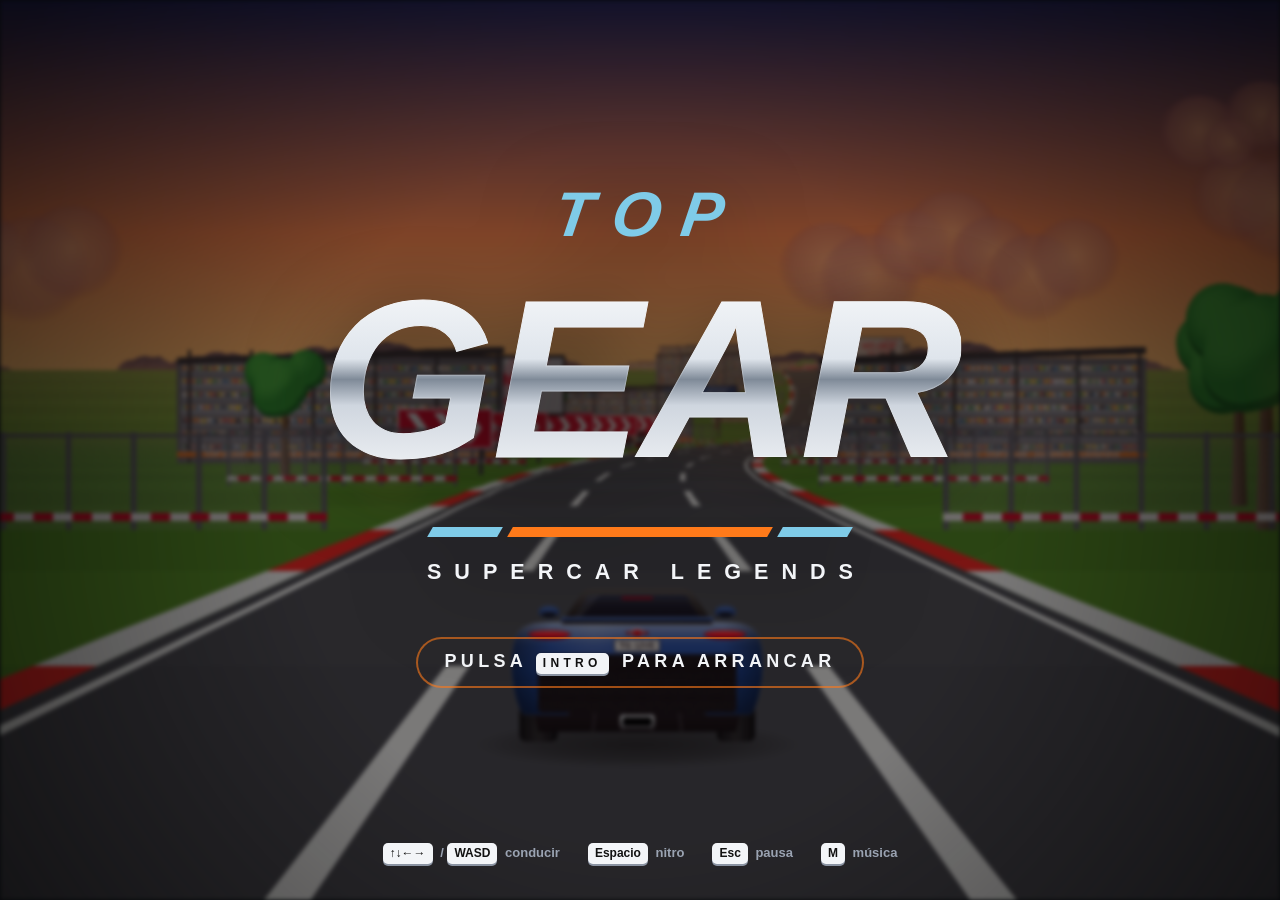
==== index.html @ bbbf3593 "Top Gear · Supercar Legends: juego completo, app de macOS y README animado Co-Authored-By: Claude Op" ====
<!DOCTYPE html>
<html lang="es">
<head>
<meta charset="utf-8">
<meta name="viewport" content="width=device-width, initial-scale=1, maximum-scale=1, user-scalable=no">
<meta name="color-scheme" content="dark">
<title>Top Gear · Supercar Legends</title>
<style>
/* ============================================================
   TOP GEAR · Supercar Legends — interfaz
   Identidad: librea de competición (azul Gulf + naranja) sobre fibra de carbono
   ============================================================ */
:root {
  --carbon: #0f1116;
  --carbon-2: #161a22;
  --graphite: #2a2e39;
  --chalk: #f3f5f8;
  --mute: #9aa3b2;
  --gulf: #7fcbe8;
  --orange: #ff7a1a;
  --signal: #ff3b3b;
  --gold: #ffc53d;
  --ok: #46d98a;
  --f-display: "Avenir Next Condensed", "Futura", "Bahnschrift", "Arial Narrow", sans-serif;
  --f-data: "DIN Alternate", "DIN Condensed", "Bahnschrift", "Roboto Condensed", "Arial Narrow", sans-serif;
  --f-body: "Avenir Next", "Segoe UI", "Helvetica Neue", Arial, sans-serif;
  color-scheme: dark;
}
* { box-sizing: border-box; }
html, body {
  margin: 0; height: 100%; overflow: hidden;
  background: #07080b; color: var(--chalk);
  font-family: var(--f-body);
  -webkit-font-smoothing: antialiased;
  user-select: none; -webkit-user-select: none;
  cursor: default;
}
button { font: inherit; color: inherit; cursor: pointer; }
canvas { display: block; }
#game {
  position: fixed; inset: 0; width: 100vw; height: 100vh;
  transition: filter .45s ease;
}
body.menu #game { filter: brightness(.5) saturate(1.15) blur(2px); }
body.studio-on #game { visibility: hidden; }
#ui { position: fixed; inset: 0; z-index: 2; pointer-events: none; }
#toast {
  position: fixed; left: 50%; bottom: 6vh; transform: translateX(-50%); z-index: 30;
  display: flex; flex-direction: column; align-items: center; gap: 8px; pointer-events: none;
}
.toast {
  padding: 12px 22px; border-radius: 999px; background: rgba(17, 20, 27, .96);
  border: 1px solid rgba(255, 255, 255, .14); font: 600 14px var(--f-body);
  box-shadow: 0 10px 30px rgba(0, 0, 0, .45); animation: toastIn .3s ease both; transition: opacity .4s, transform .4s;
}
.toast.ok { border-color: var(--gulf); }
.toast.warn { border-color: var(--signal); }
.toast.out { opacity: 0; transform: translateY(8px); }
#fps {
  position: fixed; right: 10px; bottom: 8px; z-index: 40; display: none;
  font: 700 12px var(--f-data); background: rgba(0, 0, 0, .5); padding: 3px 8px; border-radius: 6px;
}
kbd {
  display: inline-block; min-width: 22px; padding: 2px 7px; margin: 0 4px 0 0;
  font: 700 12px/1.4 var(--f-data); color: #111; background: var(--chalk);
  border-radius: 5px; box-shadow: 0 2px 0 #8a93a2; text-align: center;
}

/* ---------- Pantallas ---------- */
.screen {
  position: absolute; inset: 0; display: flex; flex-direction: column;
  padding: clamp(16px, 3.4vh, 40px) clamp(18px, 3.6vw, 60px);
  pointer-events: auto; overflow: hidden;
  animation: scrIn .38s cubic-bezier(.2, .8, .2, 1) both;
}
.screen.studio { background: radial-gradient(120% 90% at 40% 30%, #1b2331 0%, #0d1016 55%, #07080b 100%); }
@keyframes scrIn { from { opacity: 0; transform: translateY(10px); } to { opacity: 1; transform: none; } }
@keyframes toastIn { from { opacity: 0; transform: translateY(10px); } to { opacity: 1; transform: none; } }

.head {
  position: relative; display: flex; justify-content: space-between; align-items: flex-end;
  padding-bottom: 12px; margin-bottom: clamp(12px, 2.6vh, 26px);
  border-bottom: 1px solid rgba(255, 255, 255, .08);
}
.head::after {
  content: ''; position: absolute; left: 0; bottom: -3px; width: 230px; height: 5px;
  background: linear-gradient(90deg, var(--gulf) 0 15%, transparent 15% 19%, var(--orange) 19% 100%);
  transform: skewX(-24deg); transform-origin: left;
}
h1 {
  margin: 0; font: italic 800 clamp(30px, 5vh, 52px)/1 var(--f-display);
  text-transform: uppercase; letter-spacing: .005em;
}
h2 { margin: 0 0 8px; font: italic 800 30px/1.05 var(--f-display); text-transform: uppercase; }
.eyebrow { display: block; margin-bottom: 6px; font: 700 12px var(--f-data); letter-spacing: .2em; text-transform: uppercase; color: var(--gulf); }
.wallet { text-align: right; }
.wallet-label { display: block; font: 700 11px var(--f-data); letter-spacing: .2em; text-transform: uppercase; color: var(--mute); }
.wallet-val { font: 700 clamp(22px, 3.4vh, 36px)/1.1 var(--f-data); color: var(--orange); }
.hints {
  margin-top: auto; padding-top: 14px; display: flex; flex-wrap: wrap; gap: 8px 24px;
  font: 600 12px var(--f-body); color: var(--mute);
}
.lead-copy { margin: -6px 0 16px; max-width: 760px; color: var(--mute); font: 500 15px/1.5 var(--f-body); }
.small { font: 500 13px/1.5 var(--f-body); }
.muted { color: var(--mute); }
.warn-txt { margin: 6px 0 0; color: #ffb38a; font: 600 13px/1.45 var(--f-body); }

/* ---------- Título ---------- */
.scr-title { justify-content: center; align-items: center; }
.title-wrap { display: flex; flex-direction: column; align-items: center; gap: 6vh; margin-top: -4vh; }
.logo { text-align: center; line-height: .82; filter: drop-shadow(0 18px 40px rgba(0, 0, 0, .55)); }
.logo-top {
  font: italic 800 clamp(34px, 7vh, 76px) var(--f-display); letter-spacing: .32em; color: var(--gulf);
  margin-right: -.32em; transform: skewX(-8deg);
}
.logo-gear {
  font: italic 900 clamp(110px, 25vh, 250px) var(--f-display); letter-spacing: -.01em;
  background: linear-gradient(180deg, #ffffff 0%, #dfe5ec 42%, #7f8a98 50%, #cfd6df 60%, #ffffff 100%);
  -webkit-background-clip: text; background-clip: text; color: transparent;
  -webkit-text-stroke: 1px rgba(255, 255, 255, .25);
}
.logo-stripe { display: flex; justify-content: center; gap: 10px; margin: 2vh 0 2.4vh; }
.logo-stripe i { display: block; height: 10px; transform: skewX(-30deg); }
.logo-stripe i:nth-child(1), .logo-stripe i:nth-child(3) { width: 70px; background: var(--gulf); }
.logo-stripe i:nth-child(2) { width: 260px; background: var(--orange); }
.logo-sub { font: 700 clamp(14px, 2.4vh, 22px) var(--f-data); letter-spacing: .6em; margin-right: -.6em; color: var(--chalk); }
.press {
  background: none; border: 0; padding: 12px 26px; border-radius: 999px;
  font: 700 clamp(14px, 2.2vh, 18px) var(--f-data); letter-spacing: .24em; text-transform: uppercase;
  animation: blink 1.6s ease-in-out infinite;
}
.press.focus { box-shadow: 0 0 0 2px rgba(255, 122, 26, .6); }
@keyframes blink { 50% { opacity: .35; } }
.title-foot {
  position: absolute; bottom: 4vh; left: 0; right: 0; display: flex; justify-content: center; flex-wrap: wrap; gap: 10px 28px;
  font: 600 13px var(--f-body); color: var(--mute);
}

/* ---------- Menú principal ---------- */
.main-grid { flex: 1; min-height: 0; display: grid; grid-template-columns: minmax(340px, 1fr) minmax(320px, .9fr); gap: 4vw; align-items: start; }
.slabs { display: flex; flex-direction: column; gap: clamp(6px, 1.1vh, 12px); }
.slab {
  position: relative; display: block; width: min(560px, calc(100% - 30px)); text-align: left;
  padding: clamp(10px, 1.6vh, 16px) 30px; border: 0; color: var(--chalk);
  background: linear-gradient(90deg, rgba(15, 17, 22, .9), rgba(15, 17, 22, .55));
  transform: skewX(-12deg); transition: transform .18s ease, background .18s ease, color .18s ease, box-shadow .18s ease;
}
.slab > * { display: block; transform: skewX(12deg); }
.slab-t { font: italic 800 clamp(22px, 3.4vh, 34px)/1.05 var(--f-display); text-transform: uppercase; }
.slab small { margin-top: 3px; font: 600 13px var(--f-body); color: var(--mute); letter-spacing: .01em; }
.slab.focus {
  background: linear-gradient(90deg, var(--orange), #ff9d4a); color: #121212;
  transform: skewX(-12deg) translateX(22px); box-shadow: -10px 0 0 var(--gulf), 0 14px 34px rgba(255, 122, 26, .28);
}
.slab.focus small { color: rgba(0, 0, 0, .66); }

.card {
  position: relative; background: rgba(12, 14, 20, .78); border: 1px solid rgba(255, 255, 255, .07);
  border-radius: 14px; padding: 18px 20px; box-shadow: 0 14px 40px rgba(0, 0, 0, .35); overflow: hidden;
}
.card::before {
  content: ''; position: absolute; top: 0; left: 20px; right: 20px; height: 3px;
  background: linear-gradient(90deg, var(--orange) 0 82%, var(--gulf) 82% 100%);
}
.card-eyebrow { font: 700 11px var(--f-data); letter-spacing: .2em; text-transform: uppercase; color: var(--mute); margin-bottom: 10px; }
.car-name { font: italic 800 clamp(24px, 3.6vh, 34px)/1 var(--f-display); text-transform: uppercase; }
.car-name span { display: block; margin-bottom: 4px; font: 700 13px var(--f-data); letter-spacing: .2em; color: var(--gulf); font-style: normal; }
.car-name.big { font-size: clamp(30px, 5vh, 52px); text-align: center; }
.show-sm { width: 100%; aspect-ratio: 2.4; margin: 6px 0 4px; }
.mini-stats { display: grid; grid-template-columns: repeat(3, 1fr); gap: 10px; margin-top: 14px; }
.mini-stats div { background: rgba(255, 255, 255, .04); border-radius: 10px; padding: 10px; text-align: center; }
.mini-stats b { display: block; font: 700 24px var(--f-data); }
.mini-stats span { font: 600 11px var(--f-data); letter-spacing: .14em; text-transform: uppercase; color: var(--mute); }

.stats { display: flex; flex-direction: column; gap: 9px; }
.stat { display: grid; grid-template-columns: 96px 1fr 150px; gap: 12px; align-items: center; }
.stat-l { font: 700 12px var(--f-data); letter-spacing: .12em; text-transform: uppercase; color: var(--mute); }
.stat-bar { display: flex; gap: 3px; }
.stat-bar i { flex: 1; height: 11px; background: rgba(255, 255, 255, .08); transform: skewX(-20deg); }
.stat-bar i.on { background: var(--chalk); }
.stat-bar i.nx { background: var(--orange); }
.stat-v { font: 700 14px var(--f-data); text-align: right; white-space: nowrap; }
.stat-v em { font-style: normal; color: var(--orange); }

/* ---------- Botones y filas ---------- */
.btn {
  display: block; width: 100%; padding: 14px 18px; border-radius: 10px;
  background: rgba(255, 255, 255, .06); border: 1px solid rgba(255, 255, 255, .1); color: var(--chalk);
  font: italic 800 20px/1.1 var(--f-display); text-transform: uppercase; letter-spacing: .02em; text-align: center;
  transition: transform .15s ease, box-shadow .15s ease, background .15s ease;
}
.btn.primary { background: linear-gradient(90deg, var(--orange), #ff9d4a); color: #121212; border: 0; }
.btn.ghost { background: transparent; }
.btn.danger { background: rgba(255, 59, 59, .12); border-color: rgba(255, 59, 59, .5); color: #ff9a9a; }
.btn.big { font-size: 24px; padding: 18px; }
.btn.focus { box-shadow: 0 0 0 3px var(--orange); transform: translateY(-1px); }
.btn.primary.focus { box-shadow: 0 0 0 3px var(--chalk), 0 12px 32px rgba(255, 122, 26, .35); }
.row {
  display: flex; justify-content: space-between; align-items: center; gap: 16px;
  padding: 12px 18px; margin-bottom: 9px; border-radius: 10px;
  background: rgba(12, 14, 20, .78); border: 1px solid rgba(255, 255, 255, .07); transition: box-shadow .15s, border-color .15s;
}
.row-label { font: 700 12px var(--f-data); letter-spacing: .14em; text-transform: uppercase; color: var(--mute); white-space: nowrap; }
.row-val { display: flex; align-items: center; gap: 14px; font: italic 800 21px var(--f-display); text-transform: uppercase; text-align: right; }
.row-b small { margin-left: 8px; font: 700 11px var(--f-data); letter-spacing: .14em; color: var(--mute); font-style: normal; }
.arr { font-style: normal; color: var(--orange); opacity: .45; cursor: pointer; font-size: 16px; padding: 4px; }
.row.focus { border-color: var(--orange); box-shadow: 0 0 0 1px var(--orange); }
.row.focus .arr { opacity: 1; }
.row.single .arr { visibility: hidden; }
.vol { display: inline-flex; gap: 2px; margin-right: 10px; vertical-align: middle; }
.vol i { width: 6px; height: 14px; background: rgba(255, 255, 255, .1); transform: skewX(-20deg); }
.vol i.on { background: var(--orange); }
.vol i:nth-child(n+11) { display: none; }

/* ---------- Campeonato ---------- */
.cups { flex: 1; min-height: 0; overflow: auto; display: grid; grid-template-columns: repeat(4, minmax(0, 1fr)); gap: 16px; padding: 6px; align-content: start; }
.cup {
  position: relative; padding: 0; text-align: left; border: 1px solid rgba(255, 255, 255, .07); border-radius: 14px; overflow: hidden;
  background: rgba(12, 14, 20, .82); transition: transform .18s ease, box-shadow .18s ease;
}
.cup-thumb { width: 100%; height: auto; aspect-ratio: 320 / 170; }
.cup-info { display: flex; align-items: center; gap: 12px; padding: 12px 14px 14px; }
.cup-txt { flex: 1; min-width: 0; }
.cup-name { font: italic 800 22px/1 var(--f-display); text-transform: uppercase; }
.cup-meta { margin-top: 4px; font: 600 12px var(--f-data); color: var(--mute); letter-spacing: .04em; }
.flag { border-radius: 3px; box-shadow: 0 0 0 1px rgba(255, 255, 255, .2); }
.cup.focus { transform: translateY(-4px); box-shadow: 0 0 0 3px var(--orange), 0 18px 40px rgba(0, 0, 0, .5); }
.cup.locked .cup-thumb { filter: grayscale(1) brightness(.35); }
.cup.locked .cup-info { opacity: .55; }
.cup-lock { position: absolute; inset: 0 0 auto 0; aspect-ratio: 320 / 170; display: flex; flex-direction: column; align-items: center; justify-content: center; gap: 4px; }
.cup-lock span { font: italic 800 24px var(--f-display); text-transform: uppercase; }
.cup-lock small { font: 600 12px var(--f-data); color: var(--mute); letter-spacing: .06em; }
.tag { position: absolute; top: 10px; left: 10px; padding: 4px 10px; border-radius: 999px; font: 700 11px var(--f-data); letter-spacing: .12em; text-transform: uppercase; }
.tag.live { background: var(--orange); color: #111; }
.trophy { width: 24px; height: 24px; border-radius: 50%; flex: none; box-shadow: 0 0 12px rgba(255, 210, 74, .45); }
.t1 { background: radial-gradient(circle at 35% 30%, #fff5c0, #ffcc33 45%, #a8760a); }
.t2 { background: radial-gradient(circle at 35% 30%, #ffffff, #cfd6de 45%, #7d8792); box-shadow: 0 0 12px rgba(220, 230, 240, .4); }
.t3 { background: radial-gradient(circle at 35% 30%, #ffe2c4, #d9894a 45%, #7a4418); box-shadow: 0 0 12px rgba(217, 137, 74, .4); }

.cup-grid { flex: 1; min-height: 0; display: grid; grid-template-columns: 1.35fr 1fr; gap: 24px; }
.tracks { display: flex; flex-direction: column; gap: 10px; overflow: auto; min-height: 0; }
.track-row {
  display: grid; grid-template-columns: 150px 1fr auto; gap: 16px; align-items: center; padding: 10px 16px 10px 10px;
  background: rgba(12, 14, 20, .78); border: 1px solid rgba(255, 255, 255, .06); border-radius: 12px;
}
.track-row.next { border-color: rgba(255, 122, 26, .7); box-shadow: inset 4px 0 0 var(--orange); }
.track-row.done { opacity: .72; }
.tr-thumb { width: 150px; height: auto; aspect-ratio: 200 / 112; border-radius: 8px; }
.tr-num { font: 700 11px var(--f-data); letter-spacing: .18em; text-transform: uppercase; color: var(--gulf); }
.tr-name { font: italic 800 26px/1.05 var(--f-display); text-transform: uppercase; }
.tr-meta { font: 600 12px var(--f-data); color: var(--mute); letter-spacing: .05em; }
.tr-res { text-align: right; }
.tr-res b { display: block; font: 700 22px var(--f-data); }
.tr-res span { font: 600 11px var(--f-data); color: var(--mute); letter-spacing: .1em; text-transform: uppercase; }
.cup-side { display: flex; flex-direction: column; gap: 10px; overflow: auto; min-height: 0; padding: 3px; }
.cup-side .card { padding: 14px 18px; }
.cup-side .card-eyebrow { margin-bottom: 8px; }
.cup-side .stats { gap: 6px; }
.cup-side .row { margin-bottom: 8px; padding: 10px 16px; }
.cup-side .small { margin: 8px 0 0; }
.prize-list { display: grid; grid-template-columns: repeat(5, 1fr); gap: 8px; }
.prize-list div { background: rgba(255, 255, 255, .04); border-radius: 8px; padding: 6px 4px; text-align: center; }
.prize-list span { display: block; font: 700 12px var(--f-data); color: var(--mute); }
.prize-list b { font: 700 15px var(--f-data); color: var(--orange); }
.tbl { width: 100%; border-collapse: collapse; font: 600 14px var(--f-body); }
.tbl th { text-align: left; font: 700 11px var(--f-data); letter-spacing: .16em; text-transform: uppercase; color: var(--mute); padding: 6px 10px; }
.tbl td { padding: 7px 10px; border-top: 1px solid rgba(255, 255, 255, .06); white-space: nowrap; }
.tbl .pos { width: 40px; font: 700 18px var(--f-data); }
.tbl .num { text-align: right; font: 700 15px var(--f-data); }
.tbl tr.me { background: rgba(255, 122, 26, .16); }
.tbl tr.me td:first-child { box-shadow: inset 4px 0 0 var(--orange); }
.tbl tr.me.p1 { background: rgba(127, 203, 232, .16); }
.tbl tr.me.p1 td:first-child { box-shadow: inset 4px 0 0 var(--gulf); }

/* ---------- Configuración de carrera ---------- */
.setup-grid, .opt-grid { flex: 1; min-height: 0; display: grid; grid-template-columns: 1fr 1.15fr; gap: 3.2vw; align-items: start; }
.setup-rows { display: flex; flex-direction: column; }
.setup-rows .btn { margin-top: 8px; }
.preview { padding: 12px; }
.pv { width: 100%; height: auto; aspect-ratio: 640 / 340; border-radius: 10px; }
.pv-info { display: flex; align-items: center; gap: 14px; padding: 14px 6px 4px; }
.pv-name { font: italic 800 32px/1 var(--f-display); text-transform: uppercase; }
.pv-meta { font: 600 13px var(--f-data); color: var(--mute); letter-spacing: .06em; }
.records .rec, .keys2 div { display: flex; justify-content: space-between; align-items: baseline; padding: 8px 0; border-bottom: 1px solid rgba(255, 255, 255, .06); gap: 12px; }
.records .rec span { color: var(--mute); font: 600 14px var(--f-body); }
.records .rec b { font: 700 20px var(--f-data); }
.records { margin: 4px 0 10px; }
.keys2 { margin: 4px 0 10px; }
.keys2 b { font: 700 15px var(--f-data); }
.pl { font: 700 12px var(--f-data); letter-spacing: .14em; text-transform: uppercase; }
.pl.p1 { color: var(--orange); }
.pl.p2 { color: var(--gulf); }
.scroll-y { flex: 1; min-height: 0; overflow-y: auto; overflow-x: hidden; padding: 3px; }
.opt-grid .setup-rows { max-height: 100%; }
.opt-side { display: flex; flex-direction: column; gap: 10px; }
.help ul { margin: 0; padding-left: 18px; }
.help li { margin-bottom: 10px; color: var(--mute); font: 500 14px/1.5 var(--f-body); }
.help b { color: var(--chalk); }

/* ---------- Garaje / concesionario / taller ---------- */
.studio-grid { flex: 1; min-height: 0; display: grid; grid-template-columns: 1.65fr 1fr; gap: 3vw; align-items: center; }
.stage { position: relative; display: flex; flex-direction: column; align-items: center; justify-content: center; gap: 10px; min-height: 0; }
.stage-bg {
  position: absolute; top: -2vh; left: -4vw; right: -4vw; text-align: center; white-space: nowrap; pointer-events: none;
  font: italic 900 clamp(90px, 16vw, 260px)/1 var(--f-display); color: transparent;
  -webkit-text-stroke: 1px rgba(255, 255, 255, .08); letter-spacing: -.02em; overflow: hidden;
}
.show-lg { position: relative; width: 100%; height: auto; aspect-ratio: 2.35; }
.show-md { width: 100%; height: auto; aspect-ratio: 2.35; }
.carousel { position: relative; display: flex; align-items: center; gap: 26px; padding: 10px 24px; border-radius: 14px; transition: background .15s, box-shadow .15s; }
.carousel .arr { font-size: 26px; opacity: .6; }
.carousel.focus { background: rgba(255, 122, 26, .08); box-shadow: 0 0 0 2px var(--orange); }
.carousel.focus .arr { opacity: 1; }
.dots { display: flex; gap: 7px; flex-wrap: wrap; justify-content: center; }
.dots i { width: 9px; height: 9px; border-radius: 50%; background: rgba(255, 255, 255, .18); }
.dots i.own { box-shadow: 0 0 0 2px var(--gulf) inset; }
.dots i.on { background: var(--orange); box-shadow: none; }
.studio-side { display: flex; flex-direction: column; gap: 12px; }
.desc { margin: 0; color: var(--mute); font: 500 15px/1.55 var(--f-body); }
.badge-active { padding: 13px; text-align: center; border: 1px dashed var(--gulf); border-radius: 10px; color: var(--gulf); font: 700 13px var(--f-data); letter-spacing: .16em; text-transform: uppercase; }
.up-meter { display: flex; justify-content: space-between; margin-top: 14px; font: 700 13px var(--f-data); letter-spacing: .1em; text-transform: uppercase; color: var(--mute); }
.up-meter b { color: var(--orange); font-size: 16px; }
.price-tag { display: flex; justify-content: space-between; align-items: baseline; padding: 16px 20px; border-radius: 12px; background: rgba(255, 122, 26, .1); border: 1px solid rgba(255, 122, 26, .45); }
.price-tag span { font: 700 12px var(--f-data); letter-spacing: .18em; text-transform: uppercase; color: var(--mute); }
.price-tag b { font: 700 clamp(26px, 4vh, 38px) var(--f-data); color: var(--orange); }
.price-tag.own { background: rgba(127, 203, 232, .1); border-color: rgba(127, 203, 232, .45); }
.price-tag.own b { color: var(--gulf); }
.price-tag.poor b { color: var(--signal); }

.shop-grid { flex: 1; min-height: 0; display: grid; grid-template-columns: 1.2fr 1fr; gap: 3vw; }
.up-list { display: flex; flex-direction: column; gap: 9px; overflow: auto; min-height: 0; padding: 3px 12px 3px 3px; }
.up-list .up {
  display: grid; grid-template-columns: 1fr auto; gap: 16px; align-items: center; text-align: left;
  padding: 12px 18px; border-radius: 12px; background: rgba(12, 14, 20, .82); border: 1px solid rgba(255, 255, 255, .07);
  transition: transform .15s, box-shadow .15s, border-color .15s;
}
.up-name { display: flex; align-items: center; font: italic 800 22px/1.1 var(--f-display); text-transform: uppercase; }
.pips { display: inline-flex; gap: 4px; margin-left: 14px; }
.pips i { width: 18px; height: 8px; background: rgba(255, 255, 255, .12); transform: skewX(-22deg); }
.pips i.on { background: var(--orange); }
.up-desc { margin-top: 3px; font: 500 13px/1.4 var(--f-body); color: var(--mute); }
.up-cost { text-align: right; white-space: nowrap; }
.up-cost span { display: block; font: 700 11px var(--f-data); letter-spacing: .14em; text-transform: uppercase; color: var(--mute); }
.up-cost b { font: 700 22px var(--f-data); color: var(--orange); }
.up-list .up.poor .up-cost b { color: var(--signal); }
.up-list .up.maxed .up-cost b { color: var(--gulf); }
.up-list .up.focus { border-color: var(--orange); box-shadow: 0 0 0 1px var(--orange); transform: translateX(6px); }

.swatches { display: grid; grid-template-columns: repeat(5, 1fr); gap: 14px; }
.sw { aspect-ratio: 1; padding: 6px; border-radius: 50%; border: 2px solid transparent; background: rgba(255, 255, 255, .05); transition: transform .15s, border-color .15s; }
.sw i { display: block; width: 100%; height: 100%; border-radius: 50%; box-shadow: inset 0 -8px 14px rgba(0, 0, 0, .35), inset 0 6px 10px rgba(255, 255, 255, .28); }
.sw.cur { border-color: var(--gulf); }
.sw.focus { border-color: var(--orange); transform: scale(1.1); }
.paint-name { font: 700 14px var(--f-data); letter-spacing: .3em; text-transform: uppercase; color: var(--mute); min-height: 20px; }

/* ---------- Controles ---------- */
.tabs { display: flex; flex-wrap: wrap; gap: 10px; margin-bottom: 16px; }
.tab { padding: 10px 18px; border-radius: 999px; border: 1px solid rgba(255, 255, 255, .12); background: rgba(255, 255, 255, .06); font: 700 13px var(--f-data); letter-spacing: .12em; text-transform: uppercase; }
.tab.on { background: var(--orange); color: #111; border-color: var(--orange); }
.tab.focus { box-shadow: 0 0 0 3px var(--gulf); }
.keys-table { display: flex; flex-direction: column; gap: 8px; max-width: 920px; }
.krow { display: flex; justify-content: space-between; align-items: center; gap: 18px; padding: 6px 14px; border-radius: 10px; background: rgba(12, 14, 20, .78); border: 1px solid rgba(255, 255, 255, .06); max-width: 920px; }
.krow.fixed { margin-top: 8px; opacity: .8; }
.krow > span { font: 600 15px var(--f-body); }
.kcells { display: flex; gap: 10px; }
.keycap { min-width: 130px; padding: 8px 14px; border-radius: 8px; border: 0; background: var(--chalk); color: #111; font: 700 15px var(--f-data); text-align: center; box-shadow: 0 3px 0 #8a93a2; }
.keycap.focus { box-shadow: 0 3px 0 #8a93a2, 0 0 0 3px var(--orange); }
.keycap.listening { background: var(--orange); animation: blink .9s infinite; }
.keycap.static { opacity: .65; }
.row-btns { margin-top: 14px; max-width: 460px; }

/* ---------- Carga y pausa ---------- */
.scr-loading { padding: 0; }
.loading { position: absolute; inset: 0; display: grid; place-items: center; background: #07080b; }
.ld-bg { position: absolute; inset: 0; width: 100%; height: 100%; object-fit: cover; filter: blur(3px) brightness(.5) saturate(1.1); transform: scale(1.06); }
.ld-info { position: relative; text-align: center; display: flex; flex-direction: column; align-items: center; }
.ld-info h1 { font-size: clamp(56px, 11vh, 120px); margin: 4px 0 6px; }
.ld-info .flag-slot { margin-bottom: 14px; }
.ld-meta { font: 700 14px var(--f-data); letter-spacing: .24em; text-transform: uppercase; color: var(--chalk); }
.ld-bar { width: 340px; height: 4px; margin: 26px 0 18px; background: rgba(255, 255, 255, .15); border-radius: 2px; overflow: hidden; }
.ld-bar i { display: block; width: 40%; height: 100%; background: var(--orange); animation: ld 1.1s ease-in-out infinite; }
@keyframes ld { from { transform: translateX(-100%); } to { transform: translateX(260%); } }
.tip { max-width: 560px; margin: 0; color: var(--chalk); opacity: .8; font: 500 15px/1.5 var(--f-body); }
.scr-pause { background: rgba(4, 5, 8, .5); justify-content: center; align-items: center; }
.pause { width: min(420px, 90vw); display: flex; flex-direction: column; gap: 10px; text-align: center; }
.pause h1 { font-size: 64px; margin-bottom: 14px; }

/* ---------- Resultados ---------- */
.results { flex: 1; min-height: 0; display: flex; flex-direction: column; }
.res-head { display: flex; justify-content: space-between; align-items: center; margin-bottom: 18px; }
.res-head h1 { font-size: clamp(44px, 8vh, 80px); }
.res-grid { flex: 1; min-height: 0; display: grid; grid-template-columns: 1.5fr 1fr; gap: 24px; }
.tbl-wrap { overflow: auto; min-height: 0; padding-top: 12px; }
.res-side { display: flex; flex-direction: column; gap: 12px; overflow: auto; padding: 3px; }
.earn .erow { display: flex; justify-content: space-between; align-items: baseline; padding: 8px 0; border-bottom: 1px solid rgba(255, 255, 255, .06); gap: 12px; }
.earn .erow span { color: var(--mute); font: 600 14px var(--f-body); }
.earn .erow b { font: 700 20px var(--f-data); }
.earn .erow.total b { color: var(--orange); font-size: 30px; }
.earn .erow.bal b { color: var(--gulf); }
.earn .erow.rec b { color: var(--gold); }
.winner { font: italic 800 38px/1.1 var(--f-display); text-transform: uppercase; }
.winner.p0 { color: var(--orange); }
.winner.p1 { color: var(--gulf); }
.unlock { padding: 14px 18px; border-radius: 12px; background: rgba(127, 203, 232, .1); border: 1px solid rgba(127, 203, 232, .45); }
.unlock span { display: block; font: 700 12px var(--f-data); letter-spacing: .18em; text-transform: uppercase; color: var(--gulf); }
.unlock b { display: block; margin-top: 4px; font: italic 800 26px var(--f-display); text-transform: uppercase; }
.unlock.gold { background: rgba(255, 197, 61, .1); border-color: rgba(255, 197, 61, .5); }
.unlock.gold span { color: var(--gold); }
.big-trophy { width: 120px; height: 120px; border-radius: 50%; display: grid; place-items: center; animation: glow 2s ease-in-out infinite; }
.big-trophy span { font: italic 800 22px var(--f-display); text-transform: uppercase; color: rgba(0, 0, 0, .7); }
@keyframes glow { 50% { transform: scale(1.05); filter: brightness(1.15); } }

/* ---------- Modal ---------- */
.modal-wrap { position: absolute; inset: 0; z-index: 10; display: grid; place-items: center; background: rgba(3, 4, 6, .66); animation: scrIn .25s ease both; }
.modal { width: min(540px, 92vw); padding: 28px; border-radius: 16px; background: #11141b; border: 1px solid rgba(255, 255, 255, .12); box-shadow: 0 30px 80px rgba(0, 0, 0, .6); }
.modal p { margin: 0; color: var(--mute); font: 500 15px/1.55 var(--f-body); }
.modal p b { color: var(--chalk); }
.modal-btns { display: grid; grid-template-columns: 1fr 1fr; gap: 10px; margin-top: 20px; }

/* ---------- Adaptación ---------- */
@media (max-width: 1100px) {
  .cups { grid-template-columns: repeat(2, minmax(0, 1fr)); }
  .stat { grid-template-columns: 86px 1fr 120px; }
}
@media (max-width: 860px) {
  .main-grid, .cup-grid, .setup-grid, .opt-grid, .studio-grid, .shop-grid, .res-grid { grid-template-columns: 1fr; overflow: auto; }
  .current { display: none; }
  .track-row { grid-template-columns: 100px 1fr auto; }
  .tr-thumb { width: 100px; }
}
@media (max-height: 700px) {
  .slab small { display: none; }
  .show-sm { display: none; }
}
@media (prefers-reduced-motion: reduce) {
  *, *::before, *::after { animation: none !important; transition: none !important; }
}

</style>
</head>
<body>
<canvas id="game"></canvas>
<div id="ui"></div>
<div id="toast"></div>
<div id="fps"></div>
<script>
'use strict';
/* ============================================================
   TOP GEAR · Supercar Legends — utilidades
   ============================================================ */
window.TG = window.TG || {};
(function (TG) {
  const U = {};

  U.clamp = (v, a, b) => (v < a ? a : v > b ? b : v);
  U.lerp = (a, b, t) => a + (b - a) * t;
  U.approach = (v, target, step) => (v < target ? Math.min(target, v + step) : Math.max(target, v - step));
  U.sign = (v) => (v > 0 ? 1 : v < 0 ? -1 : 0);
  U.rand = (a, b) => a + Math.random() * (b - a);
  U.randInt = (a, b) => Math.floor(a + Math.random() * (b - a + 1));
  U.pick = (arr, r) => arr[Math.floor((r ? r() : Math.random()) * arr.length)];
  U.smooth = (t) => t * t * (3 - 2 * t);
  U.easeOutCubic = (t) => 1 - Math.pow(1 - t, 3);
  U.easeInOutCubic = (t) => (t < 0.5 ? 4 * t * t * t : 1 - Math.pow(-2 * t + 2, 3) / 2);

  // Generador pseudoaleatorio con semilla (mulberry32)
  U.rng = function (seed) {
    let s = (seed >>> 0) || 1;
    const f = function () {
      s = (s + 0x6d2b79f5) | 0;
      let t = Math.imul(s ^ (s >>> 15), 1 | s);
      t = (t + Math.imul(t ^ (t >>> 7), 61 | t)) ^ t;
      return ((t ^ (t >>> 14)) >>> 0) / 4294967296;
    };
    f.range = (a, b) => a + f() * (b - a);
    f.int = (a, b) => Math.floor(a + f() * (b - a + 1));
    f.pick = (arr) => arr[Math.floor(f() * arr.length)];
    f.chance = (p) => f() < p;
    f.sign = () => (f() < 0.5 ? -1 : 1);
    return f;
  };
  U.hash = function (str) {
    let h = 2166136261 >>> 0;
    for (let i = 0; i < str.length; i++) { h ^= str.charCodeAt(i); h = Math.imul(h, 16777619); }
    return h >>> 0;
  };

  // Helpers clásicos de pseudo-3D
  U.increase = function (start, inc, max) {
    let r = start + inc;
    while (r >= max) r -= max;
    while (r < 0) r += max;
    return r;
  };
  U.percentRemaining = (n, total) => (n % total) / total;
  U.easeIn = (a, b, p) => a + (b - a) * p * p;
  U.easeOut = (a, b, p) => a + (b - a) * (1 - (1 - p) * (1 - p));
  U.easeInOut = (a, b, p) => a + (b - a) * (-Math.cos(p * Math.PI) / 2 + 0.5);
  U.expFog = (d, density) => 1 / Math.exp(d * d * density);

  // ---------- Colores ----------
  const hexCache = new Map();
  U.hex2rgb = function (hex) {
    if (Array.isArray(hex)) return hex;
    let v = hexCache.get(hex);
    if (v) return v;
    let h = hex.replace('#', '');
    if (h.length === 3) h = h[0] + h[0] + h[1] + h[1] + h[2] + h[2];
    const n = parseInt(h, 16);
    v = [(n >> 16) & 255, (n >> 8) & 255, n & 255];
    hexCache.set(hex, v);
    return v;
  };
  U.rgb2hex = function (c) {
    let s = '#';
    for (let i = 0; i < 3; i++) {
      const v = U.clamp(Math.round(c[i]), 0, 255);
      s += (v < 16 ? '0' : '') + v.toString(16);
    }
    return s;
  };
  U.mixRgb = (a, b, t) => [a[0] + (b[0] - a[0]) * t, a[1] + (b[1] - a[1]) * t, a[2] + (b[2] - a[2]) * t];
  U.mix = (c1, c2, t) => U.rgb2hex(U.mixRgb(U.hex2rgb(c1), U.hex2rgb(c2), U.clamp(t, 0, 1)));
  U.shade = (c, amt) => (amt >= 0 ? U.mix(c, '#ffffff', amt) : U.mix(c, '#000000', -amt));
  U.rgba = (c, a) => {
    const r = U.hex2rgb(c);
    return 'rgba(' + (r[0] | 0) + ',' + (r[1] | 0) + ',' + (r[2] | 0) + ',' + a + ')';
  };
  U.lum = (c) => {
    const r = U.hex2rgb(c);
    return (0.2126 * r[0] + 0.7152 * r[1] + 0.0722 * r[2]) / 255;
  };
  U.saturate = function (c, amt) {
    const r = U.hex2rgb(c);
    const g = (r[0] + r[1] + r[2]) / 3;
    return U.rgb2hex([g + (r[0] - g) * (1 + amt), g + (r[1] - g) * (1 + amt), g + (r[2] - g) * (1 + amt)]);
  };

  // ---------- Formatos ----------
  U.money = function (n) {
    const neg = n < 0;
    const s = Math.round(Math.abs(n)).toString().replace(/\B(?=(\d{3})+(?!\d))/g, '.');
    return (neg ? '-$' : '$') + s;
  };
  U.time = function (s) {
    if (s == null || !isFinite(s)) return '-:--.---';
    const m = Math.floor(s / 60);
    const sec = s - m * 60;
    return m + ':' + (sec < 10 ? '0' : '') + sec.toFixed(3);
  };
  U.timeShort = function (s) {
    if (s == null || !isFinite(s)) return '-:--.--';
    const m = Math.floor(s / 60);
    const sec = s - m * 60;
    return m + ':' + (sec < 10 ? '0' : '') + sec.toFixed(2);
  };

  // ---------- Canvas ----------
  U.canvas = function (w, h) {
    const c = document.createElement('canvas');
    c.width = Math.max(1, Math.ceil(w));
    c.height = Math.max(1, Math.ceil(h));
    return c;
  };
  U.rr = function (ctx, x, y, w, h, r) {
    r = Math.max(0, Math.min(r, w / 2, h / 2));
    ctx.beginPath();
    ctx.moveTo(x + r, y);
    ctx.lineTo(x + w - r, y);
    ctx.quadraticCurveTo(x + w, y, x + w, y + r);
    ctx.lineTo(x + w, y + h - r);
    ctx.quadraticCurveTo(x + w, y + h, x + w - r, y + h);
    ctx.lineTo(x + r, y + h);
    ctx.quadraticCurveTo(x, y + h, x, y + h - r);
    ctx.lineTo(x, y + r);
    ctx.quadraticCurveTo(x, y, x + r, y);
    ctx.closePath();
  };
  U.poly = function (ctx, pts) {
    ctx.beginPath();
    ctx.moveTo(pts[0], pts[1]);
    for (let i = 2; i < pts.length; i += 2) ctx.lineTo(pts[i], pts[i + 1]);
    ctx.closePath();
  };
  // Forma suave a partir de puntos [[x,y,esquina?],...]
  U.smoothShape = function (ctx, pts, closed) {
    const n = pts.length;
    const M = (a, b) => [(a[0] + b[0]) / 2, (a[1] + b[1]) / 2];
    if (closed === false) {
      ctx.moveTo(pts[0][0], pts[0][1]);
      for (let i = 1; i < n - 1; i++) {
        const p = pts[i];
        if (p[2]) ctx.lineTo(p[0], p[1]);
        else {
          const q = pts[i + 1];
          const m = q[2] || i === n - 2 ? q : M(p, q);
          ctx.quadraticCurveTo(p[0], p[1], m[0], m[1]);
        }
      }
      ctx.lineTo(pts[n - 1][0], pts[n - 1][1]);
      return;
    }
    let startIdx;
    if (pts[0][2]) { ctx.moveTo(pts[0][0], pts[0][1]); startIdx = 1; }
    else { const m = M(pts[n - 1], pts[0]); ctx.moveTo(m[0], m[1]); startIdx = 0; }
    for (let k = startIdx; k < n; k++) {
      const p = pts[k], q = pts[(k + 1) % n];
      if (p[2]) ctx.lineTo(p[0], p[1]);
      else {
        const m = q[2] ? q : M(p, q);
        ctx.quadraticCurveTo(p[0], p[1], m[0], m[1]);
      }
    }
    ctx.closePath();
  };
  U.lin = function (ctx, x0, y0, x1, y1, stops) {
    const g = ctx.createLinearGradient(x0, y0, x1, y1);
    for (let i = 0; i < stops.length; i += 2) g.addColorStop(stops[i], stops[i + 1]);
    return g;
  };
  U.rad = function (ctx, x, y, r0, r1, stops) {
    const g = ctx.createRadialGradient(x, y, r0, x, y, r1);
    for (let i = 0; i < stops.length; i += 2) g.addColorStop(stops[i], stops[i + 1]);
    return g;
  };
  U.ellipse = function (ctx, x, y, rx, ry, rot) {
    ctx.beginPath();
    ctx.ellipse(x, y, Math.max(0.01, rx), Math.max(0.01, ry), rot || 0, 0, Math.PI * 2);
  };

  // Ruido periódico 1D (suma de senos) para siluetas enlosables
  U.periodicNoise = function (rng, octaves) {
    const comps = [];
    for (let i = 0; i < octaves.length; i++) {
      const o = octaves[i];
      comps.push({ f: o[0], a: o[1], p: rng() * Math.PI * 2 });
    }
    return function (t) { // t en [0,1)
      let v = 0;
      for (let i = 0; i < comps.length; i++) v += Math.sin(t * Math.PI * 2 * comps[i].f + comps[i].p) * comps[i].a;
      return v;
    };
  };

  U.el = function (tag, cls, html) {
    const e = document.createElement(tag);
    if (cls) e.className = cls;
    if (html != null) e.innerHTML = html;
    return e;
  };
  U.esc = (s) => String(s).replace(/[&<>"']/g, (c) => ({ '&': '&amp;', '<': '&lt;', '>': '&gt;', '"': '&quot;', "'": '&#39;' }[c]));

  TG.U = U;
})(window.TG);

</script>
<script>
'use strict';
/* ============================================================
   Datos: constantes, coches, mejoras, economía, copas y temas
   ============================================================ */
(function (TG) {
  const U = TG.U;

  TG.C = {
    SEG: 200,          // longitud de segmento (unidades de mundo)
    ROAD_W: 2000,      // semiancho de la carretera
    RUMBLE: 4,         // segmentos por banda de color
    LANES: 3,
    CAR_W: 0.36,       // ancho del coche en semianchos de carretera
    CAR_LEN: 300,      // largo para colisiones (unidades z)
    KMH: 36,           // unidades por segundo por km/h
    CAM_H: 900,
    CAM_H_FAR: 1320,
    FOV: 100,
    CAM_DIST: 1.3,
    HORIZON: 0.47,
    STEER: 2.25,
    CENTRI: 0.46,
    STEP: 1 / 120,
    DRAW: { low: 170, medium: 230, high: 300, ultra: 360 },
  };

  /* ---------------- Coches ----------------
     rear: parámetros de la vista trasera (en carrera)
     side: silueta lateral (garaje / concesionario). x: 0 = morro, 1 = cola; y = altura
  */
  TG.CARS = [
    {
      id: 'mustang', brand: 'Ford', name: 'Mustang GT', price: 0, top: 250, acc: 4.3, hand: 0.5, gears: 6,
      color: '#1766d6', eng: { cyl: 8, idle: 800, red: 7400, sub: 0.55, turbo: 0 },
      desc: 'El muscle car americano. V8 de 5.0 litros, tracción trasera y mucho carácter.',
      rear: { w: 0.95, h: 0.66, deck: 0.47, cabinB: 0.72, cabinT: 0.55, hip: 10, arch: 4, lights: 'tri', spoiler: 'duck', exhaust: 'quad', fins: 2, stripes: '#f2f2f2', badge: 'pony', mesh: 0, engine: 0 },
      side: {
        body: [[0.012, 0.062], [0, 0.098], [0.006, 0.14], [0.045, 0.158], [0.2, 0.176], [0.355, 0.192, 1], [0.47, 0.266], [0.55, 0.284], [0.645, 0.276], [0.8, 0.224], [0.93, 0.212], [0.972, 0.218, 1], [0.99, 0.196], [1, 0.13], [0.99, 0.076]],
        glass: [[0.385, 0.198], [0.472, 0.26], [0.552, 0.276], [0.642, 0.268], [0.735, 0.228], [0.64, 0.205]],
        wheels: [0.185, 0.748, 0.079], cl: 0.05, rim: '5', caliper: '#c41a1a',
        hl: [[0.004, 0.128], [0.058, 0.152], [0.066, 0.14], [0.012, 0.116]],
        tl: [[0.978, 0.19], [0.997, 0.186], [0.999, 0.155], [0.982, 0.16]],
        line: [[0.07, 0.15], [0.3, 0.16], [0.62, 0.168], [0.9, 0.186]], mirror: [0.405, 0.205], stripe: '#f2f2f2',
      },
    },
    {
      id: 'gtr', brand: 'Nissan', name: 'GT-R Nismo', price: 55000, top: 315, acc: 2.7, hand: 0.62, gears: 6,
      color: '#e8eaed', eng: { cyl: 6, idle: 950, red: 7100, sub: 0.35, turbo: 1 },
      desc: '«Godzilla». Tracción total y un V6 biturbo que empuja como un avión.',
      rear: { w: 0.95, h: 0.66, deck: 0.48, cabinB: 0.74, cabinT: 0.58, hip: 6, arch: 6, lights: 'rings', spoiler: 'wing', exhaust: 'quad', fins: 3, badge: 'ring', mesh: 0, engine: 0 },
      side: {
        body: [[0.012, 0.062], [0, 0.1], [0.008, 0.145], [0.055, 0.163], [0.22, 0.18], [0.35, 0.198, 1], [0.46, 0.272], [0.56, 0.29], [0.67, 0.281], [0.82, 0.23], [0.95, 0.22], [0.99, 0.2], [1, 0.13], [0.99, 0.076]],
        glass: [[0.378, 0.203], [0.465, 0.266], [0.565, 0.282], [0.672, 0.272], [0.752, 0.234], [0.68, 0.212]],
        wheels: [0.19, 0.78, 0.08], cl: 0.05, rim: '6', caliper: '#d01e1e',
        wing: { x: 0.84, y: 0.268, len: 0.15, th: 0.012, post: 0.9 },
        intake: [[0.285, 0.152], [0.33, 0.156], [0.325, 0.124], [0.288, 0.124]],
        hl: [[0.006, 0.13], [0.07, 0.158], [0.08, 0.146], [0.014, 0.118]],
        tl: [[0.982, 0.198], [0.998, 0.19], [0.999, 0.165], [0.985, 0.168]],
        line: [[0.06, 0.152], [0.4, 0.17], [0.7, 0.19], [0.93, 0.205]], mirror: [0.395, 0.212],
      },
    },
    {
      id: 'vantage', brand: 'Aston Martin', name: 'Vantage', price: 78000, top: 314, acc: 3.6, hand: 0.68, gears: 8,
      color: '#1f7a5a', eng: { cyl: 8, idle: 850, red: 7000, sub: 0.45, turbo: 1 },
      desc: 'Elegancia británica con un V8 biturbo. Ágil, compacto y muy estable.',
      rear: { w: 0.96, h: 0.62, deck: 0.45, cabinB: 0.68, cabinT: 0.5, hip: 16, arch: 8, lights: 'slim', spoiler: 'duck', exhaust: 'quad', fins: 4, badge: 'wings', mesh: 0, engine: 0 },
      side: {
        body: [[0.012, 0.058], [0, 0.094], [0.014, 0.133], [0.07, 0.153], [0.22, 0.17], [0.38, 0.189, 1], [0.5, 0.26], [0.572, 0.278], [0.66, 0.268], [0.8, 0.224], [0.92, 0.211], [0.962, 0.219, 1], [0.985, 0.2], [1, 0.14], [0.99, 0.074]],
        glass: [[0.405, 0.194], [0.502, 0.254], [0.575, 0.268], [0.662, 0.257], [0.72, 0.23], [0.65, 0.204]],
        wheels: [0.18, 0.78, 0.081], cl: 0.048, rim: '10', caliper: '#2a2a2a',
        intake: [[0.285, 0.142], [0.345, 0.146], [0.338, 0.118], [0.29, 0.117]],
        hl: [[0.01, 0.124], [0.075, 0.148], [0.082, 0.138], [0.016, 0.112]],
        tl: [[0.975, 0.205], [0.998, 0.198], [0.999, 0.178], [0.978, 0.185]],
        line: [[0.08, 0.14], [0.35, 0.155], [0.62, 0.165], [0.9, 0.19]], mirror: [0.42, 0.203],
      },
    },
    {
      id: 'amggt', brand: 'Mercedes-AMG', name: 'GT R', price: 115000, top: 318, acc: 3.6, hand: 0.72, gears: 7,
      color: '#6d8f1f', eng: { cyl: 8, idle: 800, red: 7200, sub: 0.5, turbo: 1 },
      desc: '«La bestia del infierno verde». Capó interminable y aerodinámica de competición.',
      rear: { w: 0.97, h: 0.62, deck: 0.45, cabinB: 0.66, cabinT: 0.5, hip: 18, arch: 6, lights: 'amg', spoiler: 'wing', exhaust: 'center2', fins: 4, badge: 'star', mesh: 0, engine: 0 },
      side: {
        body: [[0.012, 0.06], [0, 0.098], [0.012, 0.14], [0.06, 0.158], [0.25, 0.176], [0.43, 0.19, 1], [0.54, 0.262], [0.61, 0.28], [0.7, 0.27], [0.84, 0.22], [0.94, 0.21], [0.985, 0.2], [1, 0.14], [0.99, 0.075]],
        glass: [[0.455, 0.195], [0.545, 0.256], [0.615, 0.27], [0.7, 0.258], [0.77, 0.225], [0.69, 0.205]],
        wheels: [0.19, 0.79, 0.081], cl: 0.048, rim: 'Y', caliper: '#d8b400',
        wing: { x: 0.855, y: 0.25, len: 0.13, th: 0.011, post: 0.9 },
        intake: [[0.31, 0.148], [0.36, 0.151], [0.355, 0.126], [0.315, 0.125]],
        hl: [[0.008, 0.13], [0.08, 0.155], [0.088, 0.142], [0.015, 0.118]],
        tl: [[0.978, 0.198], [0.998, 0.192], [0.999, 0.17], [0.98, 0.176]],
        line: [[0.07, 0.152], [0.4, 0.165], [0.7, 0.18], [0.93, 0.198]], mirror: [0.46, 0.205],
      },
    },
    {
      id: 'p911', brand: 'Porsche', name: '911 Turbo S', price: 150000, top: 330, acc: 2.7, hand: 0.78, gears: 8,
      color: '#1ba3d6', eng: { cyl: 6, idle: 900, red: 7200, sub: 0.35, turbo: 1 },
      desc: 'Motor bóxer trasero, tracción total y una salida brutal. Un clásico que no envejece.',
      rear: { w: 0.95, h: 0.63, deck: 0.44, cabinB: 0.7, cabinT: 0.52, hip: 22, arch: 14, lights: 'bar', spoiler: 'active', exhaust: 'twin', fins: 3, badge: 'crest', mesh: 0, engine: 2 },
      side: {
        body: [[0.012, 0.06], [0, 0.1], [0.01, 0.14], [0.05, 0.16], [0.16, 0.174], [0.3, 0.18], [0.37, 0.19, 1], [0.47, 0.268], [0.54, 0.286], [0.64, 0.279], [0.78, 0.245], [0.9, 0.215], [0.96, 0.2], [0.99, 0.18], [1, 0.13], [0.99, 0.075]],
        glass: [[0.395, 0.196], [0.475, 0.262], [0.55, 0.278], [0.64, 0.27], [0.72, 0.245], [0.62, 0.206]],
        wheels: [0.205, 0.755, 0.08], cl: 0.048, rim: '10', caliper: '#e6c000',
        wing: { x: 0.86, y: 0.232, len: 0.11, th: 0.01, post: 0.92, low: true },
        intake: [[0.66, 0.19], [0.73, 0.188], [0.735, 0.162], [0.672, 0.165]],
        hl: [[0.03, 0.152], [0.085, 0.172], [0.095, 0.16], [0.04, 0.142]],
        tl: [[0.968, 0.198], [0.995, 0.184], [0.998, 0.168], [0.972, 0.178]],
        line: [[0.06, 0.155], [0.3, 0.165], [0.62, 0.17], [0.88, 0.19]], mirror: [0.41, 0.205],
      },
    },
    {
      id: 'r8', brand: 'Audi', name: 'R8 V10', price: 185000, top: 331, acc: 3.1, hand: 0.76, gears: 7,
      color: '#aab0b8', sec: '#16181c', eng: { cyl: 10, idle: 1000, red: 8700, sub: 0.3, turbo: 0 },
      desc: 'V10 atmosférico de 5.2 litros que aúlla hasta 8.700 rpm. Motor central y quattro.',
      rear: { w: 0.97, h: 0.6, deck: 0.44, cabinB: 0.62, cabinT: 0.46, hip: 14, arch: 6, lights: 'r8', spoiler: 'lip', exhaust: 'twinOval', fins: 4, badge: 'rings', mesh: 1, engine: 1 },
      side: {
        body: [[0.012, 0.058], [0, 0.094], [0.012, 0.133], [0.07, 0.151], [0.2, 0.165], [0.33, 0.18, 1], [0.45, 0.258], [0.53, 0.278], [0.63, 0.268], [0.8, 0.22], [0.93, 0.205], [0.975, 0.198], [1, 0.14], [0.99, 0.074]],
        glass: [[0.355, 0.186], [0.455, 0.252], [0.54, 0.268], [0.62, 0.26], [0.655, 0.228], [0.6, 0.196]],
        wheels: [0.2, 0.8, 0.081], cl: 0.048, rim: 'Y', caliper: '#c8102e',
        accent: [[0.6, 0.198], [0.66, 0.232], [0.668, 0.1], [0.628, 0.092]],
        intake: [[0.615, 0.17], [0.652, 0.19], [0.655, 0.115], [0.628, 0.11]],
        hl: [[0.008, 0.122], [0.08, 0.146], [0.088, 0.134], [0.015, 0.11]],
        tl: [[0.978, 0.196], [0.998, 0.19], [0.999, 0.17], [0.98, 0.175]],
        line: [[0.07, 0.145], [0.35, 0.158], [0.6, 0.165]], mirror: [0.37, 0.197],
      },
    },
    {
      id: 'huracan', brand: 'Lamborghini', name: 'Huracán EVO', price: 240000, top: 325, acc: 2.9, hand: 0.82, gears: 7,
      color: '#5dbb1c', eng: { cyl: 10, idle: 1000, red: 8500, sub: 0.32, turbo: 0 },
      desc: 'Un V10 salvaje con dirección a las cuatro ruedas. Puro teatro italiano.',
      rear: { w: 0.98, h: 0.56, deck: 0.42, cabinB: 0.6, cabinT: 0.42, hip: 12, arch: 4, lights: 'y', spoiler: 'lip', exhaust: 'high2', fins: 5, badge: 'bull', mesh: 1, engine: 1 },
      side: {
        body: [[0.01, 0.05], [0, 0.088], [0.03, 0.118], [0.15, 0.143], [0.28, 0.168], [0.32, 0.178, 1], [0.45, 0.248], [0.52, 0.256], [0.62, 0.244], [0.8, 0.205], [0.95, 0.193], [0.985, 0.184], [1, 0.13], [0.99, 0.07]],
        glass: [[0.355, 0.185], [0.455, 0.243], [0.56, 0.243], [0.645, 0.214], [0.6, 0.19]],
        wheels: [0.2, 0.78, 0.083], cl: 0.044, rim: 'Y', caliper: '#e8c200',
        intake: [[0.6, 0.172], [0.7, 0.184], [0.715, 0.125], [0.63, 0.108]],
        hl: [[0.018, 0.112], [0.1, 0.138], [0.11, 0.13], [0.03, 0.104]],
        tl: [[0.975, 0.182], [0.998, 0.172], [0.999, 0.155], [0.978, 0.165]],
        line: [[0.05, 0.125], [0.3, 0.145], [0.58, 0.16], [0.9, 0.175]], mirror: [0.37, 0.195],
      },
    },
    {
      id: 'mc720', brand: 'McLaren', name: '720S', price: 290000, top: 341, acc: 2.9, hand: 0.84, gears: 7,
      color: '#ff7a00', eng: { cyl: 8, idle: 900, red: 8200, sub: 0.35, turbo: 1 },
      desc: 'Chasis de fibra de carbono y 720 CV. Precisión quirúrgica a cualquier velocidad.',
      rear: { w: 0.98, h: 0.57, deck: 0.43, cabinB: 0.56, cabinT: 0.4, hip: 10, arch: 6, lights: 'slimC', spoiler: 'active', exhaust: 'high2', fins: 5, badge: 'swoosh', mesh: 1, engine: 1 },
      side: {
        body: [[0.012, 0.052], [0, 0.09], [0.02, 0.12], [0.14, 0.145], [0.27, 0.168], [0.3, 0.175, 1], [0.43, 0.25], [0.5, 0.264], [0.6, 0.255], [0.76, 0.215], [0.92, 0.2], [0.975, 0.198], [1, 0.14], [0.99, 0.07]],
        glass: [[0.33, 0.182], [0.435, 0.245], [0.51, 0.256], [0.6, 0.247], [0.66, 0.225], [0.52, 0.19]],
        wheels: [0.2, 0.79, 0.083], cl: 0.044, rim: '10', caliper: '#9aa0a8',
        wing: { x: 0.87, y: 0.205, len: 0.12, th: 0.008, flush: true },
        intake: [[0.52, 0.162], [0.62, 0.168], [0.6, 0.112], [0.535, 0.12]],
        hl: [[0.012, 0.11], [0.07, 0.132], [0.085, 0.12], [0.02, 0.1]],
        tl: [[0.975, 0.196], [0.998, 0.19], [0.999, 0.176], [0.978, 0.182]],
        line: [[0.05, 0.13], [0.28, 0.15], [0.55, 0.16], [0.9, 0.185]], mirror: [0.345, 0.19],
      },
    },
    {
      id: 'f8', brand: 'Ferrari', name: 'F8 Tributo', price: 330000, top: 340, acc: 2.9, hand: 0.86, gears: 7,
      color: '#d10a0a', eng: { cyl: 8, idle: 1000, red: 8000, sub: 0.3, turbo: 1 },
      desc: 'Homenaje al V8 más laureado de Maranello. Equilibrio perfecto entre potencia y control.',
      rear: { w: 0.98, h: 0.57, deck: 0.43, cabinB: 0.6, cabinT: 0.43, hip: 14, arch: 6, lights: 'round4', spoiler: 'lip', exhaust: 'quad', fins: 5, badge: 'horse', mesh: 1, engine: 1 },
      side: {
        body: [[0.012, 0.055], [0, 0.09], [0.02, 0.122], [0.13, 0.145], [0.27, 0.168], [0.31, 0.176, 1], [0.44, 0.25], [0.51, 0.262], [0.61, 0.252], [0.78, 0.21], [0.93, 0.198], [0.98, 0.196], [1, 0.14], [0.99, 0.072]],
        glass: [[0.345, 0.184], [0.45, 0.245], [0.53, 0.252], [0.615, 0.24], [0.65, 0.22], [0.58, 0.19]],
        wheels: [0.2, 0.775, 0.083], cl: 0.045, rim: '5', caliper: '#ffd200',
        intake: [[0.6, 0.165], [0.68, 0.175], [0.675, 0.13], [0.61, 0.12]],
        hl: [[0.014, 0.115], [0.085, 0.138], [0.095, 0.128], [0.022, 0.106]],
        tl: [[0.978, 0.192], [0.998, 0.186], [0.999, 0.165], [0.98, 0.17]],
        line: [[0.05, 0.13], [0.3, 0.15], [0.58, 0.158], [0.9, 0.18]], mirror: [0.36, 0.192],
      },
    },
    {
      id: 'svj', brand: 'Lamborghini', name: 'Aventador SVJ', price: 440000, top: 350, acc: 2.8, hand: 0.85, gears: 7,
      color: '#6b2bd1', eng: { cyl: 12, idle: 1000, red: 8700, sub: 0.3, turbo: 0 },
      desc: 'V12 atmosférico de 770 CV y aerodinámica activa ALA. El toro más radical.',
      rear: { w: 1, h: 0.52, deck: 0.4, cabinB: 0.56, cabinT: 0.4, hip: 12, arch: 4, lights: 'y', spoiler: 'bigwing', exhaust: 'high2', fins: 6, badge: 'bull', mesh: 1, engine: 1 },
      side: {
        body: [[0.01, 0.048], [0, 0.078], [0.03, 0.105], [0.16, 0.13], [0.29, 0.152], [0.33, 0.16, 1], [0.45, 0.222], [0.52, 0.23], [0.62, 0.22], [0.8, 0.19], [0.95, 0.182], [0.985, 0.175], [1, 0.125], [0.99, 0.065]],
        glass: [[0.36, 0.166], [0.455, 0.217], [0.56, 0.218], [0.64, 0.195], [0.6, 0.172]],
        wheels: [0.21, 0.757, 0.083], cl: 0.042, rim: 'Y', caliper: '#e0b000',
        wing: { x: 0.855, y: 0.25, len: 0.14, th: 0.012, post: 0.9, big: true },
        intake: [[0.62, 0.158], [0.73, 0.168], [0.745, 0.11], [0.65, 0.1]],
        hl: [[0.016, 0.1], [0.1, 0.125], [0.11, 0.118], [0.03, 0.094]],
        tl: [[0.978, 0.172], [0.998, 0.165], [0.999, 0.148], [0.98, 0.155]],
        line: [[0.05, 0.115], [0.3, 0.135], [0.6, 0.15], [0.9, 0.165]], mirror: [0.375, 0.175],
      },
    },
    {
      id: 'laferrari', brand: 'Ferrari', name: 'LaFerrari', price: 580000, top: 350, acc: 2.4, hand: 0.9, gears: 7,
      color: '#ffcc00', eng: { cyl: 12, idle: 1000, red: 9250, sub: 0.28, turbo: 0 },
      desc: 'Híbrido V12 de 963 CV. La Ferrari definitiva, nacida de la Fórmula 1.',
      rear: { w: 0.98, h: 0.52, deck: 0.4, cabinB: 0.58, cabinT: 0.42, hip: 18, arch: 4, lights: 'round2', spoiler: 'active', exhaust: 'high2', fins: 6, badge: 'horse', mesh: 1, engine: 1 },
      side: {
        body: [[0.012, 0.05], [0, 0.085], [0.025, 0.112], [0.15, 0.132], [0.3, 0.155], [0.35, 0.162, 1], [0.46, 0.228], [0.53, 0.238], [0.63, 0.228], [0.8, 0.19], [0.94, 0.18], [0.985, 0.178], [1, 0.13], [0.99, 0.068]],
        glass: [[0.38, 0.168], [0.465, 0.223], [0.545, 0.228], [0.625, 0.215], [0.66, 0.196], [0.6, 0.172]],
        wheels: [0.21, 0.774, 0.084], cl: 0.042, rim: '5', caliper: '#1a1a1a',
        intake: [[0.62, 0.155], [0.72, 0.165], [0.71, 0.115], [0.63, 0.105]],
        hl: [[0.016, 0.106], [0.09, 0.128], [0.1, 0.12], [0.026, 0.098]],
        tl: [[0.978, 0.176], [0.998, 0.17], [0.999, 0.152], [0.98, 0.158]],
        line: [[0.05, 0.12], [0.3, 0.14], [0.6, 0.152], [0.9, 0.168]], mirror: [0.39, 0.175],
      },
    },
    {
      id: 'veyron', brand: 'Bugatti', name: 'Veyron 16.4', price: 720000, top: 407, acc: 2.5, hand: 0.8, gears: 7,
      color: '#1d4ea8', sec: '#101114', eng: { cyl: 16, idle: 900, red: 6400, sub: 0.4, turbo: 1 },
      desc: 'El primer hiperdeportivo de 1.001 CV. Un W16 con cuatro turbos que rompió todos los récords.',
      rear: { w: 0.97, h: 0.6, deck: 0.46, cabinB: 0.62, cabinT: 0.44, hip: 20, arch: 10, lights: 'veyron', spoiler: 'active', exhaust: 'centerSq', fins: 4, badge: 'macaron', mesh: 1, engine: 0, two: 1 },
      side: {
        body: [[0.015, 0.055], [0, 0.098], [0.02, 0.135], [0.1, 0.155], [0.25, 0.172], [0.34, 0.185, 1], [0.46, 0.262], [0.53, 0.271], [0.62, 0.262], [0.76, 0.228], [0.9, 0.212], [0.97, 0.2], [1, 0.15], [0.99, 0.075]],
        glass: [[0.365, 0.19], [0.465, 0.256], [0.54, 0.262], [0.61, 0.252], [0.64, 0.22], [0.57, 0.198]],
        wheels: [0.19, 0.8, 0.083], cl: 0.046, rim: 'turbine', caliper: '#d0d0d0',
        scoop: [[0.6, 0.262], [0.64, 0.288], [0.7, 0.286], [0.72, 0.25]],
        two: [[0.34, 0.4], [0.34, 0.186], [0.5, 0.2], [0.66, 0.192], [0.8, 0.172], [1.1, 0.162], [1.1, 0.4]],
        intake: [[0.62, 0.17], [0.7, 0.18], [0.7, 0.12], [0.63, 0.115]],
        hl: [[0.01, 0.13], [0.075, 0.152], [0.085, 0.142], [0.018, 0.12]],
        tl: [[0.975, 0.198], [0.998, 0.185], [0.999, 0.165], [0.978, 0.175]],
        line: [[0.06, 0.145], [0.35, 0.16], [0.62, 0.165]], mirror: [0.38, 0.2],
      },
    },
    {
      id: 'valkyrie', brand: 'Aston Martin', name: 'Valkyrie', price: 900000, top: 355, acc: 2.5, hand: 0.98, gears: 7,
      color: '#0e5a42', sec: '#b6e000', eng: { cyl: 12, idle: 1200, red: 11100, sub: 0.22, turbo: 0 },
      desc: 'Un coche de Le Mans con matrícula. V12 que grita a 11.100 rpm y el mejor agarre del juego.',
      rear: { w: 1, h: 0.5, deck: 0.36, cabinB: 0.42, cabinT: 0.3, hip: 6, arch: 0, lights: 'valk', spoiler: 'integrated', exhaust: 'high2', fins: 8, badge: 'wings', mesh: 1, engine: 0, fin: 1 },
      side: {
        body: [[0.01, 0.045], [0, 0.07], [0.04, 0.095], [0.18, 0.12], [0.28, 0.14], [0.33, 0.155, 1], [0.42, 0.21], [0.5, 0.227], [0.6, 0.218], [0.72, 0.185], [0.88, 0.17], [0.97, 0.175], [1, 0.12], [0.99, 0.06]],
        glass: [[0.35, 0.162], [0.43, 0.205], [0.51, 0.215], [0.58, 0.2], [0.52, 0.168]],
        wheels: [0.2, 0.776, 0.084], cl: 0.04, rim: 'aero', caliper: '#b6e000',
        fin: [[0.6, 0.215], [0.86, 0.224], [0.88, 0.175], [0.7, 0.186]],
        wing: { x: 0.87, y: 0.2, len: 0.12, th: 0.01, integrated: true },
        intake: [[0.56, 0.14], [0.7, 0.15], [0.68, 0.1], [0.58, 0.09]],
        hl: [[0.02, 0.086], [0.08, 0.104], [0.09, 0.097], [0.03, 0.08]],
        tl: [[0.98, 0.17], [0.998, 0.162], [0.999, 0.15], [0.982, 0.156]],
        line: [[0.05, 0.1], [0.3, 0.13], [0.6, 0.14], [0.9, 0.16]], mirror: [0.37, 0.172], stripe: '#b6e000',
      },
    },
    {
      id: 'jesko', brand: 'Koenigsegg', name: 'Jesko', price: 1300000, top: 450, acc: 2.5, hand: 0.92, gears: 9,
      color: '#eef0f3', eng: { cyl: 8, idle: 1000, red: 8500, sub: 0.35, turbo: 1 },
      desc: '1.600 CV, caja de nueve marchas y un alerón gigante. Nacido para la velocidad máxima.',
      rear: { w: 0.98, h: 0.56, deck: 0.42, cabinB: 0.58, cabinT: 0.42, hip: 14, arch: 6, lights: 'rings', spoiler: 'swan', exhaust: 'center1', fins: 6, badge: 'shield', mesh: 1, engine: 1 },
      side: {
        body: [[0.012, 0.05], [0, 0.088], [0.025, 0.118], [0.14, 0.14], [0.28, 0.162], [0.32, 0.17, 1], [0.45, 0.252], [0.52, 0.262], [0.62, 0.25], [0.78, 0.205], [0.93, 0.195], [0.985, 0.19], [1, 0.135], [0.99, 0.068]],
        glass: [[0.35, 0.178], [0.455, 0.246], [0.535, 0.252], [0.61, 0.24], [0.64, 0.21], [0.57, 0.182]],
        wheels: [0.2, 0.786, 0.085], cl: 0.044, rim: 'aero', caliper: '#e04a00',
        wing: { x: 0.85, y: 0.29, len: 0.15, th: 0.013, swan: true, big: true },
        intake: [[0.58, 0.16], [0.7, 0.172], [0.69, 0.115], [0.6, 0.105]],
        hl: [[0.014, 0.112], [0.085, 0.136], [0.095, 0.126], [0.022, 0.102]],
        tl: [[0.978, 0.188], [0.998, 0.18], [0.999, 0.162], [0.98, 0.168]],
        line: [[0.05, 0.13], [0.3, 0.15], [0.6, 0.16], [0.9, 0.18]], mirror: [0.37, 0.185],
      },
    },
    {
      id: 'chiron', brand: 'Bugatti', name: 'Chiron Super Sport', price: 2000000, top: 490, acc: 2.4, hand: 0.9, gears: 7,
      color: '#1b3fa6', sec: '#0d0f14', eng: { cyl: 16, idle: 900, red: 6900, sub: 0.42, turbo: 1 },
      desc: 'El rey. W16 de 1.600 CV y 490 km/h: el coche de serie más rápido jamás creado.',
      rear: { w: 0.99, h: 0.56, deck: 0.43, cabinB: 0.6, cabinT: 0.43, hip: 16, arch: 10, lights: 'bar', spoiler: 'active', exhaust: 'center4', fins: 5, badge: 'macaron', mesh: 1, engine: 0, two: 1 },
      side: {
        body: [[0.015, 0.052], [0, 0.095], [0.02, 0.13], [0.1, 0.148], [0.26, 0.165], [0.34, 0.178, 1], [0.45, 0.245], [0.52, 0.254], [0.62, 0.245], [0.76, 0.212], [0.92, 0.196], [0.99, 0.19], [1, 0.14], [0.99, 0.072]],
        glass: [[0.365, 0.184], [0.455, 0.24], [0.53, 0.246], [0.6, 0.238], [0.63, 0.215], [0.56, 0.19]],
        wheels: [0.18, 0.75, 0.084], cl: 0.046, rim: '10', caliper: '#e8e8e8',
        cline: [[0.46, 0.244], [0.6, 0.24], [0.655, 0.2], [0.65, 0.12], [0.6, 0.082], [0.47, 0.074]],
        two: [[0.6, 0.4], [0.6, 0.24], [0.655, 0.2], [0.65, 0.12], [0.6, 0.082], [0.6, -0.1], [1.2, -0.1], [1.2, 0.4]],
        intake: [[0.6, 0.2], [0.645, 0.195], [0.64, 0.12], [0.6, 0.1]],
        hl: [[0.01, 0.125], [0.075, 0.146], [0.085, 0.136], [0.018, 0.114]],
        tl: [[0.976, 0.188], [0.998, 0.18], [0.999, 0.165], [0.978, 0.172]],
        line: [[0.06, 0.14], [0.3, 0.155]], mirror: [0.38, 0.192],
      },
    },
  ];
  TG.CAR = {};
  TG.CARS.forEach((c, i) => { c.index = i; TG.CAR[c.id] = c; });

  /* ---------------- Mejoras ---------------- */
  TG.UPGRADES = [
    { id: 'motor', name: 'Motor', desc: '+3% de velocidad punta y algo más de empuje por nivel.', max: 5, base: 2500 },
    { id: 'turbo', name: 'Turbo', desc: '+7% de aceleración por nivel.', max: 4, base: 2200 },
    { id: 'trans', name: 'Transmisión', desc: 'Cambios más rápidos y +4% de aceleración. El nivel 3 añade una marcha.', max: 3, base: 1800 },
    { id: 'tires', name: 'Neumáticos', desc: 'Más agarre en curva, lluvia y nieve. Pierdes menos fuera de pista.', max: 4, base: 1500 },
    { id: 'nitro', name: 'Nitro', desc: '+1 carga por carrera, más potencia y más duración.', max: 4, base: 2000 },
    { id: 'tank', name: 'Depósito', desc: '−12% de consumo de combustible por nivel.', max: 3, base: 1000 },
    { id: 'chassis', name: 'Chasis', desc: 'Pierdes menos velocidad en los choques y el coche pesa menos.', max: 3, base: 1600 },
  ];
  TG.upgradeCost = function (car, up, level) {
    const f = Math.pow(1 + car.price / 100000, 0.7);
    return Math.round(up.base * Math.pow(1 + level * 1.15, 1.25) * f / 50) * 50;
  };

  // Estadísticas efectivas de un coche con sus mejoras
  TG.carStats = function (model, up) {
    const u = up || {};
    const lv = (k) => u[k] || 0;
    const top = model.top * (1 + 0.03 * lv('motor'));
    const accMul = (1 + 0.02 * lv('motor')) * (1 + 0.07 * lv('turbo')) * (1 + 0.04 * lv('trans')) * (1 + 0.015 * lv('chassis'));
    const t0100 = model.acc / accMul;
    const grip = (0.8 + 0.45 * model.hand) * (1 + 0.06 * lv('tires'));
    return {
      top, t0100, grip,
      vmax: top * TG.C.KMH,
      accel: (100 * TG.C.KMH) / t0100 * 1.3,
      nitroN: 3 + lv('nitro'),
      nitroPow: 1.22 + 0.025 * lv('nitro'),
      nitroDur: 2.4 + 0.15 * lv('nitro'),
      fuelUse: 1 - 0.12 * lv('tank'),
      crash: 1 - 0.15 * lv('chassis'),
      shift: 0.26 * (1 - 0.22 * lv('trans')),
      tires: lv('tires'),
      gears: model.gears + (lv('trans') >= 3 ? 1 : 0),
    };
  };
  // Barras para la interfaz (0..1)
  TG.statBars = function (st) {
    return {
      speed: U.clamp((st.top - 200) / 360, 0.04, 1),
      accel: U.clamp((5.2 - st.t0100) / 3.4, 0.04, 1),
      grip: U.clamp((st.grip - 0.9) / 0.65, 0.04, 1),
      nitro: U.clamp(st.nitroN / 7, 0.04, 1),
    };
  };

  /* ---------------- Pinturas ---------------- */
  TG.PAINTS = [
    { name: 'Rosso Corsa', c: '#d10a0a' }, { name: 'Giallo', c: '#ffc700' }, { name: 'Arancio', c: '#ff6a13' },
    { name: 'Verde Mantis', c: '#5dbb1c' }, { name: 'British Racing', c: '#0f5a3c' }, { name: 'Azul Francia', c: '#1b3fa6' },
    { name: 'Azul Gulf', c: '#7fcbe8' }, { name: 'Negro', c: '#1a1c21' }, { name: 'Blanco', c: '#eef0f3' },
    { name: 'Plata', c: '#b9bfc8' }, { name: 'Gris Nardo', c: '#7c8187' }, { name: 'Viola', c: '#6b2bd1' },
    { name: 'Rosa', c: '#ff3c8e' }, { name: 'Oro', c: '#c9a13b' },
  ];

  TG.DRIVERS = ['L. Moreau', 'K. Tanaka', 'S. Müller', 'J. Carter', 'R. Silva', 'E. Lindqvist', 'M. Bianchi', 'T. O’Neil',
    'D. Petrov', 'H. Sato', 'C. Dubois', 'F. Weber', 'N. Kowalski', 'P. Álvarez', 'G. Romano', 'B. Hughes', 'Y. Nakamura',
    'I. Novak', 'O. Hansen', 'V. Costa', 'A. Kaur', 'Z. Mendes', 'L. Ferreira', 'M. Jansen', 'R. Okafor', 'S. Ivanova',
    'E. Castillo', 'J. Laurent', 'A. Berg', 'K. Park'];

  TG.ECON = {
    start: 10000,
    prizePct: [1, 0.72, 0.52, 0.38, 0.28, 0.2, 0.14, 0.1, 0.07, 0.05, 0.04, 0.03, 0.025, 0.02, 0.015, 0.01],
    points: [25, 18, 15, 12, 10, 8, 6, 4, 2, 1],
    cupBonus: [2.5, 1.5, 1.0],
    clean: 0.12,
    record: 0.1,
  };

  /* ---------------- Temas visuales ---------------- */
  const DEF = {
    time: 'day', weather: 'clear', ambient: 1, shade: '#1b2a4a', light: '#ffffff',
    sky: ['#2f7fe0', '#8cc4f2', '#e2f2ff'],
    sun: { x: 0.72, y: 0.22, r: 0.032, c: '#fffbea', glow: '#fff0c0', a: 0.55 },
    moon: null, stars: 0, aurora: false,
    clouds: { n: 7, c: '#ffffff', shade: '#c7d6ea', a: 0.9, y: 0.3 },
    fog: '#d6e8f7', fogD: 2.6,
    grass: ['#4a9a3c', '#45923a'], road: ['#4b4f58', '#484c55'], rumble: ['#f2f2f2', '#e02f2f'], lane: '#f2f2f2', edge: '#f2f2f2',
    shoulder: null,
    layers: [],
    scenery: [],
    flora: { leaf: ['#2f8f3a', '#4bb04c', '#1d6a2b'], trunk: '#6b4a2e', snow: false },
    city: { style: 'modern', walls: ['#c9c2b6', '#9aa6b4', '#d8d2c4', '#7f8b99'], glass: '#7fb2dc', win: '#2d4058', lit: '#ffd27a', h: [0.9, 2.2] },
    house: { walls: ['#e8dcc8', '#f2efe6', '#d9c7a6'], roof: ['#9c3b2e', '#5b4a44'] },
    lampStyle: 'modern', lamps: false, headlights: false, wet: false,
    grade: null, music: 'race1',
  };
  const T = (o) => Object.assign({}, DEF, o);
  const NIGHT = { time: 'night', ambient: 0.42, shade: '#0a1030', sun: null, lamps: true, headlights: true, road: ['#2a2d35', '#282b32'], rumble: ['#b9bccb', '#9c1d2b'], lane: '#c9ccda', edge: '#c9ccda' };
  const SUNSET = { time: 'sunset', ambient: 0.86, shade: '#5a2a3a' };
  const CITY_ROAD = { road: ['#44474f', '#41444c'] };

  TG.THEMES = {
    vegas: T(Object.assign({}, NIGHT, {
      sky: ['#07031a', '#2b0b45', '#8a2a6a'], stars: 0.7, moon: { x: 0.22, y: 0.16, r: 0.022, c: '#fff6dc' },
      fog: '#4a1d55', fogD: 3.0, clouds: null,
      grass: ['#2c1d27', '#281a23'], shoulder: { w: 0.28, c: ['#3a3848', '#363444'] },
      layers: [
        { type: 'mountains', c: '#2a1240', haze: '#5c2862', h: 0.2, rough: 0.6, seed: 11, par: 1 },
        { type: 'city', c: '#170a2a', lit: '#ffcf6a', neon: ['#ff3cac', '#38e1ff', '#ffe14d'], h: 0.3, seed: 12, par: 1.3, landmark: 'vegastower', dense: 0.8 },
      ],
      scenery: [
        { s: ['palm'], p: 0.06, off: [1.3, 1.9] },
        { s: ['neon0', 'neon1', 'neon2'], every: 34, off: [1.5, 1.9] },
        { s: ['lamp'], every: 16, off: 1.14, lr: 1, both: 1 },
        { s: ['bld0', 'bld1', 'bld2', 'tower0', 'tower1'], every: 8, off: [2.3, 3.1], both: 1 },
        { s: ['cactus', 'rock'], p: 0.015, off: [1.6, 2.2] },
        { s: ['board0', 'board1'], every: 90, off: [1.35, 1.5], phase: 40 },
      ],
      flora: { leaf: ['#1d3b3a', '#2a5250', '#12282a'], trunk: '#3a2a26' },
      city: { style: 'neon', walls: ['#2a2240', '#1f2a44', '#35264a', '#232336'], glass: '#3b4f7a', win: '#1a1f33', lit: '#ffd27a', h: [1.2, 3.2] },
      grade: { c: '#ff3cac', a: 0.12, op: 'soft-light' }, music: 'race2',
    })),
    la: T(Object.assign({}, SUNSET, {
      sky: ['#1e2a6e', '#ff7e5f', '#ffd08a'], sun: { x: 0.62, y: 0.78, r: 0.06, c: '#fff3c0', glow: '#ff9a4a', a: 0.8 },
      clouds: { n: 5, c: '#ffc49a', shade: '#b0587a', a: 0.8, y: 0.45 },
      fog: '#ffb88a', fogD: 2.4, grass: ['#e6c290', '#dfba88'], shoulder: { w: 0.22, c: ['#c9c1b4', '#c2baad'] },
      layers: [
        { type: 'mountains', c: '#6a3f78', haze: '#e59078', h: 0.22, rough: 0.5, seed: 21, par: 1 },
        { type: 'hills', c: '#4a2e5c', haze: '#c47070', h: 0.12, seed: 22, par: 1.25, trees: 'palm' },
      ],
      scenery: [
        { s: ['palm'], p: 0.16, off: [1.3, 2.4] },
        { s: ['lamp'], every: 20, off: 1.14, lr: 1, both: 1 },
        { s: ['house0', 'house1', 'house2'], p: 0.03, off: [2.4, 3.2] },
        { s: ['board0', 'board1', 'board2'], every: 70, off: [1.4, 1.6], phase: 20 },
        { s: ['bush'], p: 0.05, off: [1.3, 2.2] },
      ],
      flora: { leaf: ['#3c6b3a', '#5a8a45', '#2a4d2c'], trunk: '#7a5a3e' },
      house: { walls: ['#f2e6d0', '#f5d6c6', '#e8e0f0'], roof: ['#c2583c', '#a04a3a'] },
      grade: { c: '#ff8a4a', a: 0.12, op: 'soft-light' }, music: 'race1',
    })),
    ny: T(Object.assign({}, CITY_ROAD, {
      sky: ['#3d8fe0', '#8cc6f2', '#dff1ff'], sun: { x: 0.3, y: 0.18, r: 0.03, c: '#fffbe8', glow: '#fff6d8', a: 0.5 },
      fog: '#cfe3f3', fogD: 2.8, grass: ['#6f737a', '#6b6f76'], shoulder: { w: 0.35, c: ['#a4a8b0', '#9da1a9'] },
      layers: [
        { type: 'city', c: '#7d93ad', lit: '#fff2c4', h: 0.42, seed: 31, par: 1, landmark: 'empire', dense: 1, far: 1 },
        { type: 'city', c: '#58687e', lit: '#fff2c4', h: 0.28, seed: 32, par: 1.35, dense: 1 },
      ],
      scenery: [
        { s: ['tower0', 'tower1', 'tower2', 'bld0', 'bld1'], every: 7, off: [2.1, 2.8], both: 1 },
        { s: ['lamp'], every: 14, off: 1.4, lr: 1, both: 1 },
        { s: ['tree'], every: 11, off: [1.55, 1.7], both: 1, phase: 5 },
        { s: ['board0', 'board1', 'board2'], every: 60, off: [1.5, 1.6], phase: 30 },
      ],
      flora: { leaf: ['#3c8a3a', '#56a74c', '#2a6a2c'], trunk: '#5a4332' },
      city: { style: 'glass', walls: ['#8e9cad', '#b4b9c0', '#6e7c8f', '#c8b9a2', '#a39688'], glass: '#8fc0e8', win: '#3a5470', lit: '#ffe6a0', h: [1.6, 4.0] },
      music: 'race3',
    })),
    sf: T({
      time: 'overcast', ambient: 0.92, shade: '#3a4656',
      sky: ['#8fa3b8', '#c2cfdb', '#e3e8ec'], sun: null, clouds: { n: 9, c: '#e8edf2', shade: '#a9b6c4', a: 0.7, y: 0.35 },
      fog: '#d5dde4', fogD: 6.5, grass: ['#5c8a4a', '#56834a'], shoulder: { w: 0.25, c: ['#b8b6ae', '#b0aea6'] },
      layers: [
        { type: 'hills', c: '#7f93a4', haze: '#c9d3dc', h: 0.2, seed: 41, par: 1, landmark: 'goldengate' },
        { type: 'hills', c: '#667d6a', haze: '#b8c6c4', h: 0.12, seed: 42, par: 1.3 },
      ],
      scenery: [
        { s: ['house0', 'house1', 'house2'], every: 10, off: [1.9, 2.5], both: 1 },
        { s: ['cypress', 'tree'], p: 0.05, off: [1.35, 1.8] },
        { s: ['lamp'], every: 18, off: 1.14, lr: 1, both: 1 },
      ],
      house: { walls: ['#d9a7b4', '#a9c7d9', '#f0dca8', '#c9e0c0'], roof: ['#5a5a66', '#6e5a50'], victorian: 1 },
      flora: { leaf: ['#3f6e46', '#58875a', '#2c5134'], trunk: '#5a4a3e' },
      music: 'race2',
    }),
    rio: T({
      sky: ['#1b86e6', '#6cc3f5', '#d6f2ff'], sun: { x: 0.78, y: 0.14, r: 0.03, c: '#fffbe8', glow: '#fff4c8', a: 0.55 },
      fog: '#bfe6f7', fogD: 2.2, grass: ['#3fae4a', '#37a043'], shoulder: { w: 0.3, c: ['#f1d9a6', '#ebd29c'] },
      layers: [
        { type: 'sugarloaf', c: '#3d7f6a', haze: '#9fd3e6', h: 0.34, seed: 51, par: 1 },
        { type: 'sea', c: '#1f8fd0', c2: '#6fd0f0', h: 0.035, par: 1 },
      ],
      scenery: [
        { s: ['palm'], p: 0.14, off: [1.35, 2.3] },
        { s: ['jungle'], p: 0.04, off: [2.0, 3.0] },
        { s: ['kiosk'], every: 55, off: [1.6, 1.8], phase: 10 },
        { s: ['board0', 'board1'], every: 80, off: [1.4, 1.5], phase: 50 },
        { s: ['bush'], p: 0.06, off: [1.3, 2.0] },
      ],
      flora: { leaf: ['#1f8a3a', '#3fb24c', '#156a2b'], trunk: '#7a5a3a' },
      music: 'race3',
    }),
    ba: T(Object.assign({}, CITY_ROAD, {
      time: 'dusk', ambient: 0.7, shade: '#3a2450', lamps: true,
      sky: ['#2a1f4f', '#c0587a', '#f7b267'], sun: { x: 0.4, y: 0.86, r: 0.05, c: '#ffe3a0', glow: '#ff8a5a', a: 0.7 },
      clouds: { n: 6, c: '#f3a07a', shade: '#8a4a6a', a: 0.75, y: 0.5 },
      fog: '#d88c7a', fogD: 2.8, grass: ['#4b4f55', '#474b51'], shoulder: { w: 0.32, c: ['#8f8a86', '#89847f'] },
      layers: [
        { type: 'city', c: '#4a2e52', lit: '#ffd37a', h: 0.26, seed: 61, par: 1, landmark: 'obelisk', dense: 0.8, classic: 1 },
      ],
      scenery: [
        { s: ['bld0', 'bld1', 'bld2', 'bld3'], every: 8, off: [2.0, 2.6], both: 1 },
        { s: ['jacaranda'], every: 13, off: [1.5, 1.7], both: 1, phase: 6 },
        { s: ['lamp'], every: 16, off: 1.25, lr: 1, both: 1 },
        { s: ['board0', 'board1'], every: 70, off: [1.4, 1.5], phase: 35 },
      ],
      city: { style: 'classic', walls: ['#d8c4a8', '#c9b28f', '#e2d4bd', '#b89c80'], glass: '#6a7f96', win: '#3a3a4a', lit: '#ffd37a', h: [0.9, 1.6] },
      flora: { leaf: ['#3a6a34', '#52864a', '#284c26'], trunk: '#4a3a34' },
      grade: { c: '#ff7a8a', a: 0.1, op: 'soft-light' }, music: 'race2',
    })),
    machu: T({
      sky: ['#2e6fc9', '#7fb4e8', '#e6f1fb'], sun: { x: 0.25, y: 0.2, r: 0.03, c: '#fffbe8', glow: '#fff0c8', a: 0.5 },
      clouds: { n: 8, c: '#ffffff', shade: '#c2d3e6', a: 0.9, y: 0.4 },
      fog: '#c9dcef', fogD: 3.2, grass: ['#6a9a3c', '#62913a'],
      layers: [
        { type: 'lowpoly', c: '#8fa6c4', c2: '#b8c8dc', haze: '#d6e3f0', h: 0.36, seed: 71, par: 1, snow: 0.72 },
        { type: 'lowpoly', c: '#3f6e3a', c2: '#5a8a48', haze: '#a9c6b0', h: 0.3, seed: 72, par: 1.3, peaks: 5 },
      ],
      scenery: [
        { s: ['rock'], p: 0.06, off: [1.3, 2.5] },
        { s: ['bush'], p: 0.07, off: [1.3, 2.4] },
        { s: ['llama'], p: 0.012, off: [1.5, 2.2] },
        { s: ['wall'], every: 60, off: [1.35, 1.4], both: 1 },
        { s: ['tree'], p: 0.03, off: [1.8, 3.0] },
      ],
      flora: { leaf: ['#4d7a2f', '#6a9a40', '#355a22'], trunk: '#5a4630' },
      music: 'race1',
    }),
    amazon: T({
      time: 'overcast', weather: 'rain', ambient: 0.72, shade: '#1f3a33', wet: true,
      sky: ['#3b4a45', '#6b7c72', '#9fb0a4'], sun: null, clouds: { n: 10, c: '#7d8c86', shade: '#56645f', a: 0.9, y: 0.3 },
      fog: '#8a9c90', fogD: 5, grass: ['#2f6b2a', '#2b6427'], road: ['#3b3f45', '#393d43'],
      layers: [
        { type: 'forest', c: '#3d5a48', haze: '#869a8e', h: 0.12, seed: 81, par: 1, kind: 'jungle' },
        { type: 'forest', c: '#2a4a36', haze: '#6f8676', h: 0.08, seed: 82, par: 1.3, kind: 'jungle' },
      ],
      scenery: [
        { s: ['jungle'], p: 0.16, off: [1.4, 2.8] },
        { s: ['palm'], p: 0.08, off: [1.3, 2.0] },
        { s: ['bush'], p: 0.12, off: [1.25, 1.8] },
        { s: ['hut'], every: 90, off: [1.8, 2.2], phase: 45 },
      ],
      flora: { leaf: ['#1f6a2a', '#2f8a38', '#144d1e'], trunk: '#4a3a2a' },
      music: 'race2',
    }),
    tokyo: T(Object.assign({}, NIGHT, {
      sky: ['#05060f', '#141a3a', '#3a2a6a'], stars: 0.2, fog: '#2a1f4a', fogD: 3, clouds: null,
      grass: ['#1b1d24', '#191b22'], shoulder: { w: 0.3, c: ['#2a2c35', '#282a32'] },
      layers: [
        { type: 'city', c: '#1a1636', lit: '#9fd8ff', neon: ['#ff3cac', '#38e1ff', '#b4ff4d', '#ffe14d'], h: 0.4, seed: 91, par: 1, landmark: 'tokyotower', dense: 1, far: 1 },
        { type: 'city', c: '#100d22', lit: '#ffd27a', neon: ['#ff3cac', '#38e1ff'], h: 0.26, seed: 92, par: 1.35, dense: 1 },
      ],
      scenery: [
        { s: ['tower0', 'tower1', 'tower2', 'bld0', 'bld1'], every: 7, off: [2.1, 2.8], both: 1 },
        { s: ['neon0', 'neon1', 'neon2'], every: 22, off: [1.45, 1.7] },
        { s: ['lamp'], every: 14, off: 1.25, lr: 1, both: 1 },
        { s: ['sakura'], every: 26, off: [1.5, 1.6], phase: 12 },
      ],
      city: { style: 'neon', walls: ['#23233a', '#2c2a44', '#1d2438', '#302a3c'], glass: '#344a70', win: '#161a2c', lit: '#bfe6ff', h: [1.5, 4] },
      flora: { leaf: ['#1f4a3a', '#2a6048', '#153428'], trunk: '#3a2a2e' },
      grade: { c: '#6a4cff', a: 0.12, op: 'soft-light' }, music: 'race2',
    })),
    kyoto: T(Object.assign({}, SUNSET, {
      sky: ['#3a2d6b', '#ff8c69', '#ffd29b'], sun: { x: 0.3, y: 0.8, r: 0.065, c: '#fff0c0', glow: '#ff7a4a', a: 0.8 },
      clouds: { n: 5, c: '#ffb08a', shade: '#a45a7a', a: 0.7, y: 0.5 },
      fog: '#f7b08a', fogD: 2.6, grass: ['#6e9b3a', '#679336'],
      layers: [
        { type: 'fuji', c: '#6a4a86', haze: '#f0a08a', h: 0.42, seed: 101, par: 1 },
        { type: 'hills', c: '#4e3a66', haze: '#d88a80', h: 0.1, seed: 102, par: 1.3, trees: 'pagoda' },
      ],
      scenery: [
        { s: ['sakura'], p: 0.1, off: [1.35, 2.3] },
        { s: ['lantern'], every: 18, off: 1.3, both: 1 },
        { s: ['pagoda'], every: 110, off: [2.2, 2.8], phase: 60 },
        { s: ['pine'], p: 0.03, off: [1.8, 2.8] },
      ],
      flora: { leaf: ['#3f6e2e', '#5a8a3a', '#2c5222'], trunk: '#4a3030' },
      grade: { c: '#ff8a5a', a: 0.1, op: 'soft-light' }, music: 'race3',
    })),
    fuji: T({
      sky: ['#2d7fe0', '#86bff0', '#e3f2ff'], sun: { x: 0.75, y: 0.16, r: 0.03, c: '#fffbe8', glow: '#fff4d0', a: 0.5 },
      fog: '#cfe4f6', fogD: 2.4, grass: ['#4f9a3c', '#489237'],
      layers: [
        { type: 'fuji', c: '#5f7ea6', haze: '#bcd6ee', h: 0.5, seed: 111, par: 1 },
        { type: 'sea', c: '#4f8fc8', c2: '#9fd0f0', h: 0.03, par: 1 },
        { type: 'forest', c: '#2f6a44', haze: '#8fb8b0', h: 0.07, seed: 112, par: 1.3, kind: 'pine' },
      ],
      scenery: [
        { s: ['pine'], p: 0.12, off: [1.35, 2.6] },
        { s: ['rock'], p: 0.03, off: [1.4, 2.2] },
        { s: ['bush'], p: 0.05, off: [1.3, 1.8] },
      ],
      flora: { leaf: ['#2a6a3a', '#3f8a48', '#1d4f2b'], trunk: '#5a4232' },
      music: 'race1',
    }),
    yokohama: T(Object.assign({}, NIGHT, {
      weather: 'rain', wet: true,
      sky: ['#0a0f1c', '#1b2438', '#34425e'], stars: 0, clouds: { n: 8, c: '#2a3346', shade: '#1a2030', a: 0.9, y: 0.2 },
      fog: '#2f3b52', fogD: 3.8, grass: ['#1f242c', '#1c2129'], shoulder: { w: 0.28, c: ['#2e333c', '#2b3039'] },
      layers: [
        { type: 'city', c: '#1b2336', lit: '#ffd27a', neon: ['#38e1ff', '#ff3cac'], h: 0.28, seed: 121, par: 1, landmark: 'wheel', dense: 0.7 },
        { type: 'sea', c: '#141c2c', c2: '#2f3f5a', h: 0.03, par: 1, lights: 1 },
      ],
      scenery: [
        { s: ['bld0', 'bld1', 'bld2', 'tower0'], every: 9, off: [2.1, 2.8], both: 1 },
        { s: ['lamp'], every: 14, off: 1.14, lr: 1, both: 1 },
        { s: ['neon0', 'neon1'], every: 40, off: [1.45, 1.6] },
        { s: ['board0', 'board1'], every: 75, off: [1.4, 1.5], phase: 30 },
      ],
      city: { style: 'neon', walls: ['#2a3040', '#23293a', '#343648'], glass: '#3a4a66', win: '#161c2a', lit: '#ffd9a0', h: [1.2, 3] },
      grade: { c: '#3a7aff', a: 0.1, op: 'soft-light' }, music: 'race2',
    })),
    berlin: T(Object.assign({}, CITY_ROAD, {
      time: 'overcast', ambient: 0.9, shade: '#3a4452',
      sky: ['#6f7c8c', '#a4afbb', '#d1d7dd'], sun: null, clouds: { n: 10, c: '#dfe4ea', shade: '#98a4b2', a: 0.8, y: 0.3 },
      fog: '#c0c8cf', fogD: 3, grass: ['#5a5f66', '#565b62'], shoulder: { w: 0.32, c: ['#9a9ea4', '#94989e'] },
      layers: [
        { type: 'city', c: '#8a96a4', lit: '#fff2c4', h: 0.26, seed: 131, par: 1, landmark: 'tvtower', dense: 0.8 },
      ],
      scenery: [
        { s: ['bld0', 'bld1', 'bld2', 'bld3'], every: 8, off: [2.0, 2.6], both: 1 },
        { s: ['tree'], every: 12, off: [1.5, 1.65], both: 1, phase: 4 },
        { s: ['lamp'], every: 16, off: 1.25, lr: 1, both: 1 },
        { s: ['board0', 'board1', 'board2'], every: 65, off: [1.4, 1.5], phase: 25 },
      ],
      city: { style: 'brick', walls: ['#a5a29c', '#8f7f72', '#b8b2a6', '#7d8590'], glass: '#7d96ad', win: '#3a4554', lit: '#ffe6a0', h: [1, 1.8] },
      music: 'race1',
    })),
    blackforest: T({
      time: 'overcast', weather: 'fog', ambient: 0.8, shade: '#25332c',
      sky: ['#5d6f68', '#8e9f97', '#c4cfc9'], sun: null, clouds: null,
      fog: '#aebbb4', fogD: 8, grass: ['#2f5a2e', '#2b542b'],
      layers: [
        { type: 'forest', c: '#46605a', haze: '#a4b3ad', h: 0.14, seed: 141, par: 1, kind: 'pine' },
        { type: 'forest', c: '#344a40', haze: '#8a9c94', h: 0.09, seed: 142, par: 1.3, kind: 'pine' },
      ],
      scenery: [
        { s: ['pine'], p: 0.24, off: [1.3, 3.0] },
        { s: ['rock'], p: 0.02, off: [1.35, 1.8] },
        { s: ['house0', 'house1'], every: 140, off: [2.0, 2.4], phase: 70 },
      ],
      flora: { leaf: ['#1d4a2e', '#2a603a', '#133a22'], trunk: '#4a3a2e' },
      house: { walls: ['#efe6d6', '#e2d6c0'], roof: ['#5a3a2e', '#3f3a38'] },
      music: 'race2',
    }),
    munich: T({
      time: 'overcast', weather: 'rain', ambient: 0.8, shade: '#2a3444', wet: true,
      sky: ['#4d5a6a', '#7b8898', '#aab4c0'], sun: null, clouds: { n: 10, c: '#9aa5b2', shade: '#6a7684', a: 0.9, y: 0.3 },
      fog: '#98a3ae', fogD: 4, grass: ['#3d6e36', '#386733'], road: ['#3f434a', '#3c4047'],
      layers: [
        { type: 'lowpoly', c: '#8a97a8', c2: '#aab6c4', haze: '#a8b3be', h: 0.34, seed: 151, par: 1, snow: 0.6 },
        { type: 'hills', c: '#4f6e56', haze: '#95a8a0', h: 0.1, seed: 152, par: 1.3 },
      ],
      scenery: [
        { s: ['house0', 'house1', 'house2'], p: 0.035, off: [1.9, 2.6] },
        { s: ['pine', 'tree'], p: 0.1, off: [1.35, 2.6] },
        { s: ['lamp'], every: 22, off: 1.14, lr: 1, both: 1 },
        { s: ['board0'], every: 100, off: [1.4, 1.5], phase: 50 },
      ],
      house: { walls: ['#f2ead8', '#efe0c8', '#e6ede8'], roof: ['#8a3a2a', '#6a3a30'] },
      music: 'race1',
    }),
    nurburg: T({
      sky: ['#3a86d8', '#8fc2ee', '#e6f3fd'], sun: { x: 0.2, y: 0.2, r: 0.03, c: '#fffbe8', glow: '#fff4d0', a: 0.5 },
      fog: '#cde3f5', fogD: 2.6, grass: ['#3f8a35', '#3a8231'], rumble: ['#f2f2f2', '#e02f2f'],
      layers: [
        { type: 'hills', c: '#5d8a7a', haze: '#b4d2dc', h: 0.18, seed: 161, par: 1, trees: 'pine' },
        { type: 'forest', c: '#2f5a3a', haze: '#8ab0a0', h: 0.08, seed: 162, par: 1.3, kind: 'pine' },
      ],
      scenery: [
        { s: ['pine'], p: 0.14, off: [1.7, 3.0] },
        { s: ['fence'], every: 12, off: 1.28, both: 1 },
        { s: ['tires'], every: 40, off: [1.4, 1.45], phase: 20 },
        { s: ['board0', 'board1', 'board2'], every: 55, off: [1.5, 1.6], phase: 10 },
        { s: ['flag'], every: 70, off: [1.55, 1.6], phase: 35 },
      ],
      circuit: 1, music: 'race3',
    }),
    stockholm: T({
      weather: 'snow', ambient: 0.95, shade: '#3a4a66',
      sky: ['#7fa7d0', '#b9d2ea', '#eef5fb'], sun: { x: 0.8, y: 0.3, r: 0.028, c: '#fffbea', glow: '#fff4e0', a: 0.4 },
      clouds: { n: 8, c: '#f4f8fc', shade: '#b8c8da', a: 0.8, y: 0.3 },
      fog: '#e1ebf4', fogD: 3.4, grass: ['#eef3f8', '#e3eaf2'], road: ['#474c55', '#444952'], rumble: ['#f2f2f2', '#2f6fdb'],
      layers: [
        { type: 'city', c: '#9aabc0', lit: '#fff2c4', h: 0.2, seed: 171, par: 1, dense: 0.6, classic: 1 },
        { type: 'hills', c: '#c8d6e6', haze: '#e6eef6', h: 0.1, seed: 172, par: 1.3, trees: 'pine', snow: 1 },
      ],
      scenery: [
        { s: ['pineSnow'], p: 0.12, off: [1.35, 2.8] },
        { s: ['house0', 'house1'], p: 0.025, off: [2.0, 2.6] },
        { s: ['snowman'], p: 0.01, off: [1.4, 1.8] },
        { s: ['lamp'], every: 22, off: 1.14, lr: 1, both: 1 },
      ],
      flora: { leaf: ['#2a5a44', '#3a7054', '#1d4232'], trunk: '#4a3a30', snow: true },
      house: { walls: ['#c8453a', '#e8c848', '#f0ece0'], roof: ['#3a3a40', '#5a3a30'], snow: 1 },
      music: 'race3',
    }),
    helsinki: T(Object.assign({}, NIGHT, {
      weather: 'snow', ambient: 0.5,
      sky: ['#02040c', '#0b1a2e', '#16324a'], stars: 1, aurora: true, moon: { x: 0.8, y: 0.14, r: 0.02, c: '#eaf4ff' }, clouds: null,
      fog: '#1a2f44', fogD: 3, grass: ['#8fa6bd', '#879eb5'], road: ['#2c3038', '#2a2e36'], rumble: ['#c9d4e6', '#2f5fbd'],
      layers: [
        { type: 'forest', c: '#0e1c2a', haze: '#1f3850', h: 0.12, seed: 181, par: 1, kind: 'pine' },
        { type: 'forest', c: '#08131e', haze: '#16293a', h: 0.08, seed: 182, par: 1.3, kind: 'pine' },
      ],
      scenery: [
        { s: ['pineSnow'], p: 0.16, off: [1.35, 3.0] },
        { s: ['lamp'], every: 18, off: 1.14, lr: 1, both: 1 },
        { s: ['house0', 'house1'], every: 90, off: [2.0, 2.4], phase: 30 },
        { s: ['snowman'], p: 0.008, off: [1.4, 1.8] },
      ],
      flora: { leaf: ['#1a3a3a', '#24504a', '#10282a'], trunk: '#2a2a2a', snow: true },
      house: { walls: ['#8a3a34', '#3a4a6a'], roof: ['#1a1a20', '#2a2020'], snow: 1 },
      grade: { c: '#3affc0', a: 0.08, op: 'soft-light' }, music: 'race2',
    })),
    oslo: T({
      sky: ['#3c7fd0', '#8dbde9', '#e8f3fc'], sun: { x: 0.35, y: 0.22, r: 0.03, c: '#fffbe8', glow: '#fff4d0', a: 0.5 },
      fog: '#d3e5f5', fogD: 2.8, grass: ['#3e7d3c', '#397538'],
      layers: [
        { type: 'lowpoly', c: '#5d7896', c2: '#7f9ab6', haze: '#bcd2e6', h: 0.4, seed: 191, par: 1, snow: 0.68, peaks: 7 },
        { type: 'sea', c: '#2f6a9a', c2: '#7fb6de', h: 0.035, par: 1 },
      ],
      scenery: [
        { s: ['pine'], p: 0.13, off: [1.35, 2.8] },
        { s: ['house0', 'house1'], p: 0.02, off: [2.0, 2.6] },
        { s: ['rock'], p: 0.04, off: [1.35, 2.2] },
      ],
      house: { walls: ['#a8322a', '#b8402e', '#e8d8a8'], roof: ['#2a2a2e', '#3a3a3e'] },
      flora: { leaf: ['#1f5a3a', '#2f704a', '#16422a'], trunk: '#4a3a2e' },
      music: 'race1',
    }),
    lapland: T(Object.assign({}, SUNSET, {
      weather: 'snow', ambient: 0.82,
      sky: ['#2b2f6b', '#e07a8a', '#ffcf9a'], sun: { x: 0.55, y: 0.84, r: 0.05, c: '#fff0d0', glow: '#ff9a7a', a: 0.7 },
      clouds: { n: 5, c: '#f8b8a8', shade: '#9a5a7a', a: 0.6, y: 0.45 },
      fog: '#e6b7a8', fogD: 3, grass: ['#f3dcd6', '#eccfc8'], road: ['#4a4650', '#47434d'],
      layers: [
        { type: 'hills', c: '#b08aa8', haze: '#eab4a8', h: 0.16, seed: 201, par: 1, snow: 1 },
        { type: 'forest', c: '#5a4a6a', haze: '#c890a0', h: 0.08, seed: 202, par: 1.3, kind: 'pine' },
      ],
      scenery: [
        { s: ['pineSnow'], p: 0.14, off: [1.35, 2.8] },
        { s: ['reindeer'], p: 0.01, off: [1.5, 2.3] },
        { s: ['house0'], every: 120, off: [2.0, 2.3], phase: 60 },
        { s: ['snowman'], p: 0.01, off: [1.4, 1.8] },
      ],
      flora: { leaf: ['#2a4a44', '#3a6054', '#1d3432'], trunk: '#3a2e2a', snow: true },
      house: { walls: ['#8a3a30', '#a8583a'], roof: ['#2a2020', '#3a2a2a'], snow: 1 },
      grade: { c: '#ff8aa0', a: 0.1, op: 'soft-light' }, music: 'race3',
    })),
    paris: T(Object.assign({}, NIGHT, {
      sky: ['#060a1a', '#15204a', '#3b3a6e'], stars: 0.5, moon: { x: 0.7, y: 0.15, r: 0.02, c: '#fff6e0' }, clouds: null,
      fog: '#2b2d55', fogD: 3, grass: ['#23252e', '#21232b'], shoulder: { w: 0.32, c: ['#34343e', '#31313a'] },
      layers: [
        { type: 'city', c: '#1d1f3a', lit: '#ffd27a', h: 0.2, seed: 211, par: 1, landmark: 'eiffel', dense: 0.8, classic: 1 },
      ],
      scenery: [
        { s: ['bld0', 'bld1', 'bld2', 'bld3'], every: 8, off: [2.0, 2.5], both: 1 },
        { s: ['lamp'], every: 13, off: 1.25, lr: 1, both: 1 },
        { s: ['tree'], every: 12, off: [1.55, 1.7], both: 1, phase: 6 },
        { s: ['kiosk'], every: 90, off: [1.6, 1.7], phase: 45 },
      ],
      lampStyle: 'ornate',
      city: { style: 'classic', walls: ['#3a3440', '#403a44', '#34303c'], glass: '#2a3048', win: '#1a1a26', lit: '#ffcf7a', h: [0.9, 1.4] },
      flora: { leaf: ['#1d3a2a', '#28503a', '#12281d'], trunk: '#2a2420' },
      grade: { c: '#ffb86a', a: 0.08, op: 'soft-light' }, music: 'race2',
    })),
    nice: T({
      sky: ['#2a8be6', '#79c2f3', '#e5f6ff'], sun: { x: 0.2, y: 0.18, r: 0.03, c: '#fffbe8', glow: '#fff4d0', a: 0.5 },
      fog: '#c6e6fa', fogD: 2.2, grass: ['#6a9f3f', '#63973b'], shoulder: { w: 0.25, c: ['#e8dcc0', '#e1d5b8'] },
      layers: [
        { type: 'sea', c: '#1e7fcf', c2: '#7fd2f5', h: 0.06, par: 1, glitter: 1 },
        { type: 'hills', c: '#5f8f78', haze: '#b0d6e6', h: 0.12, seed: 221, par: 1.25, side: 1 },
      ],
      scenery: [
        { s: ['palm'], p: 0.1, off: [1.35, 2.2] },
        { s: ['house0', 'house1', 'house2'], p: 0.04, off: [2.0, 2.8] },
        { s: ['cypress'], p: 0.04, off: [1.4, 2.4] },
        { s: ['lamp'], every: 24, off: 1.14, lr: 1, both: 1 },
        { s: ['lighthouse'], every: 300, off: [2.2, 2.4], phase: 150 },
      ],
      house: { walls: ['#f4e8d0', '#f8d8c0', '#f0f0e8', '#ffe0a8'], roof: ['#c8603a', '#b85a3a'] },
      music: 'race3',
    }),
    lemans: T(Object.assign({}, SUNSET, {
      sky: ['#262a60', '#f08a5d', '#ffd38c'], sun: { x: 0.7, y: 0.82, r: 0.055, c: '#fff0c0', glow: '#ff8a4a', a: 0.8 },
      clouds: { n: 6, c: '#ffb890', shade: '#a05a6a', a: 0.7, y: 0.5 },
      fog: '#f3b384', fogD: 2.6, grass: ['#5b8f37', '#558834'],
      layers: [
        { type: 'forest', c: '#5a4a5a', haze: '#e0a080', h: 0.1, seed: 231, par: 1, kind: 'tree' },
        { type: 'forest', c: '#3e3a4a', haze: '#c08070', h: 0.06, seed: 232, par: 1.3, kind: 'tree' },
      ],
      scenery: [
        { s: ['stand'], every: 36, off: [1.7, 1.8], both: 1, near: 300 },
        { s: ['board0', 'board1', 'board2'], every: 40, off: [1.45, 1.55], phase: 10 },
        { s: ['tires'], every: 30, off: [1.35, 1.4], phase: 15 },
        { s: ['fence'], every: 10, off: 1.3, both: 1 },
        { s: ['tree'], p: 0.08, off: [2.0, 3.0] },
        { s: ['flag'], every: 60, off: [1.55, 1.6], phase: 30 },
      ],
      circuit: 1, grade: { c: '#ff8a4a', a: 0.1, op: 'soft-light' }, music: 'race1',
    })),
    alps: T({
      weather: 'snow', ambient: 1,
      sky: ['#2b6fd6', '#7db3ee', '#e8f2fd'], sun: { x: 0.7, y: 0.18, r: 0.03, c: '#fffbe8', glow: '#fff4d8', a: 0.55 },
      fog: '#dce9f6', fogD: 2.6, grass: ['#f0f4f8', '#e6edf4'], road: ['#4a4f58', '#474c55'],
      layers: [
        { type: 'lowpoly', c: '#7f96b6', c2: '#a8bcd6', haze: '#d6e4f2', h: 0.46, seed: 241, par: 1, snow: 0.5, peaks: 6 },
        { type: 'lowpoly', c: '#5a7090', c2: '#8aa0bc', haze: '#c4d6e8', h: 0.26, seed: 242, par: 1.3, snow: 0.55 },
      ],
      scenery: [
        { s: ['pineSnow'], p: 0.12, off: [1.35, 2.8] },
        { s: ['rock'], p: 0.03, off: [1.35, 2.0] },
        { s: ['house0', 'house1'], every: 100, off: [2.0, 2.5], phase: 50 },
      ],
      house: { walls: ['#f2e8d8', '#e8dcc8'], roof: ['#5a3a2a', '#4a3a32'], snow: 1, chalet: 1 },
      flora: { leaf: ['#1f4f3a', '#2f6a4a', '#15382a'], trunk: '#4a3a2e', snow: true },
      music: 'race3',
    }),
    rome: T(Object.assign({}, SUNSET, {
      sky: ['#35286a', '#f2956b', '#ffd79a'], sun: { x: 0.38, y: 0.8, r: 0.055, c: '#fff0c8', glow: '#ff9a5a', a: 0.8 },
      clouds: { n: 5, c: '#ffc098', shade: '#a8607a', a: 0.7, y: 0.5 },
      fog: '#f4b88c', fogD: 2.6, grass: ['#8a9a46', '#839343'], shoulder: { w: 0.28, c: ['#d0bfa0', '#c8b798'] },
      layers: [
        { type: 'city', c: '#7a4a5a', lit: '#ffd37a', h: 0.18, seed: 251, par: 1, landmark: 'colosseum', dense: 0.6, domes: 1 },
      ],
      scenery: [
        { s: ['stonepine'], p: 0.06, off: [1.5, 2.6] },
        { s: ['cypress'], p: 0.06, off: [1.35, 2.2] },
        { s: ['column'], every: 45, off: [1.5, 1.8], phase: 20 },
        { s: ['bld0', 'bld1', 'bld2'], p: 0.05, off: [2.1, 2.8] },
        { s: ['lamp'], every: 20, off: 1.2, lr: 1, both: 1 },
      ],
      lampStyle: 'ornate',
      city: { style: 'ochre', walls: ['#e0a870', '#d8905a', '#e8c090', '#c8785a'], glass: '#6a7a8a', win: '#4a3a3a', lit: '#ffd37a', h: [0.8, 1.3] },
      flora: { leaf: ['#3a5a2a', '#4f7a38', '#2a4420'], trunk: '#5a4232' },
      grade: { c: '#ff9a5a', a: 0.1, op: 'soft-light' }, music: 'race1',
    })),
    tuscany: T({
      sky: ['#3688dd', '#8dc3ef', '#eaf5fe'], sun: { x: 0.6, y: 0.18, r: 0.03, c: '#fffbe8', glow: '#fff4d0', a: 0.5 },
      fog: '#d6e8f6', fogD: 2.4, grass: ['#9aa845', '#92a042'],
      layers: [
        { type: 'hills', c: '#8aa0a0', haze: '#c8dcea', h: 0.14, seed: 261, par: 1, landmark: 'pisa', trees: 'cypress' },
        { type: 'hills', c: '#7a9444', haze: '#b8cc9a', h: 0.08, seed: 262, par: 1.3, trees: 'cypress' },
      ],
      scenery: [
        { s: ['cypress'], p: 0.1, off: [1.35, 2.6] },
        { s: ['house0', 'house1'], p: 0.02, off: [2.2, 3.0] },
        { s: ['stonepine'], p: 0.02, off: [1.8, 2.8] },
        { s: ['bush'], p: 0.04, off: [1.3, 1.8] },
      ],
      house: { walls: ['#e8c898', '#f0d8b0', '#e0b888'], roof: ['#b8583a', '#a8503a'] },
      flora: { leaf: ['#2f5a2a', '#4a7a38', '#20401e'], trunk: '#5a4232' },
      music: 'race3',
    }),
    monza: T({
      sky: ['#3a8ee0', '#94c9f1', '#e9f5fe'], sun: { x: 0.25, y: 0.18, r: 0.03, c: '#fffbe8', glow: '#fff4d0', a: 0.5 },
      fog: '#d4e8f7', fogD: 2.4, grass: ['#3f8f3a', '#3a8736'],
      layers: [
        { type: 'forest', c: '#5f8a86', haze: '#b8d6e0', h: 0.1, seed: 271, par: 1, kind: 'tree' },
        { type: 'forest', c: '#3a6a4a', haze: '#8ab4a4', h: 0.06, seed: 272, par: 1.3, kind: 'tree' },
      ],
      scenery: [
        { s: ['stand'], every: 34, off: [1.7, 1.8], both: 1, near: 360 },
        { s: ['tires'], every: 28, off: [1.35, 1.4], phase: 14 },
        { s: ['board0', 'board1', 'board2'], every: 38, off: [1.45, 1.55], phase: 6 },
        { s: ['tree'], p: 0.1, off: [1.9, 3.0] },
        { s: ['fence'], every: 10, off: 1.3, both: 1 },
        { s: ['flag'], every: 55, off: [1.55, 1.6], phase: 25 },
      ],
      circuit: 1, music: 'race1',
    }),
    venice: T({
      time: 'dusk', ambient: 0.72, shade: '#3a2a50', lamps: true,
      sky: ['#2a2458', '#d4707a', '#f7c08a'], sun: { x: 0.66, y: 0.88, r: 0.05, c: '#ffe8b0', glow: '#ff8a6a', a: 0.7 },
      clouds: { n: 5, c: '#f0a088', shade: '#8a4a70', a: 0.7, y: 0.5 },
      fog: '#e0a08a', fogD: 2.8, grass: ['#2f6f8a', '#2b6a84'], shoulder: { w: 0.3, c: ['#bda98a', '#b5a182'] },
      water: true,
      layers: [
        { type: 'city', c: '#6a3a5a', lit: '#ffd37a', h: 0.16, seed: 281, par: 1, landmark: 'campanile', dense: 0.7, classic: 1 },
        { type: 'sea', c: '#3a5f7a', c2: '#e0a088', h: 0.03, par: 1, glitter: 1 },
      ],
      scenery: [
        { s: ['pole'], every: 9, off: [1.6, 1.75], both: 1 },
        { s: ['lamp'], every: 18, off: 1.2, lr: 1, both: 1 },
        { s: ['bld0', 'bld1', 'bld2', 'bld3'], p: 0.05, off: [2.6, 3.2] },
      ],
      lampStyle: 'ornate',
      city: { style: 'pastel', walls: ['#e8a888', '#f0c8a0', '#d88878', '#e8d0a8', '#c8a0a0'], glass: '#6a7a8a', win: '#4a3a44', lit: '#ffd37a', h: [0.8, 1.3] },
      grade: { c: '#ff8a8a', a: 0.1, op: 'soft-light' }, music: 'race3',
    }),
    london: T(Object.assign({}, NIGHT, {
      weather: 'rain', wet: true,
      sky: ['#070b16', '#18233a', '#2c3a55'], stars: 0, clouds: { n: 8, c: '#232d42', shade: '#161c2a', a: 0.9, y: 0.2 },
      fog: '#2a3650', fogD: 3.6, grass: ['#1f232b', '#1d2129'], shoulder: { w: 0.3, c: ['#2e3139', '#2b2e36'] },
      layers: [
        { type: 'city', c: '#18203a', lit: '#ffd27a', h: 0.24, seed: 291, par: 1, landmark: 'bigben', dense: 0.8, classic: 1 },
      ],
      scenery: [
        { s: ['bld0', 'bld1', 'bld2', 'bld3'], every: 8, off: [2.0, 2.6], both: 1 },
        { s: ['lamp'], every: 13, off: 1.22, lr: 1, both: 1 },
        { s: ['phonebox'], every: 60, off: [1.45, 1.5], phase: 22 },
        { s: ['tree'], every: 15, off: [1.55, 1.7], both: 1, phase: 7 },
      ],
      lampStyle: 'ornate',
      city: { style: 'brick', walls: ['#4a3a38', '#3e3a3a', '#52463e', '#3a3a44'], glass: '#2a3048', win: '#1a1a24', lit: '#ffcf7a', h: [1, 1.6] },
      flora: { leaf: ['#1a3024', '#243e2e', '#10201a'], trunk: '#2a2420' },
      grade: { c: '#4a7aff', a: 0.08, op: 'soft-light' }, music: 'race2',
    })),
    lochness: T({
      time: 'overcast', weather: 'fog', ambient: 0.82, shade: '#2e3a44',
      sky: ['#6b7784', '#9aa5b0', '#c8cfd6'], sun: null, clouds: null,
      fog: '#b5bec7', fogD: 7, grass: ['#5b7a45', '#557341'],
      layers: [
        { type: 'hills', c: '#6f7f86', haze: '#b0bac2', h: 0.2, seed: 301, par: 1 },
        { type: 'lake', c: '#5a6a76', c2: '#8a98a4', h: 0.035, par: 1, landmark: 'nessie' },
      ],
      scenery: [
        { s: ['rock'], p: 0.06, off: [1.35, 2.6] },
        { s: ['heather'], p: 0.1, off: [1.3, 2.4] },
        { s: ['pine'], p: 0.04, off: [1.8, 3.0] },
        { s: ['wall'], every: 50, off: [1.4, 1.45], both: 1 },
      ],
      flora: { leaf: ['#2a4a34', '#3a5e42', '#1d3626'], trunk: '#4a3a30' },
      music: 'race2',
    }),
    silverstone: T({
      time: 'overcast', ambient: 0.9, shade: '#3a4452',
      sky: ['#65748a', '#9ba8b8', '#cfd6de'], sun: null, clouds: { n: 10, c: '#dde2e8', shade: '#96a2b0', a: 0.85, y: 0.3 },
      fog: '#bcc6d0', fogD: 3, grass: ['#4b8a3f', '#46823b'],
      layers: [
        { type: 'forest', c: '#7a8a8e', haze: '#c0cad2', h: 0.08, seed: 311, par: 1, kind: 'tree' },
      ],
      scenery: [
        { s: ['stand'], every: 40, off: [1.7, 1.8], both: 1, near: 300 },
        { s: ['tires'], every: 30, off: [1.35, 1.4], phase: 15 },
        { s: ['board0', 'board1', 'board2'], every: 42, off: [1.45, 1.55], phase: 8 },
        { s: ['fence'], every: 10, off: 1.3, both: 1 },
        { s: ['tree'], p: 0.05, off: [2.0, 3.0] },
        { s: ['flag'], every: 60, off: [1.55, 1.6], phase: 30 },
      ],
      circuit: 1, music: 'race1',
    }),
    stonehenge: T(Object.assign({}, SUNSET, {
      sky: ['#2e2a5e', '#e98a6c', '#fcd49a'], sun: { x: 0.45, y: 0.84, r: 0.055, c: '#fff0c8', glow: '#ff8a5a', a: 0.8 },
      clouds: { n: 6, c: '#f8b090', shade: '#9a5a78', a: 0.7, y: 0.5 },
      fog: '#eeb08e', fogD: 2.8, grass: ['#6f9a45', '#699342'],
      layers: [
        { type: 'hills', c: '#7a6a8a', haze: '#e8a890', h: 0.12, seed: 321, par: 1, landmark: 'stonehenge' },
        { type: 'hills', c: '#5a7a4a', haze: '#c8a888', h: 0.07, seed: 322, par: 1.3 },
      ],
      scenery: [
        { s: ['sheep'], p: 0.025, off: [1.5, 2.6] },
        { s: ['megalith'], p: 0.01, off: [1.8, 2.6] },
        { s: ['bush'], p: 0.06, off: [1.3, 2.2] },
        { s: ['wall'], every: 55, off: [1.4, 1.45], both: 1 },
        { s: ['tree'], p: 0.03, off: [2.0, 3.0] },
      ],
      grade: { c: '#ff9a6a', a: 0.1, op: 'soft-light' }, music: 'race3',
    })),
  };
  Object.keys(TG.THEMES).forEach((k) => { TG.THEMES[k].id = k; });

  /* ---------------- Copas y circuitos ---------------- */
  const tr = (id, name, theme, seed, o) => Object.assign({ id, name, theme, seed, len: 1, curvy: 0.5, hilly: 0.35 }, o || {});
  TG.CUPS = [
    { id: 'usa', name: 'Estados Unidos', flag: 'us', prize: 7500, coin: 100, ai: 228, curve: 4.2, hill: 30, pool: [0, 0, 1, 2],
      tracks: [tr('vegas', 'Las Vegas', 'vegas', 1101, { curvy: 0.35, hilly: 0.15 }), tr('la', 'Los Ángeles', 'la', 1102, { curvy: 0.45, hilly: 0.25 }),
        tr('ny', 'Nueva York', 'ny', 1103, { curvy: 0.5, hilly: 0.2 }), tr('sf', 'San Francisco', 'sf', 1104, { curvy: 0.45, hilly: 0.8 })] },
    { id: 'sam', name: 'Sudamérica', flag: 'br', prize: 12000, coin: 150, ai: 258, curve: 4.6, hill: 38, pool: [0, 1, 2, 3],
      tracks: [tr('rio', 'Río de Janeiro', 'rio', 1201, { curvy: 0.45, hilly: 0.3 }), tr('ba', 'Buenos Aires', 'ba', 1202, { curvy: 0.5, hilly: 0.2 }),
        tr('machu', 'Machu Picchu', 'machu', 1203, { curvy: 0.65, hilly: 0.75 }), tr('amazon', 'Amazonas', 'amazon', 1204, { curvy: 0.55, hilly: 0.35 })] },
    { id: 'jpn', name: 'Japón', flag: 'jp', prize: 18000, coin: 200, ai: 286, curve: 5.0, hill: 40, pool: [1, 2, 3, 4, 5],
      tracks: [tr('tokyo', 'Tokio', 'tokyo', 1301, { curvy: 0.55, hilly: 0.2 }), tr('kyoto', 'Kioto', 'kyoto', 1302, { curvy: 0.55, hilly: 0.4 }),
        tr('fuji', 'Monte Fuji', 'fuji', 1303, { curvy: 0.6, hilly: 0.6 }), tr('yokohama', 'Yokohama', 'yokohama', 1304, { curvy: 0.5, hilly: 0.3 })] },
    { id: 'ger', name: 'Alemania', flag: 'de', prize: 26000, coin: 280, ai: 312, curve: 5.4, hill: 46, pool: [2, 3, 4, 5, 6],
      tracks: [tr('berlin', 'Berlín', 'berlin', 1401, { curvy: 0.5, hilly: 0.2 }), tr('blackforest', 'Selva Negra', 'blackforest', 1402, { curvy: 0.7, hilly: 0.5 }),
        tr('munich', 'Múnich', 'munich', 1403, { curvy: 0.55, hilly: 0.45 }), tr('nurburg', 'Nürburgring', 'nurburg', 1404, { curvy: 0.75, hilly: 0.7, len: 1.15 })] },
    { id: 'sca', name: 'Escandinavia', flag: 'se', prize: 36000, coin: 360, ai: 334, curve: 5.4, hill: 44, pool: [4, 5, 6, 7, 8],
      tracks: [tr('stockholm', 'Estocolmo', 'stockholm', 1501, { curvy: 0.5, hilly: 0.3 }), tr('helsinki', 'Helsinki', 'helsinki', 1502, { curvy: 0.55, hilly: 0.3 }),
        tr('oslo', 'Oslo', 'oslo', 1503, { curvy: 0.6, hilly: 0.6 }), tr('lapland', 'Laponia', 'lapland', 1504, { curvy: 0.5, hilly: 0.45 })] },
    { id: 'fra', name: 'Francia', flag: 'fr', prize: 48000, coin: 450, ai: 356, curve: 5.8, hill: 50, pool: [5, 6, 7, 8, 9],
      tracks: [tr('paris', 'París', 'paris', 1601, { curvy: 0.55, hilly: 0.2 }), tr('nice', 'Niza', 'nice', 1602, { curvy: 0.6, hilly: 0.45 }),
        tr('lemans', 'Le Mans', 'lemans', 1603, { curvy: 0.35, hilly: 0.2, len: 1.2 }), tr('alps', 'Alpes', 'alps', 1604, { curvy: 0.8, hilly: 0.85 })] },
    { id: 'ita', name: 'Italia', flag: 'it', prize: 64000, coin: 560, ai: 382, curve: 6.0, hill: 55, pool: [7, 8, 9, 10, 11],
      tracks: [tr('rome', 'Roma', 'rome', 1701, { curvy: 0.55, hilly: 0.3 }), tr('tuscany', 'Toscana', 'tuscany', 1702, { curvy: 0.6, hilly: 0.75 }),
        tr('monza', 'Monza', 'monza', 1703, { curvy: 0.35, hilly: 0.15, len: 1.1 }), tr('venice', 'Venecia', 'venice', 1704, { curvy: 0.55, hilly: 0.2 })] },
    { id: 'gbr', name: 'Reino Unido', flag: 'gb', prize: 85000, coin: 700, ai: 418, curve: 6.2, hill: 55, pool: [9, 10, 11, 12, 13, 14],
      tracks: [tr('london', 'Londres', 'london', 1801, { curvy: 0.55, hilly: 0.25 }), tr('lochness', 'Loch Ness', 'lochness', 1802, { curvy: 0.65, hilly: 0.65 }),
        tr('silverstone', 'Silverstone', 'silverstone', 1803, { curvy: 0.5, hilly: 0.2, len: 1.1 }), tr('stonehenge', 'Stonehenge', 'stonehenge', 1804, { curvy: 0.6, hilly: 0.55 })] },
  ];
  TG.TRACKS = {};
  TG.CUPS.forEach((cup, ci) => {
    cup.index = ci;
    cup.tracks.forEach((t, ti) => {
      t.cup = ci; t.index = ti;
      t.maxCurve = cup.curve; t.maxHill = cup.hill;
      t.segments = Math.round((cup.ai * TG.C.KMH * 0.92 * 50) / TG.C.SEG * t.len);
      TG.TRACKS[t.id] = t;
    });
  });

  TG.WEATHER_LABEL = { clear: 'Despejado', rain: 'Lluvia', snow: 'Nieve', fog: 'Niebla' };
  TG.TIME_LABEL = { day: 'Día', sunset: 'Atardecer', dusk: 'Anochecer', night: 'Noche', overcast: 'Nublado' };

  TG.TIPS = [
    'Guarda el nitro para las rectas largas: en curva cerrada te sacará de la pista.',
    'Recoge los bidones rojos: sin gasolina el coche apenas avanza.',
    'Suelta el acelerador un instante antes de una curva cerrada y recupera después.',
    'Pegado detrás de un rival ganas rebufo: aprovecha para adelantarlo.',
    'En la salida, mantén las revoluciones en la zona verde para una salida perfecta.',
    'Los neumáticos mejorados marcan la diferencia con lluvia y nieve.',
    'Terminar sin chocar contra el decorado da un bonus de carrera limpia.',
    'Con cambio manual ganas un poco de aceleración si cambias cerca del corte.',
    'Las monedas del circuito se suman al premio de la carrera.',
    'Si te quedas atrás en una copa, compra un coche más rápido en el concesionario.',
  ];
})(window.TG);

</script>
<script>
'use strict';
/* ============================================================
   Teclado: estado, pulsaciones y perfiles de controles
   ============================================================ */
(function (TG) {
  const I = (TG.Input = { down: new Set(), queue: [], pressed: new Set(), listeners: [], labels: {} });

  I.ACTIONS = ['accel', 'brake', 'left', 'right', 'nitro', 'gearUp', 'gearDown'];
  I.ACTION_LABEL = { accel: 'Acelerar', brake: 'Frenar', left: 'Girar a la izquierda', right: 'Girar a la derecha', nitro: 'Nitro', gearUp: 'Subir marcha (manual)', gearDown: 'Bajar marcha (manual)' };
  I.PROFILES = ['solo', 'p1', 'p2'];
  I.PROFILE_LABEL = { solo: '1 jugador', p1: 'Jugador 1 (2J)', p2: 'Jugador 2 (2J)' };

  I.defaultKeys = function () {
    return {
      solo: { accel: ['ArrowUp', 'KeyW'], brake: ['ArrowDown', 'KeyS'], left: ['ArrowLeft', 'KeyA'], right: ['ArrowRight', 'KeyD'], nitro: ['Space', 'ShiftLeft'], gearUp: ['KeyE', 'KeyX'], gearDown: ['KeyQ', 'KeyZ'] },
      p1: { accel: ['KeyW'], brake: ['KeyS'], left: ['KeyA'], right: ['KeyD'], nitro: ['ShiftLeft'], gearUp: ['KeyE'], gearDown: ['KeyQ'] },
      p2: { accel: ['ArrowUp'], brake: ['ArrowDown'], left: ['ArrowLeft'], right: ['ArrowRight'], nitro: ['ShiftRight'], gearUp: ['Period'], gearDown: ['Comma'] },
    };
  };
  I.mergeKeys = function (k) {
    const d = I.defaultKeys();
    if (!k || typeof k !== 'object') return d;
    I.PROFILES.forEach((p) => {
      if (!k[p]) return;
      I.ACTIONS.forEach((a) => {
        if (Array.isArray(k[p][a])) {
          const n = p === 'solo' ? 2 : 1;
          const arr = k[p][a].slice(0, n).map((x) => (typeof x === 'string' ? x : ''));
          while (arr.length < n) arr.push('');
          d[p][a] = arr;
        }
      });
    });
    return d;
  };

  I.init = function () {
    window.addEventListener('keydown', (e) => {
      const code = e.code || e.key;
      if (e.key && e.key.length === 1) I.labels[code] = e.key.toUpperCase();
      if (!e.repeat) I.queue.push(code);
      I.down.add(code);
      for (let i = I.listeners.length - 1; i >= 0; i--) {
        if (I.listeners[i](e, code) === true) { e.preventDefault(); return; }
      }
      const fkey = /^F\d+$/.test(code);
      if (!e.metaKey && !fkey && !(e.ctrlKey && !/^Control/.test(code))) e.preventDefault();
    });
    window.addEventListener('keyup', (e) => { I.down.delete(e.code || e.key); });
    window.addEventListener('blur', () => { I.down.clear(); });
  };
  I.on = (fn) => { I.listeners.push(fn); return () => { const i = I.listeners.indexOf(fn); if (i >= 0) I.listeners.splice(i, 1); }; };
  I.frame = function () {
    I.pressed = new Set(I.queue);
    I.queue.length = 0;
  };
  I.keysFor = (profile, act) => ((TG.Save.data.keys[profile] || {})[act] || []);
  I.action = function (profile, act) {
    const keys = I.keysFor(profile, act);
    for (let i = 0; i < keys.length; i++) if (keys[i] && I.down.has(keys[i])) return true;
    return false;
  };
  I.hit = function (profile, act) {
    const keys = I.keysFor(profile, act);
    for (let i = 0; i < keys.length; i++) if (keys[i] && I.pressed.has(keys[i])) return true;
    return false;
  };

  const NAMES = {
    ArrowUp: '↑', ArrowDown: '↓', ArrowLeft: '←', ArrowRight: '→', Space: 'Espacio', Enter: 'Intro', Escape: 'Esc',
    ShiftLeft: 'Mayús izq.', ShiftRight: 'Mayús der.', ControlLeft: 'Ctrl izq.', ControlRight: 'Ctrl der.',
    AltLeft: 'Alt izq.', AltRight: 'Alt der.', MetaLeft: 'Cmd izq.', MetaRight: 'Cmd der.', Tab: 'Tab', Backspace: 'Borrar',
    CapsLock: 'Bloq Mayús', Period: '.', Comma: ',', Slash: '/', Semicolon: 'Ñ', Quote: '´', BracketLeft: '`', BracketRight: '+',
    Backslash: 'Ç', Minus: "'", Equal: '¡', IntlBackslash: '<', Backquote: 'º',
  };
  I.keyName = function (code) {
    if (!code) return '—';
    if (NAMES[code]) return NAMES[code];
    if (/^Key[A-Z]$/.test(code)) return code.slice(3);
    if (/^Digit\d$/.test(code)) return code.slice(5);
    if (/^Numpad/.test(code)) return 'Num ' + code.slice(6);
    if (I.labels[code]) return I.labels[code];
    return code;
  };
  I.RESERVED = new Set(['Escape', 'KeyP', 'KeyM', 'Enter']);
})(window.TG);

</script>
<script>
'use strict';
/* ============================================================
   Partida guardada (localStorage + puente nativo de la app macOS)
   ============================================================ */
(function (TG) {
  const U = TG.U;
  const KEY = 'topgear_supercar_legends_v1';
  const S = (TG.Save = { data: null });

  S.defaults = function () {
    return {
      v: 1,
      money: TG.ECON.start,
      cars: { mustang: { color: TG.CAR.mustang.color, up: {} } },
      active: 'mustang',
      unlocked: 1,
      cups: TG.CUPS.map(() => ({ trophy: 0, run: null })),
      records: {},
      ghosts: {},
      settings: { music: 0.6, sfx: 0.85, quality: 'high', units: 'kmh', trans: 'auto', camera: 'near', fps: false },
      keys: TG.Input.defaultKeys(),
      stats: { races: 0, wins: 0, earned: 0 },
      quick: { track: 'vegas', laps: 3, rivals: 11 },
      versus: { track: 'vegas', laps: 3, rivals: 5, car2: 'mustang' },
    };
  };

  S.load = function () {
    let raw = null;
    try { if (typeof window.__TG_NATIVE_SAVE === 'string' && window.__TG_NATIVE_SAVE.length > 2) raw = window.__TG_NATIVE_SAVE; } catch (e) { raw = null; }
    if (!raw) { try { raw = localStorage.getItem(KEY); } catch (e) { raw = null; } }
    let d = null;
    if (raw) { try { d = JSON.parse(raw); } catch (e) { d = null; } }
    S.data = S.migrate(d);
  };

  S.migrate = function (d) {
    const def = S.defaults();
    if (!d || typeof d !== 'object') return def;
    const out = Object.assign({}, def, d);
    out.settings = Object.assign({}, def.settings, d.settings || {});
    out.cups = def.cups.map((c, i) => Object.assign({}, c, (Array.isArray(d.cups) && d.cups[i]) || {}));
    out.cars = {};
    if (d.cars && typeof d.cars === 'object') {
      Object.keys(d.cars).forEach((id) => {
        if (!TG.CAR[id]) return;
        const c = d.cars[id] || {};
        out.cars[id] = { color: typeof c.color === 'string' ? c.color : TG.CAR[id].color, up: Object.assign({}, c.up || {}) };
        TG.UPGRADES.forEach((u) => { out.cars[id].up[u.id] = U.clamp(out.cars[id].up[u.id] | 0, 0, u.max); });
      });
    }
    if (!Object.keys(out.cars).length) out.cars = def.cars;
    if (!out.cars[out.active]) out.active = Object.keys(out.cars)[0];
    out.keys = TG.Input.mergeKeys(d.keys);
    out.records = d.records && typeof d.records === 'object' ? d.records : {};
    out.ghosts = d.ghosts && typeof d.ghosts === 'object' ? d.ghosts : {};
    out.stats = Object.assign({}, def.stats, d.stats || {});
    out.quick = Object.assign({}, def.quick, d.quick || {});
    out.versus = Object.assign({}, def.versus, d.versus || {});
    out.unlocked = U.clamp((d.unlocked | 0) || 1, 1, TG.CUPS.length);
    out.money = Math.max(0, Math.round(+d.money || 0));
    if (!isFinite(out.money)) out.money = def.money;
    return out;
  };

  S.save = function () {
    const s = JSON.stringify(S.data);
    try { localStorage.setItem(KEY, s); } catch (e) { /* almacenamiento no disponible */ }
    try {
      if (window.webkit && window.webkit.messageHandlers && window.webkit.messageHandlers.tgSave) window.webkit.messageHandlers.tgSave.postMessage(s);
    } catch (e) { /* sin puente nativo */ }
  };

  S.reset = function () {
    const keys = S.data ? S.data.keys : null;
    const settings = S.data ? S.data.settings : null;
    S.data = S.defaults();
    if (keys) S.data.keys = keys;
    if (settings) S.data.settings = settings;
    S.save();
  };

  S.car = (id) => S.data.cars[id || S.data.active];
  S.activeModel = () => TG.CAR[S.data.active];
})(window.TG);

</script>
<script>
'use strict';
/* ============================================================
   Audio sintetizado (Web Audio): efectos, motores y ambiente
   ============================================================ */
(function (TG) {
  const U = TG.U;
  const A = (TG.Audio = { ctx: null, ready: false });

  A.init = function () {
    if (A.ctx) {
      if (A.ctx.state === 'suspended') A.ctx.resume();
      return;
    }
    const AC = window.AudioContext || window.webkitAudioContext;
    if (!AC) return;
    try { A.ctx = new AC({ latencyHint: 'interactive' }); } catch (e) { try { A.ctx = new AC(); } catch (e2) { return; } }
    const ctx = A.ctx;
    A.comp = ctx.createDynamicsCompressor();
    A.comp.threshold.value = -16; A.comp.knee.value = 14; A.comp.ratio.value = 4; A.comp.attack.value = 0.004; A.comp.release.value = 0.2;
    A.comp.connect(ctx.destination);
    A.master = ctx.createGain(); A.master.gain.value = 0.9; A.master.connect(A.comp);
    A.sfx = ctx.createGain(); A.sfx.connect(A.master);
    A.music = ctx.createGain(); A.music.connect(A.master);
    const len = ctx.sampleRate * 2;
    const buf = ctx.createBuffer(1, len, ctx.sampleRate);
    const d = buf.getChannelData(0);
    for (let i = 0; i < len; i++) d[i] = Math.random() * 2 - 1;
    A.noise = buf;
    const bb = ctx.createBuffer(1, len, ctx.sampleRate);
    const bd = bb.getChannelData(0);
    let last = 0;
    for (let i = 0; i < len; i++) { last = (last + 0.02 * (Math.random() * 2 - 1)) / 1.02; bd[i] = last * 3.5; }
    A.brown = bb;
    A.ready = true;
    A.apply();
    if (ctx.state === 'suspended') ctx.resume();
    if (TG.Music) TG.Music.onReady();
  };

  A.apply = function () {
    if (!A.ready) return;
    const s = TG.Save.data.settings;
    const t = A.ctx.currentTime;
    A.sfx.gain.setTargetAtTime(s.sfx, t, 0.02);
    A.music.gain.setTargetAtTime(s.music * 0.62 * (A.musicMuted ? 0 : 1), t, 0.05);
  };

  A.tone = function (o) {
    if (!A.ready) return;
    const ctx = A.ctx;
    const t = o.when || ctx.currentTime;
    const osc = ctx.createOscillator();
    osc.type = o.type || 'sine';
    osc.frequency.setValueAtTime(o.f, t);
    if (o.f2) osc.frequency.exponentialRampToValueAtTime(Math.max(10, o.f2), t + (o.glide || o.dur || 0.2));
    const g = ctx.createGain();
    const a = o.attack || 0.004, dur = o.dur || 0.2, vol = o.vol == null ? 0.2 : o.vol;
    g.gain.setValueAtTime(0.0001, t);
    g.gain.exponentialRampToValueAtTime(Math.max(0.0002, vol), t + a);
    g.gain.exponentialRampToValueAtTime(0.0001, t + dur);
    osc.connect(g);
    let out = g;
    if (o.filter) {
      const f = ctx.createBiquadFilter();
      f.type = o.filter.type || 'lowpass';
      f.frequency.value = o.filter.f;
      f.Q.value = o.filter.q || 0.8;
      g.connect(f);
      out = f;
    }
    out.connect(o.dest || A.sfx);
    osc.start(t);
    osc.stop(t + dur + 0.05);
  };

  A.noiseHit = function (o) {
    if (!A.ready) return;
    const ctx = A.ctx;
    const t = o.when || ctx.currentTime;
    const src = ctx.createBufferSource();
    src.buffer = o.brown ? A.brown : A.noise;
    src.loop = true;
    const f = ctx.createBiquadFilter();
    f.type = o.type || 'lowpass';
    f.Q.value = o.q || 0.8;
    f.frequency.setValueAtTime(o.f || 1000, t);
    if (o.f2) f.frequency.exponentialRampToValueAtTime(Math.max(20, o.f2), t + (o.dur || 0.3));
    const g = ctx.createGain();
    const a = o.attack || 0.004, dur = o.dur || 0.3, vol = o.vol == null ? 0.2 : o.vol;
    g.gain.setValueAtTime(0.0001, t);
    g.gain.exponentialRampToValueAtTime(Math.max(0.0002, vol), t + a);
    g.gain.exponentialRampToValueAtTime(0.0001, t + dur);
    src.connect(f); f.connect(g); g.connect(o.dest || A.sfx);
    src.start(t, Math.random() * 1.5);
    src.stop(t + dur + 0.05);
  };

  A.play = function (name, opt) {
    if (!A.ready) return;
    const t = A.ctx.currentTime;
    const T = (o) => A.tone(o), N = (o) => A.noiseHit(o);
    switch (name) {
      case 'nav': T({ f: 1500, type: 'square', dur: 0.04, vol: 0.05, filter: { f: 3500 } }); break;
      case 'select':
        T({ f: 660, f2: 1320, type: 'triangle', dur: 0.14, vol: 0.15, glide: 0.07 });
        T({ f: 1320, type: 'sine', dur: 0.22, vol: 0.05, when: t + 0.06 });
        break;
      case 'back': T({ f: 620, f2: 310, type: 'triangle', dur: 0.14, vol: 0.1 }); break;
      case 'error':
        T({ f: 150, type: 'sawtooth', dur: 0.14, vol: 0.1, filter: { f: 900 } });
        T({ f: 130, type: 'sawtooth', dur: 0.18, vol: 0.1, when: t + 0.12, filter: { f: 900 } });
        break;
      case 'buy':
        N({ dur: 0.05, vol: 0.18, type: 'highpass', f: 3500 });
        [1568, 2093, 2637, 3136].forEach((f, i) => T({ f, type: 'sine', dur: 0.8, vol: 0.08, when: t + 0.05 + i * 0.05 }));
        break;
      case 'upgrade':
        N({ dur: 0.35, vol: 0.12, type: 'bandpass', f: 500, f2: 3000, q: 1.2 });
        [523, 659, 784, 1046].forEach((f, i) => T({ f, type: 'square', dur: 0.18, vol: 0.05, when: t + 0.08 + i * 0.06, filter: { f: 3000 } }));
        break;
      case 'count': T({ f: 520, type: 'square', dur: 0.22, vol: 0.16, filter: { f: 2400 } }); break;
      case 'go':
        T({ f: 1040, type: 'square', dur: 0.6, vol: 0.18, filter: { f: 3000 } });
        T({ f: 520, type: 'square', dur: 0.6, vol: 0.07, filter: { f: 2000 } });
        break;
      case 'coin':
        T({ f: 1318, type: 'square', dur: 0.07, vol: 0.15, filter: { f: 5000 } });
        T({ f: 1976, type: 'square', dur: 0.22, vol: 0.15, when: t + 0.065, filter: { f: 6000 } });
        break;
      case 'fuel':
        T({ f: 260, f2: 900, type: 'sine', dur: 0.3, vol: 0.26 });
        T({ f: 420, f2: 1300, type: 'triangle', dur: 0.26, vol: 0.07, when: t + 0.08 });
        break;
      case 'nitroPick': [880, 1175, 1397, 1760].forEach((f, i) => T({ f, type: 'square', dur: 0.1, vol: 0.1, when: t + i * 0.045, filter: { f: 4500 } })); break;
      case 'nitro':
        N({ dur: 1.1, vol: 0.55, type: 'bandpass', f: 380, f2: 3600, q: 0.7, attack: 0.02 });
        T({ f: 72, f2: 38, type: 'sine', dur: 0.7, vol: 0.45 });
        break;
      case 'bump':
        N({ dur: 0.15, vol: 0.35 * (opt || 1), type: 'lowpass', f: 1100, f2: 180 });
        T({ f: 120, f2: 60, type: 'sine', dur: 0.14, vol: 0.28 * (opt || 1) });
        break;
      case 'crash':
        N({ dur: 0.7, vol: 0.55, type: 'lowpass', f: 3000, f2: 120 });
        N({ dur: 0.25, vol: 0.25, type: 'highpass', f: 2500 });
        T({ f: 70, f2: 28, type: 'sine', dur: 0.55, vol: 0.5 });
        [523, 1245, 2093, 2960].forEach((f) => T({ f: f * U.rand(0.95, 1.05), type: 'triangle', dur: 0.35, vol: 0.04 }));
        break;
      case 'soft': N({ dur: 0.3, vol: 0.3, type: 'lowpass', f: 900, f2: 150 }); break;
      case 'lap': [784, 988, 1175].forEach((f, i) => T({ f, type: 'square', dur: 0.16, vol: 0.11, when: t + i * 0.09, filter: { f: 3500 } })); break;
      case 'record': [784, 988, 1175, 1568].forEach((f, i) => T({ f, type: 'square', dur: 0.2, vol: 0.06, when: t + i * 0.08, filter: { f: 4000 } })); break;
      case 'finalLap': [988, 1319, 988, 1319].forEach((f, i) => T({ f, type: 'square', dur: 0.12, vol: 0.11, when: t + i * 0.13, filter: { f: 3500 } })); break;
      case 'finish':
        [523, 659, 784, 1046, 1318].forEach((f, i) => T({ f, type: 'square', dur: 0.3, vol: 0.06, when: t + i * 0.1, filter: { f: 4000 } }));
        [523, 659, 784].forEach((f) => T({ f, type: 'triangle', dur: 1.4, vol: 0.06, when: t + 0.55, attack: 0.02 }));
        break;
      case 'shift': N({ dur: 0.05, vol: 0.08, type: 'highpass', f: 2500 }); break;
      case 'pop': N({ dur: 0.07, vol: 0.22, type: 'lowpass', f: 1500 }); T({ f: 95, type: 'square', dur: 0.05, vol: 0.1, filter: { f: 600 } }); break;
      case 'whoosh': N({ dur: 0.55, vol: opt || 0.15, type: 'bandpass', f: 2200, f2: 500, q: 1.1, attack: 0.08 }); break;
      case 'land': T({ f: 95, f2: 40, type: 'sine', dur: 0.22, vol: 0.35 }); N({ dur: 0.12, vol: 0.2, type: 'lowpass', f: 700 }); break;
      case 'thunder':
        N({ dur: 3.2, vol: 0.45, type: 'lowpass', f: 420, f2: 50, attack: 0.04, brown: true });
        N({ dur: 1.4, vol: 0.2, type: 'lowpass', f: 1200, f2: 90, attack: 0.01, when: t + 0.05 });
        break;
      case 'lowfuel': T({ f: 880, type: 'square', dur: 0.1, vol: 0.1 }); T({ f: 880, type: 'square', dur: 0.1, vol: 0.1, when: t + 0.18 }); break;
      case 'perfect': [659, 988, 1319].forEach((f, i) => T({ f, type: 'triangle', dur: 0.2, vol: 0.09, when: t + i * 0.06 })); break;
      case 'posUp': T({ f: 988, f2: 1480, type: 'triangle', dur: 0.12, vol: 0.08 }); break;
      case 'posDown': T({ f: 660, f2: 440, type: 'triangle', dur: 0.14, vol: 0.04 }); break;
      case 'pause': T({ f: 440, type: 'sine', dur: 0.12, vol: 0.08 }); T({ f: 330, type: 'sine', dur: 0.16, vol: 0.08, when: t + 0.08 }); break;
      case 'trophy':
        [523, 659, 784, 1046, 784, 1046, 1318].forEach((f, i) => T({ f, type: 'square', dur: 0.24, vol: 0.06, when: t + i * 0.12, filter: { f: 4000 } }));
        [523, 659, 784, 1046].forEach((f) => T({ f, type: 'triangle', dur: 2, vol: 0.05, when: t + 0.9, attack: 0.03 }));
        break;
      default: break;
    }
  };

  /* ---------- Motor ---------- */
  const waveCache = {};
  function engineWave(cyl) {
    const key = cyl >= 12 ? 'hi' : cyl >= 10 ? 'mid' : 'lo';
    if (waveCache[key]) return waveCache[key];
    const n = 24;
    const re = new Float32Array(n), im = new Float32Array(n);
    for (let i = 1; i < n; i++) {
      let a = 1 / Math.pow(i, key === 'lo' ? 0.9 : key === 'mid' ? 0.75 : 0.65);
      if (key === 'lo' && i % 2 === 0) a *= 0.6;
      if (key === 'hi' && i % 3 === 0) a *= 1.3;
      im[i] = a * (0.8 + 0.4 * Math.sin(i * 1.7));
    }
    waveCache[key] = A.ctx.createPeriodicWave(re, im);
    return waveCache[key];
  }
  function distCurve(k) {
    const n = 1024, c = new Float32Array(n);
    for (let i = 0; i < n; i++) { const x = (i * 2) / n - 1; c[i] = ((1 + k) * x) / (1 + k * Math.abs(x)); }
    return c;
  }

  A.engine = function (prof) {
    if (!A.ready) return null;
    const ctx = A.ctx;
    const out = ctx.createGain(); out.gain.value = 0;
    const pan = ctx.createStereoPanner ? ctx.createStereoPanner() : null;
    const lp = ctx.createBiquadFilter(); lp.type = 'lowpass'; lp.Q.value = 1.6; lp.frequency.value = 900;
    const shaper = ctx.createWaveShaper(); shaper.curve = distCurve(prof.cyl >= 12 ? 1.5 : 3); shaper.oversample = '2x';
    const mix = ctx.createGain(); mix.gain.value = 0.42;
    const o1 = ctx.createOscillator(); o1.setPeriodicWave(engineWave(prof.cyl));
    const o2 = ctx.createOscillator(); o2.type = 'sawtooth';
    const o3 = ctx.createOscillator(); o3.type = 'square';
    const g1 = ctx.createGain(), g2 = ctx.createGain(), g3 = ctx.createGain();
    g1.gain.value = 0.55; g2.gain.value = prof.sub || 0.35; g3.gain.value = 0.08;
    const lfo = ctx.createOscillator(); lfo.type = 'sine';
    const lfoG = ctx.createGain(); lfoG.gain.value = 0.12;
    lfo.connect(lfoG); lfoG.connect(mix.gain);
    const nz = ctx.createBufferSource(); nz.buffer = A.noise; nz.loop = true;
    const nf = ctx.createBiquadFilter(); nf.type = 'bandpass'; nf.Q.value = 0.9;
    const ng = ctx.createGain(); ng.gain.value = 0.07;
    o1.connect(g1); o2.connect(g2); o3.connect(g3);
    g1.connect(mix); g2.connect(mix); g3.connect(mix);
    nz.connect(nf); nf.connect(ng); ng.connect(mix);
    mix.connect(shaper); shaper.connect(lp); lp.connect(out);
    let tw = null, twg = null;
    if (prof.turbo) {
      tw = ctx.createOscillator(); tw.type = 'sine';
      twg = ctx.createGain(); twg.gain.value = 0;
      tw.connect(twg); twg.connect(out);
    }
    if (pan) { out.connect(pan); pan.connect(A.sfx); } else out.connect(A.sfx);
    const nodes = [o1, o2, o3, lfo, nz];
    if (tw) nodes.push(tw);
    nodes.forEach((nd) => { try { nd.start(); } catch (e) { /* ya iniciado */ } });
    let lastThr = 0;
    return {
      set(rpm, throttle, volume, panV) {
        const t = ctx.currentTime;
        const f = Math.max(25, (rpm / 60) * (prof.cyl / 2));
        o1.frequency.setTargetAtTime(f, t, 0.02);
        o2.frequency.setTargetAtTime(f * 0.5, t, 0.02);
        o3.frequency.setTargetAtTime(f * 1.004 + 1.3, t, 0.02);
        lfo.frequency.setTargetAtTime(Math.min(60, f * 0.125), t, 0.05);
        nf.frequency.setTargetAtTime(Math.min(8000, f * 3), t, 0.05);
        lp.frequency.setTargetAtTime(Math.min(12000, 320 + f * (1.6 + throttle * 3.4)), t, 0.04);
        out.gain.setTargetAtTime(Math.max(0, volume) * (0.42 + 0.58 * throttle), t, 0.06);
        if (tw) {
          tw.frequency.setTargetAtTime(1700 + rpm * 0.32, t, 0.12);
          twg.gain.setTargetAtTime(throttle * 0.016 * (rpm / prof.red) * volume, t, 0.18);
          if (lastThr > 0.8 && throttle < 0.2 && rpm > prof.red * 0.6) A.noiseHit({ dur: 0.35, vol: 0.06 * volume, type: 'highpass', f: 3000 });
        }
        if (lastThr > 0.8 && throttle < 0.2 && rpm > prof.red * 0.7 && Math.random() < 0.5) setTimeout(() => A.play('pop'), 60 + Math.random() * 120);
        lastThr = throttle;
        if (pan && panV != null) pan.pan.setTargetAtTime(U.clamp(panV, -1, 1), t, 0.05);
      },
      stop() {
        const t = ctx.currentTime;
        out.gain.setTargetAtTime(0, t, 0.05);
        nodes.forEach((nd) => { try { nd.stop(t + 0.3); } catch (e) { /* detenido */ } });
        setTimeout(() => { try { out.disconnect(); } catch (e) { /* ok */ } }, 600);
      },
    };
  };

  A.loop = function (type, f, q, brown) {
    if (!A.ready) return null;
    const ctx = A.ctx;
    const src = ctx.createBufferSource();
    src.buffer = brown ? A.brown : A.noise;
    src.loop = true;
    const filt = ctx.createBiquadFilter();
    filt.type = type; filt.frequency.value = f; filt.Q.value = q || 0.8;
    const g = ctx.createGain(); g.gain.value = 0;
    src.connect(filt); filt.connect(g); g.connect(A.sfx);
    src.start(0, Math.random());
    return {
      set(vol, freq) { const t = ctx.currentTime; g.gain.setTargetAtTime(Math.max(0, vol), t, 0.08); if (freq) filt.frequency.setTargetAtTime(freq, t, 0.08); },
      stop() { const t = ctx.currentTime; g.gain.setTargetAtTime(0, t, 0.05); try { src.stop(t + 0.4); } catch (e) { /* ok */ } },
    };
  };

  /* ---------- Gestor de sonido en carrera ---------- */
  A.raceStart = function (race) {
    A.raceStop();
    if (!A.ready) return;
    const st = { race, engines: [], lastNear: null, nearSide: 0 };
    const vol = race.players.length > 1 ? 0.34 : 0.42;
    race.players.forEach((p) => st.engines.push({ car: p, v: A.engine(p.model.eng), vol }));
    st.traffic = A.engine({ cyl: 8, sub: 0.3, turbo: 0, red: 8000 });
    st.wind = A.loop('highpass', 900, 0.5);
    st.screech = A.loop('bandpass', 1600, 6);
    st.off = A.loop('lowpass', 260, 0.7, true);
    st.rain = race.theme.weather === 'rain' ? A.loop('lowpass', 3500, 0.4) : null;
    A.rs = st;
  };
  A.raceUpdate = function (race, paused) {
    const st = A.rs;
    if (!st || st.race !== race || !A.ready) return;
    const mute = paused ? 0 : 1;
    const demo = race.demo;
    st.engines.forEach((e) => {
      const p = e.car;
      if (!e.v) return;
      const k = demo ? 0.35 : 1;
      e.v.set(p.rpm, p.throttle, e.vol * mute * k, race.players.length > 1 ? (p.pIndex ? 0.3 : -0.3) : 0);
    });
    const p = race.players[0];
    const sp = U.clamp(p.speed / p.st.vmax, 0, 1.5);
    const L = race.track.length;
    let near = null, nd = 1e9;
    for (const c of race.cars) {
      if (c.isPlayer) continue;
      let dz = c.z - p.z;
      if (dz > L / 2) dz -= L; else if (dz < -L / 2) dz += L;
      const d = Math.abs(dz) + Math.abs(c.x - p.x) * 400;
      if (d < nd) { nd = d; near = c; near._dz = dz; }
    }
    if (st.traffic) {
      if (near && nd < 3000) {
        const k = 1 - nd / 3000;
        st.traffic.set(near.rpm, 0.8, 0.28 * k * k * mute * (demo ? 0.4 : 1), U.clamp((near.x - p.x) * 1.5, -1, 1));
        const side = Math.sign(near._dz);
        if (st.lastNear === near && st.nearSide !== side && Math.abs(near._dz) < 300) A.play('whoosh', 0.12 + 0.12 * sp);
        st.lastNear = near; st.nearSide = side;
      } else st.traffic.set(1000, 0, 0, 0);
    }
    st.wind && st.wind.set(0.09 * sp * sp * mute, 700 + sp * 1200);
    st.screech && st.screech.set(demo ? 0 : 0.1 * p.slip * Math.min(1, sp * 2) * mute, 1400 + Math.sin(performance.now() / 90) * 200);
    st.off && st.off.set(p.offroad ? 0.35 * Math.min(1, sp * 2) * mute : 0);
    st.rain && st.rain.set(0.08 * mute);
  };
  A.raceStop = function () {
    const st = A.rs;
    if (!st) return;
    st.engines.forEach((e) => e.v && e.v.stop());
    ['traffic', 'wind', 'screech', 'off', 'rain'].forEach((k) => st[k] && st[k].stop());
    A.rs = null;
  };
})(window.TG);

</script>
<script>
'use strict';
/* ============================================================
   Música original sintetizada (secuenciador por pasos)
   ============================================================ */
(function (TG) {
  const A = TG.Audio;
  const M = (TG.Music = { cur: null, name: null, timer: null, pending: null });

  const SEMI = { C: 0, 'C#': 1, Db: 1, D: 2, 'D#': 3, Eb: 3, E: 4, F: 5, 'F#': 6, Gb: 6, G: 7, 'G#': 8, Ab: 8, A: 9, 'A#': 10, Bb: 10, B: 11 };
  const QUAL = { '': [0, 4, 7], m: [0, 3, 7], '7': [0, 4, 7, 10], m7: [0, 3, 7, 10], maj7: [0, 4, 7, 11], m9: [0, 3, 7, 10, 14], sus4: [0, 5, 7], sus2: [0, 2, 7], add9: [0, 4, 7, 14], '6': [0, 4, 7, 9], maj9: [0, 4, 7, 11, 14] };
  const f = (m) => 440 * Math.pow(2, (m - 69) / 12);

  function parseChord(sym) {
    const mm = sym.match(/^([A-G][#b]?)(.*)$/);
    const root = SEMI[mm[1]];
    const iv = QUAL[mm[2]] || QUAL[''];
    return { root, iv };
  }
  function parseBar(str) {
    const tok = str.trim().split(/\s+/);
    const out = [];
    for (let i = 0; i < tok.length; i++) {
      const t = tok[i];
      if (t === '.' || t === '-') { out.push(null); continue; }
      const mm = t.match(/^([A-G][#b]?)(\d)$/);
      let len = 1;
      while (i + len < tok.length && tok[i + len] === '-') len++;
      out.push(mm ? { m: 12 * (+mm[2] + 1) + SEMI[mm[1]], len } : null);
    }
    return out;
  }

  const SONGS = {
    menu: {
      bpm: 100, leadShift: 0, loopFrom: 0,
      order: ['A', 'B', 'A', 'B'],
      sec: {
        A: { chords: ['Am9', 'Am9', 'Fmaj7', 'Fmaj7', 'Cmaj7', 'Cmaj7', 'G', 'E'], bass: 'pulse8', arp: 'updown', pad: true, drums: 'half' },
        B: {
          chords: ['Am9', 'Am9', 'Fmaj7', 'Fmaj7', 'Cmaj7', 'Cmaj7', 'G', 'E'], bass: 'pulse8', arp: 'updown', pad: true, drums: 'half', fill: true,
          lead: ['E5 - - - - - D5 - C5 - - - B4 - C5 -', 'A4 - - - - - - - - - - - . . . .', 'A5 - - - - - G5 - F5 - - - E5 - F5 -', 'C5 - - - - - - - - - - - . . . .',
            'E5 - - - G5 - - - C6 - - - B5 - G5 -', 'A5 - - - G5 - - - E5 - - - . . . .', 'D5 - - - G5 - - - B5 - - - A5 - G5 -', 'G#5 - - - - - - - B5 - - - - - . .'],
        },
      },
    },
    race1: {
      bpm: 150, leadShift: -12, loopFrom: 1,
      order: ['I', 'A', 'B', 'A', 'B', 'Br'],
      sec: {
        I: { chords: ['Em', 'C', 'G', 'D'], bass: 'oct', pad: true, drums: 'four', fill: true },
        A: {
          chords: ['Em', 'C', 'G', 'D', 'Em', 'C', 'Am', 'B'], bass: 'oct', arp: 'up', drums: 'four',
          lead: ['E5 - - B4 - - E5 - F#5 - G5 - F#5 - E5 -', 'G5 - - E5 - - C5 - D5 - E5 - - - . .', 'D5 - - B4 - - G4 - A4 - B4 - D5 - B4 -', 'A4 - - - F#4 - A4 - D5 - - - . . . .',
            'E5 - - B4 - - E5 - F#5 - G5 - A5 - B5 -', 'C6 - - B5 - - G5 - E5 - - - G5 - - -', 'A5 - - G5 - - E5 - C5 - - - E5 - D5 -', 'D#5 - - - F#5 - - - B5 - - - . . . .'],
        },
        B: {
          chords: ['C', 'D', 'Em', 'Em', 'C', 'D', 'B', 'B'], bass: 'oct', pad: true, drums: 'four', fill: true,
          lead: ['E5 - G5 - C6 - B5 - - - G5 - E5 - G5 -', 'F#5 - A5 - D6 - C6 - - - A5 - F#5 - A5 -', 'B5 - - - - - G5 - E5 - G5 - B5 - - -', 'A5 - G5 - F#5 - E5 - - - - - . . . .',
            'E5 - G5 - C6 - B5 - - - G5 - E5 - G5 -', 'F#5 - A5 - D6 - E6 - - - D6 - C6 - A5 -', 'B5 - - - D#6 - - - F#6 - - - D#6 - - -', 'B5 - - - - - - - . . . . . . . .'],
        },
        Br: { chords: ['Am', 'C', 'D', 'D'], bass: 'half', arp: 'up', pad: true, drums: 'half', fill: true },
      },
    },
    race2: {
      bpm: 136, leadShift: -12, loopFrom: 1,
      order: ['I', 'A', 'B', 'A', 'B', 'Br'],
      sec: {
        I: { chords: ['Dm', 'Bb', 'C', 'Am'], bass: 'pulse16', arp: 'up', drums: 'half', fill: true },
        A: {
          chords: ['Dm', 'Bb', 'C', 'Am', 'Dm', 'Bb', 'Gm', 'A'], bass: 'pulse16', arp: 'updown', drums: 'four',
          lead: ['D5 - - - F5 - - - A5 - G5 - F5 - E5 -', 'D5 - - - - - . . F5 - E5 - D5 - C5 -', 'E5 - - - G5 - - - C6 - Bb5 - A5 - G5 -', 'A5 - - - - - - - E5 - - - . . . .',
            'D5 - - - F5 - - - A5 - Bb5 - A5 - F5 -', 'G5 - F5 - D5 - - - Bb4 - C5 - D5 - - -', 'Bb5 - A5 - G5 - - - D5 - - - G5 - - -', 'A5 - - - C#6 - - - E6 - - - . . . .'],
        },
        B: {
          chords: ['Bb', 'C', 'Dm', 'Dm', 'Bb', 'C', 'A', 'A'], bass: 'oct', pad: true, drums: 'four', fill: true,
          lead: ['F5 - - D5 - - F5 - Bb5 - - - A5 - F5 -', 'G5 - - E5 - - G5 - C6 - - - Bb5 - G5 -', 'A5 - - - - - F5 - D5 - F5 - A5 - - -', 'D6 - C6 - A5 - F5 - - - - - . . . .',
            'F5 - - D5 - - F5 - Bb5 - - - C6 - D6 -', 'E6 - - C6 - - G5 - E6 - - - D6 - C6 -', 'C#6 - - - E6 - - - A5 - - - C#6 - - -', 'A5 - - - - - - - . . . . . . . .'],
        },
        Br: { chords: ['Gm', 'Bb', 'C', 'A'], bass: 'half', arp: 'up', pad: true, drums: 'break', fill: true },
      },
    },
    race3: {
      bpm: 146, leadShift: -12, loopFrom: 1,
      order: ['I', 'A', 'B', 'A', 'B', 'Br'],
      sec: {
        I: { chords: ['A', 'E', 'F#m', 'D'], bass: 'oct', arp: 'up', drums: 'four', fill: true },
        A: {
          chords: ['A', 'E', 'F#m', 'D', 'A', 'E', 'D', 'E'], bass: 'oct', arp: 'up', drums: 'four',
          lead: ['C#5 - E5 - A5 - - - G#5 - A5 - B5 - C#6 -', 'B5 - - - G#5 - - - E5 - - - . . . .', 'A5 - - - C#6 - - - F#5 - G#5 - A5 - B5 -', 'A5 - - - F#5 - - - D5 - - - . . . .',
            'C#5 - E5 - A5 - - - B5 - C#6 - E6 - - -', 'D6 - C#6 - B5 - - - G#5 - - - E5 - - -', 'F#5 - - - A5 - - - D6 - C#6 - B5 - A5 -', 'G#5 - - - B5 - - - E6 - - - . . . .'],
        },
        B: {
          chords: ['D', 'E', 'C#m', 'F#m', 'D', 'E', 'A', 'A'], bass: 'oct', pad: true, drums: 'four', fill: true,
          lead: ['F#5 - A5 - D6 - - - C#6 - - - A5 - - -', 'G#5 - B5 - E6 - - - D6 - - - B5 - - -', 'E5 - G#5 - C#6 - - - B5 - - - G#5 - - -', 'A5 - - - C#6 - - - F#6 - - - E6 - - -',
            'F#5 - A5 - D6 - - - C#6 - - - A5 - F#5 -', 'G#5 - B5 - E6 - - - F#6 - - - G#6 - - -', 'A6 - - - - - - - E6 - - - C#6 - - -', 'A5 - - - - - - - . . . . . . . .'],
        },
        Br: { chords: ['F#m', 'D', 'A', 'E'], bass: 'half', arp: 'updown', pad: true, drums: 'half', fill: true },
      },
    },
  };
  // preparar compases
  Object.values(SONGS).forEach((s) => Object.values(s.sec).forEach((sec) => {
    sec.ch = sec.chords.map(parseChord);
    if (sec.lead) sec.ld = sec.lead.map(parseBar);
  }));
  M.SONGS = SONGS;

  /* ---------- Instrumentos ---------- */
  function env(g, t, a, peak, hold, rel) {
    g.gain.setValueAtTime(0.0001, t);
    g.gain.exponentialRampToValueAtTime(Math.max(0.0002, peak), t + a);
    g.gain.setValueAtTime(Math.max(0.0002, peak), t + a + hold);
    g.gain.exponentialRampToValueAtTime(0.0001, t + a + hold + rel);
  }
  function bass(m, t, d, acc) {
    const c = A.ctx;
    const o1 = c.createOscillator(); o1.type = 'sawtooth'; o1.frequency.value = f(m);
    const o2 = c.createOscillator(); o2.type = 'square'; o2.frequency.value = f(m); o2.detune.value = -8;
    const fl = c.createBiquadFilter(); fl.type = 'lowpass'; fl.Q.value = 5;
    fl.frequency.setValueAtTime(200 + acc * 300, t);
    fl.frequency.exponentialRampToValueAtTime(1500 + acc * 700, t + 0.012);
    fl.frequency.exponentialRampToValueAtTime(320, t + Math.max(0.05, d * 0.85));
    const g = c.createGain();
    env(g, t, 0.004, 0.2 + acc * 0.05, Math.max(0.01, d * 0.6), 0.06);
    const g2 = c.createGain(); g2.gain.value = 0.5;
    o1.connect(fl); o2.connect(g2); g2.connect(fl); fl.connect(g); g.connect(M.bus);
    o1.start(t); o2.start(t); o1.stop(t + d + 0.1); o2.stop(t + d + 0.1);
  }
  function lead(m, t, d) {
    const c = A.ctx;
    const o1 = c.createOscillator(); o1.type = 'square'; o1.frequency.value = f(m);
    const o2 = c.createOscillator(); o2.type = 'sawtooth'; o2.frequency.value = f(m); o2.detune.value = 9;
    const lfo = c.createOscillator(); lfo.frequency.value = 5.6;
    const lg = c.createGain(); lg.gain.setValueAtTime(0, t); lg.gain.linearRampToValueAtTime(7, t + Math.min(0.35, d * 0.8));
    lfo.connect(lg); lg.connect(o1.detune); lg.connect(o2.detune);
    const fl = c.createBiquadFilter(); fl.type = 'lowpass'; fl.frequency.value = 3000; fl.Q.value = 1.2;
    const g = c.createGain();
    env(g, t, 0.01, 0.075, Math.max(0.02, d - 0.06), 0.1);
    const mx = c.createGain(); mx.gain.value = 0.55;
    o1.connect(fl); o2.connect(mx); mx.connect(fl); fl.connect(g); g.connect(M.bus); g.connect(M.send);
    [o1, o2, lfo].forEach((o) => { o.start(t); o.stop(t + d + 0.25); });
  }
  function pad(ms, t, d) {
    const c = A.ctx;
    const fl = c.createBiquadFilter(); fl.type = 'lowpass'; fl.frequency.value = 1300; fl.Q.value = 0.7;
    const g = c.createGain();
    env(g, t, 0.35, 0.05, Math.max(0.05, d - 0.4), 0.6);
    fl.connect(g); g.connect(M.bus); g.connect(M.send);
    ms.forEach((m) => {
      [-7, 7].forEach((dt) => {
        const o = c.createOscillator(); o.type = 'sawtooth'; o.frequency.value = f(m); o.detune.value = dt;
        o.connect(fl); o.start(t); o.stop(t + d + 0.7);
      });
    });
  }
  function arp(m, t, d) {
    const c = A.ctx;
    const o = c.createOscillator(); o.type = 'square'; o.frequency.value = f(m);
    const fl = c.createBiquadFilter(); fl.type = 'lowpass'; fl.frequency.value = 2600;
    const g = c.createGain();
    env(g, t, 0.003, 0.035, 0.01, Math.min(0.15, d));
    o.connect(fl); fl.connect(g); g.connect(M.bus); g.connect(M.send);
    o.start(t); o.stop(t + d + 0.2);
  }
  function kick(t, v) {
    const c = A.ctx;
    const o = c.createOscillator(); o.type = 'sine';
    o.frequency.setValueAtTime(155, t); o.frequency.exponentialRampToValueAtTime(44, t + 0.12);
    const g = c.createGain(); env(g, t, 0.002, 0.75 * v, 0.02, 0.3);
    o.connect(g); g.connect(M.bus);
    o.start(t); o.stop(t + 0.4);
  }
  function noiseDrum(t, type, fr, vol, dec, q) {
    const c = A.ctx;
    const s = c.createBufferSource(); s.buffer = A.noise;
    const fl = c.createBiquadFilter(); fl.type = type; fl.frequency.value = fr; fl.Q.value = q || 0.7;
    const g = c.createGain(); env(g, t, 0.002, vol, 0.005, dec);
    s.connect(fl); fl.connect(g); g.connect(M.bus);
    s.start(t, Math.random()); s.stop(t + dec + 0.05);
  }
  function snare(t, v) {
    noiseDrum(t, 'highpass', 1400, 0.22 * v, 0.16);
    const c = A.ctx;
    const o = c.createOscillator(); o.type = 'triangle'; o.frequency.setValueAtTime(200, t); o.frequency.exponentialRampToValueAtTime(140, t + 0.08);
    const g = c.createGain(); env(g, t, 0.002, 0.12 * v, 0.005, 0.09);
    o.connect(g); g.connect(M.bus); o.start(t); o.stop(t + 0.15);
  }
  const hat = (t, open, v) => noiseDrum(t, 'highpass', 7200, (open ? 0.06 : 0.035) * v, open ? 0.16 : 0.035);
  const crash = (t) => noiseDrum(t, 'highpass', 4500, 0.07, 1.3);

  /* ---------- Secuenciador ---------- */
  M.schedule = function (step, t) {
    const song = M.cur;
    const bar = Math.floor(step / 16);
    const s = step % 16;
    // localizar sección
    let b = bar, oi = M.orderIdx, sec = song.sec[song.order[oi]];
    const secLen = sec.chords.length;
    if (b - M.secStartBar >= secLen) {
      oi = M.orderIdx + 1;
      if (oi >= song.order.length) oi = song.loopFrom;
      M.orderIdx = oi; M.secStartBar = b;
      sec = song.sec[song.order[oi]];
    }
    const bi = b - M.secStartBar;
    const ch = sec.ch[bi % sec.ch.length];
    const sd = 60 / song.bpm / 4;
    const lastBar = bi === sec.chords.length - 1;
    if (s === 0 && bi === 0 && step > 0) crash(t);
    // batería
    const dr = sec.drums;
    if (dr === 'four') {
      if (s % 4 === 0) kick(t, 1);
      if (s === 4 || s === 12) snare(t, 1);
      if (s % 4 === 2) hat(t, true, 1);
      else if (s % 2 === 1) hat(t, false, 0.6);
    } else if (dr === 'half') {
      if (s === 0 || s === 10) kick(t, 0.9);
      if (s === 8) snare(t, 0.9);
      if (s % 2 === 0) hat(t, false, 0.7);
    } else if (dr === 'break') {
      if (s === 0) kick(t, 0.8);
      if (s % 4 === 2) hat(t, false, 0.5);
    }
    if (sec.fill && lastBar && s >= 12) snare(t, 0.5 + (s - 12) * 0.15);
    // bajo
    const root = 36 + ((ch.root - 36 % 12 + 120) % 12);
    const bs = sec.bass;
    if (bs === 'oct') { if (s % 2 === 0) bass(root + (s % 4 === 2 ? 12 : 0), t, sd * 1.6, s % 4 === 0 ? 1 : 0.3); }
    else if (bs === 'pulse16') bass(root + (s % 8 === 6 ? 12 : 0), t, sd * 0.8, s % 4 === 0 ? 1 : 0.1);
    else if (bs === 'pulse8') { if (s % 2 === 0) bass(root, t, sd * 1.5, s % 8 === 0 ? 0.8 : 0.2); }
    else if (bs === 'half') { if (s === 0 || s === 6 || s === 8) bass(root, t, sd * (s === 6 ? 2 : 5), 0.6); }
    // pad
    if (sec.pad && s === 0) pad(ch.iv.map((i) => 48 + ch.root + i).map((m) => (m > 76 ? m - 12 : m)), t, sd * 16);
    // arpegio
    if (sec.arp) {
      const tones = ch.iv.slice(0, 4).map((i) => 60 + ch.root + i);
      if (tones.length < 4) tones.push(tones[0] + 12);
      const seq = sec.arp === 'updown' ? [0, 1, 2, 3, 2, 1] : [0, 1, 2, 3];
      arp(tones[seq[s % seq.length]], t, sd);
    }
    // melodía
    if (sec.ld) {
      const n = sec.ld[bi % sec.ld.length][s];
      if (n) lead(n.m + song.leadShift, t, sd * n.len);
    }
  };

  M.tick = function () {
    if (!M.cur || !A.ready) return;
    const ctx = A.ctx;
    const sd = 60 / M.cur.bpm / 4;
    while (M.next < ctx.currentTime + 0.14) {
      try { M.schedule(M.step, M.next); } catch (e) { /* nota perdida */ }
      M.next += sd;
      M.step++;
    }
  };

  M.play = function (name) {
    M.pending = name;
    if (!A.ready) return;
    if (M.name === name && M.cur) return;
    M.stop();
    const ctx = A.ctx;
    M.cur = SONGS[name];
    M.name = name;
    M.bus = ctx.createGain();
    M.bus.gain.value = 0.0001;
    M.bus.gain.exponentialRampToValueAtTime(1, ctx.currentTime + 0.6);
    M.bus.connect(A.music);
    M.send = ctx.createGain(); M.send.gain.value = 0.22;
    const dl = ctx.createDelay(1); dl.delayTime.value = (60 / M.cur.bpm / 4) * 3;
    const fb = ctx.createGain(); fb.gain.value = 0.3;
    const dlf = ctx.createBiquadFilter(); dlf.type = 'lowpass'; dlf.frequency.value = 2400;
    M.send.connect(dl); dl.connect(dlf); dlf.connect(fb); fb.connect(dl); dlf.connect(M.bus);
    M.step = 0; M.orderIdx = 0; M.secStartBar = 0;
    M.next = ctx.currentTime + 0.12;
    M.timer = setInterval(M.tick, 25);
    M.tick();
  };

  M.stop = function () {
    if (M.timer) clearInterval(M.timer);
    M.timer = null;
    if (M.bus && A.ready) {
      const bus = M.bus, t = A.ctx.currentTime;
      bus.gain.cancelScheduledValues(t);
      bus.gain.setValueAtTime(Math.max(0.0001, bus.gain.value), t);
      bus.gain.exponentialRampToValueAtTime(0.0001, t + 0.4);
      setTimeout(() => { try { bus.disconnect(); } catch (e) { /* ok */ } }, 700);
    }
    M.cur = null; M.name = null; M.bus = null;
  };

  M.onReady = function () { if (M.pending) { const n = M.pending; M.name = null; M.play(n); } };
})(window.TG);

</script>
<script>
'use strict';
/* ============================================================
   Arte procedural de coches
   - carRear: vista trasera para la carrera (con flanco visible)
   - carSide: perfil lateral para garaje / concesionario
   - showroom: escena completa del expositor
   ============================================================ */
(function (TG) {
  const U = TG.U;
  const Art = (TG.Art = TG.Art || {});

  const RED_LIGHT = ['#ff6a72', '#ff1a2c', '#a8000f'];

  /* ---------------- Vista trasera ---------------- */
  Art.carRear = function (model, color, opt) {
    opt = opt || {};
    const W = Math.max(64, Math.round(opt.w || 512));
    const H = Math.round(W * 0.78);
    const cv = U.canvas(W, H);
    const ctx = cv.getContext('2d');
    const k = W / 1000;
    ctx.scale(k, k);
    ctx.lineJoin = 'round';
    ctx.lineCap = 'round';

    const R = model.rear;
    const f = U.clamp(opt.flank || 0, -1, 1);
    const L = opt.light == null ? 1 : opt.light;
    const night = L < 0.7;
    const shadeC = opt.shade || '#0a1030';
    const lit = (c) => (L >= 0.999 ? c : U.mix(c, shadeC, (1 - L) * 0.82));
    const paint = lit(color);
    const sec = lit(model.sec || '#15171b');
    const carbon = lit('#1a1c21');
    const black = lit('#0a0b0e');
    const GY = 742;
    const bw2 = 440 * R.w;
    const cx = 500 - f * 16;
    const yDeck = GY - R.deck * 880;
    const yRoof = GY - R.h * 880;
    const yBot = GY - 92;
    const Lx = cx - bw2, Rx = cx + bw2;
    const s = f >= 0 ? 1 : -1, af = Math.abs(f);
    const lights = [], exh = [];
    const ccx = cx + f * 30;
    const cw = bw2 * R.cabinB, ct = bw2 * R.cabinT;

    // --- Neumáticos
    const tireW = 132, tireH = 158;
    const drawTire = (x) => {
      ctx.fillStyle = U.lin(ctx, x, 0, x + tireW, 0, [0, '#0e0f12', 0.5, '#2a2b30', 1, '#0c0d10']);
      U.rr(ctx, x, GY - tireH, tireW, tireH, 26);
      ctx.fill();
      ctx.strokeStyle = 'rgba(255,255,255,0.05)';
      ctx.lineWidth = 4;
      for (let i = 1; i < 5; i++) {
        const xx = x + (tireW * i) / 5;
        ctx.beginPath(); ctx.moveTo(xx, GY - tireH + 20); ctx.lineTo(xx, GY - 12); ctx.stroke();
      }
    };
    drawTire(Lx + 20);
    drawTire(Rx - 20 - tireW);

    // --- Flanco (lateral visible por la perspectiva)
    if (af > 0.05) {
      const ex = s > 0 ? Rx : Lx;
      const dx = s * af * 70, dy = af * 30;
      const wx = ex - s * 8 + dx * 0.22, wy = GY - tireH * 0.5;
      ctx.fillStyle = '#0f1013';
      U.ellipse(ctx, wx, wy, 10 + 18 * af, tireH * 0.49);
      ctx.fill();
      ctx.fillStyle = lit('#5c6068');
      U.ellipse(ctx, wx + s * 3, wy, (10 + 18 * af) * 0.5, tireH * 0.3);
      ctx.fill();
      ctx.fillStyle = U.lin(ctx, ex, 0, ex + dx, 0, [0, U.shade(paint, -0.2), 1, U.shade(paint, -0.52)]);
      ctx.beginPath();
      ctx.moveTo(ex - s * 26, yDeck + 20);
      ctx.lineTo(ex + dx, yDeck + 12 - dy);
      ctx.lineTo(ex + dx * 0.96, yBot - 40 - dy * 0.8);
      ctx.lineTo(ex - s * 30, yBot - 8);
      ctx.closePath();
      ctx.fill();
      // lateral de la cabina
      const cex = ccx + s * cw, ctop = ccx + s * (ct + 12);
      ctx.fillStyle = U.lin(ctx, 0, yRoof, 0, yDeck, [0, lit('#34445e'), 1, lit('#0c121c')]);
      ctx.beginPath();
      ctx.moveTo(cex, yDeck + 2);
      ctx.lineTo(ctop, yRoof + 26);
      ctx.lineTo(ctop + dx * 0.5, yRoof + 18 - dy * 0.45);
      ctx.lineTo(cex + dx * 0.7, yDeck - 8 - dy * 0.6);
      ctx.closePath();
      ctx.fill();
    }

    // --- Difusor
    ctx.fillStyle = U.lin(ctx, 0, yBot - 40, 0, GY - 30, [0, carbon, 1, black]);
    ctx.beginPath();
    ctx.moveTo(Lx + 60, yBot - 40); ctx.lineTo(Rx - 60, yBot - 40);
    ctx.lineTo(Rx - 86, GY - 34); ctx.lineTo(Lx + 86, GY - 34);
    ctx.closePath();
    ctx.fill();
    if (R.fins) {
      ctx.strokeStyle = lit('#30333b');
      ctx.lineWidth = 7;
      const span = bw2 * 0.9;
      for (let i = 0; i < R.fins; i++) {
        const xx = cx - span / 2 + (span * (i + 0.5)) / R.fins;
        ctx.beginPath(); ctx.moveTo(xx, yBot - 24); ctx.lineTo(xx + (xx - cx) * 0.06, GY - 38); ctx.stroke();
      }
    }

    // --- Carrocería
    const bodyPath = (begin) => {
      if (begin !== false) ctx.beginPath();
      ctx.moveTo(Lx + 34, yBot);
      ctx.bezierCurveTo(Lx - 2, yBot - 40, Lx - 6 - R.hip, yDeck + 100, Lx + 12, yDeck + 34);
      ctx.quadraticCurveTo(Lx + 32, yDeck - 2, Lx + 96, yDeck - 6);
      ctx.quadraticCurveTo(cx, yDeck - 12 - R.arch, Rx - 96, yDeck - 6);
      ctx.quadraticCurveTo(Rx - 32, yDeck - 2, Rx - 12, yDeck + 34);
      ctx.bezierCurveTo(Rx + 6 + R.hip, yDeck + 100, Rx + 2, yBot - 40, Rx - 34, yBot);
      ctx.lineTo(cx + bw2 * 0.56, yBot);
      ctx.quadraticCurveTo(cx + bw2 * 0.5, yBot - 34, cx + bw2 * 0.4, yBot - 38);
      ctx.lineTo(cx - bw2 * 0.4, yBot - 38);
      ctx.quadraticCurveTo(cx - bw2 * 0.5, yBot - 34, cx - bw2 * 0.56, yBot);
      ctx.closePath();
    };
    const cabinPath = (inset, begin) => {
      const i = inset || 0;
      if (begin !== false) ctx.beginPath();
      ctx.moveTo(ccx - cw + i * 1.6, yDeck + 2 - i * 0.3);
      ctx.lineTo(ccx - ct - 12 + i, yRoof + 26 + i * 0.6);
      ctx.quadraticCurveTo(ccx - ct + i * 0.5, yRoof + i, ccx - ct + 34, yRoof + i);
      ctx.lineTo(ccx + ct - 34, yRoof + i);
      ctx.quadraticCurveTo(ccx + ct - i * 0.5, yRoof + i, ccx + ct + 12 - i, yRoof + 26 + i * 0.6);
      ctx.lineTo(ccx + cw - i * 1.6, yDeck + 2 - i * 0.3);
      ctx.closePath();
    };

    bodyPath();
    ctx.fillStyle = U.lin(ctx, 0, yDeck - 20, 0, yBot, [0, U.shade(paint, 0.3), 0.18, U.shade(paint, 0.08), 0.55, paint, 1, U.shade(paint, -0.42)]);
    ctx.fill();

    // --- Cabina
    cabinPath(0);
    const cabC = R.two ? sec : paint;
    ctx.fillStyle = U.lin(ctx, 0, yRoof, 0, yDeck, [0, U.shade(cabC, 0.28), 1, U.shade(cabC, -0.12)]);
    ctx.fill();

    // franjas (Mustang)
    if (R.stripes) {
      ctx.save();
      bodyPath(); cabinPath(0, false);
      ctx.clip();
      ctx.fillStyle = lit(R.stripes);
      ctx.fillRect(cx + f * 16 - 50, yRoof - 10, 36, GY);
      ctx.fillRect(cx + f * 16 + 14, yRoof - 10, 36, GY);
      ctx.restore();
    }

    // cristal
    cabinPath(22);
    ctx.fillStyle = U.lin(ctx, 0, yRoof, 0, yDeck, [0, lit('#3c4c68'), 0.5, lit('#141c2a'), 1, lit('#0a0f18')]);
    ctx.fill();
    ctx.save();
    cabinPath(22);
    ctx.clip();
    if (R.engine === 1) {
      ctx.strokeStyle = lit('#2e3544');
      ctx.lineWidth = 6;
      for (let y = yRoof + 56; y < yDeck; y += 15) {
        ctx.beginPath(); ctx.moveTo(ccx - cw, y); ctx.lineTo(ccx + cw, y); ctx.stroke();
      }
    }
    ctx.fillStyle = 'rgba(255,255,255,' + (0.13 * L).toFixed(3) + ')';
    ctx.beginPath();
    ctx.moveTo(ccx - ct + 10, yRoof); ctx.lineTo(ccx - ct + 80, yRoof);
    ctx.lineTo(ccx - ct - 30, yDeck); ctx.lineTo(ccx - ct - 100, yDeck);
    ctx.closePath();
    ctx.fill();
    ctx.restore();

    // tercera luz de freno
    if (R.h > 0.55) {
      ctx.fillStyle = night ? '#ff4a58' : '#b3001a';
      U.rr(ctx, ccx - 54, yRoof + 30, 108, 7, 3);
      ctx.fill();
      lights.push([ccx, yRoof + 34, 40]);
    }

    // aleta de tiburón (Valkyrie)
    if (R.fin) {
      ctx.fillStyle = U.lin(ctx, 0, yRoof - 40, 0, yDeck, [0, U.shade(paint, 0.2), 1, U.shade(paint, -0.2)]);
      ctx.beginPath();
      ctx.moveTo(ccx - 7, yDeck); ctx.lineTo(ccx - 5, yRoof - 30); ctx.lineTo(ccx + 5, yRoof - 30); ctx.lineTo(ccx + 7, yDeck);
      ctx.closePath();
      ctx.fill();
    }

    // --- Retrovisores
    const my = yDeck - 16 - (yDeck - yRoof) * 0.22;
    [-1, 1].forEach((sd) => {
      const mx = ccx + sd * (cw + 40);
      ctx.fillStyle = U.lin(ctx, 0, my - 22, 0, my + 18, [0, U.shade(paint, 0.2), 1, U.shade(paint, -0.25)]);
      U.ellipse(ctx, mx, my, 36, 21);
      ctx.fill();
      ctx.fillStyle = black;
      U.ellipse(ctx, mx, my + 10, 26, 7);
      ctx.fill();
    });

    // --- Brillo de la laca
    ctx.save();
    bodyPath();
    ctx.clip();
    ctx.fillStyle = U.lin(ctx, 0, yDeck - 14, 0, yDeck + 72, [0, 'rgba(255,255,255,' + (0.5 * L).toFixed(3) + ')', 1, 'rgba(255,255,255,0)']);
    ctx.fillRect(Lx - 20, yDeck - 24, bw2 * 2 + 40, 96);
    ctx.fillStyle = U.lin(ctx, Lx, 0, Rx, 0, [0, 'rgba(0,0,0,0.4)', 0.15, 'rgba(0,0,0,0)', 0.85, 'rgba(0,0,0,0)', 1, 'rgba(0,0,0,0.4)']);
    ctx.fillRect(Lx - 20, yDeck - 24, bw2 * 2 + 40, GY);
    ctx.fillStyle = U.rad(ctx, cx - bw2 * 0.35, yDeck + 26, 0, 160, [0, 'rgba(255,255,255,' + (0.22 * L).toFixed(3) + ')', 1, 'rgba(255,255,255,0)']);
    ctx.fillRect(Lx, yDeck - 30, bw2 * 2, 220);
    ctx.restore();
    ctx.strokeStyle = 'rgba(255,255,255,' + (0.16 * L).toFixed(3) + ')';
    ctx.lineWidth = 3;
    bodyPath();
    ctx.stroke();

    // --- Rejilla (mesh) inferior
    const meshTop = yDeck + 104, meshBot = yBot - 8;
    if (R.mesh) {
      ctx.fillStyle = black;
      U.rr(ctx, Lx + 84, meshTop, bw2 * 2 - 168, meshBot - meshTop, 16);
      ctx.fill();
      ctx.save();
      U.rr(ctx, Lx + 84, meshTop, bw2 * 2 - 168, meshBot - meshTop, 16);
      ctx.clip();
      ctx.strokeStyle = lit('#262a31');
      ctx.lineWidth = 3;
      for (let x = Lx + 40; x < Rx; x += 18) {
        ctx.beginPath(); ctx.moveTo(x, meshTop); ctx.lineTo(x + 36, meshBot); ctx.stroke();
        ctx.beginPath(); ctx.moveTo(x + 36, meshTop); ctx.lineTo(x, meshBot); ctx.stroke();
      }
      ctx.restore();
    }
    if (R.engine === 2) { // rejilla del motor trasero 911
      ctx.fillStyle = black;
      U.rr(ctx, cx - bw2 * 0.34, yDeck - 2, bw2 * 0.68, 26, 8);
      ctx.fill();
      ctx.strokeStyle = lit('#2a2e36'); ctx.lineWidth = 4;
      for (let x = cx - bw2 * 0.32; x < cx + bw2 * 0.32; x += 12) { ctx.beginPath(); ctx.moveTo(x, yDeck + 2); ctx.lineTo(x, yDeck + 20); ctx.stroke(); }
    }

    // --- Pilotos traseros
    const on = night;
    const redGrad = (y0, y1) => U.lin(ctx, 0, y0, 0, y1, [0, on ? '#ff9aa2' : RED_LIGHT[0], 0.5, on ? '#ff2a3a' : RED_LIGHT[1], 1, on ? '#d0001a' : RED_LIGHT[2]]);
    const lampFill = (y0, y1) => { ctx.fillStyle = redGrad(y0, y1); ctx.fill(); ctx.strokeStyle = 'rgba(40,0,0,0.6)'; ctx.lineWidth = 3; ctx.stroke(); };
    const sides = [-1, 1];
    switch (R.lights) {
      case 'tri': {
        ctx.fillStyle = black;
        U.rr(ctx, Lx + 58, yDeck + 20, bw2 * 2 - 116, 76, 14);
        ctx.fill();
        sides.forEach((sd) => {
          for (let i = 0; i < 3; i++) {
            const x = cx + sd * (bw2 - 96 - i * 34);
            U.rr(ctx, x - 11, yDeck + 28, 22, 60, 6);
            lampFill(yDeck + 28, yDeck + 88);
          }
          lights.push([cx + sd * (bw2 - 130), yDeck + 58, 95]);
        });
        break;
      }
      case 'rings': {
        sides.forEach((sd) => {
          [bw2 - 82, bw2 - 168].forEach((d) => {
            const x = cx + sd * d, y = yDeck + 58;
            ctx.beginPath(); ctx.arc(x, y, 31, 0, Math.PI * 2);
            ctx.arc(x, y, 17, 0, Math.PI * 2, true);
            lampFill(y - 31, y + 31);
            ctx.fillStyle = lit('#2a0a0e');
            ctx.beginPath(); ctx.arc(x, y, 16, 0, Math.PI * 2); ctx.fill();
            lights.push([x, y, 58]);
          });
        });
        break;
      }
      case 'bar': {
        const y = yDeck + 24;
        ctx.beginPath();
        ctx.moveTo(Lx + 42, y + 4);
        ctx.quadraticCurveTo(cx, y - 10, Rx - 42, y + 4);
        ctx.lineTo(Rx - 46, y + 20);
        ctx.quadraticCurveTo(cx, y + 6, Lx + 46, y + 20);
        ctx.closePath();
        lampFill(y - 6, y + 20);
        for (let i = 0; i < 5; i++) lights.push([Lx + 70 + ((bw2 * 2 - 140) * i) / 4, y + 8, 60]);
        break;
      }
      case 'slim': {
        sides.forEach((sd) => {
          ctx.beginPath();
          ctx.moveTo(cx + sd * (bw2 - 26), yDeck + 14);
          ctx.quadraticCurveTo(cx + sd * (bw2 * 0.6), yDeck + 44, cx + sd * (bw2 * 0.24), yDeck + 30);
          ctx.lineTo(cx + sd * (bw2 * 0.24), yDeck + 42);
          ctx.quadraticCurveTo(cx + sd * (bw2 * 0.6), yDeck + 60, cx + sd * (bw2 - 34), yDeck + 34);
          ctx.closePath();
          lampFill(yDeck + 14, yDeck + 60);
          lights.push([cx + sd * (bw2 * 0.7), yDeck + 40, 80]);
        });
        ctx.fillStyle = on ? '#ff3a4a' : '#8a0012';
        ctx.fillRect(cx - bw2 * 0.24, yDeck + 34, bw2 * 0.48, 6);
        break;
      }
      case 'slimC': {
        sides.forEach((sd) => {
          ctx.beginPath();
          ctx.moveTo(cx + sd * (bw2 * 0.5), yDeck + 16);
          ctx.lineTo(cx + sd * (bw2 - 22), yDeck + 14);
          ctx.lineTo(cx + sd * (bw2 - 30), yDeck + 96);
          ctx.lineTo(cx + sd * (bw2 - 44), yDeck + 96);
          ctx.lineTo(cx + sd * (bw2 - 38), yDeck + 28);
          ctx.lineTo(cx + sd * (bw2 * 0.5), yDeck + 28);
          ctx.closePath();
          lampFill(yDeck + 14, yDeck + 96);
          lights.push([cx + sd * (bw2 - 50), yDeck + 30, 70]);
          lights.push([cx + sd * (bw2 - 36), yDeck + 80, 50]);
        });
        break;
      }
      case 'amg': {
        sides.forEach((sd) => {
          ctx.beginPath();
          ctx.moveTo(cx + sd * (bw2 * 0.4), yDeck + 34);
          ctx.lineTo(cx + sd * (bw2 - 28), yDeck + 22);
          ctx.lineTo(cx + sd * (bw2 - 34), yDeck + 50);
          ctx.lineTo(cx + sd * (bw2 * 0.4), yDeck + 46);
          ctx.closePath();
          lampFill(yDeck + 22, yDeck + 50);
          lights.push([cx + sd * (bw2 * 0.72), yDeck + 38, 80]);
        });
        ctx.strokeStyle = lit('#c9ced6');
        ctx.lineWidth = 5;
        ctx.beginPath(); ctx.moveTo(cx - bw2 * 0.38, yDeck + 40); ctx.lineTo(cx + bw2 * 0.38, yDeck + 40); ctx.stroke();
        break;
      }
      case 'r8': {
        sides.forEach((sd) => {
          ctx.beginPath();
          ctx.moveTo(cx + sd * (bw2 * 0.3), yDeck + 28);
          ctx.lineTo(cx + sd * (bw2 - 24), yDeck + 22);
          ctx.lineTo(cx + sd * (bw2 - 40), yDeck + 64);
          ctx.lineTo(cx + sd * (bw2 * 0.36), yDeck + 60);
          ctx.closePath();
          lampFill(yDeck + 22, yDeck + 64);
          ctx.strokeStyle = on ? '#ffd0d4' : '#ff7a84';
          ctx.lineWidth = 4;
          ctx.beginPath(); ctx.moveTo(cx + sd * (bw2 * 0.36), yDeck + 44); ctx.lineTo(cx + sd * (bw2 - 36), yDeck + 40); ctx.stroke();
          lights.push([cx + sd * (bw2 * 0.66), yDeck + 44, 85]);
        });
        break;
      }
      case 'y': {
        sides.forEach((sd) => {
          const jx = cx + sd * (bw2 - 118), jy = yDeck + 52;
          ctx.lineWidth = 17;
          ctx.strokeStyle = redGrad(yDeck + 20, yDeck + 90);
          ctx.beginPath();
          ctx.moveTo(cx + sd * (bw2 - 28), yDeck + 20); ctx.lineTo(jx, jy);
          ctx.lineTo(cx + sd * (bw2 - 30), yDeck + 86);
          ctx.moveTo(jx, jy); ctx.lineTo(cx + sd * (bw2 - 210), jy);
          ctx.stroke();
          ctx.lineWidth = 5;
          ctx.strokeStyle = on ? '#ffe0e4' : '#ff8a92';
          ctx.stroke();
          lights.push([jx, jy, 90]);
        });
        break;
      }
      case 'round2': {
        sides.forEach((sd) => {
          const x = cx + sd * (bw2 - 92), y = yDeck + 44;
          ctx.beginPath(); ctx.arc(x, y, 29, 0, Math.PI * 2); lampFill(y - 29, y + 29);
          ctx.beginPath(); ctx.arc(cx + sd * (bw2 - 156), y + 4, 14, 0, Math.PI * 2); lampFill(y - 10, y + 18);
          lights.push([x, y, 64]);
        });
        break;
      }
      case 'veyron': {
        sides.forEach((sd) => {
          const x = cx + sd * (bw2 - 124), y = yDeck + 36;
          U.ellipse(ctx, x, y, 72, 15); lampFill(y - 15, y + 15);
          lights.push([x, y, 80]);
        });
        U.ellipse(ctx, cx, yDeck + 30, 40, 7); lampFill(yDeck + 23, yDeck + 37);
        break;
      }
      case 'valk': {
        U.rr(ctx, cx - 96, yDeck - 4, 192, 9, 4); lampFill(yDeck - 4, yDeck + 5);
        sides.forEach((sd) => {
          U.rr(ctx, cx + sd * (bw2 - 24) - 5, yDeck + 20, 10, 64, 4); lampFill(yDeck + 20, yDeck + 84);
          lights.push([cx + sd * (bw2 - 24), yDeck + 50, 55]);
        });
        lights.push([cx, yDeck, 60]);
        break;
      }
      default: { // round4
        sides.forEach((sd) => {
          [bw2 - 76, bw2 - 146].forEach((d) => {
            const x = cx + sd * d, y = yDeck + 50;
            ctx.beginPath(); ctx.arc(x, y, 27, 0, Math.PI * 2);
            lampFill(y - 27, y + 27);
            ctx.strokeStyle = on ? '#ffd6da' : '#ff7a84';
            ctx.lineWidth = 4;
            ctx.beginPath(); ctx.arc(x, y, 18, 0, Math.PI * 2); ctx.stroke();
            lights.push([x, y, 56]);
          });
        });
      }
    }

    // --- Matrícula
    const plateY = R.mesh ? yDeck + 52 : yBot - 64;
    ctx.fillStyle = lit('#f4f4ef');
    U.rr(ctx, cx - 78, plateY, 156, 42, 6);
    ctx.fill();
    ctx.strokeStyle = lit('#2a2a2a'); ctx.lineWidth = 3; ctx.stroke();
    ctx.fillStyle = lit('#1b1b28');
    ctx.font = 'bold 30px "DIN Condensed", "Arial Narrow", sans-serif';
    ctx.textAlign = 'center'; ctx.textBaseline = 'middle';
    ctx.fillText(opt.plate || ('TG ' + String(model.index + 1).padStart(2, '0') + (model.id.slice(0, 2).toUpperCase())), cx, plateY + 23);

    // --- Emblema
    const by = R.mesh ? yDeck + 30 : (R.lights === 'tri' ? yDeck + 58 : yDeck + 34);
    Art.badge(ctx, R.badge, cx, by, 1, lit);

    // --- Escapes
    const metal = (x, y, r) => {
      ctx.fillStyle = U.rad(ctx, x - r * 0.3, y - r * 0.3, 0, r * 1.2, [0, '#f0f2f5', 0.6, '#9aa0a8', 1, '#4a4e56']);
      ctx.beginPath(); ctx.arc(x, y, r, 0, Math.PI * 2); ctx.fill();
      ctx.fillStyle = U.rad(ctx, x, y, 0, r * 0.8, [0, '#000', 1, '#1a1a1e']);
      ctx.beginPath(); ctx.arc(x, y, r * 0.72, 0, Math.PI * 2); ctx.fill();
      exh.push([x, y, r]);
    };
    const eyLow = GY - 66;
    switch (R.exhaust) {
      case 'quad': sides.forEach((sd) => { metal(cx + sd * (bw2 - 150), eyLow, 20); metal(cx + sd * (bw2 - 198), eyLow, 20); }); break;
      case 'twin': sides.forEach((sd) => metal(cx + sd * (bw2 - 176), eyLow, 25)); break;
      case 'twinOval': sides.forEach((sd) => {
        const x = cx + sd * (bw2 - 176);
        ctx.fillStyle = U.lin(ctx, 0, eyLow - 18, 0, eyLow + 18, [0, '#e8eaee', 1, '#5a5e66']);
        U.ellipse(ctx, x, eyLow, 44, 19); ctx.fill();
        ctx.fillStyle = '#050506'; U.ellipse(ctx, x, eyLow, 34, 12); ctx.fill();
        exh.push([x, eyLow, 30]);
      }); break;
      case 'center2': metal(cx - 36, eyLow, 23); metal(cx + 36, eyLow, 23); break;
      case 'high2': metal(cx - 42, meshTop + 34, 25); metal(cx + 42, meshTop + 34, 25); break;
      case 'center1': metal(cx, meshTop + 36, 34); break;
      case 'centerSq': {
        ctx.fillStyle = U.lin(ctx, 0, eyLow - 26, 0, eyLow + 22, [0, '#e8eaee', 1, '#5a5e66']);
        U.rr(ctx, cx - 60, eyLow - 26, 120, 46, 12); ctx.fill();
        ctx.fillStyle = '#050506'; U.rr(ctx, cx - 50, eyLow - 18, 100, 30, 8); ctx.fill();
        exh.push([cx - 25, eyLow, 22]); exh.push([cx + 25, eyLow, 22]);
        break;
      }
      case 'center4': metal(cx - 24, eyLow - 22, 17); metal(cx + 24, eyLow - 22, 17); metal(cx - 24, eyLow + 14, 17); metal(cx + 24, eyLow + 14, 17); break;
      default: metal(cx, eyLow, 24);
    }

    // --- Alerones
    const wingDraw = (wy, wx, th, plates, postX) => {
      ctx.fillStyle = carbon;
      [-1, 1].forEach((sd) => {
        const px = cx + sd * postX;
        ctx.beginPath();
        ctx.moveTo(px - 9, yDeck + 2); ctx.lineTo(px - 6, wy + th); ctx.lineTo(px + 6, wy + th); ctx.lineTo(px + 9, yDeck + 2);
        ctx.closePath(); ctx.fill();
      });
      ctx.fillStyle = U.lin(ctx, 0, wy, 0, wy + th, [0, U.shade(carbon, 0.35), 1, black]);
      U.rr(ctx, cx - wx, wy, wx * 2, th, th / 2);
      ctx.fill();
      ctx.fillStyle = carbon;
      [-1, 1].forEach((sd) => { U.rr(ctx, cx + sd * wx - 8, wy - plates * 0.35, 16, plates, 5); ctx.fill(); });
    };
    switch (R.spoiler) {
      case 'duck':
        ctx.fillStyle = U.lin(ctx, 0, yDeck - 22, 0, yDeck, [0, U.shade(paint, 0.3), 1, U.shade(paint, -0.1)]);
        ctx.beginPath();
        ctx.moveTo(Lx + 90, yDeck - 4); ctx.quadraticCurveTo(cx, yDeck - 30 - R.arch, Rx - 90, yDeck - 4);
        ctx.quadraticCurveTo(cx, yDeck - 12 - R.arch, Lx + 90, yDeck - 4);
        ctx.fill();
        break;
      case 'lip':
        ctx.fillStyle = carbon;
        U.rr(ctx, cx - bw2 * 0.7, yDeck - 10, bw2 * 1.4, 10, 4);
        ctx.fill();
        break;
      case 'active':
        ctx.fillStyle = black;
        ctx.fillRect(cx - bw2 * 0.6, yDeck - 12, bw2 * 1.2, 8);
        ctx.fillStyle = U.lin(ctx, 0, yDeck - 26, 0, yDeck - 12, [0, U.shade(paint, 0.3), 1, U.shade(paint, -0.2)]);
        U.rr(ctx, cx - bw2 * 0.62, yDeck - 26, bw2 * 1.24, 14, 6);
        ctx.fill();
        break;
      case 'wing': wingDraw(yRoof + 34, bw2 * 0.86, 18, 56, bw2 * 0.34); break;
      case 'bigwing': wingDraw(yRoof - 14, bw2 * 0.96, 24, 76, bw2 * 0.3); break;
      case 'swan': {
        const wy = yRoof - 34, wx = bw2 * 0.9;
        ctx.strokeStyle = carbon; ctx.lineWidth = 14;
        [-1, 1].forEach((sd) => {
          const px = cx + sd * bw2 * 0.28;
          ctx.beginPath(); ctx.moveTo(px, yDeck); ctx.quadraticCurveTo(px - sd * 4, wy - 14, px + sd * 16, wy - 10); ctx.lineTo(px + sd * 22, wy + 6); ctx.stroke();
        });
        ctx.fillStyle = U.lin(ctx, 0, wy, 0, wy + 22, [0, U.shade(carbon, 0.4), 1, black]);
        U.rr(ctx, cx - wx, wy, wx * 2, 22, 11); ctx.fill();
        ctx.fillStyle = carbon;
        [-1, 1].forEach((sd) => { U.rr(ctx, cx + sd * wx - 8, wy - 26, 16, 70, 5); ctx.fill(); });
        break;
      }
      case 'integrated':
        ctx.fillStyle = U.lin(ctx, 0, yDeck - 40, 0, yDeck - 22, [0, U.shade(paint, 0.3), 1, U.shade(paint, -0.25)]);
        U.rr(ctx, cx - bw2 * 0.92, yDeck - 40, bw2 * 1.84, 16, 8);
        ctx.fill();
        ctx.fillStyle = black;
        ctx.fillRect(cx - bw2 * 0.86, yDeck - 24, bw2 * 1.72, 10);
        break;
      default: break;
    }

    const nrm = (arr) => arr.map((p) => [p[0] / 1000, p[1] / 780, p[2] / 1000]);
    return { img: cv, lights: nrm(lights), exh: nrm(exh), ground: GY / 780 };
  };

  // Emblemas genéricos (formas evocadoras, sin logotipos reales)
  Art.badge = function (ctx, kind, x, y, sc, lit) {
    lit = lit || ((c) => c);
    ctx.save();
    ctx.translate(x, y);
    ctx.scale(sc, sc);
    const chrome = U.lin(ctx, 0, -14, 0, 14, [0, lit('#ffffff'), 0.5, lit('#aab0b8'), 1, lit('#6a707a')]);
    switch (kind) {
      case 'horse': case 'bull': case 'crest':
        ctx.fillStyle = kind === 'horse' ? lit('#ffd21f') : kind === 'bull' ? lit('#c9a13b') : lit('#d9b54a');
        ctx.beginPath(); ctx.moveTo(-12, -16); ctx.lineTo(12, -16); ctx.lineTo(12, 2); ctx.quadraticCurveTo(12, 14, 0, 20); ctx.quadraticCurveTo(-12, 14, -12, 2); ctx.closePath(); ctx.fill();
        ctx.fillStyle = lit('#1a1a1a'); ctx.fillRect(-4, -10, 8, 16);
        break;
      case 'macaron':
        ctx.fillStyle = chrome; U.ellipse(ctx, 0, 0, 24, 15); ctx.fill();
        ctx.fillStyle = lit('#d4101e'); U.ellipse(ctx, 0, 0, 19, 11); ctx.fill();
        break;
      case 'wings':
        ctx.fillStyle = chrome;
        ctx.beginPath(); ctx.moveTo(0, -4); ctx.quadraticCurveTo(-30, -12, -46, -4); ctx.quadraticCurveTo(-26, 2, 0, 8); ctx.quadraticCurveTo(26, 2, 46, -4); ctx.quadraticCurveTo(30, -12, 0, -4); ctx.fill();
        break;
      case 'ring': case 'star':
        ctx.strokeStyle = chrome; ctx.lineWidth = 5; ctx.beginPath(); ctx.arc(0, 0, 15, 0, Math.PI * 2); ctx.stroke();
        ctx.fillStyle = chrome; ctx.fillRect(-20, -3, 40, 6);
        break;
      case 'rings':
        ctx.strokeStyle = chrome; ctx.lineWidth = 4;
        for (let i = 0; i < 3; i++) { ctx.beginPath(); ctx.arc(-20 + i * 20, 0, 12, 0, Math.PI * 2); ctx.stroke(); }
        break;
      case 'swoosh':
        ctx.fillStyle = chrome; ctx.beginPath(); ctx.moveTo(-26, 6); ctx.quadraticCurveTo(0, -18, 28, -8); ctx.quadraticCurveTo(0, -8, -26, 6); ctx.fill();
        break;
      case 'shield':
        ctx.fillStyle = chrome; ctx.beginPath(); ctx.moveTo(-13, -14); ctx.lineTo(13, -14); ctx.lineTo(10, 8); ctx.lineTo(0, 18); ctx.lineTo(-10, 8); ctx.closePath(); ctx.fill();
        ctx.fillStyle = lit('#c4a040'); ctx.fillRect(-6, -8, 12, 10);
        break;
      default: // pony
        ctx.fillStyle = chrome; ctx.beginPath(); ctx.moveTo(-18, 6); ctx.lineTo(-6, -10); ctx.lineTo(8, -12); ctx.lineTo(18, -2); ctx.lineTo(4, 0); ctx.lineTo(-4, 10); ctx.closePath(); ctx.fill();
    }
    ctx.restore();
  };

  /* ---------------- Perfil lateral ---------------- */
  function drawWheel(ctx, x, y, r, style, caliper, spin) {
    ctx.fillStyle = '#131417';
    ctx.beginPath(); ctx.arc(x, y, r, 0, Math.PI * 2); ctx.fill();
    ctx.strokeStyle = '#26282d'; ctx.lineWidth = r * 0.07;
    ctx.beginPath(); ctx.arc(x, y, r * 0.9, 0, Math.PI * 2); ctx.stroke();
    const rr = r * 0.72;
    ctx.fillStyle = U.rad(ctx, x, y, 0, rr, [0, '#5c6068', 0.7, '#3e4148', 1, '#24262b']);
    ctx.beginPath(); ctx.arc(x, y, rr * 0.9, 0, Math.PI * 2); ctx.fill();
    // disco perforado
    ctx.fillStyle = 'rgba(0,0,0,0.35)';
    for (let i = 0; i < 12; i++) { const a = (i / 12) * Math.PI * 2; ctx.beginPath(); ctx.arc(x + Math.cos(a) * rr * 0.62, y + Math.sin(a) * rr * 0.62, rr * 0.035, 0, Math.PI * 2); ctx.fill(); }
    // pinza de freno (delante-arriba)
    ctx.fillStyle = caliper;
    ctx.beginPath(); ctx.arc(x, y, rr * 0.84, -Math.PI * 0.42, -Math.PI * 0.02); ctx.arc(x, y, rr * 0.52, -Math.PI * 0.02, -Math.PI * 0.42, true); ctx.closePath(); ctx.fill();
    // radios
    const spokeFill = U.lin(ctx, x - rr, y - rr, x + rr, y + rr, [0, '#f4f6f8', 0.5, '#b4bac2', 1, '#7a8088']);
    ctx.fillStyle = spokeFill;
    const a0 = spin || 0;
    const spoke = (a, w0, w1, r0, r1) => {
      const ca = Math.cos(a), sa = Math.sin(a), nx = -sa, ny = ca;
      ctx.beginPath();
      ctx.moveTo(x + ca * r0 + nx * w0, y + sa * r0 + ny * w0);
      ctx.lineTo(x + ca * r1 + nx * w1, y + sa * r1 + ny * w1);
      ctx.lineTo(x + ca * r1 - nx * w1, y + sa * r1 - ny * w1);
      ctx.lineTo(x + ca * r0 - nx * w0, y + sa * r0 - ny * w0);
      ctx.closePath(); ctx.fill();
    };
    if (style === 'aero') {
      ctx.fillStyle = U.rad(ctx, x - rr * 0.3, y - rr * 0.3, 0, rr, [0, '#dfe3e8', 1, '#5a6068']);
      ctx.beginPath(); ctx.arc(x, y, rr * 0.96, 0, Math.PI * 2); ctx.fill();
      ctx.fillStyle = '#1a1c20';
      for (let i = 0; i < 5; i++) { const a = a0 + (i / 5) * Math.PI * 2; U.ellipse(ctx, x + Math.cos(a) * rr * 0.62, y + Math.sin(a) * rr * 0.62, rr * 0.16, rr * 0.09, a); ctx.fill(); }
    } else if (style === 'turbine') {
      for (let i = 0; i < 14; i++) {
        const a = a0 + (i / 14) * Math.PI * 2;
        ctx.beginPath(); ctx.moveTo(x + Math.cos(a) * rr * 0.2, y + Math.sin(a) * rr * 0.2);
        ctx.quadraticCurveTo(x + Math.cos(a + 0.35) * rr * 0.6, y + Math.sin(a + 0.35) * rr * 0.6, x + Math.cos(a + 0.5) * rr * 0.96, y + Math.sin(a + 0.5) * rr * 0.96);
        ctx.lineTo(x + Math.cos(a + 0.68) * rr * 0.96, y + Math.sin(a + 0.68) * rr * 0.96);
        ctx.quadraticCurveTo(x + Math.cos(a + 0.45) * rr * 0.55, y + Math.sin(a + 0.45) * rr * 0.55, x + Math.cos(a + 0.2) * rr * 0.2, y + Math.sin(a + 0.2) * rr * 0.2);
        ctx.fill();
      }
    } else {
      const n = style === '10' ? 10 : style === '6' ? 6 : 5;
      for (let i = 0; i < n; i++) {
        const a = a0 + (i / n) * Math.PI * 2;
        if (style === 'Y') {
          spoke(a, rr * 0.07, rr * 0.05, rr * 0.18, rr * 0.55);
          spoke(a - 0.2, rr * 0.05, rr * 0.05, rr * 0.5, rr * 0.97);
          spoke(a + 0.2, rr * 0.05, rr * 0.05, rr * 0.5, rr * 0.97);
        } else if (style === '5') {
          spoke(a - 0.09, rr * 0.05, rr * 0.06, rr * 0.18, rr * 0.97);
          spoke(a + 0.09, rr * 0.05, rr * 0.06, rr * 0.18, rr * 0.97);
        } else {
          spoke(a, rr * 0.07, rr * (n === 10 ? 0.045 : 0.08), rr * 0.18, rr * 0.97);
        }
      }
    }
    ctx.strokeStyle = spokeFill; ctx.lineWidth = r * 0.075;
    ctx.beginPath(); ctx.arc(x, y, rr, 0, Math.PI * 2); ctx.stroke();
    ctx.fillStyle = U.rad(ctx, x - rr * 0.06, y - rr * 0.06, 0, rr * 0.2, [0, '#ffffff', 1, '#6a7078']);
    ctx.beginPath(); ctx.arc(x, y, rr * 0.17, 0, Math.PI * 2); ctx.fill();
    ctx.fillStyle = '#1b1d22';
    ctx.beginPath(); ctx.arc(x, y, rr * 0.07, 0, Math.PI * 2); ctx.fill();
  }

  Art.carSide = function (model, color, opt) {
    opt = opt || {};
    const W = Math.max(120, Math.round(opt.w || 900));
    const H = Math.round(W * 0.4);
    const cv = U.canvas(W, H);
    const ctx = cv.getContext('2d');
    ctx.lineJoin = 'round'; ctx.lineCap = 'round';
    const Sd = model.side;
    const S = W * 0.9, ox = W * 0.05, gy = H * 0.94;
    const X = (x) => ox + (1 - x) * S;
    const Y = (y) => gy - y * S;
    const P = (arr) => arr.map((p) => [X(p[0]), Y(p[1]), p[2]]);
    const paint = color;
    const sec = model.sec || '#15171b';
    const fx = Sd.wheels[0], rx = Sd.wheels[1], wr = Sd.wheels[2];
    const cl = Sd.cl;
    const ar = wr * 1.13;
    const alpha = Math.asin(U.clamp((wr - cl) / ar, -1, 1));
    let maxH = 0;
    Sd.body.forEach((p) => { if (p[1] > maxH) maxH = p[1]; });

    const bodyPath = () => {
      ctx.beginPath();
      U.smoothShape(ctx, P(Sd.body), false);
      const sillY = Y(cl), wy = Y(wr), a = ar * S;
      const rw = X(rx), fw = X(fx);
      ctx.lineTo(rw - a * Math.cos(alpha), sillY);
      ctx.arc(rw, wy, a, Math.PI - alpha, alpha, false);
      ctx.lineTo(fw - a * Math.cos(alpha), sillY);
      ctx.arc(fw, wy, a, Math.PI - alpha, alpha, false);
      ctx.closePath();
    };

    // sombra de contacto
    if (opt.shadow !== false) {
      ctx.fillStyle = U.rad(ctx, W / 2, gy, 0, S * 0.55, [0, 'rgba(0,0,0,0.55)', 0.6, 'rgba(0,0,0,0.25)', 1, 'rgba(0,0,0,0)']);
      ctx.save(); ctx.translate(W / 2, gy); ctx.scale(1, 0.07); ctx.translate(-W / 2, -gy);
      ctx.beginPath(); ctx.arc(W / 2, gy, S * 0.55, 0, Math.PI * 2); ctx.fill();
      ctx.restore();
    }
    // aletas sobre las ruedas (cubren el paso de rueda aunque el capó sea bajo)
    const bodyGrad = U.lin(ctx, 0, Y(maxH), 0, Y(cl), [0, U.shade(paint, 0.28), 0.35, U.shade(paint, 0.06), 0.62, paint, 1, U.shade(paint, -0.45)]);
    ctx.save();
    ctx.beginPath(); ctx.rect(0, 0, W, Y(cl + 0.01)); ctx.clip();
    [[fx, 0.013], [rx, 0.02]].forEach((w) => {
      const xw = X(w[0]);
      ctx.fillStyle = bodyGrad;
      U.ellipse(ctx, xw, Y(wr), ar * S * 1.36, (ar + w[1]) * S);
      ctx.fill();
      ctx.save();
      ctx.beginPath(); ctx.rect(0, 0, W, Y(wr + ar * 0.55)); ctx.clip();
      ctx.strokeStyle = 'rgba(255,255,255,0.22)'; ctx.lineWidth = S * 0.0025;
      ctx.beginPath(); ctx.ellipse(xw, Y(wr), ar * S * 1.36, (ar + w[1]) * S, 0, Math.PI, Math.PI * 2); ctx.stroke();
      ctx.restore();
    });
    ctx.restore();
    // hueco de los pasos de rueda
    ctx.fillStyle = '#0a0b0d';
    [X(rx), X(fx)].forEach((xw) => { ctx.beginPath(); ctx.arc(xw, Y(wr), ar * S * 0.99, 0, Math.PI * 2); ctx.fill(); });

    // alerón (detrás de la carrocería: soportes)
    const wing = Sd.wing;
    if (wing && !wing.flush && !wing.integrated) {
      ctx.fillStyle = '#16181c';
      const px = X(wing.post || wing.x + wing.len * 0.5);
      if (wing.swan) {
        ctx.strokeStyle = '#16181c'; ctx.lineWidth = S * 0.01;
        ctx.beginPath(); ctx.moveTo(px, Y(maxH * 0.72)); ctx.quadraticCurveTo(px - S * 0.02, Y(wing.y + 0.04), px - S * 0.04, Y(wing.y + 0.012)); ctx.stroke();
      } else {
        ctx.fillRect(px - S * 0.006, Y(wing.y), S * 0.012, (wing.y - maxH * 0.7) * S);
      }
    }

    // carrocería
    bodyPath();
    ctx.fillStyle = bodyGrad;
    ctx.fill();

    ctx.save();
    bodyPath();
    ctx.clip();
    if (Sd.two) { ctx.fillStyle = U.lin(ctx, 0, Y(maxH), 0, Y(cl), [0, U.shade(sec, 0.25), 1, U.shade(sec, -0.3)]); ctx.beginPath(); U.smoothShape(ctx, P(Sd.two)); ctx.fill(); }
    if (Sd.accent) { ctx.fillStyle = U.lin(ctx, 0, Y(0.24), 0, Y(0.09), [0, U.shade(sec, 0.3), 1, sec]); ctx.beginPath(); U.smoothShape(ctx, P(Sd.accent)); ctx.fill(); }
    // brillo superior (reflejo del cielo)
    ctx.fillStyle = U.lin(ctx, 0, Y(maxH), 0, Y(maxH * 0.62), [0, 'rgba(255,255,255,0.42)', 1, 'rgba(255,255,255,0)']);
    ctx.fillRect(0, Y(maxH) - 4, W, maxH * 0.4 * S + 4);
    // banda de horizonte
    ctx.fillStyle = U.lin(ctx, 0, Y(0.155), 0, Y(0.115), [0, 'rgba(255,255,255,0)', 0.45, 'rgba(255,255,255,0.18)', 0.55, 'rgba(0,0,0,0.12)', 1, 'rgba(0,0,0,0)']);
    ctx.fillRect(0, Y(0.155), W, 0.04 * S);
    // oscurecido inferior
    ctx.fillStyle = U.lin(ctx, 0, Y(cl + 0.075), 0, Y(cl), [0, 'rgba(0,0,0,0)', 1, 'rgba(0,0,0,0.55)']);
    ctx.fillRect(0, Y(cl + 0.075), W, 0.08 * S);
    ctx.restore();

    // línea de hombro
    if (Sd.line) {
      ctx.beginPath(); U.smoothShape(ctx, P(Sd.line), false);
      ctx.strokeStyle = 'rgba(0,0,0,0.22)'; ctx.lineWidth = S * 0.004; ctx.stroke();
      ctx.save(); ctx.translate(0, -S * 0.004);
      ctx.beginPath(); U.smoothShape(ctx, P(Sd.line), false);
      ctx.strokeStyle = 'rgba(255,255,255,0.35)'; ctx.lineWidth = S * 0.003; ctx.stroke();
      ctx.restore();
      if (Sd.stripe && model.id === 'valkyrie') { ctx.beginPath(); U.smoothShape(ctx, P(Sd.line), false); ctx.strokeStyle = sec; ctx.lineWidth = S * 0.005; ctx.stroke(); }
    }

    // toma de aire lateral
    if (Sd.intake) {
      ctx.beginPath(); U.smoothShape(ctx, P(Sd.intake));
      ctx.fillStyle = U.lin(ctx, 0, Y(0.2), 0, Y(0.1), [0, '#050607', 1, '#22252b']);
      ctx.fill();
      ctx.strokeStyle = 'rgba(255,255,255,0.15)'; ctx.lineWidth = S * 0.002; ctx.stroke();
    }
    if (Sd.scoop) {
      ctx.beginPath(); U.smoothShape(ctx, P(Sd.scoop));
      ctx.fillStyle = U.lin(ctx, 0, Y(0.29), 0, Y(0.25), [0, U.shade(sec, 0.3), 1, sec]);
      ctx.fill();
    }
    if (Sd.fin) {
      ctx.beginPath(); U.smoothShape(ctx, P(Sd.fin));
      ctx.fillStyle = U.lin(ctx, 0, Y(0.23), 0, Y(0.17), [0, U.shade(paint, 0.25), 1, U.shade(paint, -0.2)]);
      ctx.fill();
    }

    // cristales
    ctx.beginPath(); U.smoothShape(ctx, P(Sd.glass));
    ctx.fillStyle = U.lin(ctx, 0, Y(maxH), 0, Y(0.18), [0, '#43526c', 0.55, '#161e2c', 1, '#0b1018']);
    ctx.fill();
    ctx.strokeStyle = '#0a0b0e'; ctx.lineWidth = S * 0.004; ctx.stroke();
    ctx.save();
    ctx.beginPath(); U.smoothShape(ctx, P(Sd.glass)); ctx.clip();
    ctx.fillStyle = 'rgba(255,255,255,0.14)';
    const gx0 = X(Sd.glass[0][0]);
    ctx.beginPath(); ctx.moveTo(gx0 - S * 0.02, Y(0.3)); ctx.lineTo(gx0 - S * 0.07, Y(0.3)); ctx.lineTo(gx0 - S * 0.16, Y(0.15)); ctx.lineTo(gx0 - S * 0.11, Y(0.15)); ctx.closePath(); ctx.fill();
    ctx.restore();

    // línea de puerta
    const doorX = X((fx + rx) / 2 + 0.03);
    ctx.strokeStyle = 'rgba(0,0,0,0.35)'; ctx.lineWidth = S * 0.0025;
    ctx.beginPath(); ctx.moveTo(doorX, Y(Sd.glass[Sd.glass.length - 1][1] - 0.01)); ctx.quadraticCurveTo(doorX + S * 0.01, Y(0.12), doorX - S * 0.004, Y(cl + 0.012)); ctx.stroke();

    // retrovisor
    if (Sd.mirror) {
      const mx = X(Sd.mirror[0]), my = Y(Sd.mirror[1]);
      ctx.fillStyle = '#0c0d10'; ctx.fillRect(mx - S * 0.004, my, S * 0.008, S * 0.012);
      ctx.fillStyle = U.lin(ctx, 0, my - S * 0.018, 0, my + S * 0.006, [0, U.shade(paint, 0.25), 1, U.shade(paint, -0.25)]);
      U.ellipse(ctx, mx + S * 0.004, my - S * 0.006, S * 0.024, S * 0.012, -0.12); ctx.fill();
    }

    // faros
    if (Sd.hl) {
      ctx.beginPath(); U.smoothShape(ctx, P(Sd.hl));
      ctx.fillStyle = U.lin(ctx, X(0.08), 0, X(0), 0, [0, '#9fb8d0', 0.5, '#eef6ff', 1, '#ffffff']);
      ctx.fill(); ctx.strokeStyle = '#1a1c22'; ctx.lineWidth = S * 0.002; ctx.stroke();
    }
    if (Sd.tl) {
      ctx.beginPath(); U.smoothShape(ctx, P(Sd.tl));
      ctx.fillStyle = U.lin(ctx, X(1), 0, X(0.96), 0, [0, '#ff4a5a', 1, '#8a0010']);
      ctx.fill();
    }

    // C-line Bugatti
    if (Sd.cline) {
      ctx.beginPath(); U.smoothShape(ctx, P(Sd.cline), false);
      ctx.strokeStyle = U.lin(ctx, 0, Y(0.25), 0, Y(0.07), [0, '#ffffff', 0.5, '#a8b0ba', 1, '#e8ecf0']);
      ctx.lineWidth = S * 0.011; ctx.stroke();
      ctx.strokeStyle = 'rgba(0,0,0,0.25)'; ctx.lineWidth = S * 0.002; ctx.stroke();
    }

    // alerón
    if (wing) {
      const x0 = X(wing.x + wing.len), x1 = X(wing.x), wy = Y(wing.y);
      const th = wing.th * S;
      ctx.fillStyle = wing.integrated ? U.lin(ctx, 0, wy - th, 0, wy + th, [0, U.shade(paint, 0.3), 1, U.shade(paint, -0.3)]) : U.lin(ctx, 0, wy - th, 0, wy + th, [0, '#3a3e46', 1, '#0e0f12']);
      ctx.beginPath();
      ctx.moveTo(x0, wy);
      ctx.quadraticCurveTo((x0 + x1) / 2, wy - th * 1.3, x1, wy - th * 0.2);
      ctx.lineTo(x1, wy + th * 0.4);
      ctx.quadraticCurveTo((x0 + x1) / 2, wy + th * 0.5, x0, wy);
      ctx.closePath();
      ctx.fill();
      if (wing.big || wing.swan) {
        ctx.fillStyle = '#121418';
        U.rr(ctx, x0 - S * 0.004, wy - th * 1.6, (x1 - x0) * 0.9, th * 2.6, S * 0.004);
        ctx.globalAlpha = 0.5; ctx.fill(); ctx.globalAlpha = 1;
      }
    }

    // ruedas
    drawWheel(ctx, X(rx), Y(wr), wr * S, Sd.rim, Sd.caliper, opt.spin || 0);
    drawWheel(ctx, X(fx), Y(wr), wr * S, Sd.rim, Sd.caliper, opt.spin || 0);

    // perfil de luz en el techo
    ctx.save();
    ctx.beginPath(); ctx.rect(0, 0, W, Y(maxH * 0.62)); ctx.clip();
    bodyPath();
    ctx.strokeStyle = 'rgba(255,255,255,0.25)'; ctx.lineWidth = S * 0.0025; ctx.stroke();
    ctx.restore();

    return cv;
  };

  /* ---------------- Expositor (garaje / concesionario) ---------------- */
  Art.showroom = function (canvas, model, color, opt) {
    opt = opt || {};
    const ctx = canvas.getContext('2d');
    const W = canvas.width, H = canvas.height;
    ctx.clearRect(0, 0, W, H);
    const floorY = H * 0.8;
    // foco elíptico que se desvanece antes de los bordes
    const sr = Math.min(floorY * 0.97, W / 3.1);
    ctx.save();
    ctx.translate(W / 2, floorY);
    ctx.scale(1.5, 1);
    ctx.fillStyle = U.rad(ctx, 0, 0, 0, sr, [0, 'rgba(127,203,232,0.2)', 0.55, 'rgba(127,203,232,0.06)', 1, 'rgba(127,203,232,0)']);
    ctx.fillRect(-sr, -sr, sr * 2, sr * 2);
    ctx.restore();
    // suelo pulido
    ctx.save();
    ctx.translate(W / 2, floorY);
    ctx.scale(W * 0.48, (H - floorY) * 1.1);
    ctx.fillStyle = U.rad(ctx, 0, 0, 0, 1, [0, 'rgba(255,255,255,0.09)', 1, 'rgba(255,255,255,0)']);
    ctx.fillRect(-1, 0, 2, 1);
    ctx.restore();
    ctx.strokeStyle = U.lin(ctx, 0, 0, W, 0, [0, 'rgba(255,255,255,0)', 0.5, 'rgba(255,255,255,0.16)', 1, 'rgba(255,255,255,0)']);
    ctx.lineWidth = Math.max(1, W / 900);
    ctx.beginPath(); ctx.moveTo(0, floorY); ctx.lineTo(W, floorY); ctx.stroke();
    // plataforma
    ctx.save();
    ctx.translate(W / 2, floorY);
    ctx.scale(1, 0.09);
    ctx.fillStyle = U.rad(ctx, 0, 0, 0, W * 0.44, [0, 'rgba(255,122,26,0.28)', 0.7, 'rgba(255,122,26,0.08)', 1, 'rgba(255,122,26,0)']);
    ctx.beginPath(); ctx.arc(0, 0, W * 0.44, 0, Math.PI * 2); ctx.fill();
    ctx.strokeStyle = 'rgba(255,160,90,0.55)'; ctx.lineWidth = W * 0.02;
    ctx.beginPath(); ctx.arc(0, 0, W * 0.42, 0, Math.PI * 2); ctx.stroke();
    ctx.restore();

    const carW = Math.round(W * 0.86);
    const img = Art.carSide(model, color, { w: carW, spin: opt.spin });
    const x = (W - carW) / 2, y = floorY - img.height * 0.94;
    // reflejo con desvanecido
    const refl = U.canvas(img.width, img.height);
    const rc = refl.getContext('2d');
    rc.translate(0, img.height);
    rc.scale(1, -1);
    rc.drawImage(img, 0, 0);
    rc.setTransform(1, 0, 0, 1, 0, 0);
    rc.globalCompositeOperation = 'destination-in';
    rc.fillStyle = U.lin(rc, 0, 0, 0, img.height * 0.5, [0, 'rgba(0,0,0,0.3)', 1, 'rgba(0,0,0,0)']);
    rc.fillRect(0, 0, img.width, img.height);
    ctx.drawImage(refl, x, floorY - img.height * 0.06);
    ctx.drawImage(img, x, y);
    return img;
  };
})(window.TG);

</script>
<script>
'use strict';
/* ============================================================
   Arte procedural del mundo: decorados, fondos, cielo, efectos
   ============================================================ */
(function (TG) {
  const U = TG.U;
  const Art = (TG.Art = TG.Art || {});
  const cache = { themes: {}, layers: {}, glow: {}, previews: {}, fx: null };
  Art._cache = cache;

  function mk(w, h, q, fn) {
    const cv = U.canvas(w * q, h * q);
    const c = cv.getContext('2d');
    c.scale(q, q);
    c.lineJoin = 'round';
    c.lineCap = 'round';
    fn(c, w, h);
    return cv;
  }
  Art.mk = mk;

  function info(theme, q) {
    const dim = (1 - theme.ambient) * 0.85;
    return {
      theme, q,
      night: theme.time === 'night',
      dark: theme.time === 'night' || theme.time === 'dusk',
      lamps: !!theme.lamps,
      t: (c) => (dim <= 0.001 ? c : U.mix(c, theme.shade, dim)),
      rng: U.rng((U.hash(theme.id) ^ 0x5bd1e995) >>> 0),
      flora: theme.flora, city: theme.city, house: theme.house,
    };
  }

  /* ================= DECORADOS ================= */
  function frond(c, x0, y0, a, len, droop, col, dark) {
    const pts = [];
    const n = 12;
    for (let i = 0; i <= n; i++) {
      const t = i / n;
      pts.push([x0 + Math.cos(a) * len * t, y0 + Math.sin(a) * len * t + droop * t * t]);
    }
    c.beginPath();
    c.moveTo(x0, y0);
    for (let i = 1; i <= n; i++) {
      const t = i / n, p = pts[i], q = pts[i - 1];
      const dx = p[0] - q[0], dy = p[1] - q[1], l = Math.hypot(dx, dy) || 1;
      const w = 15 * Math.sin(Math.PI * Math.min(1, t * 1.1)) * (i % 2 ? 1 : 0.55);
      c.lineTo(p[0] - (dy / l) * w, p[1] + (dx / l) * w);
    }
    for (let i = n; i >= 1; i--) {
      const t = i / n, p = pts[i], q = pts[i - 1];
      const dx = p[0] - q[0], dy = p[1] - q[1], l = Math.hypot(dx, dy) || 1;
      const w = 15 * Math.sin(Math.PI * Math.min(1, t * 1.1)) * (i % 2 ? 0.55 : 1);
      c.lineTo(p[0] + (dy / l) * w, p[1] - (dx / l) * w);
    }
    c.closePath();
    c.fillStyle = col;
    c.fill();
    c.strokeStyle = dark;
    c.lineWidth = 2.2;
    c.beginPath();
    c.moveTo(x0, y0);
    for (let i = 1; i <= n; i++) c.lineTo(pts[i][0], pts[i][1]);
    c.stroke();
  }

  function palm(I) {
    const lean = I.rng.range(-45, 45);
    const img = mk(320, 580, I.q, (c, W, H) => {
      const trunkC = I.t(I.flora.trunk), leaf = I.flora.leaf.map(I.t);
      const topX = W / 2 + lean, topY = 150;
      c.beginPath();
      c.moveTo(W / 2 - 17, H);
      c.quadraticCurveTo(W / 2 + lean * 0.15 - 13, H * 0.55, topX - 8, topY);
      c.lineTo(topX + 8, topY);
      c.quadraticCurveTo(W / 2 + lean * 0.15 + 13, H * 0.55, W / 2 + 17, H);
      c.closePath();
      c.fillStyle = U.lin(c, W / 2 - 22, 0, W / 2 + 22, 0, [0, U.shade(trunkC, 0.25), 0.5, trunkC, 1, U.shade(trunkC, -0.4)]);
      c.fill();
      c.strokeStyle = U.rgba(U.shade(trunkC, -0.5), 0.6);
      c.lineWidth = 2;
      for (let i = 1; i < 18; i++) {
        const t = i / 18, y = H - t * (H - topY);
        const x = U.lerp(W / 2, topX, t * t);
        c.beginPath(); c.moveTo(x - 14 + t * 5, y + 2); c.lineTo(x + 14 - t * 5, y - 3); c.stroke();
      }
      const n = 10;
      const order = [];
      for (let i = 0; i < n; i++) order.push(i);
      order.sort((a, b) => Math.abs(b - (n - 1) / 2) - Math.abs(a - (n - 1) / 2));
      order.forEach((i) => {
        const a = -Math.PI / 2 + (i / (n - 1) - 0.5) * Math.PI * 1.55 + I.rng.range(-0.08, 0.08);
        const len = I.rng.range(118, 158);
        const droop = 40 + Math.abs(Math.cos(a)) * 70;
        const col = leaf[(i + 1) % 3];
        frond(c, topX, topY, a, len, droop, col, U.shade(col, -0.35));
      });
      c.fillStyle = I.t('#5a3a1e');
      [[-10, 10], [6, 14], [-2, 20]].forEach((d) => { c.beginPath(); c.arc(topX + d[0], topY + d[1], 9, 0, Math.PI * 2); c.fill(); });
    });
    return { img, w: 1550, col: [[0.42, 0.58]] };
  }

  function pine(I, snow) {
    const img = mk(280, 560, I.q, (c, W, H) => {
      const leaf = (snow ? I.flora.leaf : I.flora.leaf).map(I.t);
      c.fillStyle = I.t(I.flora.trunk);
      c.fillRect(W / 2 - 11, H - 74, 22, 74);
      const tiers = 5;
      for (let i = 0; i < tiers; i++) {
        const t = i / (tiers - 1);
        const yb = H - 54 - t * (H - 150);
        const h = 150 - t * 30;
        const w = (W / 2 - 6) * (1 - t * 0.68);
        const jag = (side) => {
          const pts = [];
          const k = 5;
          for (let j = 0; j <= k; j++) {
            const u = j / k;
            pts.push([W / 2 + side * w * (1 - u), yb - (j % 2 ? 12 : 0) + u * 4]);
          }
          return pts;
        };
        // mitad iluminada
        c.beginPath(); c.moveTo(W / 2, yb - h);
        jag(-1).forEach((p) => c.lineTo(p[0], p[1]));
        c.closePath();
        c.fillStyle = leaf[1]; c.fill();
        // mitad en sombra
        c.beginPath(); c.moveTo(W / 2, yb - h);
        jag(1).forEach((p) => c.lineTo(p[0], p[1]));
        c.closePath();
        c.fillStyle = leaf[2]; c.fill();
        if (snow) {
          c.fillStyle = I.t('#f4f8fc');
          c.beginPath(); c.moveTo(W / 2, yb - h);
          c.lineTo(W / 2 - w * 0.55, yb - h * 0.42); c.lineTo(W / 2 - w * 0.3, yb - h * 0.5);
          c.lineTo(W / 2 - w * 0.1, yb - h * 0.38); c.lineTo(W / 2 + w * 0.2, yb - h * 0.52);
          c.lineTo(W / 2 + w * 0.42, yb - h * 0.46);
          c.closePath(); c.fill();
          c.fillStyle = I.t('#c8d8ea');
          c.beginPath(); c.moveTo(W / 2 + w * 0.05, yb - h * 0.85); c.lineTo(W / 2 + w * 0.42, yb - h * 0.46); c.lineTo(W / 2 + w * 0.2, yb - h * 0.52); c.closePath(); c.fill();
        }
      }
    });
    return { img, w: 1350, col: [[0.42, 0.58]] };
  }

  function roundTree(I, leafCols, opt) {
    opt = opt || {};
    const img = mk(360, 440, I.q, (c, W, H) => {
      const leaf = leafCols.map(I.t);
      const trunk = I.t(opt.trunk || I.flora.trunk);
      c.fillStyle = U.lin(c, W / 2 - 16, 0, W / 2 + 16, 0, [0, U.shade(trunk, 0.2), 1, U.shade(trunk, -0.35)]);
      c.beginPath();
      c.moveTo(W / 2 - 16, H); c.lineTo(W / 2 - 9, H * 0.52); c.lineTo(W / 2 - 50, H * 0.36); c.lineTo(W / 2 - 42, H * 0.33);
      c.lineTo(W / 2 - 2, H * 0.47); c.lineTo(W / 2 + 36, H * 0.3); c.lineTo(W / 2 + 44, H * 0.33); c.lineTo(W / 2 + 9, H * 0.52); c.lineTo(W / 2 + 16, H);
      c.closePath(); c.fill();
      const blobs = [];
      for (let i = 0; i < 11; i++) {
        const a = I.rng.range(0, Math.PI * 2), d = I.rng.range(0, 1);
        blobs.push([W / 2 + Math.cos(a) * d * 95, H * 0.34 + Math.sin(a) * d * 70 - 10, I.rng.range(52, 80)]);
      }
      blobs.sort((a, b) => a[1] - b[1]);
      blobs.forEach((b) => { c.fillStyle = leaf[2]; c.beginPath(); c.arc(b[0] + 6, b[1] + 8, b[2], 0, Math.PI * 2); c.fill(); });
      blobs.forEach((b) => { c.fillStyle = leaf[0]; c.beginPath(); c.arc(b[0], b[1], b[2] * 0.92, 0, Math.PI * 2); c.fill(); });
      blobs.forEach((b) => {
        c.fillStyle = U.rad(c, b[0] - b[2] * 0.35, b[1] - b[2] * 0.4, 0, b[2] * 0.9, [0, U.rgba(leaf[1], 0.95), 1, U.rgba(leaf[1], 0)]);
        c.beginPath(); c.arc(b[0], b[1], b[2] * 0.9, 0, Math.PI * 2); c.fill();
      });
      if (opt.petals) {
        for (let i = 0; i < 70; i++) {
          c.fillStyle = U.rgba(I.t(opt.petals), I.rng.range(0.5, 1));
          c.beginPath(); c.arc(W / 2 + I.rng.range(-130, 130), H * 0.34 + I.rng.range(-110, 90), I.rng.range(2, 5), 0, Math.PI * 2); c.fill();
        }
      }
    });
    return { img, w: 1950, col: [[0.44, 0.56]] };
  }

  function cypress(I) {
    const img = mk(140, 520, I.q, (c, W, H) => {
      const leaf = I.flora.leaf.map(I.t);
      c.fillStyle = I.t(I.flora.trunk); c.fillRect(W / 2 - 6, H - 40, 12, 40);
      c.beginPath();
      c.moveTo(W / 2, 8);
      c.bezierCurveTo(W / 2 + 40, 120, W - 8, H * 0.55, W / 2 + 12, H - 30);
      c.lineTo(W / 2 - 12, H - 30);
      c.bezierCurveTo(8, H * 0.55, W / 2 - 40, 120, W / 2, 8);
      c.fillStyle = U.lin(c, 10, 0, W - 10, 0, [0, leaf[1], 0.45, leaf[0], 1, leaf[2]]);
      c.fill();
      c.strokeStyle = U.rgba(U.shade(leaf[2], -0.3), 0.5); c.lineWidth = 3;
      for (let y = 60; y < H - 50; y += 26) { c.beginPath(); c.moveTo(W / 2 - 18, y); c.quadraticCurveTo(W / 2, y + 10, W / 2 + 16, y + 2); c.stroke(); }
    });
    return { img, w: 680, col: [[0.3, 0.7]] };
  }

  function stonepine(I) {
    const img = mk(420, 420, I.q, (c, W, H) => {
      const leaf = I.flora.leaf.map(I.t), trunk = I.t(I.flora.trunk);
      c.strokeStyle = trunk; c.lineWidth = 16;
      c.beginPath(); c.moveTo(W / 2, H); c.quadraticCurveTo(W / 2 + 30, H * 0.6, W / 2 + 12, H * 0.28); c.stroke();
      c.lineWidth = 9;
      c.beginPath(); c.moveTo(W / 2 + 16, H * 0.42); c.quadraticCurveTo(W / 2 - 50, H * 0.3, W / 2 - 90, H * 0.24); c.stroke();
      c.beginPath(); c.moveTo(W / 2 + 18, H * 0.36); c.quadraticCurveTo(W / 2 + 80, H * 0.28, W / 2 + 110, H * 0.22); c.stroke();
      const blobs = [];
      for (let i = 0; i < 12; i++) blobs.push([W / 2 + I.rng.range(-160, 160), H * 0.18 + I.rng.range(-26, 22), I.rng.range(50, 80), I.rng.range(26, 38)]);
      blobs.forEach((b) => { c.fillStyle = leaf[2]; U.ellipse(c, b[0] + 4, b[1] + 10, b[2], b[3]); c.fill(); });
      blobs.forEach((b) => { c.fillStyle = leaf[0]; U.ellipse(c, b[0], b[1], b[2] * 0.94, b[3] * 0.9); c.fill(); });
      blobs.forEach((b) => { c.fillStyle = U.rgba(leaf[1], 0.8); U.ellipse(c, b[0] - b[2] * 0.2, b[1] - b[3] * 0.35, b[2] * 0.6, b[3] * 0.45); c.fill(); });
    });
    return { img, w: 2500, col: [[0.47, 0.55]] };
  }

  function jungle(I) {
    const img = mk(400, 480, I.q, (c, W, H) => {
      const leaf = I.flora.leaf.map(I.t), trunk = I.t(I.flora.trunk);
      c.strokeStyle = trunk; c.lineWidth = 18;
      c.beginPath(); c.moveTo(W / 2 - 20, H); c.quadraticCurveTo(W / 2 - 40, H * 0.6, W / 2 - 10, H * 0.35); c.stroke();
      c.lineWidth = 12;
      c.beginPath(); c.moveTo(W / 2 + 10, H); c.quadraticCurveTo(W / 2 + 40, H * 0.65, W / 2 + 30, H * 0.4); c.stroke();
      for (let i = 0; i < 26; i++) {
        const x = W / 2 + I.rng.range(-170, 170), y = H * 0.3 + I.rng.range(-120, 70);
        const a = I.rng.range(0, Math.PI), col = leaf[i % 3];
        c.fillStyle = col;
        U.ellipse(c, x, y, I.rng.range(40, 70), I.rng.range(18, 30), a); c.fill();
      }
      c.strokeStyle = U.rgba(leaf[2], 0.9); c.lineWidth = 3;
      for (let i = 0; i < 6; i++) { const x = W / 2 + I.rng.range(-140, 140); c.beginPath(); c.moveTo(x, H * 0.35); c.quadraticCurveTo(x + 10, H * 0.55, x - 4, H * 0.7); c.stroke(); }
    });
    return { img, w: 2400, col: [[0.4, 0.58]] };
  }

  function bush(I, flowers) {
    const img = mk(300, 170, I.q, (c, W, H) => {
      const leaf = I.flora.leaf.map(I.t);
      const blobs = [];
      for (let i = 0; i < 7; i++) blobs.push([30 + (i / 6) * (W - 60) + I.rng.range(-10, 10), H - 45 - I.rng.range(0, 40), I.rng.range(40, 62)]);
      blobs.forEach((b) => { c.fillStyle = leaf[2]; c.beginPath(); c.arc(b[0], b[1] + 8, b[2], 0, Math.PI * 2); c.fill(); });
      blobs.forEach((b) => { c.fillStyle = leaf[0]; c.beginPath(); c.arc(b[0] - 4, b[1], b[2] * 0.86, 0, Math.PI * 2); c.fill(); });
      blobs.forEach((b) => { c.fillStyle = U.rgba(leaf[1], 0.9); c.beginPath(); c.arc(b[0] - b[2] * 0.3, b[1] - b[2] * 0.35, b[2] * 0.45, 0, Math.PI * 2); c.fill(); });
      if (flowers) {
        for (let i = 0; i < 60; i++) { c.fillStyle = I.t(I.rng.pick(flowers)); c.beginPath(); c.arc(I.rng.range(20, W - 20), I.rng.range(30, H - 40), I.rng.range(2, 5), 0, Math.PI * 2); c.fill(); }
      }
      c.fillStyle = 'rgba(0,0,0,0.001)';
    });
    return { img, w: 1050, col: null };
  }

  function cactus(I) {
    const img = mk(180, 340, I.q, (c, W, H) => {
      const g = I.t('#3f7a3a'), gl = I.t('#5f9a52'), gd = I.t('#2a5a2a');
      const col = (x, y0, y1, w) => {
        c.fillStyle = U.lin(c, x - w / 2, 0, x + w / 2, 0, [0, gl, 0.5, g, 1, gd]);
        U.rr(c, x - w / 2, y0, w, y1 - y0, w / 2); c.fill();
        c.strokeStyle = U.rgba(gd, 0.7); c.lineWidth = 2;
        c.beginPath(); c.moveTo(x - w * 0.18, y0 + 10); c.lineTo(x - w * 0.18, y1 - 6); c.moveTo(x + w * 0.18, y0 + 10); c.lineTo(x + w * 0.18, y1 - 6); c.stroke();
      };
      col(W / 2, 20, H, 46);
      c.fillStyle = g; U.rr(c, W / 2 - 60, H * 0.52, 60, 26, 13); c.fill();
      col(W / 2 - 55, H * 0.25, H * 0.6, 30);
      c.fillStyle = g; U.rr(c, W / 2, H * 0.42, 58, 24, 12); c.fill();
      col(W / 2 + 52, H * 0.18, H * 0.48, 28);
    });
    return { img, w: 760, col: [[0.35, 0.65]] };
  }

  function rock(I, tall) {
    const w = tall ? 220 : 280, h = tall ? 320 : 190;
    const img = mk(w, h, I.q, (c, W, H) => {
      const base = I.t(tall ? '#8a8a86' : I.rng.pick(['#8c8478', '#7e7a74', '#948a7a']));
      const pts = [];
      const n = 8;
      for (let i = 0; i < n; i++) {
        const a = Math.PI + (i / (n - 1)) * Math.PI;
        const rx = W * 0.46 * I.rng.range(0.75, 1), ry = (tall ? H * 0.92 : H * 0.88) * I.rng.range(0.7, 1);
        pts.push([W / 2 + Math.cos(a) * rx, H + Math.sin(a) * ry]);
      }
      c.beginPath(); c.moveTo(pts[0][0], H);
      pts.forEach((p) => c.lineTo(p[0], p[1]));
      c.lineTo(pts[n - 1][0], H); c.closePath();
      c.fillStyle = U.shade(base, -0.15); c.fill();
      // facetas
      const top = pts.reduce((a, b) => (b[1] < a[1] ? b : a));
      c.fillStyle = U.shade(base, 0.2);
      c.beginPath(); c.moveTo(pts[0][0], H); for (let i = 0; i < n / 2; i++) c.lineTo(pts[i][0], pts[i][1]); c.lineTo(top[0], top[1]); c.lineTo(W * 0.45, H * 0.6); c.closePath(); c.fill();
      c.fillStyle = U.shade(base, -0.35);
      c.beginPath(); c.moveTo(pts[n - 1][0], H); for (let i = n - 1; i > n / 2; i--) c.lineTo(pts[i][0], pts[i][1]); c.lineTo(W * 0.62, H * 0.55); c.lineTo(W * 0.6, H); c.closePath(); c.fill();
      if (tall) {
        c.fillStyle = U.rgba(I.t('#b8c070'), 0.35);
        for (let i = 0; i < 14; i++) { c.beginPath(); c.arc(I.rng.range(W * 0.2, W * 0.8), I.rng.range(H * 0.2, H * 0.9), I.rng.range(3, 9), 0, Math.PI * 2); c.fill(); }
      }
    });
    return { img, w: tall ? 950 : 1150, col: [[0.12, 0.88]] };
  }

  function animal(I, kind) {
    const sizes = { llama: [220, 260], sheep: [240, 180], reindeer: [260, 290], snowman: [160, 240] };
    const [w, h] = sizes[kind];
    const img = mk(w, h, I.q, (c, W, H) => {
      if (kind === 'snowman') {
        const sn = I.t('#f5f8fc'), sh = I.t('#b8c8dc');
        [[W / 2, H - 50, 50], [W / 2, H - 125, 36], [W / 2, H - 180, 26]].forEach((b) => {
          c.fillStyle = U.rad(c, b[0] - b[2] * 0.3, b[1] - b[2] * 0.3, 0, b[2] * 1.2, [0, sn, 1, sh]);
          c.beginPath(); c.arc(b[0], b[1], b[2], 0, Math.PI * 2); c.fill();
        });
        c.fillStyle = I.t('#1a1a1e'); c.fillRect(W / 2 - 22, H - 212, 44, 8); c.fillRect(W / 2 - 15, H - 245, 30, 36);
        c.fillStyle = I.t('#ff7a1a'); c.beginPath(); c.moveTo(W / 2, H - 182); c.lineTo(W / 2 + 26, H - 178); c.lineTo(W / 2, H - 174); c.fill();
        c.fillStyle = I.t('#c8102e'); c.fillRect(W / 2 - 28, H - 160, 56, 12); c.fillRect(W / 2 + 10, H - 152, 12, 30);
        c.fillStyle = '#111'; [[-8, -190], [8, -190], [0, -130], [0, -115], [0, -100]].forEach((d) => { c.beginPath(); c.arc(W / 2 + d[0], H + d[1], 3.5, 0, Math.PI * 2); c.fill(); });
        return;
      }
      if (kind === 'sheep') {
        const wool = I.t('#f2f0ea'), ws = I.t('#cfc8bc'), dark = I.t('#26221f');
        c.fillStyle = dark; [60, 90, 150, 180].forEach((x) => c.fillRect(x, H - 55, 12, 55));
        for (let i = 0; i < 12; i++) { c.fillStyle = i % 2 ? wool : ws; c.beginPath(); c.arc(60 + I.rng.range(0, 120), H - 95 + I.rng.range(-26, 18), I.rng.range(26, 36), 0, Math.PI * 2); c.fill(); }
        c.fillStyle = wool; U.ellipse(c, 120, H - 95, 80, 42); c.fill();
        c.fillStyle = dark; U.ellipse(c, 205, H - 118, 24, 18, 0.3); c.fill();
        c.fillStyle = I.t('#e8e2d6'); U.ellipse(c, 196, H - 136, 22, 12); c.fill();
        return;
      }
      if (kind === 'llama') {
        const fur = I.t('#e8dcc4'), fs = I.t('#b8a888'), dark = I.t('#3a3028');
        c.fillStyle = fs; [70, 92, 150, 172].forEach((x) => c.fillRect(x, H - 90, 14, 90));
        c.fillStyle = fur; U.ellipse(c, 120, H - 110, 72, 38); c.fill();
        c.fillStyle = U.lin(c, 150, 0, 190, 0, [0, fur, 1, fs]); c.fillRect(150, H - 225, 34, 120);
        U.ellipse(c, 175, H - 228, 30, 20); c.fill();
        c.fillStyle = fur; c.beginPath(); c.moveTo(160, H - 245); c.lineTo(165, H - 270); c.lineTo(172, H - 245); c.fill();
        c.beginPath(); c.moveTo(178, H - 245); c.lineTo(184, H - 268); c.lineTo(190, H - 244); c.fill();
        c.fillStyle = dark; c.beginPath(); c.arc(185, H - 232, 3, 0, Math.PI * 2); c.fill();
        c.fillStyle = I.t('#c8403a'); c.fillRect(150, H - 150, 34, 10);
        return;
      }
      // reno
      const fur = I.t('#8a5e3c'), fs = I.t('#5e3e28'), light = I.t('#d8c4a8');
      c.fillStyle = fs; [70, 90, 160, 180].forEach((x) => c.fillRect(x, H - 100, 12, 100));
      c.fillStyle = fur; U.ellipse(c, 125, H - 120, 78, 36); c.fill();
      c.fillStyle = light; U.ellipse(c, 125, H - 105, 60, 16); c.fill();
      c.fillStyle = fur; c.beginPath(); c.moveTo(170, H - 140); c.lineTo(200, H - 210); c.lineTo(222, H - 200); c.lineTo(200, H - 128); c.fill();
      U.ellipse(c, 220, H - 208, 26, 14, 0.4); c.fill();
      c.strokeStyle = I.t('#d8c8a8'); c.lineWidth = 5;
      c.beginPath(); c.moveTo(210, H - 220); c.lineTo(195, H - 270); c.lineTo(180, H - 280); c.moveTo(198, H - 258); c.lineTo(214, H - 280);
      c.moveTo(222, H - 220); c.lineTo(236, H - 262); c.lineTo(250, H - 272); c.moveTo(234, H - 252); c.lineTo(226, H - 276); c.stroke();
    });
    const worldW = { llama: 780, sheep: 760, reindeer: 900, snowman: 620 }[kind];
    return { img, w: worldW, col: [[0.2, 0.8]] };
  }

  /* ---- Ventanas ---- */
  function windows(c, x0, y0, x1, y1, cols, rows, opt) {
    const cw = (x1 - x0) / cols, rh = (y1 - y0) / rows;
    for (let r = 0; r < rows; r++) {
      for (let k = 0; k < cols; k++) {
        const x = x0 + k * cw + cw * opt.pad, y = y0 + r * rh + rh * opt.padY;
        const w = cw * (1 - opt.pad * 2), h = rh * (1 - opt.padY * 2);
        const lit = opt.night && opt.rng() < opt.litP;
        if (lit) {
          c.fillStyle = opt.lit;
          c.fillRect(x, y, w, h);
          c.fillStyle = 'rgba(255,255,255,0.35)';
          c.fillRect(x, y, w, h * 0.35);
        } else {
          c.fillStyle = U.lin(c, 0, y, 0, y + h, [0, opt.win2 || U.shade(opt.win, 0.25), 1, opt.win]);
          c.fillRect(x, y, w, h);
        }
        if (opt.arch) {
          c.fillStyle = lit ? opt.lit : opt.win;
          c.beginPath(); c.arc(x + w / 2, y, w / 2, Math.PI, 0); c.fill();
        }
        if (opt.frame) { c.strokeStyle = opt.frame; c.lineWidth = 2; c.strokeRect(x, y, w, h); }
        if (opt.shutter) { c.fillStyle = opt.shutter; c.fillRect(x - w * 0.35, y, w * 0.3, h); c.fillRect(x + w * 1.05, y, w * 0.3, h); }
      }
    }
  }

  function building(I, idx, tall) {
    const city = I.city;
    const r = U.rng((U.hash(I.theme.id + 'b' + idx + (tall ? 't' : '')) >>> 0));
    const hr = tall ? r.range(U.lerp(city.h[0], city.h[1], 0.55), city.h[1]) : r.range(city.h[0], U.lerp(city.h[0], city.h[1], 0.6));
    const W = 360, H = Math.round(360 * hr);
    const style = city.style;
    const wallBase = r.pick(city.walls);
    const img = mk(W, H, I.q, (c) => {
      const wall = I.t(wallBase);
      const night = I.dark;
      const common = { night, rng: r, lit: city.lit, win: I.t(city.win), pad: 0.18, padY: 0.2, litP: 0.5 };
      if (style === 'glass') {
        const gl = I.t(city.glass);
        c.fillStyle = U.lin(c, 0, 0, 0, H, [0, U.shade(gl, 0.35), 0.5, gl, 1, U.shade(gl, -0.35)]);
        c.fillRect(10, 30, W - 20, H - 30);
        c.fillStyle = U.lin(c, 10, 0, W - 10, 0, [0, 'rgba(255,255,255,0.18)', 0.3, 'rgba(255,255,255,0)', 0.7, 'rgba(0,0,0,0)', 1, 'rgba(0,0,0,0.25)']);
        c.fillRect(10, 30, W - 20, H - 30);
        if (night) windows(c, 16, 40, W - 16, H - 10, 10, Math.floor(H / 26), Object.assign({}, common, { pad: 0.08, padY: 0.12, litP: 0.4 }));
        c.strokeStyle = U.rgba(U.shade(gl, -0.5), 0.6); c.lineWidth = 2;
        for (let x = 10; x <= W - 10; x += 34) { c.beginPath(); c.moveTo(x, 30); c.lineTo(x, H); c.stroke(); }
        for (let y = 30; y < H; y += 26) { c.beginPath(); c.moveTo(10, y); c.lineTo(W - 10, y); c.stroke(); }
        c.fillStyle = I.t('#2a2e36'); c.fillRect(30, 12, W - 60, 20);
        c.fillRect(W / 2 - 3, -20, 6, 34);
        return;
      }
      if (style === 'neon') {
        c.fillStyle = U.lin(c, 0, 0, W, 0, [0, U.shade(wall, 0.12), 1, U.shade(wall, -0.2)]);
        c.fillRect(8, 20, W - 16, H - 20);
        windows(c, 20, 40, W - 20, H - 20, 7, Math.floor(H / 34), Object.assign({}, common, { litP: 0.55, lit: r.chance(0.5) ? city.lit : '#9fd8ff' }));
        const neon = ['#ff3cac', '#38e1ff', '#b4ff4d', '#ffe14d'];
        const nc = r.pick(neon);
        c.shadowColor = nc; c.shadowBlur = 18;
        c.fillStyle = nc;
        const nx = r.chance(0.5) ? 22 : W - 42;
        c.fillRect(nx, 60, 20, Math.min(H * 0.5, 320));
        c.fillRect(20, 26, W - 40, 6);
        c.shadowBlur = 0;
        return;
      }
      // estilos de fachada
      c.fillStyle = U.lin(c, 0, 0, W, 0, [0, U.shade(wall, 0.1), 0.18, wall, 1, U.shade(wall, -0.18)]);
      c.fillRect(6, 24, W - 12, H - 24);
      if (style === 'brick') {
        c.strokeStyle = U.rgba(U.shade(wall, -0.3), 0.35); c.lineWidth = 1;
        for (let y = 30; y < H; y += 9) { c.beginPath(); c.moveTo(6, y); c.lineTo(W - 6, y); c.stroke(); }
      }
      const rows = Math.max(3, Math.floor((H - 70) / 58));
      const opt = Object.assign({}, common, {
        frame: style === 'brick' || style === 'classic' ? I.t('#e8e4dc') : null,
        shutter: style === 'ochre' ? I.t('#3a6a4a') : null,
        arch: style === 'pastel' || (style === 'classic' && r.chance(0.4)),
        pad: 0.22, padY: 0.22,
      });
      windows(c, 18, 52, W - 18, H - 58, style === 'classic' ? 5 : 6, rows, opt);
      if (style === 'classic') {
        c.strokeStyle = I.t('#2a2a30'); c.lineWidth = 3;
        [0.35, 0.7].forEach((t) => { const y = 52 + (H - 110) * t; c.beginPath(); c.moveTo(14, y); c.lineTo(W - 14, y); c.stroke(); });
        c.fillStyle = I.t('#4a5260');
        c.beginPath(); c.moveTo(0, 30); c.lineTo(30, -10); c.lineTo(W - 30, -10); c.lineTo(W, 30); c.closePath(); c.fill();
      } else if (style === 'ochre' || style === 'pastel') {
        c.fillStyle = I.t('#b8583a'); c.fillRect(0, 16, W, 14);
        c.fillStyle = I.t('#e8e0d0'); c.fillRect(0, 28, W, 6);
      } else {
        c.fillStyle = I.t(U.shade(wallBase, -0.3)); c.fillRect(0, 16, W, 12);
        if (r.chance(0.5)) { c.fillRect(W * 0.7, -10, 26, 30); }
      }
      // planta baja: tiendas
      const gy = H - 58;
      c.fillStyle = I.t('#20242c'); c.fillRect(6, gy, W - 12, 58);
      for (let i = 0; i < 3; i++) {
        const x = 18 + i * ((W - 36) / 3);
        c.fillStyle = night ? U.rgba(city.lit, 0.85) : I.t('#5a7890');
        c.fillRect(x + 6, gy + 12, (W - 36) / 3 - 12, 40);
      }
      if (night) { c.fillStyle = U.rgba(city.lit, 0.25); c.fillRect(6, gy - 6, W - 12, 6); }
      c.fillStyle = I.t(r.pick(['#c8403a', '#2a6a9a', '#3a8a4a', '#d8a030']));
      c.fillRect(10, gy - 4, W - 20, 10);
    });
    return { img, w: r.range(5200, 6400), col: [[0.02, 0.98]] };
  }

  function house(I, idx) {
    const hs = I.house;
    const r = U.rng((U.hash(I.theme.id + 'h' + idx) >>> 0));
    const img = mk(400, 330, I.q, (c, W, H) => {
      const wall = I.t(r.pick(hs.walls)), roof = I.t(r.pick(hs.roof));
      const wy = hs.chalet ? 150 : 130;
      c.fillStyle = U.lin(c, 0, 0, W, 0, [0, U.shade(wall, 0.08), 1, U.shade(wall, -0.15)]);
      c.fillRect(40, wy, W - 80, H - wy);
      if (hs.victorian) {
        c.fillStyle = U.shade(wall, -0.08); c.fillRect(60, wy - 20, 110, H - wy + 20);
        c.fillStyle = I.t('#f4f0e6'); for (let x = 60; x < 170; x += 22) c.fillRect(x, wy - 26, 12, 8);
      }
      // tejado
      c.fillStyle = roof;
      c.beginPath();
      if (hs.chalet) { c.moveTo(0, wy + 10); c.lineTo(W / 2, 30); c.lineTo(W, wy + 10); c.lineTo(W - 20, wy + 24); c.lineTo(W / 2, 54); c.lineTo(20, wy + 24); }
      else { c.moveTo(20, wy + 6); c.lineTo(W / 2 - 20, 40); c.lineTo(W / 2 + 20, 40); c.lineTo(W - 20, wy + 6); }
      c.closePath(); c.fill();
      c.fillStyle = U.shade(roof, -0.25);
      c.fillRect(W * 0.66, 50, 26, 50);
      if (hs.snow) {
        c.fillStyle = I.t('#f4f8fc');
        c.beginPath();
        if (hs.chalet) { c.moveTo(0, wy + 10); c.lineTo(W / 2, 30); c.lineTo(W, wy + 10); c.lineTo(W - 16, wy + 4); c.lineTo(W / 2, 40); c.lineTo(16, wy + 4); }
        else { c.moveTo(20, wy + 6); c.lineTo(W / 2 - 20, 40); c.lineTo(W / 2 + 20, 40); c.lineTo(W - 20, wy + 6); c.lineTo(W - 34, wy - 4); c.lineTo(W / 2 + 12, 54); c.lineTo(W / 2 - 12, 54); c.lineTo(34, wy - 4); }
        c.closePath(); c.fill();
      }
      if (hs.chalet) {
        c.fillStyle = I.t('#6a4028'); c.fillRect(46, wy + 60, W - 92, 10);
        for (let x = 50; x < W - 50; x += 16) c.fillRect(x, wy + 70, 6, 30);
      }
      const win = { night: I.dark, rng: r, lit: '#ffd27a', win: I.t('#3a4a5a'), pad: 0.2, padY: 0.2, litP: 0.7, frame: I.t('#f4f0e6') };
      windows(c, 60, wy + 22, W - 60, H - 20, 3, 2, win);
      c.fillStyle = I.t('#5a3a28'); c.fillRect(W / 2 - 22, H - 70, 44, 70);
    });
    return { img, w: 3300, col: [[0.1, 0.9]] };
  }

  function hut(I) {
    const img = mk(380, 320, I.q, (c, W, H) => {
      const wood = I.t('#7a5a3a'), straw = I.t('#c8a860');
      c.fillStyle = U.shade(wood, -0.2);
      [60, 140, 240, 320].forEach((x) => c.fillRect(x, 200, 12, H - 200));
      c.fillStyle = wood; c.fillRect(40, 190, W - 80, 16);
      c.fillStyle = I.t('#a8885a'); c.fillRect(70, 110, W - 140, 82);
      c.fillStyle = I.t('#2a2018'); c.fillRect(W / 2 - 20, 130, 40, 62);
      c.fillStyle = straw; c.beginPath(); c.moveTo(20, 120); c.lineTo(W / 2, 20); c.lineTo(W - 20, 120); c.closePath(); c.fill();
      c.strokeStyle = U.shade(straw, -0.3); c.lineWidth = 2;
      for (let i = 0; i < 18; i++) { const t = i / 17; c.beginPath(); c.moveTo(W / 2, 24); c.lineTo(20 + t * (W - 40), 120); c.stroke(); }
    });
    return { img, w: 2700, col: [[0.12, 0.88]] };
  }

  function kiosk(I) {
    const img = mk(320, 300, I.q, (c, W, H) => {
      c.fillStyle = I.t('#2f5a4a'); c.fillRect(40, 110, W - 80, H - 110);
      c.fillStyle = I.dark ? U.rgba('#ffd27a', 0.9) : I.t('#8aa8b8'); c.fillRect(60, 130, W - 120, 70);
      for (let i = 0; i < 8; i++) {
        c.fillStyle = I.t(i % 2 ? '#f4f0e6' : '#c8403a');
        c.beginPath(); c.moveTo(20 + i * 35, 100); c.lineTo(20 + (i + 1) * 35, 100); c.lineTo(20 + (i + 1) * 35 - 4, 130); c.lineTo(20 + i * 35 - 4, 130); c.closePath(); c.fill();
      }
      c.fillStyle = I.t('#1f3a30'); c.fillRect(30, 60, W - 60, 40);
      c.fillStyle = I.t('#ffd21f'); c.font = 'italic 900 30px "Avenir Next Condensed", Futura, sans-serif'; c.textAlign = 'center'; c.fillText('KIOSKO', W / 2, 91);
    });
    return { img, w: 1700, col: [[0.1, 0.9]] };
  }

  function lamp(I, side) {
    const ornate = I.theme.lampStyle === 'ornate';
    if (ornate) {
      const img = mk(120, 560, I.q, (c, W, H) => {
        const iron = I.t('#1c2026');
        c.fillStyle = iron;
        c.fillRect(W / 2 - 6, 90, 12, H - 120);
        U.rr(c, W / 2 - 20, H - 60, 40, 60, 8); c.fill();
        c.fillRect(W / 2 - 14, H - 120, 28, 70);
        c.fillStyle = I.dark ? '#ffe2a0' : I.t('#d8d4c0');
        c.beginPath(); c.moveTo(W / 2 - 26, 40); c.lineTo(W / 2 + 26, 40); c.lineTo(W / 2 + 18, 96); c.lineTo(W / 2 - 18, 96); c.closePath(); c.fill();
        c.fillStyle = iron;
        c.beginPath(); c.moveTo(W / 2 - 32, 44); c.lineTo(W / 2, 12); c.lineTo(W / 2 + 32, 44); c.closePath(); c.fill();
        c.fillRect(W / 2 - 22, 94, 44, 8);
      });
      return { img, w: 520, ax: 0.5, col: [[0.38, 0.62]], light: [[0.5, 70 / 560, 1.0, 'lamp']] };
    }
    const img = mk(240, 640, I.q, (c, W, H) => {
      const metal = I.t('#8a9098'), dark = I.t('#4a5058');
      const px = side === 'R' ? W * 0.86 : W * 0.14;
      const ex = side === 'R' ? W * 0.08 : W * 0.92;
      c.fillStyle = U.lin(c, px - 8, 0, px + 8, 0, [0, U.shade(metal, 0.25), 1, dark]);
      c.fillRect(px - 7, 60, 14, H - 60);
      c.fillRect(px - 12, H - 40, 24, 40);
      c.strokeStyle = metal; c.lineWidth = 9;
      c.beginPath(); c.moveTo(px, 90); c.quadraticCurveTo(px, 40, (px + ex) / 2, 40); c.lineTo(ex, 44); c.stroke();
      c.fillStyle = dark;
      U.rr(c, Math.min(ex, ex + (side === 'R' ? 0 : -46)) - (side === 'R' ? 8 : 0), 36, 54, 18, 8); c.fill();
      c.fillStyle = I.dark ? '#fff4d0' : I.t('#dfe6ee');
      U.rr(c, Math.min(ex, ex + (side === 'R' ? 0 : -46)) - (side === 'R' ? 4 : -4), 50, 46, 8, 4); c.fill();
    });
    const ax = side === 'R' ? 0.86 : 0.14;
    const lx = side === 'R' ? 0.16 : 0.84;
    return { img, w: 1500, ax, col: [[ax - 0.05, ax + 0.05]], light: [[lx, 58 / 640, 1.0, 'lamp']] };
  }

  const BOARD_BRANDS = [
    { t: 'TURBOIL', sub: 'MOTOR OIL', bg: ['#ff5a1a', '#b8200a'], fg: '#ffffff' },
    { t: 'APEX', sub: 'TYRES', bg: ['#16181c', '#000000'], fg: '#ffd21f' },
    { t: 'NITRO X', sub: 'ENERGY', bg: ['#1b6fd6', '#0a2a6a'], fg: '#ffffff' },
    { t: 'VELOCE', sub: 'CARBON PARTS', bg: ['#e8e8e8', '#b8bcc4'], fg: '#c8102e' },
    { t: 'GULF-STAR', sub: 'RACING FUEL', bg: ['#7fcbe8', '#3a8ab8'], fg: '#ff7a1a' },
    { t: 'TOP GEAR', sub: 'SUPERCAR LEGENDS', bg: ['#1a1238', '#050310'], fg: '#ff7a1a' },
  ];
  function board(I, idx) {
    const r = U.rng((U.hash(I.theme.id + 'bd' + idx) >>> 0));
    const br = BOARD_BRANDS[(idx + (U.hash(I.theme.id) % BOARD_BRANDS.length)) % BOARD_BRANDS.length];
    const img = mk(600, 420, I.q, (c, W, H) => {
      c.fillStyle = I.t('#3a3e46');
      c.fillRect(W * 0.25 - 8, 240, 16, H - 240); c.fillRect(W * 0.75 - 8, 240, 16, H - 240);
      const bg = br.bg.map((x) => (I.dark ? U.mix(x, '#000', 0.2) : I.t(x)));
      c.fillStyle = U.lin(c, 0, 0, W, 250, [0, bg[0], 1, bg[1]]);
      c.fillRect(0, 0, W, 250);
      c.strokeStyle = I.t('#20242a'); c.lineWidth = 10; c.strokeRect(5, 5, W - 10, 240);
      c.fillStyle = U.rgba(br.fg, 0.18);
      c.beginPath(); c.moveTo(W * 0.62, 10); c.lineTo(W * 0.9, 10); c.lineTo(W * 0.7, 240); c.lineTo(W * 0.42, 240); c.closePath(); c.fill();
      c.fillStyle = br.fg;
      c.font = 'italic 900 96px "Avenir Next Condensed", Futura, "Arial Black", sans-serif';
      c.textAlign = 'center'; c.textBaseline = 'middle';
      c.fillText(br.t, W / 2, 110);
      c.font = '700 34px "DIN Alternate", "DIN Condensed", Bahnschrift, sans-serif';
      c.fillText(br.sub, W / 2, 190);
      if (I.dark) {
        c.fillStyle = U.lin(c, 0, 0, 0, 250, [0, 'rgba(255,240,200,0.35)', 1, 'rgba(255,240,200,0)']);
        c.fillRect(0, 0, W, 250);
      }
    });
    return { img, w: 3800, col: [[0.22, 0.28], [0.72, 0.78]], light: I.dark ? [[0.3, 0.02, 1.4, 'lamp'], [0.7, 0.02, 1.4, 'lamp']] : null };
  }

  function neon(I, idx) {
    const tokyo = I.theme.id === 'tokyo' || I.theme.id === 'yokohama';
    const r = U.rng((U.hash(I.theme.id + 'n' + idx) >>> 0));
    const cols = ['#ff3cac', '#38e1ff', '#ffe14d', '#b4ff4d'];
    const img = mk(420, 560, I.q, (c, W, H) => {
      c.fillStyle = I.t('#20242c');
      c.fillRect(W * 0.2 - 8, 300, 16, H - 300); c.fillRect(W * 0.8 - 8, 300, 16, H - 300);
      c.fillStyle = '#0c0a18';
      U.rr(c, 10, 20, W - 20, 290, 18); c.fill();
      const c1 = cols[idx % 4], c2 = cols[(idx + 1) % 4];
      c.lineWidth = 10;
      c.shadowBlur = 22;
      c.strokeStyle = c1; c.shadowColor = c1;
      U.rr(c, 26, 36, W - 52, 258, 14); c.stroke();
      c.shadowColor = c2; c.fillStyle = c2;
      if (tokyo) {
        const jp = ['東京', 'ラーメン', 'カラオケ', '寿司', 'ネオン', '夜の街'];
        const wd = jp[(idx + U.hash(I.theme.id)) % jp.length];
        const fs = wd.length > 3 ? 64 : wd.length > 2 ? 84 : 116;
        c.font = '900 ' + fs + 'px "Hiragino Sans", "Hiragino Kaku Gothic ProN", "Yu Gothic", "Meiryo", sans-serif';
        c.textAlign = 'center'; c.textBaseline = 'middle';
        c.fillText(wd, W / 2, 150);
        c.fillStyle = c1; c.shadowColor = c1;
        for (let i = 0; i < 9; i++) { c.beginPath(); c.arc(60 + i * 38, 262, 6, 0, Math.PI * 2); c.fill(); }
      } else {
        const words = ['CASINO', 'MOTEL', 'DINER', '★ BAR ★', 'JACKPOT', 'LUCKY 7'];
        c.font = 'italic 900 86px "Avenir Next Condensed", Futura, "Arial Black", sans-serif';
        c.textAlign = 'center'; c.textBaseline = 'middle';
        c.fillText(words[(idx + U.hash(I.theme.id)) % words.length], W / 2, 150);
        c.fillStyle = c1; c.shadowColor = c1;
        for (let i = 0; i < 9; i++) { c.beginPath(); c.arc(60 + i * 38, 245, 7, 0, Math.PI * 2); c.fill(); }
      }
      c.shadowBlur = 0;
    });
    return { img, w: 2500, col: [[0.17, 0.23], [0.77, 0.83]] };
  }

  function chevron(I, dir) {
    const circuit = !!I.theme.circuit;
    const img = mk(360, 250, I.q, (c, W, H) => {
      c.fillStyle = I.t('#3a3e46');
      c.fillRect(40, 150, 14, H - 150); c.fillRect(W - 54, 150, 14, H - 150);
      const bg = I.t(circuit ? '#c8102e' : '#16181c'), fg = circuit ? I.t('#f4f4f4') : (I.dark ? '#ffd21f' : I.t('#ffd21f'));
      c.fillStyle = bg; U.rr(c, 4, 4, W - 8, 150, 10); c.fill();
      c.strokeStyle = I.t('#f4f4f4'); c.lineWidth = 5; U.rr(c, 8, 8, W - 16, 142, 8); c.stroke();
      c.fillStyle = fg;
      for (let i = 0; i < 3; i++) {
        const x = 70 + i * 100;
        c.beginPath();
        if (dir > 0) { c.moveTo(x - 30, 24); c.lineTo(x + 5, 24); c.lineTo(x + 45, 79); c.lineTo(x + 5, 134); c.lineTo(x - 30, 134); c.lineTo(x + 10, 79); }
        else { c.moveTo(x + 45, 24); c.lineTo(x + 10, 24); c.lineTo(x - 30, 79); c.lineTo(x + 10, 134); c.lineTo(x + 45, 134); c.lineTo(x + 5, 79); }
        c.closePath(); c.fill();
      }
    });
    return { img, w: 1700, col: [[0.06, 0.94]] };
  }

  function gantry(I) {
    const img = mk(1200, 520, I.q, (c, W, H) => {
      const steel = I.t('#8e959e'), dark = I.t('#3a3f47');
      [[0, 80], [W - 80, W]].forEach((p) => {
        c.fillStyle = U.lin(c, p[0], 0, p[1], 0, [0, U.shade(steel, 0.2), 1, dark]);
        c.fillRect(p[0], 40, p[1] - p[0], H - 40);
        c.fillStyle = I.t('#ff7a1a'); c.fillRect(p[0], 250, p[1] - p[0], 40);
        c.fillStyle = I.t('#7fcbe8'); c.fillRect(p[0], 290, p[1] - p[0], 12);
      });
      c.fillStyle = I.t('#15171c'); c.fillRect(40, 30, W - 80, 150);
      const sq = 18;
      for (let row = 0; row < 2; row++) for (let x = 40; x < W - 40; x += sq) {
        c.fillStyle = ((x / sq + row) | 0) % 2 ? I.t('#f4f4f4') : I.t('#111');
        c.fillRect(x, row ? 162 : 30, sq, sq);
      }
      c.fillStyle = I.t('#ffffff');
      c.font = 'italic 900 92px "Avenir Next Condensed", Futura, "Arial Black", sans-serif';
      c.textAlign = 'center'; c.textBaseline = 'middle';
      c.fillText('SALIDA · META', W / 2, 106);
      c.fillStyle = I.t('#20242a'); c.fillRect(W / 2 - 150, 184, 300, 46);
      for (let i = 0; i < 5; i++) { c.fillStyle = I.dark ? '#5a0a10' : I.t('#4a0a10'); c.beginPath(); c.arc(W / 2 - 120 + i * 60, 207, 16, 0, Math.PI * 2); c.fill(); }
    });
    return { img, w: 5600, ax: 0.5, center: true, col: [[0, 0.07], [0.93, 1]] };
  }

  function torii(I) {
    const img = mk(1000, 620, I.q, (c, W, H) => {
      const red = I.t('#d0301e'), black = I.t('#1a1614');
      c.fillStyle = U.lin(c, 0, 0, 60, 0, [0, U.shade(red, 0.15), 1, U.shade(red, -0.2)]);
      c.fillRect(70, 120, 56, H - 120); c.fillRect(W - 126, 120, 56, H - 120);
      c.fillStyle = red; c.fillRect(40, 190, W - 80, 36);
      c.fillStyle = black;
      c.beginPath(); c.moveTo(0, 70); c.quadraticCurveTo(W / 2, 100, W, 70); c.lineTo(W - 20, 118); c.quadraticCurveTo(W / 2, 138, 20, 118); c.closePath(); c.fill();
      c.fillStyle = red; c.beginPath(); c.moveTo(20, 118); c.quadraticCurveTo(W / 2, 138, W - 20, 118); c.lineTo(W - 34, 150); c.quadraticCurveTo(W / 2, 168, 34, 150); c.closePath(); c.fill();
      c.fillStyle = black; c.fillRect(W / 2 - 40, 150, 80, 70);
      c.fillStyle = I.t('#c8a040'); c.fillRect(W / 2 - 30, 160, 60, 50);
    });
    return { img, w: 5800, ax: 0.5, center: true, col: [[0.06, 0.13], [0.87, 0.94]] };
  }

  function grandstand(I) {
    const r = U.rng((U.hash(I.theme.id + 'st') >>> 0));
    const img = mk(900, 380, I.q, (c, W, H) => {
      c.fillStyle = I.t('#5a616c'); c.fillRect(0, 90, W, H - 90);
      for (let i = 0; i < 7; i++) {
        const y = 110 + i * 36;
        c.fillStyle = I.t(i % 2 ? '#8a929e' : '#7a828e'); c.fillRect(10, y, W - 20, 30);
        for (let x = 16; x < W - 16; x += 9) {
          c.fillStyle = I.t(r.pick(['#e8d0b0', '#c8403a', '#2a6a9a', '#f4f4f4', '#ffd21f', '#3a8a4a', '#1a1a1e', '#ff7a1a']));
          c.fillRect(x, y + 4 + r.range(-2, 2), 6, 10);
          c.fillStyle = I.t('#d8b898'); c.fillRect(x + 1, y + 1 + r.range(-1, 1), 4, 4);
        }
      }
      c.fillStyle = I.t('#2a2e36');
      c.beginPath(); c.moveTo(0, 90); c.lineTo(W, 60); c.lineTo(W, 80); c.lineTo(0, 108); c.closePath(); c.fill();
      for (let x = 30; x < W; x += 170) c.fillRect(x, 70, 8, H - 70);
      c.fillStyle = I.t('#ff7a1a'); c.fillRect(0, H - 30, W, 14);
      c.fillStyle = I.t('#f4f4f4'); c.font = 'italic 900 22px "Avenir Next Condensed", Futura, sans-serif'; c.textAlign = 'center';
      c.fillText('TOP GEAR · SUPERCAR LEGENDS · TOP GEAR · SUPERCAR LEGENDS', W / 2, H - 16);
    });
    return { img, w: 7400, col: [[0, 1]] };
  }

  function tires(I) {
    const img = mk(300, 150, I.q, (c, W, H) => {
      for (let s = 0; s < 3; s++) for (let t = 0; t < 3; t++) {
        const x = 50 + s * 100, y = H - 22 - t * 44;
        c.fillStyle = I.t('#111214'); U.ellipse(c, x, y, 48, 24); c.fill();
        c.fillStyle = I.t((s + t) % 2 ? '#f4f4f4' : '#c8102e'); U.ellipse(c, x, y - 4, 46, 14); c.fill();
        c.fillStyle = I.t('#1a1b1e'); U.ellipse(c, x, y - 8, 30, 9); c.fill();
      }
    });
    return { img, w: 1450, col: [[0.02, 0.98]], soft: true };
  }

  function fence(I) {
    const img = mk(600, 160, I.q, (c, W, H) => {
      c.strokeStyle = I.t('#8a9098'); c.lineWidth = 1.5;
      c.globalAlpha = 0.55;
      for (let x = -H; x < W; x += 12) { c.beginPath(); c.moveTo(x, 20); c.lineTo(x + H, H); c.stroke(); c.beginPath(); c.moveTo(x + H, 20); c.lineTo(x, H); c.stroke(); }
      c.globalAlpha = 1;
      c.fillStyle = I.t('#5a616c');
      for (let x = 0; x <= W; x += 100) c.fillRect(Math.min(W - 8, x), 10, 8, H - 10);
      c.fillRect(0, 12, W, 6);
      c.fillStyle = I.t('#c8102e'); c.fillRect(0, H - 26, W, 12);
      c.fillStyle = I.t('#f4f4f4'); for (let x = 0; x < W; x += 60) c.fillRect(x, H - 26, 30, 12);
    });
    return { img, w: 3300, col: [[0, 1]], soft: true };
  }

  function flag(I) {
    const r = U.rng((U.hash(I.theme.id + 'fl') >>> 0));
    const pal = r.pick([['#c8102e', '#f4f4f4'], ['#1b3fa6', '#ffd21f'], ['#111', '#f4f4f4'], ['#ff7a1a', '#7fcbe8']]);
    const img = mk(170, 440, I.q, (c, W, H) => {
      c.fillStyle = I.t('#c8ccd2'); c.fillRect(16, 10, 8, H - 10);
      c.beginPath(); c.moveTo(24, 20);
      c.bezierCurveTo(70, 0, 110, 50, W - 4, 26);
      c.lineTo(W - 8, 126);
      c.bezierCurveTo(110, 150, 70, 100, 24, 120);
      c.closePath();
      c.fillStyle = I.t(pal[0]); c.fill();
      c.save(); c.clip();
      c.fillStyle = I.t(pal[1]); c.fillRect(24, 56, W, 30);
      c.restore();
    });
    return { img, w: 820, col: [[0.06, 0.16]] };
  }

  function pagoda(I) {
    const img = mk(360, 660, I.q, (c, W, H) => {
      const wood = I.t('#8a2a1e'), roof = I.t('#2a2a30'), gold = I.t('#c8a040');
      c.fillStyle = gold; c.fillRect(W / 2 - 4, 0, 8, 90);
      for (let i = 0; i < 5; i++) {
        const t = i / 5;
        const y = H - 20 - i * 115;
        const w = (W - 80) * (1 - t * 0.45);
        c.fillStyle = wood; c.fillRect(W / 2 - w * 0.36, y - 80, w * 0.72, 80);
        c.fillStyle = I.dark ? U.rgba('#ffcf7a', 0.8) : I.t('#3a2020');
        c.fillRect(W / 2 - w * 0.2, y - 64, w * 0.4, 40);
        c.fillStyle = roof;
        c.beginPath(); c.moveTo(W / 2 - w / 2 - 10, y - 70); c.quadraticCurveTo(W / 2, y - 110, W / 2 + w / 2 + 10, y - 70);
        c.lineTo(W / 2 + w / 2 - 12, y - 86); c.quadraticCurveTo(W / 2, y - 124, W / 2 - w / 2 + 12, y - 86); c.closePath(); c.fill();
        c.fillRect(W / 2 - w * 0.44, y - 92, w * 0.88, 10);
      }
    });
    return { img, w: 3700, col: [[0.2, 0.8]] };
  }

  function stoneLantern(I) {
    const img = mk(140, 270, I.q, (c, W, H) => {
      const st = I.t('#9a968e'), sd = I.t('#6a665e');
      c.fillStyle = sd; c.fillRect(W / 2 - 40, H - 24, 80, 24);
      c.fillStyle = st; c.fillRect(W / 2 - 14, H - 130, 28, 110);
      c.fillStyle = sd; c.fillRect(W / 2 - 36, H - 150, 72, 20);
      c.fillStyle = st; c.fillRect(W / 2 - 28, H - 200, 56, 50);
      c.fillStyle = I.dark ? '#ffcf7a' : I.t('#2a2622'); c.fillRect(W / 2 - 14, H - 192, 28, 32);
      c.fillStyle = sd; c.beginPath(); c.moveTo(W / 2 - 56, H - 196); c.lineTo(W / 2, H - 246); c.lineTo(W / 2 + 56, H - 196); c.closePath(); c.fill();
      c.fillStyle = st; c.beginPath(); c.arc(W / 2, H - 252, 10, 0, Math.PI * 2); c.fill();
    });
    return { img, w: 640, col: [[0.25, 0.75]], light: I.dark ? [[0.5, (270 - 176) / 270, 0.5, 'lamp']] : null };
  }

  function column(I) {
    const broken = I.rng.chance(0.4);
    const img = mk(170, 540, I.q, (c, W, H) => {
      const m = I.t('#e8e0d0'), md = I.t('#b8ae9c');
      c.fillStyle = md; c.fillRect(10, H - 40, W - 20, 40);
      const top = broken ? 200 : 70;
      c.fillStyle = U.lin(c, 30, 0, W - 30, 0, [0, U.shade(m, 0.1), 0.5, m, 1, md]);
      c.fillRect(34, top, W - 68, H - 40 - top);
      c.strokeStyle = U.rgba(U.shade(md, -0.2), 0.6); c.lineWidth = 3;
      for (let x = 44; x < W - 40; x += 14) { c.beginPath(); c.moveTo(x, top + 6); c.lineTo(x, H - 44); c.stroke(); }
      if (!broken) {
        c.fillStyle = m; c.fillRect(14, 40, W - 28, 32);
        c.beginPath(); c.arc(28, 58, 16, 0, Math.PI * 2); c.arc(W - 28, 58, 16, 0, Math.PI * 2); c.fill();
      } else {
        c.fillStyle = m; c.beginPath(); c.moveTo(34, top); c.lineTo(60, top - 30); c.lineTo(90, top - 8); c.lineTo(W - 34, top - 36); c.lineTo(W - 34, top); c.closePath(); c.fill();
      }
    });
    return { img, w: 950, col: [[0.2, 0.8]] };
  }

  function phonebox(I) {
    const img = mk(160, 380, I.q, (c, W, H) => {
      const red = I.t('#c8102e');
      c.fillStyle = U.lin(c, 0, 0, W, 0, [0, U.shade(red, 0.15), 1, U.shade(red, -0.25)]);
      U.rr(c, 14, 30, W - 28, H - 30, 10); c.fill();
      c.beginPath(); c.arc(W / 2, 40, W / 2 - 14, Math.PI, 0); c.fill();
      c.fillStyle = I.t('#f4f4f4'); c.fillRect(26, 50, W - 52, 20);
      c.fillStyle = I.dark ? U.rgba('#ffe6b0', 0.9) : I.t('#3a4a5a');
      for (let r = 0; r < 6; r++) for (let k = 0; k < 3; k++) c.fillRect(32 + k * 34, 86 + r * 38, 28, 30);
    });
    return { img, w: 720, col: [[0.08, 0.92]], light: I.dark ? [[0.5, 0.45, 0.6, 'lamp']] : null };
  }

  function mooringPole(I) {
    const img = mk(80, 440, I.q, (c, W, H) => {
      c.fillStyle = I.t('#f4f4f4'); c.fillRect(W / 2 - 12, 30, 24, H - 30);
      c.save(); c.beginPath(); c.rect(W / 2 - 12, 30, 24, H - 30); c.clip();
      c.fillStyle = I.t('#1b3fa6');
      for (let y = 0; y < H; y += 44) { c.beginPath(); c.moveTo(0, y); c.lineTo(W, y - 26); c.lineTo(W, y - 6); c.lineTo(0, y + 20); c.closePath(); c.fill(); }
      c.restore();
      c.fillStyle = I.t('#c8a040'); c.beginPath(); c.arc(W / 2, 28, 16, 0, Math.PI * 2); c.fill();
    });
    return { img, w: 380, col: [[0.2, 0.8]] };
  }

  function lighthouse(I) {
    const img = mk(210, 660, I.q, (c, W, H) => {
      c.save();
      c.beginPath(); c.moveTo(60, H); c.lineTo(78, 150); c.lineTo(W - 78, 150); c.lineTo(W - 60, H); c.closePath(); c.clip();
      for (let i = 0; i < 6; i++) { c.fillStyle = I.t(i % 2 ? '#c8102e' : '#f4f4f4'); c.fillRect(0, 150 + i * 85, W, 85); }
      c.fillStyle = U.lin(c, 60, 0, W - 60, 0, [0, 'rgba(255,255,255,0.2)', 1, 'rgba(0,0,0,0.3)']); c.fillRect(0, 0, W, H);
      c.restore();
      c.fillStyle = I.t('#2a2e36'); c.fillRect(56, 136, W - 112, 16);
      c.fillStyle = I.dark ? '#fff4c0' : I.t('#a8c8d8'); c.fillRect(76, 80, W - 152, 56);
      c.fillStyle = I.t('#c8102e'); c.beginPath(); c.moveTo(66, 82); c.lineTo(W / 2, 30); c.lineTo(W - 66, 82); c.closePath(); c.fill();
    });
    return { img, w: 1700, col: [[0.3, 0.7]], light: I.dark ? [[0.5, 108 / 660, 3, 'lamp']] : null };
  }

  function stoneWall(I) {
    const img = mk(600, 110, I.q, (c, W, H) => {
      c.fillStyle = I.t('#6a665e'); c.fillRect(0, 30, W, H - 30);
      for (let row = 0; row < 3; row++) for (let x = (row % 2) * 20; x < W; x += 44) {
        c.fillStyle = I.t(I.rng.pick(['#9a968e', '#8a867e', '#a8a298', '#7e7a72']));
        U.rr(c, x + 2, 32 + row * 26, 40, 22, 8); c.fill();
      }
      c.fillStyle = I.t('#4f7a3a'); c.fillRect(0, 26, W, 8);
    });
    return { img, w: 3300, col: [[0, 1]], soft: true };
  }

  /* ---- Objetos recogibles ---- */
  function coin(q) {
    const img = mk(128, 128, q, (c, W, H) => {
      c.fillStyle = U.rad(c, W / 2, H / 2, 0, 62, [0, 'rgba(255,220,80,0.5)', 1, 'rgba(255,220,80,0)']);
      c.fillRect(0, 0, W, H);
      c.fillStyle = U.lin(c, 0, 14, 0, 114, [0, '#fff6b0', 0.4, '#ffcc1a', 1, '#b07400']);
      c.beginPath(); c.arc(W / 2, H / 2, 48, 0, Math.PI * 2); c.fill();
      c.strokeStyle = '#8a5a00'; c.lineWidth = 5; c.stroke();
      c.strokeStyle = '#ffe680'; c.lineWidth = 3; c.beginPath(); c.arc(W / 2, H / 2, 38, 0, Math.PI * 2); c.stroke();
      c.fillStyle = '#9a6400';
      c.font = '900 58px "Avenir Next Condensed", Futura, sans-serif'; c.textAlign = 'center'; c.textBaseline = 'middle';
      c.fillText('$', W / 2 + 2, H / 2 + 4);
      c.fillStyle = '#fff4c0'; c.fillText('$', W / 2, H / 2 + 1);
    });
    return { img, w: 420, ax: 0.5 };
  }
  function fuel(q) {
    const img = mk(150, 190, q, (c, W, H) => {
      c.fillStyle = U.rad(c, W / 2, H / 2, 0, 90, [0, 'rgba(255,80,60,0.45)', 1, 'rgba(255,80,60,0)']);
      c.fillRect(0, 0, W, H);
      c.fillStyle = U.lin(c, 20, 0, W - 20, 0, [0, '#ff5a4a', 0.5, '#d8141e', 1, '#8a0a10']);
      U.rr(c, 22, 40, W - 44, H - 56, 16); c.fill();
      c.fillStyle = '#1a1a1e'; U.rr(c, 40, 22, 50, 26, 8); c.fill();
      c.fillStyle = U.lin(c, 0, 20, 0, 50, [0, '#ff6a5a', 1, '#b8101a']); U.rr(c, 48, 16, 34, 20, 6); c.fill();
      c.fillStyle = '#8a8a90'; c.fillRect(W - 50, 10, 16, 36);
      c.strokeStyle = 'rgba(255,255,255,0.6)'; c.lineWidth = 8;
      c.beginPath(); c.moveTo(42, 70); c.lineTo(W - 42, H - 30); c.moveTo(W - 42, 70); c.lineTo(42, H - 30); c.stroke();
      c.fillStyle = '#fff'; c.font = '900 30px "Avenir Next Condensed", Futura, sans-serif'; c.textAlign = 'center';
      c.fillText('FUEL', W / 2, H - 12);
    });
    return { img, w: 520, ax: 0.5 };
  }
  function nitro(q) {
    const img = mk(130, 210, q, (c, W, H) => {
      c.fillStyle = U.rad(c, W / 2, H / 2, 0, 100, [0, 'rgba(60,180,255,0.5)', 1, 'rgba(60,180,255,0)']);
      c.fillRect(0, 0, W, H);
      c.fillStyle = U.lin(c, 24, 0, W - 24, 0, [0, '#6ad0ff', 0.45, '#1a78d8', 1, '#0a3a8a']);
      U.rr(c, 26, 44, W - 52, H - 60, 24); c.fill();
      c.fillStyle = '#c8ccd2'; U.rr(c, 44, 18, W - 88, 30, 6); c.fill();
      c.fillStyle = '#ffffff'; c.font = '900 30px "Avenir Next Condensed", Futura, sans-serif'; c.textAlign = 'center';
      c.fillText('N₂O', W / 2, 108);
      c.fillStyle = '#ffe14d';
      c.beginPath(); c.moveTo(70, 118); c.lineTo(50, 158); c.lineTo(66, 158); c.lineTo(58, 188); c.lineTo(84, 142); c.lineTo(68, 142); c.lineTo(78, 118); c.closePath(); c.fill();
    });
    return { img, w: 460, ax: 0.5 };
  }

  /* ---- Registro ---- */
  function genSprite(name, I) {
    const m = name.match(/^([a-zA-Z]+?)(\d+)?$/);
    const base = m ? m[1] : name, idx = m && m[2] ? +m[2] : 0;
    switch (base) {
      case 'palm': return palm(I);
      case 'pine': return pine(I, false);
      case 'pineSnow': return pine(I, true);
      case 'tree': return roundTree(I, I.flora.leaf);
      case 'sakura': return roundTree(I, ['#f29ab8', '#ffc8da', '#d0789a'], { trunk: '#4a3030', petals: '#ffe0ea' });
      case 'jacaranda': return roundTree(I, ['#8a5ac8', '#b08ae8', '#6a3fa8'], { trunk: '#4a3a34', petals: '#d8c0f8' });
      case 'cypress': return cypress(I);
      case 'stonepine': return stonepine(I);
      case 'jungle': return jungle(I);
      case 'bush': return bush(I, null);
      case 'heather': return bush(I, ['#a85aa8', '#c878c8', '#8a4a9a']);
      case 'cactus': return cactus(I);
      case 'rock': return rock(I, false);
      case 'megalith': return rock(I, true);
      case 'llama': case 'sheep': case 'reindeer': case 'snowman': return animal(I, base);
      case 'bld': return building(I, idx, false);
      case 'tower': return building(I, idx + 10, true);
      case 'house': return house(I, idx);
      case 'hut': return hut(I);
      case 'kiosk': return kiosk(I);
      case 'lampL': return lamp(I, 'L');
      case 'lampR': return lamp(I, 'R');
      case 'board': return board(I, idx);
      case 'neon': return neon(I, idx);
      case 'chevL': return chevron(I, -1);
      case 'chevR': return chevron(I, 1);
      case 'gantry': return gantry(I);
      case 'torii': return torii(I);
      case 'stand': return grandstand(I);
      case 'tires': return tires(I);
      case 'fence': return fence(I);
      case 'flag': return flag(I);
      case 'pagoda': return pagoda(I);
      case 'lantern': return stoneLantern(I);
      case 'column': return column(I);
      case 'phonebox': return phonebox(I);
      case 'pole': return mooringPole(I);
      case 'lighthouse': return lighthouse(I);
      case 'wall': return stoneWall(I);
      case 'coin': return coin(I.q);
      case 'fuel': return fuel(I.q);
      case 'nitro': return nitro(I.q);
      default: return bush(I, null);
    }
  }

  function silhouette(img, color) {
    const s = U.canvas(Math.ceil(img.width / 2), Math.ceil(img.height / 2));
    const c = s.getContext('2d');
    c.drawImage(img, 0, 0, s.width, s.height);
    c.globalCompositeOperation = 'source-in';
    c.fillStyle = color;
    c.fillRect(0, 0, s.width, s.height);
    return s;
  }

  Art.spriteNames = function (theme) {
    const names = new Set(['chevL', 'chevR', 'gantry', 'coin', 'fuel', 'nitro']);
    theme.scenery.forEach((r) => r.s.forEach((n) => {
      if (r.lr) { names.add(n + 'L'); names.add(n + 'R'); } else names.add(n);
    }));
    if (theme.id === 'kyoto' || theme.id === 'fuji') names.add('torii');
    return names;
  };

  Art.themeSprites = function (theme, q) {
    const key = theme.id + '@' + q;
    if (cache.themes[key]) return cache.themes[key];
    // limitar memoria: conservar solo los 2 últimos temas
    const keys = Object.keys(cache.themes);
    if (keys.length >= 2) delete cache.themes[keys[0]];
    const I = info(theme, q);
    const S = {};
    Art.spriteNames(theme).forEach((n) => {
      const sp = genSprite(n, I);
      sp.name = n;
      sp.aspect = sp.img.height / sp.img.width;
      if (!/^(coin|fuel|nitro)$/.test(n)) sp.sil = silhouette(sp.img, theme.fog);
      S[n] = sp;
    });
    cache.themes[key] = S;
    return S;
  };

  /* ================= FONDOS (parallax) ================= */
  const FILL = 0.62;

  function hazeOverlay(c, W, H, haze, top) {
    c.globalCompositeOperation = 'source-atop';
    c.fillStyle = U.lin(c, 0, top, 0, H, [0, U.rgba(haze, 0), 1, U.rgba(haze, 0.85)]);
    c.fillRect(0, 0, W, H);
    c.globalCompositeOperation = 'source-over';
  }

  function ridgeFill(c, W, H, fn, color, haze) {
    c.beginPath();
    c.moveTo(0, H);
    let minY = H;
    for (let x = 0; x <= W; x += 3) {
      const y = fn(x / W);
      if (y < minY) minY = y;
      c.lineTo(x, y);
    }
    c.lineTo(W, H);
    c.closePath();
    c.fillStyle = U.lin(c, 0, minY, 0, H, [0, color, 1, U.mix(color, haze, 0.7)]);
    c.fill();
    return minY;
  }

  const LM = {};
  LM.vegastower = (c, x, base, H, col, I) => {
    c.fillStyle = col;
    c.fillRect(x - 5, base - H * 0.86, 10, H * 0.86);
    U.ellipse(c, x, base - H * 0.78, 30, 14); c.fill();
    c.fillRect(x - 2, base - H * 0.98, 4, H * 0.14);
    if (I.dark) { c.fillStyle = '#ff3cac'; c.shadowColor = '#ff3cac'; c.shadowBlur = 12; c.fillRect(x - 28, base - H * 0.785, 56, 3); c.shadowBlur = 0; }
  };
  LM.empire = (c, x, base, H, col) => {
    c.fillStyle = col;
    c.fillRect(x - 34, base - H * 0.42, 68, H * 0.42);
    c.fillRect(x - 24, base - H * 0.66, 48, H * 0.25);
    c.fillRect(x - 15, base - H * 0.8, 30, H * 0.15);
    c.fillRect(x - 8, base - H * 0.88, 16, H * 0.09);
    c.fillRect(x - 2, base - H, 4, H * 0.13);
  };
  LM.goldengate = (c, x, base, H, col, I) => {
    const red = U.mix(I.t('#c0402c'), col, 0.35);
    c.strokeStyle = red; c.fillStyle = red; c.lineWidth = 3;
    const t1 = x, t2 = x + 420;
    [t1, t2].forEach((tx) => { c.fillRect(tx - 9, base - H * 0.62, 6, H * 0.62); c.fillRect(tx + 3, base - H * 0.62, 6, H * 0.62); for (let k = 1; k < 4; k++) c.fillRect(tx - 9, base - H * 0.62 * (k / 4), 18, 4); });
    c.beginPath(); c.moveTo(t1 - 240, base - H * 0.2); c.quadraticCurveTo(t1 - 120, base - H * 0.3, t1, base - H * 0.6);
    c.quadraticCurveTo((t1 + t2) / 2, base - H * 0.12, t2, base - H * 0.6); c.quadraticCurveTo(t2 + 120, base - H * 0.3, t2 + 240, base - H * 0.2); c.stroke();
    c.fillRect(t1 - 260, base - H * 0.2, 780, 6);
  };
  LM.obelisk = (c, x, base, H, col, I) => {
    c.fillStyle = I.dark ? U.mix(col, '#f4e8d0', 0.5) : U.mix(col, '#f4f0e8', 0.35);
    c.beginPath(); c.moveTo(x - 14, base); c.lineTo(x - 9, base - H * 0.78); c.lineTo(x, base - H * 0.86); c.lineTo(x + 9, base - H * 0.78); c.lineTo(x + 14, base); c.closePath(); c.fill();
  };
  LM.tokyotower = (c, x, base, H, col, I) => {
    const t = I.dark ? '#ff7a2a' : U.mix('#d8402a', col, 0.3);
    c.strokeStyle = t; c.lineWidth = 3;
    c.beginPath(); c.moveTo(x - 60, base); c.quadraticCurveTo(x - 14, base - H * 0.4, x - 3, base - H * 0.95); c.moveTo(x + 60, base); c.quadraticCurveTo(x + 14, base - H * 0.4, x + 3, base - H * 0.95); c.stroke();
    for (let k = 1; k < 8; k++) { const y = base - H * 0.95 * (k / 8); const w = 60 * Math.pow(1 - k / 8, 1.6) + 3; c.beginPath(); c.moveTo(x - w, y); c.lineTo(x + w, y); c.stroke(); }
    c.fillStyle = t; c.fillRect(x - 26, base - H * 0.42, 52, 12); c.fillRect(x - 14, base - H * 0.7, 28, 9);
    c.fillRect(x - 1.5, base - H, 3, H * 0.1);
    if (I.dark) { c.shadowColor = t; c.shadowBlur = 16; c.fillRect(x - 26, base - H * 0.42, 52, 4); c.shadowBlur = 0; }
  };
  LM.wheel = (c, x, base, H, col, I) => {
    const R = H * 0.34, cy = base - R - H * 0.06;
    c.strokeStyle = col; c.lineWidth = 3;
    c.beginPath(); c.moveTo(x - R * 0.5, base); c.lineTo(x, cy); c.lineTo(x + R * 0.5, base); c.stroke();
    c.beginPath(); c.arc(x, cy, R, 0, Math.PI * 2); c.stroke();
    for (let i = 0; i < 16; i++) { const a = (i / 16) * Math.PI * 2; c.beginPath(); c.moveTo(x, cy); c.lineTo(x + Math.cos(a) * R, cy + Math.sin(a) * R); c.stroke(); }
    if (I.dark) {
      for (let i = 0; i < 32; i++) { const a = (i / 32) * Math.PI * 2; c.fillStyle = ['#38e1ff', '#ff3cac', '#ffe14d'][i % 3]; c.beginPath(); c.arc(x + Math.cos(a) * R, cy + Math.sin(a) * R, 3, 0, Math.PI * 2); c.fill(); }
    }
  };
  LM.tvtower = (c, x, base, H, col, I) => {
    c.fillStyle = col;
    c.beginPath(); c.moveTo(x - 12, base); c.lineTo(x - 5, base - H * 0.66); c.lineTo(x + 5, base - H * 0.66); c.lineTo(x + 12, base); c.closePath(); c.fill();
    c.beginPath(); c.arc(x, base - H * 0.7, 22, 0, Math.PI * 2); c.fill();
    c.fillRect(x - 4, base - H * 0.94, 8, H * 0.24);
    c.fillStyle = U.mix('#c8303a', col, 0.4); c.fillRect(x - 2, base - H, 4, H * 0.08);
    if (I.dark) { c.fillStyle = '#ffd27a'; for (let i = 0; i < 6; i++) c.fillRect(x - 18 + i * 7, base - H * 0.7, 3, 3); }
  };
  LM.eiffel = (c, x, base, H, col, I) => {
    const lit = I.dark;
    const t = lit ? '#e8b04a' : col;
    c.fillStyle = t;
    c.beginPath();
    c.moveTo(x - 90, base); c.quadraticCurveTo(x - 40, base - H * 0.3, x - 14, base - H * 0.6); c.lineTo(x - 5, base - H * 0.9);
    c.lineTo(x + 5, base - H * 0.9); c.lineTo(x + 14, base - H * 0.6); c.quadraticCurveTo(x + 40, base - H * 0.3, x + 90, base);
    c.lineTo(x + 60, base); c.quadraticCurveTo(x, base - H * 0.24, x - 60, base); c.closePath(); c.fill();
    c.fillRect(x - 58, base - H * 0.25, 116, 7); c.fillRect(x - 30, base - H * 0.52, 60, 6);
    c.fillRect(x - 2, base - H, 4, H * 0.12);
    if (lit) {
      c.shadowColor = '#ffd27a'; c.shadowBlur = 20; c.fillRect(x - 4, base - H * 0.9, 8, 6); c.shadowBlur = 0;
      c.fillStyle = '#fff6d0';
      for (let i = 0; i < 40; i++) { const yy = base - Math.random() * H * 0.9; const hw = 70 * Math.pow(1 - (base - yy) / (H * 0.9), 1.8); c.fillRect(x + (Math.random() - 0.5) * hw * 2, yy, 2, 2); }
    }
  };
  LM.colosseum = (c, x, base, H, col, I) => {
    c.fillStyle = U.mix(I.t('#c89a70'), col, 0.45);
    c.beginPath(); c.moveTo(x - 170, base); c.lineTo(x - 170, base - H * 0.34); c.quadraticCurveTo(x, base - H * 0.42, x + 170, base - H * 0.24); c.lineTo(x + 170, base); c.closePath(); c.fill();
    c.fillStyle = U.shade(col, -0.35);
    for (let row = 0; row < 3; row++) for (let i = 0; i < 16; i++) {
      const ax = x - 160 + i * 21, top = base - H * (0.3 - row * 0.09) + (i / 16) * H * 0.05 * (row === 0 ? 1.6 : 1);
      if (row === 0 && i > 11) continue;
      c.beginPath(); c.moveTo(ax, top + H * 0.07); c.lineTo(ax, top + 8); c.arc(ax + 6, top + 8, 6, Math.PI, 0); c.lineTo(ax + 12, top + H * 0.07); c.closePath(); c.fill();
    }
  };
  LM.pisa = (c, x, base, H, col, I) => {
    c.save(); c.translate(x, base); c.rotate(0.09);
    c.fillStyle = U.mix(I.t('#f0e8d8'), col, 0.3);
    U.rr(c, -22, -H * 0.62, 44, H * 0.62, 6); c.fill();
    c.fillStyle = U.shade(col, -0.2);
    for (let k = 1; k < 8; k++) c.fillRect(-22, -H * 0.62 * (k / 8), 44, 2);
    c.fillStyle = U.mix(I.t('#f0e8d8'), col, 0.3); U.rr(c, -15, -H * 0.72, 30, H * 0.12, 5); c.fill();
    c.restore();
  };
  LM.campanile = (c, x, base, H, col, I) => {
    c.fillStyle = U.mix(I.t('#b8583a'), col, 0.4);
    c.fillRect(x - 20, base - H * 0.62, 40, H * 0.62);
    c.fillStyle = U.mix(I.t('#f0e8d8'), col, 0.3); c.fillRect(x - 22, base - H * 0.72, 44, H * 0.1);
    c.fillStyle = U.mix(I.t('#4a8a6a'), col, 0.4);
    c.beginPath(); c.moveTo(x - 22, base - H * 0.72); c.lineTo(x, base - H * 0.95); c.lineTo(x + 22, base - H * 0.72); c.closePath(); c.fill();
  };
  LM.bigben = (c, x, base, H, col, I) => {
    c.fillStyle = col;
    c.fillRect(x - 170, base - H * 0.25, 150, H * 0.25);
    for (let i = 0; i < 8; i++) c.fillRect(x - 168 + i * 19, base - H * 0.3, 6, H * 0.06);
    c.fillRect(x - 20, base - H * 0.68, 40, H * 0.68);
    c.beginPath(); c.moveTo(x - 24, base - H * 0.68); c.lineTo(x, base - H * 0.97); c.lineTo(x + 24, base - H * 0.68); c.closePath(); c.fill();
    c.fillStyle = I.dark ? '#fff0c0' : U.mix(col, '#f4f0e0', 0.5);
    if (I.dark) { c.shadowColor = '#ffe6a0'; c.shadowBlur = 18; }
    c.beginPath(); c.arc(x, base - H * 0.6, 13, 0, Math.PI * 2); c.fill();
    c.shadowBlur = 0;
    LM.wheel(c, x + 260, base, H * 0.7, col, I);
  };
  LM.nessie = (c, x, base, H, col) => {
    c.fillStyle = U.shade(col, -0.35);
    [[-60, 16], [0, 22], [55, 14]].forEach((d) => { c.beginPath(); c.arc(x + d[0], base, d[1], Math.PI, 0); c.fill(); });
    c.beginPath(); c.moveTo(x + 70, base); c.quadraticCurveTo(x + 95, base - 30, x + 110, base - 60); c.lineTo(x + 124, base - 58); c.quadraticCurveTo(x + 110, base - 26, x + 84, base); c.closePath(); c.fill();
    U.ellipse(c, x + 124, base - 60, 14, 7); c.fill();
  };
  LM.stonehenge = (c, x, base, H, col) => {
    c.fillStyle = U.shade(col, -0.25);
    const hs = H * 0.16;
    for (let i = 0; i < 9; i++) {
      const sx = x - 120 + i * 30;
      c.fillRect(sx, base - hs, 16, hs);
      if (i % 2 === 0 && i < 8) c.fillRect(sx - 2, base - hs - 7, 50, 8);
    }
  };

  const LAYER = {};
  LAYER.mountains = (c, W, H, sp, I) => {
    const r = U.rng(sp.seed);
    const n = U.periodicNoise(r, [[1, 0.34], [2, 0.24], [3, 0.16], [5, 0.1], [9, 0.07], [17, 0.04], [31, 0.02]]);
    const top = H * (1 - FILL);
    const fn = (t) => { const v = U.clamp((n(t) / 0.97 + 1) / 2, 0, 1); return H - (H * FILL) * (0.3 + 0.7 * Math.pow(v, 1.25 + (sp.rough || 0.5))); };
    ridgeFill(c, W, H, fn, I.t(sp.c), sp.haze);
    c.strokeStyle = U.rgba(U.shade(sp.c, 0.35), 0.35); c.lineWidth = 2;
    c.beginPath(); for (let x = 0; x <= W; x += 3) { const y = fn(x / W); if (x === 0) c.moveTo(x, y); else c.lineTo(x, y); } c.stroke();
    return top;
  };
  LAYER.hills = (c, W, H, sp, I) => {
    const r = U.rng(sp.seed);
    const n = U.periodicNoise(r, [[1, 0.4], [2, 0.3], [3, 0.16], [5, 0.08], [8, 0.04]]);
    const fn = (t) => { const v = U.clamp((n(t) / 0.98 + 1) / 2, 0, 1); return H - H * FILL * (0.25 + 0.55 * v); };
    const col = sp.snow ? I.t('#eef2f8') : I.t(sp.c);
    ridgeFill(c, W, H, fn, sp.snow ? U.mix(col, sp.c, 0.25) : col, sp.haze);
    if (sp.trees) {
      const tc = U.shade(I.t(sp.c), -0.18);
      c.fillStyle = tc;
      for (let x = 6; x < W - 6; x += r.int(8, 22)) {
        if (sp.landmark && Math.abs(x - W * 0.33) < 200) continue;
        const y = fn(x / W) + 2;
        const h = r.range(12, 30);
        if (sp.trees === 'palm') {
          c.fillRect(x - 1, y - h, 2, h);
          for (let k = 0; k < 5; k++) { const a = -Math.PI / 2 + (k - 2) * 0.6; c.beginPath(); c.ellipse(x + Math.cos(a) * 7, y - h + Math.sin(a) * 4 + 2, 8, 2, a, 0, Math.PI * 2); c.fill(); }
        } else if (sp.trees === 'cypress') {
          U.ellipse(c, x, y - h * 0.6, 3.5, h * 0.62); c.fill();
        } else if (sp.trees === 'pagoda') {
          if (r.chance(0.08)) { for (let k = 0; k < 4; k++) c.fillRect(x - 10 + k * 2, y - 12 - k * 10, 20 - k * 4, 4); c.fillRect(x - 1, y - 56, 2, 56); }
          else { c.beginPath(); c.arc(x, y - 6, r.range(5, 10), 0, Math.PI * 2); c.fill(); }
        } else {
          c.beginPath(); c.moveTo(x - 6, y); c.lineTo(x, y - h); c.lineTo(x + 6, y); c.closePath(); c.fill();
        }
      }
    }
    if (sp.landmark && LM[sp.landmark]) LM[sp.landmark](c, W * 0.33, fn(0.33) + 4, H * 0.9, U.shade(I.t(sp.c), -0.12), I);
    return 0;
  };
  LAYER.lowpoly = (c, W, H, sp, I) => {
    const r = U.rng(sp.seed);
    const peaks = sp.peaks || 9;
    const N = peaks * 2;
    const pts = [];
    for (let i = 0; i <= N; i++) {
      const x = (i / N) * W + (i % N === 0 ? 0 : r.range(-0.28, 0.28) * (W / N));
      const peak = i % 2 === 1;
      const h = peak ? r.range(0.62, 1) : r.range(0.2, 0.46);
      pts.push([x, H - h * H * FILL]);
    }
    pts[N][1] = pts[0][1];
    const c1 = I.t(sp.c), c2 = I.t(sp.c2 || U.shade(sp.c, 0.2));
    c.fillStyle = U.mix(c1, sp.haze, 0.35);
    c.beginPath(); c.moveTo(0, H); pts.forEach((p) => c.lineTo(p[0], p[1])); c.lineTo(W, H); c.closePath(); c.fill();
    for (let i = 1; i < N; i += 2) {
      const a = pts[i - 1], p = pts[i], b = pts[i + 1];
      const m = [p[0] + r.range(-20, 20), H - (H - p[1]) * r.range(0.15, 0.35)];
      c.fillStyle = c2; c.beginPath(); c.moveTo(a[0], a[1]); c.lineTo(p[0], p[1]); c.lineTo(m[0], m[1]); c.closePath(); c.fill();
      c.fillStyle = c1; c.beginPath(); c.moveTo(p[0], p[1]); c.lineTo(b[0], b[1]); c.lineTo(m[0], m[1]); c.closePath(); c.fill();
      c.fillStyle = U.mix(c1, c2, 0.5); c.beginPath(); c.moveTo(a[0], a[1]); c.lineTo(m[0], m[1]); c.lineTo(b[0], b[1]); c.lineTo(b[0], H); c.lineTo(a[0], H); c.closePath(); c.fill();
      if (sp.snow && (H - p[1]) / (H * FILL) > sp.snow) {
        const sh = (p[1] - H) * -0.28;
        c.fillStyle = I.t('#f6f9fc');
        c.beginPath(); c.moveTo(p[0], p[1]);
        c.lineTo(U.lerp(p[0], a[0], 0.3), p[1] + sh); c.lineTo(U.lerp(p[0], a[0], 0.18), p[1] + sh * 0.7);
        c.lineTo(U.lerp(p[0], m[0], 0.3), p[1] + sh * 0.95); c.lineTo(U.lerp(p[0], b[0], 0.2), p[1] + sh * 0.75); c.lineTo(U.lerp(p[0], b[0], 0.3), p[1] + sh);
        c.closePath(); c.fill();
        c.fillStyle = I.t('#c8d6e8');
        c.beginPath(); c.moveTo(p[0], p[1]); c.lineTo(U.lerp(p[0], m[0], 0.3), p[1] + sh * 0.95); c.lineTo(U.lerp(p[0], b[0], 0.2), p[1] + sh * 0.75); c.lineTo(U.lerp(p[0], b[0], 0.3), p[1] + sh); c.closePath(); c.fill();
      }
    }
    hazeOverlay(c, W, H, sp.haze, H * (1 - FILL));
    return 0;
  };
  LAYER.city = (c, W, H, sp, I) => {
    const r = U.rng(sp.seed);
    const col = I.t(sp.c);
    const dense = sp.dense || 0.8;
    const bl = [];
    let x = 0;
    while (x < W) {
      const w = r.range(16, 58);
      const h = H * FILL * r.range(0.2, 0.95) * (sp.far ? 1.08 : 0.9) * (0.7 + dense * 0.3);
      bl.push({ x, w, h });
      x += w + r.range(0, 5 * (1.2 - dense));
    }
    if (sp.landmark && LM[sp.landmark]) LM[sp.landmark](c, W * 0.34, H, H * 0.92, U.shade(col, -0.06), I);
    const drawB = (b, off) => {
      const bx = b.x + off, by = H - b.h;
      c.fillStyle = U.shade(col, r.range(-0.08, 0.08));
      if (sp.classic && r.chance(0.4)) { c.beginPath(); c.moveTo(bx, by + 6); c.lineTo(bx + 4, by); c.lineTo(bx + b.w - 4, by); c.lineTo(bx + b.w, by + 6); c.lineTo(bx + b.w, H); c.lineTo(bx, H); c.closePath(); c.fill(); }
      else c.fillRect(bx, by, b.w, b.h);
      if (sp.domes && r.chance(0.18)) { c.beginPath(); c.arc(bx + b.w / 2, by, b.w * 0.36, Math.PI, 0); c.fill(); }
      if (!sp.classic && r.chance(0.25)) c.fillRect(bx + b.w * 0.45, by - 14, 2, 14);
      const litP = I.dark ? 0.32 : 0.1;
      for (let wy = by + 5; wy < H - 4; wy += 7) for (let wx = bx + 3; wx < bx + b.w - 4; wx += 6) {
        if (r() < litP) { c.fillStyle = I.dark ? U.rgba(sp.lit, r.range(0.5, 1)) : U.rgba('#ffffff', 0.12); c.fillRect(wx, wy, 3, 3); }
      }
      if (sp.neon && I.dark && r.chance(0.2)) {
        const nc = r.pick(sp.neon);
        c.fillStyle = nc; c.shadowColor = nc; c.shadowBlur = 10;
        c.fillRect(bx + (r.chance(0.5) ? 2 : b.w - 5), by + 10, 3, Math.min(b.h - 14, 60));
        c.shadowBlur = 0;
      }
    };
    bl.forEach((b) => { drawB(b, 0); if (b.x + b.w > W) drawB(b, -W); });
    hazeOverlay(c, W, H, U.mix(sp.c, I.theme.fog, 0.6), H * (1 - FILL * 0.9));
    return 0;
  };
  LAYER.forest = (c, W, H, sp, I) => {
    const r = U.rng(sp.seed);
    const n = U.periodicNoise(r, [[1, 0.5], [3, 0.3], [7, 0.2]]);
    const col = I.t(sp.c);
    c.fillStyle = col;
    c.fillRect(0, H - H * FILL * 0.28, W, H * FILL * 0.28);
    const drawT = (x, h) => {
      const y = H - H * FILL * 0.22;
      c.fillStyle = U.shade(col, r.range(-0.06, 0.06));
      if (sp.kind === 'pine') { c.beginPath(); c.moveTo(x - h * 0.22, y); c.lineTo(x, y - h); c.lineTo(x + h * 0.22, y); c.closePath(); c.fill(); }
      else if (sp.kind === 'jungle') { for (let k = 0; k < 3; k++) { c.beginPath(); c.arc(x + r.range(-8, 8), y - h * r.range(0.5, 0.9), h * 0.28, 0, Math.PI * 2); c.fill(); } }
      else { c.beginPath(); c.arc(x, y - h * 0.55, h * 0.36, 0, Math.PI * 2); c.fill(); c.fillRect(x - 2, y - h * 0.3, 4, h * 0.3); }
    };
    for (let x = -10; x < W + 10; x += r.range(5, 12)) {
      const v = U.clamp((n(((x % W) + W) % W / W) + 1) / 2, 0, 1);
      drawT(x, H * FILL * (0.28 + 0.5 * v) * r.range(0.75, 1.05));
    }
    hazeOverlay(c, W, H, sp.haze, H * (1 - FILL));
    return 0;
  };
  LAYER.sea = (c, W, H, sp, I) => {
    const c1 = I.t(sp.c), c2 = I.t(sp.c2 || U.shade(sp.c, 0.3));
    c.fillStyle = U.lin(c, 0, 0, 0, H, [0, c2, 1, c1]);
    c.fillRect(0, 0, W, H);
    const r = U.rng(99);
    if (sp.glitter || !I.dark) {
      for (let i = 0; i < 260; i++) { c.fillStyle = 'rgba(255,255,255,' + r.range(0.1, 0.5).toFixed(2) + ')'; c.fillRect(r.range(0, W), r.range(0, H), r.range(4, 22), 1.5); }
    }
    if (sp.lights) {
      for (let i = 0; i < 90; i++) {
        const lx = r.range(0, W), col = r.pick(['#ffd27a', '#ffffff', '#38e1ff', '#ff5a6a']);
        c.fillStyle = col; c.fillRect(lx, 1, 2, 2);
        c.fillStyle = U.rgba(col, 0.35); c.fillRect(lx, 3, 1.5, H * r.range(0.3, 0.9));
      }
    }
    if (sp.landmark && LM[sp.landmark]) LM[sp.landmark](c, W * 0.6, H * 0.6, H * 3, c1, I);
    return 0;
  };
  LAYER.lake = LAYER.sea;
  LAYER.sugarloaf = (c, W, H, sp, I) => {
    const col = I.t(sp.c);
    LAYER.lowpoly(c, W, H, { seed: sp.seed, c: U.shade(sp.c, 0.1), c2: U.shade(sp.c, 0.25), haze: sp.haze, peaks: 6 }, I);
    const dome = (x, w, h) => {
      c.fillStyle = U.lin(c, x - w, 0, x + w, 0, [0, U.shade(col, 0.2), 1, U.shade(col, -0.25)]);
      c.beginPath(); c.moveTo(x - w, H); c.bezierCurveTo(x - w, H - h * 1.2, x + w * 0.4, H - h * 1.3, x + w, H); c.closePath(); c.fill();
    };
    dome(W * 0.22, 120, H * 0.78);
    dome(W * 0.3, 70, H * 0.42);
    const px = W * 0.62;
    c.fillStyle = U.shade(col, -0.05);
    c.beginPath(); c.moveTo(px - 180, H); c.lineTo(px - 20, H - H * 0.8); c.quadraticCurveTo(px, H - H * 0.86, px + 20, H - H * 0.8); c.lineTo(px + 200, H); c.closePath(); c.fill();
    c.fillStyle = I.t('#f0f0ea');
    c.fillRect(px - 2, H - H * 0.93, 4, H * 0.08); c.fillRect(px - 12, H - H * 0.9, 24, 3);
    hazeOverlay(c, W, H, sp.haze, H * 0.2);
    return 0;
  };
  LAYER.fuji = (c, W, H, sp, I) => {
    LAYER.hills(c, W, H, { seed: sp.seed, c: U.shade(sp.c, -0.05), haze: sp.haze }, I);
    const x = W * 0.36, col = I.t(sp.c);
    const top = H * 0.06, bw = W * 0.26;
    c.fillStyle = U.lin(c, x - bw, 0, x + bw, 0, [0, U.shade(col, 0.15), 1, U.shade(col, -0.2)]);
    c.beginPath(); c.moveTo(x - bw, H); c.quadraticCurveTo(x - bw * 0.35, H * 0.55, x - 40, top); c.lineTo(x + 40, top); c.quadraticCurveTo(x + bw * 0.35, H * 0.55, x + bw, H); c.closePath(); c.fill();
    c.fillStyle = I.t('#f6f8fc');
    c.beginPath(); c.moveTo(x - 40, top); c.lineTo(x + 40, top); c.quadraticCurveTo(x + 90, H * 0.26, x + 120, H * 0.34);
    for (let k = 0; k < 9; k++) { const t = k / 8; c.lineTo(x + 120 - t * 240, H * 0.34 + (k % 2 ? 26 : -4) + Math.sin(k) * 6); }
    c.quadraticCurveTo(x - 90, H * 0.26, x - 40, top); c.closePath(); c.fill();
    c.fillStyle = I.t('#c8d6ea');
    c.beginPath(); c.moveTo(x + 10, top); c.lineTo(x + 40, top); c.quadraticCurveTo(x + 90, H * 0.26, x + 120, H * 0.34); c.lineTo(x + 40, H * 0.36); c.closePath(); c.fill();
    hazeOverlay(c, W, H, sp.haze, H * 0.3);
    return 0;
  };

  Art.layers = function (theme, q) {
    const key = theme.id + '@' + q;
    if (cache.layers[key]) return cache.layers[key];
    const ks = Object.keys(cache.layers);
    if (ks.length >= 3) delete cache.layers[ks[0]];
    const I = info(theme, 1);
    const out = [];
    theme.layers.forEach((sp) => {
      const band = sp.type === 'sea' || sp.type === 'lake';
      const LW = Math.round(2048 * q), LH = Math.round((band ? 96 : 512) * q);
      const cv = U.canvas(LW, LH);
      const c = cv.getContext('2d');
      c.scale(q, q);
      const fn = LAYER[sp.type] || LAYER.mountains;
      fn(c, 2048, band ? 96 : 512, sp, I);
      out.push({ img: cv, par: sp.par || 1, h: band ? sp.h : sp.h / FILL, band });
    });
    // nubes
    if (theme.clouds) {
      const cl = theme.clouds;
      const cw = Math.round(2048 * q), ch = Math.round(300 * q);
      const cv = U.canvas(cw, ch);
      const c = cv.getContext('2d');
      c.scale(q, q);
      const r = U.rng(U.hash(theme.id + 'clouds'));
      for (let i = 0; i < cl.n; i++) {
        const x = r.range(0, 2048), y = r.range(60, 240), s = r.range(0.6, 1.4);
        const puffs = r.int(5, 9);
        for (const off of [0, -2048, 2048]) {
          for (let k = 0; k < puffs; k++) {
            const px = x + off + (k - puffs / 2) * 34 * s, py = y + Math.sin(k * 1.7) * 10 * s - (k > 1 && k < puffs - 2 ? 16 * s : 0);
            const rr = r.range(30, 52) * s;
            c.fillStyle = U.rad(c, px, py - rr * 0.2, 0, rr, [0, U.rgba(cl.c, cl.a), 0.7, U.rgba(U.mix(cl.c, cl.shade, 0.5), cl.a * 0.7), 1, U.rgba(cl.shade, 0)]);
            c.beginPath(); c.arc(px, py, rr, 0, Math.PI * 2); c.fill();
          }
        }
      }
      out.clouds = { img: cv, y: cl.y };
    }
    cache.layers[key] = out;
    return out;
  };

  /* ================= CIELO ================= */
  Art.sky = function (theme, w, h, horizon) {
    const key = theme.id + '|' + w + 'x' + h + '|' + Math.round(horizon);
    cache.sky = cache.sky || {};
    if (cache.sky[key]) return cache.sky[key];
    const sk = Object.keys(cache.sky);
    if (sk.length >= 4) delete cache.sky[sk[0]];
    const cv = U.canvas(w, h);
    const c = cv.getContext('2d');
    c.fillStyle = U.lin(c, 0, 0, 0, horizon, [0, theme.sky[0], 0.55, theme.sky[1], 1, theme.sky[2]]);
    c.fillRect(0, 0, w, horizon + 2);
    if (theme.stars) {
      const r = U.rng(77);
      const n = Math.round(260 * theme.stars * (w / 1400));
      for (let i = 0; i < n; i++) {
        const y = r.range(0, horizon * 0.85);
        c.fillStyle = 'rgba(255,255,255,' + (r.range(0.3, 1) * (1 - y / horizon)).toFixed(2) + ')';
        const s = r.range(0.6, 1.8) * (w / 1400);
        c.fillRect(r.range(0, w), y, s, s);
      }
    }
    c.fillStyle = theme.fog;
    c.fillRect(0, horizon, w, h - horizon);
    cache.sky[key] = cv;
    return cv;
  };

  /* ================= EFECTOS ================= */
  Art.glow = function (color) {
    if (cache.glow[color]) return cache.glow[color];
    const cv = U.canvas(128, 128);
    const c = cv.getContext('2d');
    c.fillStyle = U.rad(c, 64, 64, 0, 64, [0, U.rgba('#ffffff', 1), 0.12, U.rgba(color, 0.9), 0.4, U.rgba(color, 0.3), 1, U.rgba(color, 0)]);
    c.fillRect(0, 0, 128, 128);
    cache.glow[color] = cv;
    return cv;
  };
  Art.fx = function () {
    if (cache.fx) return cache.fx;
    const fx = {};
    fx.shadow = U.canvas(128, 40);
    let c = fx.shadow.getContext('2d');
    c.save(); c.translate(64, 20); c.scale(1, 0.3);
    c.fillStyle = U.rad(c, 0, 0, 0, 64, [0, 'rgba(0,0,0,0.7)', 0.6, 'rgba(0,0,0,0.4)', 1, 'rgba(0,0,0,0)']);
    c.beginPath(); c.arc(0, 0, 64, 0, Math.PI * 2); c.fill(); c.restore();
    fx.smoke = U.canvas(64, 64);
    c = fx.smoke.getContext('2d');
    c.fillStyle = U.rad(c, 32, 32, 0, 32, [0, 'rgba(255,255,255,0.8)', 0.5, 'rgba(255,255,255,0.35)', 1, 'rgba(255,255,255,0)']);
    c.fillRect(0, 0, 64, 64);
    fx.flame = U.canvas(64, 180);
    c = fx.flame.getContext('2d');
    c.fillStyle = U.lin(c, 0, 0, 0, 180, [0, 'rgba(255,255,255,1)', 0.15, 'rgba(120,200,255,1)', 0.45, 'rgba(60,110,255,0.85)', 0.7, 'rgba(255,120,40,0.55)', 1, 'rgba(255,60,20,0)']);
    c.beginPath(); c.moveTo(32, 0); c.bezierCurveTo(62, 40, 50, 120, 32, 180); c.bezierCurveTo(14, 120, 2, 40, 32, 0); c.fill();
    fx.cone = U.canvas(256, 256);
    c = fx.cone.getContext('2d');
    for (let i = 0; i < 14; i++) {
      const k = i / 13;
      c.fillStyle = U.rad(c, 128, 256, 0, 270, [0, 'rgba(255,246,215,0.1)', 0.5, 'rgba(255,246,215,0.04)', 1, 'rgba(255,246,215,0)']);
      c.beginPath(); c.moveTo(18 + k * 70, 256); c.lineTo(104 + k * 14, 8 + k * 20); c.lineTo(152 - k * 14, 8 + k * 20); c.lineTo(238 - k * 70, 256); c.closePath(); c.fill();
    }
    fx.streak = U.canvas(16, 128);
    c = fx.streak.getContext('2d');
    c.fillStyle = U.lin(c, 0, 0, 0, 128, [0, 'rgba(255,255,255,0.9)', 0.3, 'rgba(255,255,255,0.35)', 1, 'rgba(255,255,255,0)']);
    c.fillRect(0, 0, 16, 128);
    fx.aurora = U.canvas(4, 128);
    c = fx.aurora.getContext('2d');
    c.fillStyle = U.lin(c, 0, 0, 0, 128, [0, 'rgba(150,80,255,0)', 0.35, 'rgba(150,80,255,0.5)', 0.7, 'rgba(60,255,170,0.9)', 1, 'rgba(60,255,170,0)']);
    c.fillRect(0, 0, 4, 128);
    cache.fx = fx;
    return fx;
  };

  /* ================= BANDERAS ================= */
  Art.flag = function (ctx, id, x, y, w, h) {
    ctx.save();
    ctx.beginPath(); ctx.rect(x, y, w, h); ctx.clip();
    const band = (cols, vertical) => cols.forEach((col, i) => { ctx.fillStyle = col; if (vertical) ctx.fillRect(x + (w * i) / cols.length, y, w / cols.length + 1, h); else ctx.fillRect(x, y + (h * i) / cols.length, w, h / cols.length + 1); });
    switch (id) {
      case 'us':
        for (let i = 0; i < 13; i++) { ctx.fillStyle = i % 2 ? '#ffffff' : '#b22234'; ctx.fillRect(x, y + (h * i) / 13, w, h / 13 + 1); }
        ctx.fillStyle = '#3c3b6e'; ctx.fillRect(x, y, w * 0.42, h * 0.54);
        ctx.fillStyle = '#fff';
        for (let r = 0; r < 5; r++) for (let k = 0; k < 6; k++) ctx.fillRect(x + w * 0.035 + k * w * 0.065, y + h * 0.06 + r * h * 0.1, Math.max(1, w * 0.02), Math.max(1, w * 0.02));
        break;
      case 'br':
        ctx.fillStyle = '#009c3b'; ctx.fillRect(x, y, w, h);
        ctx.fillStyle = '#ffdf00'; ctx.beginPath(); ctx.moveTo(x + w * 0.08, y + h / 2); ctx.lineTo(x + w / 2, y + h * 0.1); ctx.lineTo(x + w * 0.92, y + h / 2); ctx.lineTo(x + w / 2, y + h * 0.9); ctx.closePath(); ctx.fill();
        ctx.fillStyle = '#002776'; ctx.beginPath(); ctx.arc(x + w / 2, y + h / 2, h * 0.24, 0, Math.PI * 2); ctx.fill();
        break;
      case 'jp':
        ctx.fillStyle = '#fff'; ctx.fillRect(x, y, w, h);
        ctx.fillStyle = '#bc002d'; ctx.beginPath(); ctx.arc(x + w / 2, y + h / 2, h * 0.3, 0, Math.PI * 2); ctx.fill();
        break;
      case 'de': band(['#000000', '#dd0000', '#ffce00']); break;
      case 'se':
        ctx.fillStyle = '#006aa7'; ctx.fillRect(x, y, w, h);
        ctx.fillStyle = '#fecc00'; ctx.fillRect(x + w * 0.3, y, w * 0.13, h); ctx.fillRect(x, y + h * 0.4, w, h * 0.2);
        break;
      case 'fr': band(['#0055a4', '#ffffff', '#ef4135'], true); break;
      case 'it': band(['#009246', '#ffffff', '#ce2b37'], true); break;
      case 'gb': {
        ctx.fillStyle = '#012169'; ctx.fillRect(x, y, w, h);
        ctx.strokeStyle = '#fff'; ctx.lineWidth = h * 0.22;
        ctx.beginPath(); ctx.moveTo(x, y); ctx.lineTo(x + w, y + h); ctx.moveTo(x + w, y); ctx.lineTo(x, y + h); ctx.stroke();
        ctx.strokeStyle = '#c8102e'; ctx.lineWidth = h * 0.08;
        ctx.beginPath(); ctx.moveTo(x, y); ctx.lineTo(x + w, y + h); ctx.moveTo(x + w, y); ctx.lineTo(x, y + h); ctx.stroke();
        ctx.fillStyle = '#fff'; ctx.fillRect(x + w * 0.42, y, w * 0.16, h); ctx.fillRect(x, y + h * 0.36, w, h * 0.28);
        ctx.fillStyle = '#c8102e'; ctx.fillRect(x + w * 0.45, y, w * 0.1, h); ctx.fillRect(x, y + h * 0.4, w, h * 0.2);
        break;
      }
      default: ctx.fillStyle = '#888'; ctx.fillRect(x, y, w, h);
    }
    ctx.restore();
  };

  /* ================= MINIATURAS DE ESCENARIO ================= */
  Art.themePreview = function (theme, w, h) {
    const key = theme.id + '|' + w + 'x' + h;
    if (cache.previews[key]) return cache.previews[key];
    const cv = U.canvas(w, h);
    const c = cv.getContext('2d');
    const hz = h * 0.55;
    c.fillStyle = U.lin(c, 0, 0, 0, hz, [0, theme.sky[0], 0.55, theme.sky[1], 1, theme.sky[2]]);
    c.fillRect(0, 0, w, hz + 1);
    if (theme.stars) { const r = U.rng(5); for (let i = 0; i < 40; i++) { c.fillStyle = 'rgba(255,255,255,' + r.range(0.3, 0.9).toFixed(2) + ')'; c.fillRect(r.range(0, w), r.range(0, hz * 0.7), 1.2, 1.2); } }
    if (theme.aurora) { c.globalCompositeOperation = 'lighter'; c.fillStyle = U.lin(c, 0, 0, 0, hz, [0, 'rgba(60,255,170,0)', 0.4, 'rgba(60,255,170,0.35)', 0.7, 'rgba(120,80,255,0.15)', 1, 'rgba(60,255,170,0)']); c.fillRect(0, 0, w, hz); c.globalCompositeOperation = 'source-over'; }
    const sun = theme.sun || theme.moon;
    if (sun) {
      const sx = w * sun.x, sy = hz * sun.y, sr = h * (sun.r || 0.03) * 2.2;
      c.fillStyle = U.rad(c, sx, sy, 0, sr * 5, [0, U.rgba(sun.glow || sun.c, 0.6), 1, U.rgba(sun.glow || sun.c, 0)]);
      c.fillRect(0, 0, w, hz);
      c.fillStyle = sun.c; c.beginPath(); c.arc(sx, sy, sr, 0, Math.PI * 2); c.fill();
    }
    const layers = Art.layers(theme, 0.25);
    layers.forEach((L) => {
      const dh = h * L.h * 0.95, dw = L.img.width * (dh / L.img.height);
      for (let x = -dw * 0.2; x < w; x += dw) c.drawImage(L.img, x, hz - dh + 1, dw, dh);
    });
    delete cache.layers[theme.id + '@0.25'];
    c.fillStyle = theme.grass[0]; c.fillRect(0, hz, w, h - hz);
    if (theme.shoulder) { c.fillStyle = theme.shoulder.c[0]; c.beginPath(); c.moveTo(w / 2 - 4, hz); c.lineTo(w / 2 + 4, hz); c.lineTo(w * 1.1, h); c.lineTo(-w * 0.1, h); c.closePath(); c.fill(); }
    c.fillStyle = theme.rumble[1]; c.beginPath(); c.moveTo(w / 2 - 3, hz); c.lineTo(w / 2 + 3, hz); c.lineTo(w * 0.98, h); c.lineTo(w * 0.02, h); c.closePath(); c.fill();
    c.fillStyle = theme.road[0]; c.beginPath(); c.moveTo(w / 2 - 2.5, hz); c.lineTo(w / 2 + 2.5, hz); c.lineTo(w * 0.93, h); c.lineTo(w * 0.07, h); c.closePath(); c.fill();
    c.strokeStyle = theme.lane; c.lineWidth = 2;
    for (let i = 0; i < 6; i++) { const t0 = Math.pow(i / 6, 2), t1 = Math.pow((i + 0.5) / 6, 2); c.beginPath(); c.moveTo(w / 2, hz + (h - hz) * t0); c.lineTo(w / 2, hz + (h - hz) * t1); c.stroke(); }
    c.fillStyle = U.lin(c, 0, hz - 4, 0, hz + 18, [0, U.rgba(theme.fog, 0), 0.4, U.rgba(theme.fog, 0.7), 1, U.rgba(theme.fog, 0)]);
    c.fillRect(0, hz - 4, w, 22);
    if (theme.weather === 'rain') { c.strokeStyle = 'rgba(200,210,230,0.35)'; c.lineWidth = 1; const r = U.rng(3); for (let i = 0; i < 60; i++) { const x = r.range(0, w), y = r.range(0, h); c.beginPath(); c.moveTo(x, y); c.lineTo(x - 2, y + 9); c.stroke(); } }
    if (theme.weather === 'snow') { c.fillStyle = 'rgba(255,255,255,0.8)'; const r = U.rng(4); for (let i = 0; i < 60; i++) { c.beginPath(); c.arc(r.range(0, w), r.range(0, h), r.range(0.8, 2), 0, Math.PI * 2); c.fill(); } }
    if (theme.weather === 'fog') { c.fillStyle = U.rgba(theme.fog, 0.35); c.fillRect(0, 0, w, h); }
    if (theme.grade) { c.globalAlpha = theme.grade.a * 1.5; c.globalCompositeOperation = theme.grade.op; c.fillStyle = theme.grade.c; c.fillRect(0, 0, w, h); c.globalCompositeOperation = 'source-over'; c.globalAlpha = 1; }
    cache.previews[key] = cv;
    return cv;
  };
})(window.TG);

</script>
<script>
'use strict';
/* ============================================================
   Generación de circuitos pseudo-3D
   ============================================================ */
(function (TG) {
  const U = TG.U, C = TG.C;
  const Track = (TG.Track = {});

  Track.build = function (def, opts) {
    opts = opts || {};
    const theme = TG.THEMES[def.theme];
    const rng = U.rng(def.seed);
    const SEG = C.SEG;
    const segs = [];
    const lastY = () => (segs.length ? segs[segs.length - 1].p2.world.y : 0);
    const addSeg = (curve, y) => {
      const n = segs.length;
      segs.push({
        index: n, curve,
        p1: { world: { x: 0, y: lastY(), z: n * SEG }, camera: {}, screen: {} },
        p2: { world: { x: 0, y, z: (n + 1) * SEG }, camera: {}, screen: {} },
        sprites: [], cars: [], pickups: [], band: 0, fog: 1, clip: 0, vis: false,
      });
    };
    const addRoad = (enter, hold, leave, curve, height) => {
      const startY = lastY(), endY = startY + (height || 0) * SEG, total = enter + hold + leave;
      for (let n = 0; n < enter; n++) addSeg(U.easeIn(0, curve, n / enter), U.easeInOut(startY, endY, (n + 1) / total));
      for (let n = 0; n < hold; n++) addSeg(curve, U.easeInOut(startY, endY, (enter + n + 1) / total));
      for (let n = 0; n < leave; n++) addSeg(U.easeInOut(curve, 0, n / leave), U.easeInOut(startY, endY, (enter + hold + n + 1) / total));
    };

    const target = def.segments;
    const maxC = def.maxCurve, maxH = def.maxHill;
    const curvy = def.curvy, hilly = def.hilly;
    const FULL = Math.PI * 2 * SEG; // suma de curvas de una vuelta completa
    let turn = 0;
    const countTurn = (from) => { for (let i = from; i < segs.length; i++) turn += segs[i].curve; };
    const hill = () => {
      if (rng() > hilly) return 0;
      const y = lastY() / SEG;
      let h = rng.range(maxH * 0.3, maxH) * (rng() < 0.5 ? -1 : 1);
      if (y + h > maxH * 1.5) h = -Math.abs(h);
      if (y + h < -maxH * 1.5) h = Math.abs(h);
      return h;
    };

    addRoad(0, 44, 0, 0, 0); // recta de salida
    let guard = 0;
    while (segs.length < target - 190 && guard++ < 400) {
      const from = segs.length;
      const prog = segs.length / target;
      const bias = U.clamp((prog * FULL - turn) / (FULL * 0.25), -1, 1);
      const dir = rng() < 0.5 + bias * 0.42 ? 1 : -1;
      const pStraight = 0.3 - curvy * 0.16;
      const r = rng();
      if (r < pStraight) {
        const h = hill();
        if (h) addRoad(20, rng.int(15, 50), 20, 0, h);
        else addRoad(0, rng.int(25, 80), 0, 0, 0);
      } else if (r < pStraight + 0.3) {
        const c = dir * rng.range(maxC * (0.38 + curvy * 0.22), maxC);
        addRoad(rng.int(15, 30), rng.int(20, 70), rng.int(15, 30), c, hill());
      } else if (r < pStraight + 0.5) {
        const c = rng.range(maxC * 0.45, maxC * 0.9);
        addRoad(rng.int(14, 24), rng.int(12, 40), rng.int(14, 24), dir * c, hill());
        addRoad(rng.int(14, 24), rng.int(12, 40), rng.int(14, 24), -dir * c * rng.range(0.7, 1.05), hill());
      } else if (r < pStraight + 0.61) {
        addRoad(rng.int(30, 50), rng.int(60, 120), rng.int(30, 50), dir * rng.range(maxC * 0.25, maxC * 0.5), hill());
      } else if (r < pStraight + 0.72) {
        const n = rng.int(2, 4);
        for (let i = 0; i < n; i++) {
          const h = rng.range(maxH * 0.15, maxH * 0.42) * (0.4 + hilly);
          addRoad(12, 10, 12, 0, h);
          addRoad(12, 10, 12, 0, -h);
        }
      } else if (r < pStraight + 0.83) {
        const c = rng.range(maxC * 0.6, maxC);
        addRoad(8, rng.int(8, 14), 8, dir * c, 0);
        addRoad(8, rng.int(8, 14), 8, -dir * c, 0);
      } else {
        const c = dir * Math.min(maxC * 1.12, 7.4);
        addRoad(rng.int(20, 30), rng.int(35, 75), rng.int(20, 30), c, hill());
      }
      countTurn(from);
    }
    // volver a altura 0
    const y = lastY() / SEG;
    if (Math.abs(y) > 0.01) addRoad(40, Math.round(20 + Math.abs(y)), 40, 0, -y);
    addRoad(0, Math.max(60, target - segs.length), 0, 0, 0); // recta de meta (parrilla)
    segs[segs.length - 1].p2.world.y = 0;
    segs.forEach((s, i) => { s.band = Math.floor(i / C.RUMBLE) % 2; });

    const track = {
      def, theme, segments: segs, N: segs.length, length: segs.length * SEG,
      coins: opts.coins !== false,
    };
    track.findSegment = (z) => segs[Math.floor(z / SEG) % segs.length];
    placeScenery(track, U.rng(def.seed * 7 + 3));
    placePickups(track, U.rng(def.seed * 13 + 5), opts);
    track.map = minimap(segs);
    return track;
  };

  function placeScenery(track, rng) {
    const segs = track.segments, N = track.N, th = track.theme;
    const put = (i, name, offset, extra) => { segs[i].sprites.push(Object.assign({ name, offset }, extra || {})); };
    const free = (i, off, minD) => {
      for (let k = Math.max(0, i - 2); k <= Math.min(N - 1, i + 2); k++) {
        const list = segs[k].sprites;
        for (let j = 0; j < list.length; j++) {
          const s = list[j];
          if (s.center) continue;
          if (Math.sign(s.offset) === Math.sign(off) && Math.abs(s.offset - off) < minD) return false;
        }
      }
      return true;
    };
    put(1, 'gantry', 0, { center: true });
    if (th.id === 'kyoto' || th.id === 'fuji') {
      for (let i = 160; i < N - 100; i += th.id === 'kyoto' ? 180 : 320) {
        let ok = true;
        for (let k = i - 5; k < i + 5; k++) if (Math.abs(segs[k].curve) > 1.5) ok = false;
        if (ok) put(i, 'torii', 0, { center: true });
      }
    }
    // chevrones en el exterior de las curvas
    for (let i = 0; i < N; i++) {
      const c = segs[i].curve;
      if (Math.abs(c) >= 2.6 && i % 9 === 0) put(i, c > 0 ? 'chevR' : 'chevL', (c > 0 ? -1 : 1) * 1.3);
    }
    th.scenery.forEach((rule) => {
      const place = (i, sd) => {
        const off = Array.isArray(rule.off) ? rng.range(rule.off[0], rule.off[1]) : rule.off;
        const o = sd * off;
        let name = rng.pick(rule.s);
        if (rule.lr) name += sd < 0 ? 'L' : 'R';
        if (!free(i, o, rule.every ? 0.34 : 0.5)) return;
        put(i, name, o);
      };
      for (let i = 6; i < N - 3; i++) {
        if (rule.every) {
          if ((i + (rule.phase || 0)) % rule.every !== 0) continue;
          if (rule.near && i > rule.near && i < N - rule.near) continue;
          if (rule.both) { place(i, -1); place(i, 1); }
          else place(i, rng() < 0.5 ? -1 : 1);
        } else {
          if (rng() < rule.p) place(i, -1);
          if (rng() < rule.p) place(i, 1);
        }
      }
    });
    // ordenar de fuera hacia dentro para el pintado
    segs.forEach((s) => s.sprites.sort((a, b) => Math.abs(b.offset) - Math.abs(a.offset)));
  }

  function placePickups(track, rng, opts) {
    const segs = track.segments, N = track.N;
    const calm = (i) => {
      for (let k = i - 12; k < i + 40; k++) if (Math.abs(segs[((k % N) + N) % N].curve) > 3.2) return false;
      return true;
    };
    const lanes = [-0.62, 0, 0.62];
    const add = (i, type, x) => segs[((i % N) + N) % N].pickups.push({ type, x, taken: [-99, -99], spin: rng() * 6 });
    const spot = (frac) => {
      const base = Math.floor(N * frac);
      for (let d = 0; d < N * 0.2; d += 5) {
        for (const s of [1, -1]) {
          const i = base + s * d;
          if (i > 70 && i < N - 90 && calm(i)) return i;
        }
      }
      return base;
    };
    if (opts.fuel !== false) [0.3, 0.72].forEach((f) => add(spot(f), 'fuel', rng.pick(lanes)));
    add(spot(0.52), 'nitro', rng.pick(lanes));
    if (opts.coins !== false) {
      [0.14, 0.42, 0.62, 0.86].forEach((f) => {
        const i = spot(f);
        let lane = rng.int(0, 2);
        for (let k = 0; k < 6; k++) {
          if (k === 3 && rng() < 0.5) lane = U.clamp(lane + (rng() < 0.5 ? -1 : 1), 0, 2);
          add(i + k * 6, 'coin', lanes[lane]);
        }
      });
    }
  }

  function minimap(segs) {
    const N = segs.length;
    let H = 0;
    for (let i = 0; i < N; i++) H += segs[i].curve / C.SEG;
    const target = (H >= 0 ? 1 : -1) * Math.PI * 2;
    const corr = (target - H) / N;
    const pts = new Float32Array(N * 2);
    let th = 0, x = 0, y = 0;
    for (let i = 0; i < N; i++) {
      pts[i * 2] = x; pts[i * 2 + 1] = y;
      th += segs[i].curve / C.SEG + corr;
      x += Math.sin(th); y -= Math.cos(th);
    }
    let minX = Infinity, maxX = -Infinity, minY = Infinity, maxY = -Infinity;
    for (let i = 0; i < N; i++) {
      const t = i / N;
      pts[i * 2] -= x * t; pts[i * 2 + 1] -= y * t;
      minX = Math.min(minX, pts[i * 2]); maxX = Math.max(maxX, pts[i * 2]);
      minY = Math.min(minY, pts[i * 2 + 1]); maxY = Math.max(maxY, pts[i * 2 + 1]);
    }
    const span = Math.max(maxX - minX, maxY - minY) || 1;
    for (let i = 0; i < N; i++) {
      pts[i * 2] = (pts[i * 2] - (minX + maxX) / 2) / span;
      pts[i * 2 + 1] = (pts[i * 2 + 1] - (minY + maxY) / 2) / span;
    }
    return { pts, w: (maxX - minX) / span, h: (maxY - minY) / span };
  }
})(window.TG);

</script>
<script>
'use strict';
/* ============================================================
   Simulación de carrera
   ============================================================ */
(function (TG) {
  const U = TG.U, C = TG.C;
  const INTRO = 2.6, COUNT = 3.0;
  const LANES = [-0.62, 0, 0.62];

  function makeCar(model, color, up, o) {
    const st = TG.carStats(model, up);
    return {
      id: Math.random().toString(36).slice(2, 8),
      model, color, up: up || {}, st, name: o.name || '', isPlayer: !!o.player, pIndex: o.pIndex == null ? -1 : o.pIndex,
      profile: o.profile || 'solo', autopilot: !!o.autopilot, manual: !!o.manual,
      z: 0, x: 0, speed: 0, lapsDone: -1, finished: false, finishTime: 0, finishPos: 0, progress: 0, pos: 0,
      steer: 0, steerVis: 0, throttle: 0, braking: false,
      gear: 1, rpm: model.eng.idle, shiftT: 0,
      nitroN: st.nitroN, nitroT: 0, fuel: 100,
      offroad: false, crashT: 0, bumpT: 0, slip: 0, air: 0, airV: 0, draft: 0, spinT: 0, perfect: false,
      lapStart: 0, lastLap: null, bestLap: null, laps: [],
      coins: 0, coinMoney: 0, crashes: 0, apLane: 0, apLaneT: 0,
      ai: null, spr: null, inp: null, lowFuelWarned: false,
    };
  }

  class Race {
    constructor(cfg) {
      this.cfg = cfg;
      this.mode = cfg.mode;
      this.demo = cfg.mode === 'demo';
      const def = TG.TRACKS[cfg.trackId];
      this.def = def;
      this.cup = TG.CUPS[def.cup];
      const noMoney = cfg.mode === 'time' || cfg.mode === 'versus' || this.demo;
      this.track = TG.Track.build(def, { coins: !noMoney, fuel: !this.demo });
      this.theme = this.track.theme;
      this.laps = this.demo ? 9999 : cfg.laps || 3;
      this.time = 0;
      this.phase = this.demo ? 'race' : 'intro';
      this.phaseT = 0;
      this.cars = [];
      this.players = [];
      this.events = [];
      this.finishedCount = 0;
      this.acc = 0;
      this.coinValue = this.cup.coin;
      const lapTime = this.track.length / (this.cup.ai * C.KMH * 0.88);
      this.fuelRate = 100 / (2.6 * lapTime);
      const weather = this.theme.weather;
      this.gripW = weather === 'rain' ? 0.86 : weather === 'snow' ? 0.8 : 1;

      cfg.players.forEach((pc, i) => {
        const model = TG.CAR[pc.carId];
        const car = makeCar(model, pc.color, pc.up, {
          player: true, pIndex: i, profile: pc.profile, autopilot: pc.autopilot || this.demo, manual: pc.manual, name: pc.name,
        });
        this.cars.push(car);
        this.players.push(car);
      });
      const nAI = cfg.rivals || 0;
      const drivers = cfg.drivers || Race.makeDrivers(this.cup, nAI, def.seed);
      const ref = (cfg.aiRef || this.cup.ai) * C.KMH;
      drivers.slice(0, nAI).forEach((d, rank) => {
        const model = TG.CAR[d.carId];
        const car = makeCar(model, d.color, {}, { name: d.name });
        const skill = d.skill != null ? d.skill : 1 - rank / Math.max(1, nAI);
        const vmax = ref * (0.87 + 0.13 * skill) * U.rand(0.992, 1.008) * (this.demo ? U.rand(0.8, 0.95) : 1);
        car.ai = { vmax, tol: 3.0 + skill * 1.6, brakeK: 0.075, lane: 0, laneT: 0, jitter: U.rand(-0.05, 0.05), rubber: 1, nitroN: skill > 0.4 ? 2 : 1, skill, did: d.id };
        car.st = Object.assign({}, car.st, { vmax, accel: (100 * C.KMH) / model.acc * 1.05 });
        this.cars.push(car);
      });
      this.grid();
      const camH = TG.Save.data.settings.camera === 'far' ? C.CAM_H_FAR : C.CAM_H;
      this.views = this.players.map((p) => ({
        player: p,
        cam: { x: p.x, h: this.demo ? camH : camH * 5, fov: C.FOV, extra: this.demo ? 0 : 7000, shake: 0, base: camH },
        parts: [], msgs: [], flash: 0, hitFlash: 0,
      }));
      if (this.demo) this.views = [this.views[0]];
      this.updatePositions();
      // Contrarreloj: grabación de la vuelta y coche fantasma del récord
      if (this.mode === 'time') {
        this.ghostRec = [];
        this.ghostAcc = 0;
        this.ghostBest = null;
        const g = TG.Save.data.ghosts && TG.Save.data.ghosts[def.id];
        if (g && Array.isArray(g.s) && g.s.length > 8 && TG.CAR[g.car]) {
          this.ghostData = g;
          this.ghostCar = makeCar(TG.CAR[g.car], g.color || TG.CAR[g.car].color, {}, { name: 'Fantasma' });
          this.ghostCar.ghost = true;
          this.ghostCar.visible = false;
        }
      }
    }

    stepGhost(dt) {
      const p = this.players[0];
      if (p.lapsDone >= 0 && !p.finished) {
        this.ghostAcc += dt;
        if (this.ghostAcc >= 0.05) {
          this.ghostAcc -= 0.05;
          this.ghostRec.push(Math.round(p.z / 10), Math.round(p.x * 100));
        }
      }
      const g = this.ghostData, gc = this.ghostCar;
      if (!g || !gc) return;
      if (p.lapsDone < 0 || p.finished) { gc.visible = false; return; }
      const f = (this.time - p.lapStart) / g.dt;
      const i = Math.floor(f);
      const n = g.s.length / 2;
      if (i < 0 || i >= n - 1) { gc.visible = false; return; }
      const k = f - i;
      const L = this.track.length;
      const z0 = g.s[i * 2] * 10;
      let z1 = g.s[i * 2 + 2] * 10;
      if (z1 < z0 - L / 2) z1 += L;
      gc.z = U.increase(0, z0 + (z1 - z0) * k, L);
      gc.x = (g.s[i * 2 + 1] + (g.s[i * 2 + 3] - g.s[i * 2 + 1]) * k) / 100;
      gc.speed = Math.max(0, (z1 - z0) / g.dt);
      gc.visible = true;
    }

    static makeDrivers(cup, n, seed) {
      const r = U.rng((seed || 1) * 31 + 7);
      const names = TG.DRIVERS.slice();
      for (let i = names.length - 1; i > 0; i--) { const j = Math.floor(r() * (i + 1)); const t = names[i]; names[i] = names[j]; names[j] = t; }
      const out = [];
      for (let i = 0; i < n; i++) {
        const model = TG.CARS[cup.pool[Math.floor(r() * cup.pool.length)]];
        const color = r() < 0.45 ? model.color : TG.PAINTS[Math.floor(r() * TG.PAINTS.length)].c;
        out.push({ id: 'd' + i, name: names[i % names.length], carId: model.id, color, skill: 1 - i / Math.max(1, n) });
      }
      return out;
    }

    grid() {
      const L = this.track.length, SEG = C.SEG;
      if (this.demo) {
        this.cars.forEach((car, i) => {
          car.z = (L * i) / this.cars.length + U.rand(0, 20) * SEG;
          car.x = U.pick(LANES);
          car.speed = car.st.vmax * 0.8;
          car.lapsDone = 0;
          if (car.ai) car.ai.lane = car.x;
        });
        const p = this.players[0];
        p.x = 0; p.z = SEG * 60; p.speed = p.st.vmax * 0.6;
        return;
      }
      const ais = this.cars.filter((c) => !c.isPlayer).sort((a, b) => b.ai.skill - a.ai.skill);
      ais.forEach((car, i) => {
        const row = Math.floor(i / 2), col = i % 2;
        car.z = L - (row + 1) * 3.4 * SEG - col * 1.6 * SEG;
        car.x = col ? 0.42 : -0.42;
        car.ai.lane = car.x;
      });
      const prow = Math.ceil(ais.length / 2);
      this.players.forEach((p, i) => {
        const col = this.players.length === 1 ? (ais.length % 2) : i;
        const row = this.players.length === 1 ? Math.floor(ais.length / 2) : prow;
        p.z = L - (row + 1) * 3.4 * SEG - col * 1.6 * SEG;
        p.x = col ? 0.42 : -0.42;
        p.apLane = p.x;
      });
    }

    emit(type, data) { this.events.push(Object.assign({ type }, data || {})); }

    readInput(car) {
      const I = TG.Input, p = car.profile;
      return {
        accel: I.action(p, 'accel'), brake: I.action(p, 'brake'), left: I.action(p, 'left'), right: I.action(p, 'right'),
        nitro: I.hit(p, 'nitro'), up: I.hit(p, 'gearUp'), down: I.hit(p, 'gearDown'),
      };
    }

    update(dt) {
      for (const p of this.players) p.inp = p.autopilot ? null : this.readInput(p);
      this.acc += dt;
      let steps = 0;
      while (this.acc >= C.STEP && steps < 14) {
        this.step(C.STEP);
        this.acc -= C.STEP;
        steps++;
        for (const p of this.players) if (p.inp) { p.inp.nitro = false; p.inp.up = false; p.inp.down = false; }
      }
      if (steps >= 14) this.acc = 0;
      this.updateCams(dt);
    }

    step(dt) {
      this.phaseT += dt;
      if (this.phase === 'intro') {
        this.idle(dt);
        if (this.phaseT >= INTRO) { this.phase = 'count'; this.phaseT = 0; this.countN = 3; this.emit('count', { n: 3 }); }
        return;
      }
      if (this.phase === 'count') {
        this.idle(dt);
        const n = 3 - Math.floor(this.phaseT);
        if (n > 0 && n !== this.countN) { this.countN = n; this.emit('count', { n }); }
        if (this.phaseT >= COUNT) { this.phase = 'race'; this.phaseT = 0; this.emit('go'); this.launch(); }
        return;
      }
      this.time += dt;
      for (let i = 0; i < this.cars.length; i++) {
        const car = this.cars[i];
        if (car.isPlayer) this.stepPlayer(car, dt, car.autopilot ? this.autoInput(car, dt) : car.inp || {});
        else this.stepAI(car, dt);
      }
      if (this.mode === 'time') this.stepGhost(dt);
      this.collisions(dt);
      this.updatePositions();
      this.updateRubber();
      if (!this.demo && this.phase === 'race' && this.players.every((p) => p.finished)) {
        this.phase = 'done'; this.phaseT = 0; this.emit('allFinished');
      }
      if (this.phase === 'done' && this.phaseT > 3.6 && !this.ended) { this.ended = true; this.emit('end'); }
    }

    idle(dt) {
      for (const car of this.players) {
        const acc = !car.autopilot && car.inp && car.inp.accel;
        const eng = car.model.eng;
        const target = eng.idle + (eng.red - eng.idle) * (acc ? 0.95 : 0);
        car.rpm = U.approach(car.rpm, target, (acc ? 5000 : 3800) * dt);
        car.throttle = acc ? 1 : 0;
      }
      for (const car of this.cars) if (!car.isPlayer) car.rpm = car.model.eng.idle * 1.2;
    }

    launch() {
      for (const car of this.players) {
        car.lapStart = 0;
        if (car.autopilot) continue;
        const r = car.rpm / car.model.eng.red;
        if (car.inp && car.inp.accel) {
          if (r >= 0.55 && r <= 0.84) { car.speed = car.st.vmax * 0.24; car.perfect = true; this.emit('perfect', { car }); }
          else if (r > 0.9) { car.spinT = 1.1; this.emit('spin', { car }); }
        }
      }
      for (const car of this.cars) if (car.ai) car.speed = car.ai.vmax * 0.02;
    }

    gearTop(car, g) { return car.st.vmax * Math.pow(g / car.st.gears, 0.72); }

    stepPlayer(car, dt, inp) {
      const T = this.track, st = car.st;
      const seg = T.findSegment(car.z);
      if (car.finished && !car.autopilot) car.autopilot = true;

      // nitro y marchas manuales
      if (inp.nitro && car.nitroT <= 0 && car.nitroN > 0 && !car.finished) {
        car.nitroN--; car.nitroT = st.nitroDur; this.emit('nitro', { car });
      }
      if (car.manual && !car.autopilot) {
        if (inp.up && car.gear < st.gears) { car.gear++; car.shiftT = st.shift * 0.7; this.emit('shift', { car }); }
        if (inp.down && car.gear > 1) { car.gear--; car.shiftT = st.shift * 0.4; this.emit('shift', { car }); }
      }

      const grip = st.grip * (this.gripW + (1 - this.gripW) * st.tires * 0.18);
      let vmax = st.vmax;
      if (car.nitroT > 0) vmax *= st.nitroPow;
      if (car.draft > 0.5) vmax *= 1.05;

      // dirección
      let target = inp.steerTarget != null ? inp.steerTarget : (inp.left ? -1 : 0) + (inp.right ? 1 : 0);
      const reversing = target !== 0 && car.steer !== 0 && Math.sign(target) !== Math.sign(car.steer);
      const rate = target === 0 ? 7 : reversing ? 9 : 4.4;
      car.steer = U.approach(car.steer, target, rate * dt);
      const sp = car.speed / st.vmax;
      const auth = U.clamp(car.speed / (st.vmax * 0.22), 0, 1);
      const crashK = car.crashT > 0 ? 0.35 : 1;
      car.x += car.steer * C.STEER * auth * crashK * dt * (0.92 + 0.08 * grip);
      const drift = (seg.curve * sp * sp * C.CENTRI) / grip;
      car.x -= drift * dt;
      car.slip = U.clamp((Math.abs(drift) - 1.05) / 1.1 + (Math.abs(car.steer) > 0.85 && sp > 0.75 ? 0.2 : 0), 0, 1);
      car.offroad = Math.abs(car.x) > 1.0 + C.CAR_W * 0.25;

      // motor
      const eng = car.model.eng;
      const acc = !!inp.accel && !(car.finished && !car.autopilot);
      car.throttle = U.approach(car.throttle, acc ? 1 : 0, dt * 8);
      let a = st.accel * Math.max(0, 1 - Math.pow(car.speed / vmax, 2.2));
      if (car.manual) {
        const gt = this.gearTop(car, car.gear);
        const rn = car.speed / gt;
        if (rn >= 1) a = 0;
        else if (rn < 0.4 && car.gear > 1) a *= 0.3 + rn;
        a *= 1.05;
      }
      if (car.shiftT > 0) { car.shiftT -= dt; a *= 0.25; }
      if (car.fuel <= 0) a *= 0.28;
      if (car.nitroT > 0) a *= 2.1;
      if (car.draft > 0.5) a *= 1.12;
      if (car.spinT > 0) { car.spinT -= dt; a *= 0.45; }
      if (car.offroad) vmax = Math.min(vmax, st.vmax * (0.34 + st.tires * 0.035));
      if (inp.brake) {
        car.speed -= st.vmax * 0.62 * dt;
        car.braking = car.speed > 1;
      } else {
        car.braking = false;
        if (car.throttle > 0.05) car.speed += a * car.throttle * dt;
        else car.speed -= st.vmax * 0.1 * dt;
      }
      if (car.speed > vmax) car.speed = Math.max(vmax, car.speed - st.vmax * (car.offroad ? 1.1 : 0.3) * dt);
      const slope = (seg.p2.world.y - seg.p1.world.y) / C.SEG;
      car.speed -= slope * 900 * dt;
      car.speed = U.clamp(car.speed, 0, st.vmax * 1.6);

      // saltos en cambios de rasante
      const next = T.segments[(seg.index + 1) % T.N];
      const dSlope = (next.p2.world.y - next.p1.world.y) / C.SEG - slope;
      if (dSlope < -0.03 && sp > 0.55 && car.air <= 0 && car.airV <= 0) car.airV = -dSlope * car.speed * 1.4;
      if (car.air > 0 || car.airV > 0) {
        car.airV -= 2800 * dt;
        car.air += car.airV * dt;
        if (car.air <= 0) { car.air = 0; if (car.airV < -350) this.emit('land', { car }); car.airV = 0; }
      }

      // combustible
      if (!this.demo) {
        car.fuel -= this.fuelRate * st.fuelUse * (0.25 + car.throttle * 0.75) * (0.4 + 0.6 * Math.min(1, sp)) * dt;
        if (car.fuel < 0) car.fuel = 0;
        if (car.fuel < 20 && !car.lowFuelWarned) { car.lowFuelWarned = true; this.emit('lowfuel', { car }); }
        if (car.fuel > 30) car.lowFuelWarned = false;
      }
      if (car.nitroT > 0) car.nitroT -= dt;
      if (car.crashT > 0) car.crashT -= dt;

      // marchas automáticas y rpm
      if (!car.manual || car.autopilot) {
        if (car.shiftT <= 0) {
          const rn = car.speed / this.gearTop(car, car.gear);
          if (rn > 0.95 && car.gear < st.gears) { car.gear++; car.shiftT = st.shift; this.emit('shift', { car }); }
          else if (car.gear > 1 && car.speed < this.gearTop(car, car.gear - 1) * 0.72) { car.gear--; car.shiftT = st.shift * 0.4; }
        }
      }
      const rn = U.clamp(car.speed / this.gearTop(car, car.gear), 0, 1.03);
      const rpmT = eng.idle + (eng.red - eng.idle) * rn;
      car.rpm = U.lerp(car.rpm, rpmT, 1 - Math.exp(-dt * (car.shiftT > 0 ? 30 : 16)));
      if (car.manual && rn >= 1 && acc) car.rpm = eng.red * (0.97 + Math.random() * 0.03);

      // rebufo
      const ahead = this.nearestAhead(car, 13 * C.SEG, 0.26);
      if (ahead && ahead.dz > C.SEG * 1.2 && car.speed > st.vmax * 0.5) car.draft = Math.min(1, car.draft + dt * 1.4);
      else car.draft = Math.max(0, car.draft - dt * 2);

      // avance
      const oldZ = car.z;
      car.z = U.increase(car.z, car.speed * dt, T.length);
      if (car.z < oldZ && car.speed > 0) this.lapCross(car);
      this.sceneryCollide(car, oldZ);
      this.pickupCheck(car, oldZ);
      car.x = U.clamp(car.x, -3.2, 3.2);
      car.steerVis = car.steer;
    }

    autoInput(car, dt) {
      const T = this.track, st = car.st;
      const seg = T.findSegment(car.z);
      let maxC = 0;
      const look = 10 + Math.floor(car.speed / C.SEG);
      for (let i = 2; i < look; i += 2) maxC = Math.max(maxC, Math.abs(T.segments[(seg.index + i) % T.N].curve));
      const grip = st.grip * this.gripW;
      const spMax = maxC > 0.1 ? Math.sqrt((0.7 * C.STEER * grip) / (maxC * C.CENTRI)) : 2;
      const vT = Math.min(this.demo ? 0.93 : 0.97, spMax) * st.vmax;
      car.apLaneT -= dt;
      const ahead = this.nearestAhead(car, 9 * C.SEG, 0.4);
      if (ahead && car.apLaneT <= 0 && car.speed > ahead.car.speed * 0.9) {
        const lane = this.freeLane(car);
        if (lane != null) { car.apLane = lane; car.apLaneT = 1.5; }
      }
      const sp = car.speed / st.vmax;
      const drift = (seg.curve * sp * sp * C.CENTRI) / grip;
      const auth = Math.max(0.15, U.clamp(car.speed / (st.vmax * 0.22), 0, 1));
      const need = (drift + (car.apLane - car.x) * 2.6) / (C.STEER * auth);
      return { accel: car.speed < vT * 0.99, brake: car.speed > vT * 1.1, steerTarget: U.clamp(need, -1, 1) };
    }

    nearestAhead(car, range, lat) {
      const L = this.track.length;
      let best = null, bd = range;
      for (let i = 0; i < this.cars.length; i++) {
        const o = this.cars[i];
        if (o === car) continue;
        let dz = o.z - car.z;
        if (dz < -L / 2) dz += L; else if (dz > L / 2) dz -= L;
        if (dz <= 0 || dz > bd) continue;
        if (Math.abs(o.x - car.x) > lat) continue;
        bd = dz; best = o;
      }
      return best ? { car: best, dz: bd } : null;
    }

    freeLane(car) {
      const L = this.track.length;
      const opts = LANES.slice().sort((a, b) => Math.abs(a - car.x) - Math.abs(b - car.x));
      for (const lane of opts) {
        if (Math.abs(lane - car.x) < 0.2) continue;
        let ok = true;
        for (let i = 0; i < this.cars.length && ok; i++) {
          const o = this.cars[i];
          if (o === car) continue;
          let dz = o.z - car.z;
          if (dz < -L / 2) dz += L; else if (dz > L / 2) dz -= L;
          if (dz > -3 * C.SEG && dz < 10 * C.SEG && Math.abs(o.x - lane) < C.CAR_W * 1.05) ok = false;
        }
        if (ok) return lane;
      }
      return null;
    }

    stepAI(car, dt) {
      const T = this.track, ai = car.ai, st = car.st;
      const seg = T.findSegment(car.z);
      const look = 12 + Math.floor((car.speed / C.SEG) * 0.9);
      let maxC = 0;
      for (let i = 2; i < look; i += 2) { const c = Math.abs(T.segments[(seg.index + i) % T.N].curve); if (c > maxC) maxC = c; }
      let target = ai.vmax;
      const snow = this.theme.weather === 'snow';
      const tol = ai.tol + (this.gripW < 1 ? (snow ? -0.9 : -0.6) : 0);
      if (maxC > tol) target *= Math.max(0.55, 1 - (maxC - tol) * ai.brakeK);
      if (this.gripW < 1) target *= snow ? 0.965 : 0.982;
      target *= ai.rubber;
      if (car.nitroT > 0) target *= 1.14;
      if (car.finished) target *= 0.85;
      ai.laneT -= dt;
      const ahead = this.nearestAhead(car, 8 * C.SEG, C.CAR_W * 1.1);
      if (ahead) {
        if (ai.laneT <= 0 && ahead.car.speed < car.speed * 1.02) {
          const lane = this.freeLane(car);
          if (lane != null) { ai.lane = lane; ai.laneT = 1.3 + Math.random(); }
          else ai.laneT = 0.4;
        }
        if (ahead.dz < 3.5 * C.SEG && Math.abs(ahead.car.x - car.x) < C.CAR_W * 0.98) target = Math.min(target, ahead.car.speed * 0.98);
      }
      const a = st.accel * Math.max(0.06, 1 - Math.pow(car.speed / (ai.vmax * 1.25), 2));
      if (car.speed < target) car.speed = Math.min(target, car.speed + a * dt);
      else car.speed = Math.max(target, car.speed - st.vmax * 0.55 * dt);
      car.braking = car.speed > target + 40 || target < ai.vmax * ai.rubber * 0.9;
      const tx = U.clamp(ai.lane + ai.jitter, -0.8, 0.8);
      const dx = tx - car.x;
      const mv = Math.sign(dx) * Math.min(Math.abs(dx), 1.0 * dt);
      car.x += mv;
      car.steerVis = U.approach(car.steerVis, U.clamp(dx * 4, -1, 1), dt * 5);
      if (ai.nitroN > 0 && this.phase === 'race' && car.lapsDone >= 1 && maxC < 1 && car.speed > ai.vmax * 0.8 && Math.random() < dt * 0.08) {
        ai.nitroN--; car.nitroT = 2.2;
      }
      if (car.nitroT > 0) car.nitroT -= dt;
      const gt = this.gearTop(car, car.gear);
      if (car.speed > gt * 0.95 && car.gear < st.gears) car.gear++;
      else if (car.gear > 1 && car.speed < this.gearTop(car, car.gear - 1) * 0.72) car.gear--;
      car.rpm = car.model.eng.idle + (car.model.eng.red - car.model.eng.idle) * U.clamp(car.speed / this.gearTop(car, car.gear), 0, 1);
      const oldZ = car.z;
      car.z = U.increase(car.z, car.speed * dt, T.length);
      if (car.z < oldZ) this.lapCross(car);
    }

    lapCross(car) {
      car.lapsDone++;
      if (car.lapsDone >= 1 && !car.finished) {
        const lt = this.time - car.lapStart;
        car.laps.push(lt);
        car.lastLap = lt;
        const best = car.bestLap == null || lt < car.bestLap;
        if (best) car.bestLap = lt;
        if (car.isPlayer) this.emit('lap', { car, time: lt, best });
        if (car.isPlayer && this.ghostRec && best && this.ghostRec.length > 8) {
          this.ghostBest = { dt: 0.05, s: this.ghostRec.slice(), car: car.model.id, color: car.color, time: lt };
        }
      }
      car.lapStart = this.time;
      if (car.isPlayer && this.ghostRec) {
        this.ghostRec = [Math.round(car.z / 10), Math.round(car.x * 100)];
        this.ghostAcc = 0;
      }
      if (!car.finished && car.lapsDone >= this.laps) {
        car.finished = true;
        car.finishTime = this.time;
        car.finishPos = ++this.finishedCount;
        if (car.isPlayer) this.emit('finish', { car, pos: car.pos });
      } else if (car.isPlayer && car.lapsDone === this.laps - 1 && this.laps > 1) {
        this.emit('finalLap', { car });
      }
    }

    spriteHit(def, sp, x) {
      const RW = C.ROAD_W;
      const half = C.CAR_W * 0.5 * RW * 0.85;
      const cl = x * RW - half, cr = x * RW + half;
      const a = def.ax != null ? def.ax : sp.offset < 0 ? 1 : 0;
      const left = sp.offset * RW - a * def.w;
      for (let i = 0; i < def.col.length; i++) {
        const l = left + def.col[i][0] * def.w, r = left + def.col[i][1] * def.w;
        if (cr > l && cl < r) return true;
      }
      return false;
    }

    sceneryCollide(car, oldZ) {
      if (Math.abs(car.x) < 1.05 || car.crashT > 0 || !this.sprites) return;
      const T = this.track;
      const i0 = Math.floor(oldZ / C.SEG), i1 = Math.floor(car.z / C.SEG);
      const n = (((i1 - i0) % T.N) + T.N) % T.N;
      for (let k = 0; k <= n; k++) {
        const seg = T.segments[(i0 + k) % T.N];
        for (let j = 0; j < seg.sprites.length; j++) {
          const sp = seg.sprites[j];
          const def = this.sprites[sp.name];
          if (!def || !def.col) continue;
          if (this.spriteHit(def, sp, car.x)) { this.crash(car, sp, def); return; }
        }
      }
    }

    crash(car, sp, def) {
      const st = car.st;
      const soft = !!def.soft;
      const before = car.speed;
      if (soft) car.speed *= 0.55;
      else car.speed = Math.min(car.speed, st.vmax * (0.1 + (1 - st.crash) * 0.5));
      car.crashT = 0.6;
      const dir = car.x > 0 ? -1 : 1;
      car.x += dir * (soft ? 0.12 : 0.28);
      car.nitroT = 0;
      if (!soft && before > st.vmax * 0.25) car.crashes++;
      this.emit('crash', { car, soft, strength: before / st.vmax });
    }

    pickupCheck(car, oldZ) {
      const T = this.track;
      const i0 = Math.floor(oldZ / C.SEG), i1 = Math.floor(car.z / C.SEG);
      const n = (((i1 - i0) % T.N) + T.N) % T.N;
      for (let k = 0; k <= n; k++) {
        const seg = T.segments[(i0 + k) % T.N];
        for (let j = 0; j < seg.pickups.length; j++) {
          const p = seg.pickups[j];
          if (p.taken[car.pIndex] === car.lapsDone) continue;
          if (Math.abs(car.x - p.x) > 0.36 || car.air > 120) continue;
          p.taken[car.pIndex] = car.lapsDone;
          if (p.type === 'coin') { car.coins++; car.coinMoney += this.coinValue; }
          else if (p.type === 'fuel') car.fuel = Math.min(100, car.fuel + 38);
          else if (p.type === 'nitro') car.nitroN = Math.min(car.nitroN + 1, car.st.nitroN + 2);
          this.emit('pickup', { car, kind: p.type, value: p.type === 'coin' ? this.coinValue : 0 });
        }
      }
    }

    collisions(dt) {
      const L = this.track.length, CW = C.CAR_W * 0.92, CL = C.CAR_LEN;
      for (const p of this.players) {
        if (p.bumpT > 0) p.bumpT -= dt;
        for (let i = 0; i < this.cars.length; i++) {
          const o = this.cars[i];
          if (o === p) continue;
          let dz = o.z - p.z;
          if (dz > L / 2) dz -= L; else if (dz < -L / 2) dz += L;
          if (Math.abs(dz) > CL) continue;
          const dx = o.x - p.x;
          if (Math.abs(dx) > CW) continue;
          if (dz > 0 && p.speed > o.speed) {
            const dv = p.speed - o.speed;
            p.speed = Math.max(0, o.speed * 0.95 - dv * 0.05);
            o.speed += dv * 0.35;
            if (p.bumpT <= 0) { this.emit('bump', { car: p, other: o, strength: dv / p.st.vmax }); p.bumpT = 0.35; }
          } else if (dz <= 0 && o.speed > p.speed) {
            const dv = o.speed - p.speed;
            o.speed = p.speed * 0.96;
            p.speed += dv * 0.3;
            if (p.bumpT <= 0) { this.emit('bump', { car: p, other: o, strength: (dv / p.st.vmax) * 0.6 }); p.bumpT = 0.35; }
          }
          const push = (CW - Math.abs(dx)) * 0.5 + 0.005;
          const s = dx >= 0 ? -1 : 1;
          p.x += s * push;
          o.x -= s * push;
          if (o.ai) { o.ai.lane = U.clamp(o.x - s * 0.1, -0.7, 0.7); o.ai.laneT = 0.8; }
        }
      }
    }

    updatePositions() {
      const L = this.track.length;
      for (let i = 0; i < this.cars.length; i++) { const c = this.cars[i]; c.progress = c.lapsDone * L + c.z; }
      const sorted = this.cars.slice().sort((a, b) => {
        if (a.finished && b.finished) return a.finishTime - b.finishTime;
        if (a.finished) return -1;
        if (b.finished) return 1;
        return b.progress - a.progress;
      });
      for (let i = 0; i < sorted.length; i++) {
        const c = sorted[i];
        if (c.isPlayer && c.pos && i + 1 !== c.pos && this.phase === 'race' && !c.finished && !this.demo) {
          this.emit(i + 1 < c.pos ? 'posUp' : 'posDown', { car: c, pos: i + 1 });
        }
        c.pos = i + 1;
      }
      this.order = sorted;
    }

    updateRubber() {
      if (this.demo || !this.players.length) return;
      const L = this.track.length;
      let ref = -Infinity;
      for (const p of this.players) ref = Math.max(ref, p.progress);
      for (const c of this.cars) {
        if (!c.ai) continue;
        const d = (c.progress - ref) / L;
        let r = 1;
        if (d > 0.06) r = U.lerp(1, 0.93, U.clamp((d - 0.06) / 0.3, 0, 1));
        else if (d < -0.12) r = U.lerp(1, 1.05, U.clamp((-d - 0.12) / 0.3, 0, 1));
        c.ai.rubber = r;
      }
    }

    updateCams(dt) {
      const introE = this.phase === 'intro' ? U.easeInOutCubic(U.clamp(this.phaseT / INTRO, 0, 1)) : 1;
      for (const v of this.views) {
        const p = v.player, cam = v.cam;
        cam.h = U.lerp(cam.base * 5.5, cam.base, introE);
        cam.extra = U.lerp(7000, 0, introE);
        cam.x = U.lerp(cam.x, p.x, 1 - Math.exp(-dt * 8));
        const sp = p.speed / p.st.vmax;
        const fovT = C.FOV + (p.nitroT > 0 ? 16 : 0) + Math.max(0, sp - 0.55) * 12;
        cam.fov = U.lerp(cam.fov, fovT, 1 - Math.exp(-dt * 3.2));
        cam.shake = Math.max(0, cam.shake - dt * 2.2);
        if (p.offroad && p.speed > 300) cam.shake = Math.max(cam.shake, 0.25);
        v.hitFlash = Math.max(0, v.hitFlash - dt * 2);
      }
    }

    results() {
      const L = this.track.length;
      const list = this.cars.map((c) => {
        let t = c.finished ? c.finishTime : null;
        if (t == null) {
          const remain = Math.max(0, this.laps * L - c.progress);
          const v = c.ai ? c.ai.vmax * 0.9 : Math.max(c.speed, c.st.vmax * 0.5);
          t = this.time + remain / Math.max(1, v);
        }
        return { car: c, time: t };
      });
      list.sort((a, b) => a.time - b.time);
      return list.map((r, i) => ({
        pos: i + 1, name: r.car.name, model: r.car.model, color: r.car.color, time: r.time, finished: r.car.finished,
        bestLap: r.car.bestLap, isPlayer: r.car.isPlayer, pIndex: r.car.pIndex, did: r.car.ai ? r.car.ai.did : null, car: r.car,
      }));
    }
  }

  TG.Race = Race;
})(window.TG);

</script>
<script>
'use strict';
/* ============================================================
   Renderizador pseudo-3D
   ============================================================ */
(function (TG) {
  const U = TG.U, C = TG.C, Art = TG.Art;
  const R = (TG.Render = { t: 0, carSegs: [], carCache: new Map(), tintCache: new Map() });

  R.init = function (canvas) {
    R.canvas = canvas;
    R.ctx = canvas.getContext('2d', { alpha: false });
    R.resize();
    window.addEventListener('resize', () => { clearTimeout(R._rz); R._rz = setTimeout(R.resize, 80); });
  };
  R.quality = () => TG.Save.data.settings.quality || 'high';
  R.qScale = () => ({ low: 0.6, medium: 0.8, high: 1, ultra: 1.25 }[R.quality()] || 1);
  R.resize = function () {
    const cap = { low: 0.75, medium: 1, high: 1.5, ultra: 2 }[R.quality()] || 1.5;
    const dpr = Math.min(window.devicePixelRatio || 1, cap);
    R.dpr = dpr;
    R.W = Math.max(320, Math.round(window.innerWidth * dpr));
    R.H = Math.max(200, Math.round(window.innerHeight * dpr));
    R.canvas.width = R.W;
    R.canvas.height = R.H;
    R.vig = {};
    R.drawDist = C.DRAW[R.quality()] || 300;
  };

  R.carSprites = function (model, color, w, light, shade) {
    const key = model.id + color + w + '|' + light + shade;
    let s = R.carCache.get(key);
    if (s) return s;
    if (R.carCache.size > 70) R.carCache.clear();
    s = {
      L: Art.carRear(model, color, { w, flank: -0.7, light, shade }),
      C: Art.carRear(model, color, { w, flank: 0, light, shade }),
      R: Art.carRear(model, color, { w, flank: 0.7, light, shade }),
    };
    R.carCache.set(key, s);
    return s;
  };

  R.prepare = function (race) {
    const q = R.qScale();
    race.sprites = Art.themeSprites(race.theme, q);
    race.layers = Art.layers(race.theme, q);
    const light = race.theme.ambient, shade = race.theme.shade;
    const baseW = Math.round(380 * q + 80);
    race.cars.forEach((car) => {
      const w = car.isPlayer ? Math.round(baseW * 1.55) : baseW;
      car.spr = R.carSprites(car.model, car.color, w, light, shade);
    });
    if (race.ghostCar) race.ghostCar.spr = R.carSprites(race.ghostCar.model, race.ghostCar.color, baseW, light, shade);
    race.views.forEach((v) => { v.parts = []; v.rain = null; v.snow = null; v.skyOff = 0; v.flash = 0; v.nextBolt = 6 + Math.random() * 8; });
    R.drawDist = C.DRAW[R.quality()] || 300;
  };

  R.palette = function (theme) {
    if (R._pal && R._pal.id === theme.id) return R._pal;
    const ramp = (c) => { const a = []; for (let i = 0; i < 64; i++) a.push(U.mix(c, theme.fog, i / 63)); return a; };
    R._pal = {
      id: theme.id,
      grass: [ramp(theme.grass[0]), ramp(theme.grass[1])],
      road: [ramp(theme.road[0]), ramp(theme.road[1])],
      rumble: [ramp(theme.rumble[0]), ramp(theme.rumble[1])],
      edge: ramp(theme.edge), lane: ramp(theme.lane),
      shoulder: theme.shoulder ? [ramp(theme.shoulder.c[0]), ramp(theme.shoulder.c[1])] : null,
      check: [ramp('#f4f4f4'), ramp('#15171c')],
    };
    return R._pal;
  };

  R.tinted = function (img, color) {
    const key = color;
    let t = R.tintCache.get(key);
    if (t) return t;
    t = U.canvas(img.width, img.height);
    const c = t.getContext('2d');
    c.drawImage(img, 0, 0);
    c.globalCompositeOperation = 'source-in';
    c.fillStyle = color;
    c.fillRect(0, 0, t.width, t.height);
    R.tintCache.set(key, t);
    return t;
  };

  function poly4(ctx, x1, y1, x2, y2, x3, y3, x4, y4, col) {
    ctx.fillStyle = col;
    ctx.beginPath();
    ctx.moveTo(x1, y1); ctx.lineTo(x2, y2); ctx.lineTo(x3, y3); ctx.lineTo(x4, y4);
    ctx.closePath();
    ctx.fill();
  }

  function proj(p, cx, cy, cz, depth, vw, horizon, K) {
    const c = p.camera, s = p.screen;
    c.x = -cx; c.y = p.world.y - cy; c.z = p.world.z - cz;
    const sc = depth / c.z;
    s.scale = sc;
    s.x = vw / 2 + sc * c.x * K;
    s.y = Math.round(horizon - sc * c.y * K);
    s.w = sc * C.ROAD_W * K;
  }

  R.segment = function (ctx, vw, seg, maxy, pal, theme) {
    const s1 = seg.p1.screen, s2 = seg.p2.screen;
    let x1 = s1.x, y1 = s1.y, w1 = s1.w;
    const x2 = s2.x, y2 = s2.y, w2 = s2.w;
    if (y1 > maxy) {
      const t = (y1 - maxy) / (y1 - y2);
      x1 += (x2 - x1) * t; w1 += (w2 - w1) * t; y1 = maxy;
    }
    const f = seg.fogI, b = seg.band;
    ctx.fillStyle = pal.grass[b][f];
    ctx.fillRect(0, y2, vw, y1 - y2);
    const r1 = w1 * 0.12, r2 = w2 * 0.12;
    if (pal.shoulder) {
      const k = 1.12 + theme.shoulder.w;
      const col = pal.shoulder[b][f];
      poly4(ctx, x1 - w1 * k, y1, x1 - w1 - r1, y1, x2 - w2 - r2, y2, x2 - w2 * k, y2, col);
      poly4(ctx, x1 + w1 * k, y1, x1 + w1 + r1, y1, x2 + w2 + r2, y2, x2 + w2 * k, y2, col);
    }
    const rc = pal.rumble[b][f];
    poly4(ctx, x1 - w1 - r1, y1, x1 - w1, y1, x2 - w2, y2, x2 - w2 - r2, y2, rc);
    poly4(ctx, x1 + w1 + r1, y1, x1 + w1, y1, x2 + w2, y2, x2 + w2 + r2, y2, rc);
    if (seg.index <= 1) {
      // línea de salida a cuadros
      const n = 14;
      for (let i = 0; i < n; i++) {
        const t0 = -1 + (2 * i) / n, t1 = -1 + (2 * (i + 1)) / n;
        poly4(ctx, x1 + w1 * t0, y1, x1 + w1 * t1, y1, x2 + w2 * t1, y2, x2 + w2 * t0, y2, pal.check[(i + seg.index) % 2][f]);
      }
      return;
    }
    poly4(ctx, x1 - w1, y1, x1 + w1, y1, x2 + w2, y2, x2 - w2, y2, pal.road[b][f]);
    if (w1 > 30) {
      const e1 = w1 * 0.03, e2 = w2 * 0.03, o1 = w1 * 0.05, o2 = w2 * 0.05;
      const ec = pal.edge[f];
      poly4(ctx, x1 - w1 + o1, y1, x1 - w1 + o1 + e1, y1, x2 - w2 + o2 + e2, y2, x2 - w2 + o2, y2, ec);
      poly4(ctx, x1 + w1 - o1, y1, x1 + w1 - o1 - e1, y1, x2 + w2 - o2 - e2, y2, x2 + w2 - o2, y2, ec);
      if (b === 1) {
        const l1 = w1 * 0.022, l2 = w2 * 0.022, lc = pal.lane[f];
        for (let k = -1; k <= 1; k += 2) {
          const c1 = x1 + (w1 * k) / 3, c2 = x2 + (w2 * k) / 3;
          poly4(ctx, c1 - l1, y1, c1 + l1, y1, c2 + l2, y2, c2 - l2, y2, lc);
        }
      }
    }
  };

  R.sprite = function (ctx, def, x, y, w, h, clipY, fogA) {
    let clipH = 0;
    if (y + h > clipY) clipH = y + h - clipY;
    if (clipH >= h) return false;
    const img = def.img;
    const k = 1 - clipH / h;
    ctx.drawImage(img, 0, 0, img.width, img.height * k, x, y, w, h - clipH);
    if (fogA > 0.04 && def.sil) {
      ctx.globalAlpha = Math.min(1, fogA);
      ctx.drawImage(def.sil, 0, 0, def.sil.width, def.sil.height * k, x, y, w, h - clipH);
      ctx.globalAlpha = 1;
    }
    return clipH === 0;
  };

  R.clearCars = function (race) {
    for (let i = 0; i < R.carSegs.length; i++) R.carSegs[i].cars.length = 0;
    R.carSegs.length = 0;
    const T = race.track;
    for (let i = 0; i < race.cars.length; i++) {
      const car = race.cars[i];
      const s = T.findSegment(car.z);
      if (s.cars.length === 0) R.carSegs.push(s);
      s.cars.push(car);
    }
    const g = race.ghostCar;
    if (g && g.visible && g.spr) {
      const s = T.findSegment(g.z);
      if (s.cars.length === 0) R.carSegs.push(s);
      s.cars.push(g);
    }
    for (let i = 0; i < R.carSegs.length; i++) if (R.carSegs[i].cars.length > 1) R.carSegs[i].cars.sort((a, b) => b.z - a.z);
  };

  R.frame = function (race, dt) {
    R.t += dt;
    const ctx = R.ctx, W = R.W, H = R.H;
    ctx.setTransform(1, 0, 0, 1, 0, 0);
    ctx.globalAlpha = 1;
    ctx.globalCompositeOperation = 'source-over';
    R.clearCars(race);
    if (race.views.length === 1) R.view(race, race.views[0], 0, 0, W, H, dt);
    else {
      const h2 = Math.floor(H / 2);
      R.view(race, race.views[0], 0, 0, W, h2, dt);
      R.view(race, race.views[1], 0, H - h2, W, h2, dt);
      ctx.fillStyle = '#0f1116';
      ctx.fillRect(0, h2 - 3 * R.dpr, W, H - 2 * h2 + 6 * R.dpr);
      ctx.fillStyle = '#ff7a1a';
      ctx.fillRect(0, H / 2 - R.dpr, W, 2 * R.dpr);
    }
  };

  R.view = function (race, v, vx, vy, vw, vh, dt) {
    const ctx = R.ctx;
    const T = race.track, theme = race.theme, segs = T.segments, N = T.N, L = T.length;
    const p = v.player, cam = v.cam;
    const depth = 1 / Math.tan(((cam.fov / 2) * Math.PI) / 180);
    const K = Math.min(vh * 0.5, vw * 0.32);
    const horizon = Math.round(vh * C.HORIZON);
    const playerZ = cam.h * depth * C.CAM_DIST + cam.extra;
    const camZ = U.increase(p.z, -playerZ, L);
    const base = T.findSegment(camZ);
    const basePct = U.percentRemaining(camZ, C.SEG);
    const pSeg = T.findSegment(p.z), pPct = U.percentRemaining(p.z, C.SEG);
    const roadY = U.lerp(pSeg.p1.world.y, pSeg.p2.world.y, pPct);
    const camY = roadY + cam.h;
    const camX = cam.x * C.ROAD_W;
    const dd = R.drawDist;
    v.K = K; v.horizon = horizon; v.vw = vw; v.vh = vh;
    v.skyOff = (v.skyOff || 0) + pSeg.curve * ((p.speed * dt) / C.SEG) * 0.0016;

    ctx.save();
    ctx.beginPath(); ctx.rect(vx, vy, vw, vh); ctx.clip();
    ctx.translate(vx, vy);
    ctx.save();
    if (cam.shake > 0) ctx.translate((Math.random() - 0.5) * cam.shake * vh * 0.018, (Math.random() - 0.5) * cam.shake * vh * 0.018);

    R.background(ctx, race, v, vw, vh, horizon);

    // ---------- carretera
    const pal = R.palette(theme);
    let x = 0, dx = -(base.curve * basePct), maxy = vh;
    const fogD = theme.fogD;
    for (let n = 0; n < dd; n++) {
      const seg = segs[(base.index + n) % N];
      const looped = seg.index < base.index;
      const cz = camZ - (looped ? L : 0);
      seg.fogI = Math.min(63, Math.round((1 - U.expFog(n / dd, fogD)) * 63));
      seg.clip = maxy;
      proj(seg.p1, camX - x, camY, cz, depth, vw, horizon, K);
      proj(seg.p2, camX - x - dx, camY, cz, depth, vw, horizon, K);
      x += dx; dx += seg.curve;
      seg.vis = seg.p1.camera.z > depth;
      if (seg.p1.camera.z <= depth || seg.p2.screen.y >= seg.p1.screen.y || seg.p2.screen.y >= maxy) continue;
      R.segment(ctx, vw, seg, maxy, pal, theme);
      maxy = seg.p2.screen.y;
    }

    // ---------- sprites, objetos y coches (de lejos a cerca)
    const night = theme.ambient < 0.75;
    const lampsOn = theme.lamps;
    const wet = theme.wet;
    const fx = Art.fx();
    const glowLamp = Art.glow('#ffd79a');
    const RW = C.ROAD_W;
    for (let n = dd - 1; n > 0; n--) {
      const seg = segs[(base.index + n) % N];
      if (!seg.vis) continue;
      const s1 = seg.p1.screen;
      const scale = s1.scale;
      const fogA = seg.fogI / 63;
      const sprs = seg.sprites;
      for (let i = 0; i < sprs.length; i++) {
        const sp = sprs[i];
        const def = race.sprites[sp.name];
        if (!def) continue;
        const w = def.w * scale * K;
        if (w < 1.2) continue;
        const h = w * def.aspect;
        const ax = def.ax != null ? def.ax : sp.offset < 0 ? 1 : 0;
        const sx = s1.x + scale * sp.offset * RW * K - w * ax;
        if (sx > vw || sx + w < 0) continue;
        const sy = s1.y - h;
        const full = R.sprite(ctx, def, sx, sy, w, h, seg.clip, fogA);
        if (lampsOn && def.light && full && fogA < 0.9) {
          ctx.globalCompositeOperation = 'lighter';
          for (let j = 0; j < def.light.length; j++) {
            const Lt = def.light[j];
            const lx = sx + Lt[0] * w, ly = sy + Lt[1] * h, r = w * 0.32 * Lt[2];
            ctx.globalAlpha = 0.85 * (1 - fogA);
            ctx.drawImage(glowLamp, lx - r, ly - r, r * 2, r * 2);
            if (Lt[3] === 'lamp' && def.ax != null) {
              const pw = w * 0.9, ph = pw * 0.22;
              ctx.globalAlpha = 0.3 * (1 - fogA);
              ctx.drawImage(glowLamp, lx - pw / 2, s1.y - ph / 2, pw, ph);
              if (wet) { ctx.globalAlpha = 0.28 * (1 - fogA); ctx.drawImage(R.tinted(fx.streak, '#ffd79a'), lx - w * 0.03, s1.y, w * 0.06, (s1.y - ly) * 0.8); }
            }
          }
          ctx.globalAlpha = 1;
          ctx.globalCompositeOperation = 'source-over';
        }
      }
      // objetos recogibles
      const pks = seg.pickups;
      for (let i = 0; i < pks.length; i++) {
        const pk = pks[i];
        if (pk.taken[p.pIndex] === p.lapsDone && !race.demo) continue;
        if (race.demo && pk.type !== 'fuel' && pk.type !== 'nitro') continue;
        const def = race.sprites[pk.type];
        if (!def) continue;
        const w = def.w * scale * K;
        if (w < 1.5) continue;
        const h = w * def.aspect;
        const bob = Math.sin(R.t * 3.2 + pk.spin) * h * 0.1;
        const cx = s1.x + scale * pk.x * RW * K;
        const sy = s1.y - h * 1.35 - bob;
        if (sy + h > seg.clip) continue;
        const spin = pk.type === 'coin' ? Math.max(0.12, Math.abs(Math.cos(R.t * 3 + pk.spin))) : 1;
        ctx.globalAlpha = 1 - fogA * 0.8;
        ctx.drawImage(def.img, cx - (w * spin) / 2, sy, w * spin, h);
        ctx.globalAlpha = 1;
        ctx.globalAlpha = 0.35 * (1 - fogA);
        ctx.drawImage(fx.shadow, cx - w * 0.4, s1.y - w * 0.06, w * 0.8, w * 0.12);
        ctx.globalAlpha = 1;
      }
      // coches
      const cars = seg.cars;
      for (let i = 0; i < cars.length; i++) {
        const car = cars[i];
        let dz = car.z - camZ;
        if (dz < 0) dz += L;
        if (dz < 340 || dz > dd * C.SEG) continue;
        const s2 = seg.p2.screen;
        const pct = U.percentRemaining(car.z, C.SEG);
        const sc = U.lerp(s1.scale, s2.scale, pct);
        const rx = U.lerp(s1.x, s2.x, pct);
        const ry = U.lerp(s1.y, s2.y, pct);
        const hw = U.lerp(s1.w, s2.w, pct);
        R.car(ctx, race, v, car, rx + car.x * hw, ry, sc * K, seg.clip, fogA, car === p, night, wet, vw, horizon);
      }
    }

    R.particles(ctx, race, v, dt, vw, vh);
    R.weather(ctx, race, v, dt, vw, vh, horizon);
    R.post(ctx, race, v, vw, vh, horizon, dt);
    ctx.restore(); // shake
    if (!race.demo && TG.HUD) TG.HUD.draw(ctx, race, v, vw, vh, dt);
    ctx.restore();
  };

  R.background = function (ctx, race, v, vw, vh, horizon) {
    const theme = race.theme;
    ctx.drawImage(Art.sky(theme, vw, vh, horizon), 0, 0);
    const offPx = v.skyOff * vw * 2;
    const body = theme.sun || theme.moon;
    if (body) {
      const P = vw * 3;
      let sx = body.x * vw - offPx;
      sx = ((sx % P) + P) % P;
      if (sx > vw * 1.6) sx -= P;
      const sy = horizon * body.y;
      const r = vh * body.r;
      if (sx > -vh * 0.6 && sx < vw + vh * 0.6) {
        if (theme.sun) {
          ctx.fillStyle = U.rad(ctx, sx, sy, 0, vh * 0.55, [0, U.rgba(body.glow, (body.a || 0.5) * 0.55), 0.35, U.rgba(body.glow, (body.a || 0.5) * 0.18), 1, U.rgba(body.glow, 0)]);
          ctx.fillRect(sx - vh * 0.55, sy - vh * 0.55, vh * 1.1, vh * 1.1);
          ctx.fillStyle = U.rad(ctx, sx, sy, r * 0.6, r * 2.4, [0, U.rgba('#ffffff', 0.9), 1, U.rgba(body.glow, 0)]);
          ctx.fillRect(sx - r * 2.4, sy - r * 2.4, r * 4.8, r * 4.8);
          ctx.fillStyle = body.c;
          ctx.beginPath(); ctx.arc(sx, sy, r, 0, Math.PI * 2); ctx.fill();
          v.sunX = sx; v.sunY = sy;
        } else {
          ctx.fillStyle = U.rad(ctx, sx, sy, 0, r * 7, [0, 'rgba(220,235,255,0.35)', 1, 'rgba(220,235,255,0)']);
          ctx.fillRect(sx - r * 7, sy - r * 7, r * 14, r * 14);
          ctx.fillStyle = U.rad(ctx, sx - r * 0.3, sy - r * 0.3, 0, r * 1.2, [0, '#ffffff', 1, body.c]);
          ctx.beginPath(); ctx.arc(sx, sy, r, 0, Math.PI * 2); ctx.fill();
          ctx.fillStyle = 'rgba(160,170,190,0.35)';
          [[0.3, -0.2, 0.22], [-0.3, 0.25, 0.16], [0.1, 0.45, 0.12]].forEach((c) => { ctx.beginPath(); ctx.arc(sx + c[0] * r, sy + c[1] * r, c[2] * r, 0, Math.PI * 2); ctx.fill(); });
          v.sunX = null;
        }
      } else v.sunX = null;
    } else v.sunX = null;
    if (theme.aurora) {
      const fx = Art.fx();
      ctx.save();
      ctx.globalCompositeOperation = 'lighter';
      for (let b = 0; b < 3; b++) {
        const baseY = horizon * (0.22 + b * 0.13);
        for (let x = 0; x < vw; x += 5 * R.dpr) {
          const t = R.t * 0.25 + b * 2.1;
          const wx = x + offPx * 0.6;
          const y = baseY + Math.sin(wx * 0.0035 + t + b) * horizon * 0.07 + Math.sin(wx * 0.009 - t * 1.4) * horizon * 0.03;
          const h = horizon * (0.16 + 0.1 * Math.sin(wx * 0.005 + t * 0.8));
          ctx.globalAlpha = Math.max(0, 0.12 + 0.1 * Math.sin(wx * 0.012 + t * 2.3)) * (1 - b * 0.25);
          ctx.drawImage(fx.aurora, x, y - h, 5 * R.dpr + 1, h);
        }
      }
      ctx.restore();
    }
    const Ls = race.layers;
    if (Ls.clouds) {
      const img = Ls.clouds.img;
      const dh = vh * 0.32, dw = img.width * (dh / img.height);
      const y = horizon * Ls.clouds.y - dh * 0.5;
      const x0 = -((((offPx * 0.7 + R.t * vw * 0.004) % dw) + dw) % dw);
      for (let x = x0; x < vw; x += dw) ctx.drawImage(img, x, y, dw + 1, dh);
    }
    for (let i = 0; i < Ls.length; i++) {
      const Ly = Ls[i];
      const dh = vh * Ly.h;
      const dw = Ly.img.width * (dh / Ly.img.height);
      const y = horizon - dh + 1;
      const x0 = -((((offPx * Ly.par) % dw) + dw) % dw);
      for (let x = x0; x < vw; x += dw) ctx.drawImage(Ly.img, x, y, dw + 1, dh);
    }
    ctx.fillStyle = U.lin(ctx, 0, horizon - vh * 0.07, 0, horizon + 2, [0, U.rgba(theme.fog, 0), 1, U.rgba(theme.fog, 0.9)]);
    ctx.fillRect(0, horizon - vh * 0.07, vw, vh * 0.07 + 2);
    ctx.fillStyle = theme.fog;
    ctx.fillRect(0, horizon, vw, vh - horizon);
  };

  R.car = function (ctx, race, v, car, cx, cy, sK, clipY, fogA, isView, night, wet, vw, horizon) {
    const imgW = ((C.CAR_W * C.ROAD_W) / 0.88) * sK;
    if (imgW < 2 || !car.spr) return;
    const rel = (cx - vw / 2) / (vw / 2);
    const f = -rel * 1.1 - car.steerVis * 0.5;
    const spr = f > 0.33 ? car.spr.R : f < -0.33 ? car.spr.L : car.spr.C;
    const img = spr.img;
    const dh = imgW * (img.height / img.width);
    const lift = car.air * sK;
    const bounce = car.offroad && car.speed > 200 ? Math.sin(R.t * 45 + car.z) * imgW * 0.008 : Math.sin(R.t * 30 + car.z * 0.01) * imgW * 0.0015 * Math.min(1, car.speed / 3000);
    const x = cx - imgW / 2, y = cy - dh * spr.ground - lift + bounce;
    if (y > clipY) return;
    const fx = Art.fx();
    const alpha = (1 - fogA * 0.85) * (car.ghost ? 0.42 : 1);
    // sombra
    if (!car.ghost) {
      ctx.globalAlpha = 0.6 * alpha * (1 - Math.min(0.6, car.air / 500));
      ctx.drawImage(fx.shadow, cx - imgW * 0.56, cy - imgW * 0.075, imgW * 1.12, imgW * 0.17);
    }
    // faros del coche del jugador (noche)
    if (isView && night && race.theme.headlights) {
      ctx.globalCompositeOperation = 'lighter';
      ctx.globalAlpha = 0.55;
      const topY = horizon + (cy - horizon) * 0.1;
      const botY = cy - dh * 0.42;
      const bw = imgW * 2.2;
      ctx.drawImage(fx.cone, cx - bw / 2, topY, bw, botY - topY);
      ctx.globalCompositeOperation = 'source-over';
    }
    ctx.globalAlpha = alpha;
    let clipH = 0;
    if (y + dh > clipY) clipH = y + dh - clipY;
    if (isView && clipH === 0) {
      ctx.save();
      ctx.translate(cx, cy);
      ctx.rotate(car.steer * 0.022 + (car.crashT > 0 ? Math.sin(R.t * 50) * 0.02 : 0));
      ctx.drawImage(img, -imgW / 2, -dh * spr.ground - lift + bounce, imgW, dh);
      ctx.restore();
      v.carScreen = { x: cx, y: cy - lift, w: imgW, h: dh, gy: spr.ground, exh: spr.exh.map((E) => [x + E[0] * imgW, y + E[1] * dh]) };
    } else {
      ctx.drawImage(img, 0, 0, img.width, img.height * (1 - clipH / dh), x, y, imgW, dh - clipH);
    }
    ctx.globalAlpha = 1;
    if (clipH > dh * 0.3 || car.ghost) return;
    // luces traseras / freno
    const brake = car.braking;
    if (night || brake) {
      ctx.globalCompositeOperation = 'lighter';
      const g = Art.glow('#ff2438');
      ctx.globalAlpha = (brake ? 0.95 : 0.5) * alpha;
      for (let i = 0; i < spr.lights.length; i++) {
        const Lt = spr.lights[i];
        const lx = x + Lt[0] * imgW, ly = y + Lt[1] * dh, r = Lt[2] * imgW * (brake ? 2.4 : 1.7);
        ctx.drawImage(g, lx - r, ly - r, r * 2, r * 2);
        if (wet && night) {
          ctx.globalAlpha = 0.22 * alpha;
          ctx.drawImage(R.tinted(fx.streak, '#ff3040'), lx - r * 0.2, cy, r * 0.4, imgW * 0.45);
          ctx.globalAlpha = (brake ? 0.95 : 0.5) * alpha;
        }
      }
      ctx.globalAlpha = 1;
      ctx.globalCompositeOperation = 'source-over';
    }
    // llamas de nitro
    if (car.nitroT > 0) {
      ctx.globalCompositeOperation = 'lighter';
      const gb = Art.glow('#3a8aff');
      for (let i = 0; i < spr.exh.length; i++) {
        const E = spr.exh[i];
        const ex = x + E[0] * imgW, ey = y + E[1] * dh;
        const wid = E[2] * imgW * 2.6;
        const len = imgW * (0.14 + Math.random() * 0.1);
        ctx.globalAlpha = 0.85 * alpha;
        ctx.drawImage(gb, ex - wid * 1.8, ey - wid * 1.8, wid * 3.6, wid * 3.6);
        ctx.drawImage(fx.flame, ex - wid / 2, ey - wid * 0.2, wid, len);
      }
      ctx.globalAlpha = 1;
      ctx.globalCompositeOperation = 'source-over';
    }
  };

  /* ---------- Partículas ---------- */
  R.spawn = function (v, o) {
    if (v.parts.length > 420) return;
    o.max = o.life;
    v.parts.push(o);
  };
  R.burst = function (v, kind, n) {
    const cs = v.carScreen;
    if (!cs) return;
    const u = cs.w;
    for (let i = 0; i < (n || 20); i++) {
      if (kind === 'spark') R.spawn(v, { k: 'spark', x: cs.x + U.rand(-0.4, 0.4) * u, y: cs.y - cs.h * 0.4, vx: U.rand(-1, 1) * u * 3, vy: U.rand(-1.8, 0.2) * u * 2, g: u * 6, life: U.rand(0.25, 0.6), s: u * 0.01 });
      else if (kind === 'coin') R.spawn(v, { k: 'spark', c: '#ffe066', x: cs.x + U.rand(-0.2, 0.2) * u, y: cs.y - cs.h * 0.6, vx: U.rand(-1, 1) * u * 1.5, vy: U.rand(-2, -0.5) * u, g: u * 3, life: U.rand(0.3, 0.6), s: u * 0.012 });
      else if (kind === 'nitro') R.spawn(v, { k: 'spark', c: '#7fd0ff', x: cs.x + U.rand(-0.3, 0.3) * u, y: cs.y - cs.h * 0.3, vx: U.rand(-1, 1) * u * 1.2, vy: U.rand(0, 1.5) * u, g: u, life: U.rand(0.2, 0.5), s: u * 0.01 });
      else if (kind === 'smoke') R.spawn(v, { k: 'smoke', c: '#e8e8e8', x: cs.x + U.rand(-0.45, 0.45) * u, y: cs.y - u * 0.04, vx: U.rand(-0.5, 0.5) * u, vy: U.rand(0.1, 0.6) * u, life: U.rand(0.5, 1), s: u * 0.3, gr: u * 0.8, a: 0.5 });
      else if (kind === 'confetti') R.spawn(v, { k: 'conf', c: U.pick(['#ff7a1a', '#7fcbe8', '#ffd21f', '#ff3c8e', '#ffffff']), x: U.rand(0, v.vw), y: U.rand(-v.vh * 0.3, 0), vx: U.rand(-40, 40), vy: U.rand(80, 220) * R.dpr, life: U.rand(2.5, 4), s: U.rand(5, 10) * R.dpr, r: U.rand(0, 6) });
    }
  };
  R.particles = function (ctx, race, v, dt, vw, vh) {
    const p = v.player, cs = v.carScreen;
    if (cs && !race.demo && race.phase !== 'intro') {
      const u = cs.w;
      const sp = p.speed / p.st.vmax;
      if ((p.slip > 0.35 && sp > 0.3) || p.spinT > 0 || (race.phase === 'count' && p.rpm > p.model.eng.red * 0.9)) {
        for (let k = -1; k <= 1; k += 2) if (Math.random() < 0.8) R.spawn(v, { k: 'smoke', c: '#e6e6e6', x: cs.x + k * u * 0.33, y: cs.y - u * 0.03, vx: k * u * U.rand(0.1, 0.5), vy: u * U.rand(0.2, 0.6), life: U.rand(0.5, 0.9), s: u * 0.18, gr: u * 0.9, a: 0.45 });
      }
      if (p.offroad && p.speed > 250) {
        const snow = U.lum(race.theme.grass[0]) > 0.72;
        const col = snow ? '#ffffff' : U.shade(race.theme.grass[1], -0.1);
        for (let k = -1; k <= 1; k += 2) R.spawn(v, { k: 'smoke', c: col, x: cs.x + k * u * 0.36, y: cs.y - u * 0.02, vx: k * u * U.rand(0.2, 0.9), vy: u * U.rand(-0.2, 0.4), life: U.rand(0.35, 0.7), s: u * 0.14, gr: u * 0.7, a: 0.7 });
      }
      if (race.theme.wet && sp > 0.35) {
        for (let k = -1; k <= 1; k += 2) if (Math.random() < 0.55 * sp) R.spawn(v, { k: 'smoke', c: '#b8c4d4', x: cs.x + k * u * U.rand(0.25, 0.4), y: cs.y - u * 0.04, vx: k * u * U.rand(0.4, 1.2), vy: u * U.rand(0.4, 1.1), life: U.rand(0.3, 0.5), s: u * 0.2, gr: u * 2.4, a: 0.14 * sp });
      }
      if (p.nitroT > 0 && cs.exh && Math.random() < 0.7) {
        const e = U.pick(cs.exh);
        R.spawn(v, { k: 'spark', c: '#8fd8ff', x: e[0] + U.rand(-2, 2), y: e[1], vx: U.rand(-0.4, 0.4) * u, vy: U.rand(0.8, 1.8) * u, g: u, life: U.rand(0.12, 0.3), s: u * 0.008 });
      }
    }
    const parts = v.parts;
    const fx = Art.fx();
    for (let i = parts.length - 1; i >= 0; i--) {
      const o = parts[i];
      o.life -= dt;
      if (o.life <= 0) { parts[i] = parts[parts.length - 1]; parts.pop(); continue; }
      o.x += o.vx * dt; o.y += o.vy * dt;
      if (o.g) o.vy += o.g * dt;
      if (o.gr) o.s += o.gr * dt;
      const t = o.life / o.max;
      if (o.k === 'smoke') {
        ctx.globalAlpha = (o.a || 0.5) * t;
        const img = R.tinted(fx.smoke, o.c || '#ffffff');
        ctx.drawImage(img, o.x - o.s / 2, o.y - o.s / 2, o.s, o.s);
      } else if (o.k === 'spark') {
        ctx.globalCompositeOperation = 'lighter';
        ctx.globalAlpha = Math.min(1, t * 1.5);
        ctx.strokeStyle = o.c || '#ffc24a';
        ctx.lineWidth = Math.max(1, o.s);
        ctx.beginPath(); ctx.moveTo(o.x, o.y); ctx.lineTo(o.x - o.vx * 0.03, o.y - o.vy * 0.03); ctx.stroke();
        ctx.globalCompositeOperation = 'source-over';
      } else if (o.k === 'conf') {
        ctx.globalAlpha = Math.min(1, t * 2);
        ctx.fillStyle = o.c;
        ctx.save(); ctx.translate(o.x, o.y); ctx.rotate(o.r + R.t * 4); ctx.fillRect(-o.s / 2, -o.s / 4, o.s, o.s / 2); ctx.restore();
      }
    }
    ctx.globalAlpha = 1;
  };

  /* ---------- Clima ---------- */
  R.weather = function (ctx, race, v, dt, vw, vh, horizon) {
    const th = race.theme, p = v.player;
    const sp = Math.min(1.4, p.speed / p.st.vmax);
    if (th.weather === 'rain') {
      if (!v.rain) { v.rain = []; for (let i = 0; i < 170; i++) v.rain.push({ x: Math.random(), y: Math.random(), l: U.rand(0.03, 0.07), s: U.rand(1.1, 1.8) }); }
      ctx.strokeStyle = 'rgba(200,214,236,0.38)';
      ctx.lineWidth = 1.3 * R.dpr;
      ctx.beginPath();
      for (const d of v.rain) {
        d.y += d.s * dt * (1 + sp * 0.6);
        d.x += (d.x - 0.5) * dt * sp * 1.2;
        if (d.y > 1.05 || d.x < -0.05 || d.x > 1.05) { d.y = U.rand(-0.15, 0.1); d.x = U.rand(0, 1); }
        const X = d.x * vw, Y = d.y * vh;
        ctx.moveTo(X, Y);
        ctx.lineTo(X + (d.x - 0.5) * vw * 0.03 * (0.3 + sp), Y + d.l * vh * (1 + sp * 0.4));
      }
      ctx.stroke();
      if (th.time === 'night' || th.time === 'overcast') {
        v.nextBolt -= dt;
        if (v.nextBolt <= 0) { v.flash = 1; v.nextBolt = U.rand(8, 16); if (TG.Audio) setTimeout(() => TG.Audio.play('thunder'), U.rand(400, 1400)); }
      }
    } else if (th.weather === 'snow') {
      if (!v.snow) { v.snow = []; for (let i = 0; i < 140; i++) v.snow.push({ x: Math.random(), y: Math.random(), r: U.rand(1, 3.2), ph: Math.random() * 6, s: U.rand(0.05, 0.14) }); }
      ctx.fillStyle = 'rgba(255,255,255,0.85)';
      ctx.beginPath();
      const hz = horizon / vh;
      for (const f of v.snow) {
        const dxc = f.x - 0.5, dyc = f.y - hz;
        f.x += (dxc * sp * 1.4 + Math.sin(R.t * 1.5 + f.ph) * 0.02) * dt;
        f.y += (f.s + Math.max(0, dyc) * sp * 1.2) * dt;
        if (f.y > 1.02 || f.x < -0.02 || f.x > 1.02) { f.x = U.rand(0.1, 0.9); f.y = U.rand(0, hz + 0.1); }
        const r = f.r * R.dpr * (0.6 + Math.max(0, f.y - hz) * 1.5);
        ctx.moveTo(f.x * vw + r, f.y * vh);
        ctx.arc(f.x * vw, f.y * vh, r, 0, Math.PI * 2);
      }
      ctx.fill();
    }
    if (th.weather === 'fog') {
      ctx.fillStyle = U.lin(ctx, 0, horizon - vh * 0.1, 0, vh, [0, U.rgba(th.fog, 0.55), 0.5, U.rgba(th.fog, 0.18), 1, U.rgba(th.fog, 0.05)]);
      ctx.fillRect(0, horizon - vh * 0.1, vw, vh);
    }
  };

  /* ---------- Postproceso ---------- */
  R.vignette = function (vw, vh) {
    const key = vw + 'x' + vh;
    if (R.vig[key]) return R.vig[key];
    const cv = U.canvas(vw, vh);
    const c = cv.getContext('2d');
    const r = Math.hypot(vw, vh) / 2;
    c.fillStyle = U.rad(c, vw / 2, vh * 0.55, r * 0.45, r, [0, 'rgba(0,0,0,0)', 1, 'rgba(0,0,0,0.5)']);
    c.fillRect(0, 0, vw, vh);
    R.vig[key] = cv;
    return cv;
  };
  R.post = function (ctx, race, v, vw, vh, horizon, dt) {
    const th = race.theme, p = v.player;
    const sp = p.speed / p.st.vmax;
    // líneas de velocidad
    const nit = p.nitroT > 0;
    if (!race.demo && (nit || sp > 0.9)) {
      const k = nit ? 1 : U.clamp((sp - 0.9) / 0.1, 0, 1) * 0.55;
      ctx.globalCompositeOperation = 'lighter';
      ctx.strokeStyle = nit ? 'rgba(160,210,255,' + (0.22 * k).toFixed(3) + ')' : 'rgba(255,255,255,' + (0.14 * k).toFixed(3) + ')';
      ctx.lineWidth = 2 * R.dpr;
      ctx.beginPath();
      const cx = vw / 2, cy = horizon;
      for (let i = 0; i < 40; i++) {
        const a = (i / 40) * Math.PI * 2 + i * 1.7;
        const ph = (R.t * 2.4 + i * 0.37) % 1;
        const r0 = (0.3 + ph * 0.9) * vh, r1 = r0 + vh * 0.16 * (0.4 + k);
        const ca = Math.cos(a), sa = Math.sin(a) * 0.62;
        ctx.moveTo(cx + ca * r0, cy + sa * r0);
        ctx.lineTo(cx + ca * r1, cy + sa * r1);
      }
      ctx.stroke();
      ctx.globalCompositeOperation = 'source-over';
    }
    // destello de lente
    if (v.sunX != null && th.sun && !th.weather.match(/rain|fog/)) {
      ctx.globalCompositeOperation = 'lighter';
      const dx = vw / 2 - v.sunX, dy = vh / 2 - v.sunY;
      [[0.35, 0.05, 0.1], [0.62, 0.03, 0.07], [0.9, 0.09, 0.05], [1.25, 0.05, 0.08]].forEach((f) => {
        const fxp = v.sunX + dx * f[0], fyp = v.sunY + dy * f[0], rr = vh * f[1];
        ctx.fillStyle = U.rad(ctx, fxp, fyp, 0, rr, [0, U.rgba(th.sun.glow, f[2]), 1, U.rgba(th.sun.glow, 0)]);
        ctx.fillRect(fxp - rr, fyp - rr, rr * 2, rr * 2);
      });
      ctx.globalCompositeOperation = 'source-over';
    }
    if (th.grade) {
      ctx.globalAlpha = th.grade.a;
      ctx.globalCompositeOperation = th.grade.op;
      ctx.fillStyle = th.grade.c;
      ctx.fillRect(0, 0, vw, vh);
      ctx.globalCompositeOperation = 'source-over';
      ctx.globalAlpha = 1;
    }
    ctx.drawImage(R.vignette(vw, vh), 0, 0);
    if (nit) {
      ctx.fillStyle = U.rad(ctx, vw / 2, vh / 2, vh * 0.3, Math.hypot(vw, vh) * 0.6, [0, 'rgba(40,120,255,0)', 1, 'rgba(40,120,255,0.28)']);
      ctx.fillRect(0, 0, vw, vh);
    }
    if (v.hitFlash > 0) {
      ctx.fillStyle = 'rgba(255,40,40,' + (v.hitFlash * 0.22).toFixed(3) + ')';
      ctx.fillRect(0, 0, vw, vh);
    }
    if (v.flash > 0) {
      ctx.fillStyle = 'rgba(235,240,255,' + (v.flash * 0.55).toFixed(3) + ')';
      ctx.fillRect(0, 0, vw, vh);
      v.flash = Math.max(0, v.flash - dt * 3.5);
    }
  };
})(window.TG);

</script>
<script>
'use strict';
/* ============================================================
   HUD de carrera
   ============================================================ */
(function (TG) {
  const U = TG.U, C = TG.C;
  const HUD = (TG.HUD = {});
  const F_DATA = '"DIN Alternate", "DIN Condensed", Bahnschrift, "Roboto Condensed", "Arial Narrow", sans-serif';
  const F_DISP = '"Avenir Next Condensed", "Futura", Bahnschrift, "Arial Narrow", sans-serif';
  const F_BODY = '"Avenir Next", "Segoe UI", "Helvetica Neue", Arial, sans-serif';
  const ORANGE = '#ff7a1a', GULF = '#7fcbe8', CHALK = '#f3f5f8', SIGNAL = '#ff3b3b';

  const font = (w, px, fam, it) => (it ? 'italic ' : '') + w + ' ' + Math.round(px) + 'px ' + fam;

  function panel(ctx, x, y, w, h, s, accent) {
    ctx.fillStyle = 'rgba(12,14,20,0.62)';
    U.rr(ctx, x, y, w, h, 10 * s);
    ctx.fill();
    ctx.fillStyle = accent || ORANGE;
    ctx.fillRect(x + 10 * s, y, w - 20 * s, 3 * s);
    ctx.fillStyle = GULF;
    ctx.fillRect(x + 10 * s, y + 3 * s, (w - 20 * s) * 0.18, 2 * s);
  }
  function txt(ctx, t, x, y, f, col, align, base) {
    ctx.font = f;
    ctx.fillStyle = col;
    ctx.textAlign = align || 'left';
    ctx.textBaseline = base || 'alphabetic';
    ctx.fillText(t, x, y);
  }

  HUD.msg = function (v, text, o) {
    o = o || {};
    v.msgs = v.msgs.filter((m) => m.slot !== (o.slot || 'main'));
    v.msgs.push({ text, sub: o.sub || '', t: 0, dur: o.dur || 1.6, col: o.col || CHALK, slot: o.slot || 'main', big: o.big || 1 });
  };
  HUD.float = function (v, text, col) {
    v.floats = v.floats || [];
    v.floats.push({ text, col: col || '#ffd21f', t: 0 });
  };

  HUD.mapImage = function (race, size) {
    const key = size;
    if (race._map && race._map.key === key) return race._map.img;
    const cv = U.canvas(size, size);
    const c = cv.getContext('2d');
    const pts = race.track.map.pts, N = race.track.N;
    const pad = size * 0.1, S = size - pad * 2;
    c.lineJoin = 'round'; c.lineCap = 'round';
    const path = () => {
      c.beginPath();
      for (let i = 0; i < N; i += 2) {
        const x = pad + (pts[i * 2] + 0.5) * S, y = pad + (pts[i * 2 + 1] + 0.5) * S;
        if (i === 0) c.moveTo(x, y); else c.lineTo(x, y);
      }
      c.closePath();
    };
    path(); c.strokeStyle = 'rgba(0,0,0,0.6)'; c.lineWidth = size * 0.06; c.stroke();
    path(); c.strokeStyle = 'rgba(243,245,248,0.85)'; c.lineWidth = size * 0.022; c.stroke();
    const sx = pad + (pts[0] + 0.5) * S, sy = pad + (pts[1] + 0.5) * S;
    c.fillStyle = ORANGE; c.fillRect(sx - size * 0.03, sy - size * 0.012, size * 0.06, size * 0.024);
    race._map = { key, img: cv, pad, S };
    return cv;
  };

  function tach(ctx, cx, cy, r, car, race, s) {
    const eng = car.model.eng;
    const red = eng.red;
    const maxR = Math.ceil((red * 1.1) / 1000) * 1000;
    const a0 = Math.PI * 0.75, a1 = Math.PI * 2.25;
    const ang = (rpm) => a0 + (a1 - a0) * U.clamp(rpm / maxR, 0, 1);
    ctx.fillStyle = U.rad(ctx, cx, cy, r * 0.2, r * 1.12, [0, 'rgba(18,20,28,0.8)', 1, 'rgba(8,9,13,0.72)']);
    ctx.beginPath(); ctx.arc(cx, cy, r * 1.1, 0, Math.PI * 2); ctx.fill();
    ctx.strokeStyle = 'rgba(255,255,255,0.12)'; ctx.lineWidth = 2 * s;
    ctx.beginPath(); ctx.arc(cx, cy, r * 1.1, 0, Math.PI * 2); ctx.stroke();
    // zona de salida perfecta
    if (race.phase === 'count' || race.phase === 'intro') {
      ctx.strokeStyle = 'rgba(70,217,138,0.85)'; ctx.lineWidth = r * 0.12;
      ctx.beginPath(); ctx.arc(cx, cy, r * 0.86, ang(red * 0.55), ang(red * 0.84)); ctx.stroke();
    }
    ctx.strokeStyle = 'rgba(255,59,59,0.9)'; ctx.lineWidth = r * 0.07;
    ctx.beginPath(); ctx.arc(cx, cy, r * 0.93, ang(red * 0.94), a1); ctx.stroke();
    // arco de progreso
    const rp = car.rpm;
    const grad = ctx.createLinearGradient(cx - r, cy, cx + r, cy);
    grad.addColorStop(0, GULF); grad.addColorStop(0.65, ORANGE); grad.addColorStop(1, SIGNAL);
    ctx.strokeStyle = grad; ctx.lineWidth = r * 0.06;
    ctx.beginPath(); ctx.arc(cx, cy, r * 0.8, a0, ang(rp)); ctx.stroke();
    // marcas
    ctx.strokeStyle = 'rgba(243,245,248,0.8)';
    for (let v = 0; v <= maxR; v += 500) {
      const a = ang(v), major = v % 1000 === 0;
      const r0 = r * (major ? 0.7 : 0.75), r1 = r * 0.84;
      ctx.lineWidth = (major ? 3 : 1.5) * s;
      ctx.beginPath(); ctx.moveTo(cx + Math.cos(a) * r0, cy + Math.sin(a) * r0); ctx.lineTo(cx + Math.cos(a) * r1, cy + Math.sin(a) * r1); ctx.stroke();
      if (major) txt(ctx, String(v / 1000), cx + Math.cos(a) * r * 0.56, cy + Math.sin(a) * r * 0.56, font(700, r * 0.15, F_DATA), v >= red * 0.94 ? SIGNAL : 'rgba(243,245,248,0.85)', 'center', 'middle');
    }
    // aguja
    const a = ang(rp);
    ctx.strokeStyle = '#ff5a2a'; ctx.lineWidth = 4 * s;
    ctx.shadowColor = '#ff5a2a'; ctx.shadowBlur = 10 * s;
    ctx.beginPath(); ctx.moveTo(cx - Math.cos(a) * r * 0.12, cy - Math.sin(a) * r * 0.12); ctx.lineTo(cx + Math.cos(a) * r * 0.86, cy + Math.sin(a) * r * 0.86); ctx.stroke();
    ctx.shadowBlur = 0;
    ctx.fillStyle = '#20232c'; ctx.beginPath(); ctx.arc(cx, cy, r * 0.1, 0, Math.PI * 2); ctx.fill();
    // velocidad
    const units = TG.Save.data.settings.units;
    const kmh = car.speed / C.KMH;
    const val = Math.round(units === 'mph' ? kmh * 0.6214 : kmh);
    txt(ctx, String(val), cx, cy + r * 0.44, font(700, r * 0.46, F_DATA), CHALK, 'center', 'middle');
    txt(ctx, units === 'mph' ? 'MPH' : 'KM/H', cx, cy + r * 0.74, font(700, r * 0.13, F_DATA), 'rgba(243,245,248,0.6)', 'center', 'middle');
    // marcha
    const gx = cx + r * 0.62, gy = cy + r * 0.62;
    const shiftNow = car.manual && car.rpm > red * 0.93;
    ctx.fillStyle = shiftNow ? (Math.floor(R_t() * 10) % 2 ? SIGNAL : ORANGE) : 'rgba(255,122,26,0.18)';
    U.rr(ctx, gx - r * 0.2, gy - r * 0.2, r * 0.4, r * 0.4, 6 * s); ctx.fill();
    ctx.strokeStyle = ORANGE; ctx.lineWidth = 2 * s; ctx.stroke();
    const gtxt = race.phase === 'race' || race.phase === 'done' ? String(car.gear) : 'N';
    txt(ctx, gtxt, gx, gy + r * 0.02, font(700, r * 0.3, F_DATA), shiftNow ? '#111' : CHALK, 'center', 'middle');
    if (car.manual) txt(ctx, 'MAN', gx, gy + r * 0.3, font(700, r * 0.1, F_DATA), GULF, 'center', 'middle');
  }
  const R_t = () => (TG.Render ? TG.Render.t : 0);

  HUD.draw = function (ctx, race, v, vw, vh, dt) {
    const p = v.player;
    const split = race.views.length > 1;
    const s = Math.min(vh / 720, vw / 1280) * (split ? 1.3 : 1);
    const m = 22 * s;
    ctx.save();
    ctx.globalAlpha = 1;
    ctx.globalCompositeOperation = 'source-over';
    const showRace = race.phase !== 'intro';

    if (showRace) {
      // --- posición y vuelta
      const pw = 190 * s, ph = 108 * s;
      panel(ctx, m, m, pw, ph, s);
      txt(ctx, 'POSICIÓN', m + 16 * s, m + 26 * s, font(700, 13 * s, F_DATA), 'rgba(243,245,248,0.6)');
      txt(ctx, String(p.pos), m + 14 * s, m + 88 * s, font(700, 62 * s, F_DATA), CHALK);
      ctx.font = font(700, 62 * s, F_DATA);
      const wpos = ctx.measureText(String(p.pos)).width;
      txt(ctx, '/' + race.cars.length, m + 18 * s + wpos, m + 88 * s, font(700, 24 * s, F_DATA), 'rgba(243,245,248,0.55)');
      const lapN = U.clamp(p.lapsDone + 1, 1, race.laps);
      txt(ctx, 'VUELTA', m + pw - 14 * s, m + 26 * s, font(700, 13 * s, F_DATA), 'rgba(243,245,248,0.6)', 'right');
      txt(ctx, lapN + '/' + race.laps, m + pw - 14 * s, m + 58 * s, font(700, 30 * s, F_DATA), p.finished ? ORANGE : CHALK, 'right');
      if (p.draft > 0.5 && !p.finished) {
        txt(ctx, 'REBUFO', m + pw - 14 * s, m + 88 * s, font(700, 15 * s, F_DATA), GULF, 'right');
      }
      // --- flechas de cambio de posición
      (v.msgs || []).forEach((mm) => {
        if (mm.slot !== 'pos') return;
        const k = 1 - mm.t / mm.dur;
        ctx.globalAlpha = Math.min(1, k * 3);
        txt(ctx, mm.text, m + pw + 12 * s, m + 70 * s - (1 - k) * 12 * s, font(700, 26 * s, F_DATA), mm.col);
        ctx.globalAlpha = 1;
      });

      // --- tiempos
      const tw = 230 * s, th = split ? 96 * s : 120 * s;
      const tx = vw - m - tw;
      panel(ctx, tx, m, tw, th, s, GULF);
      txt(ctx, 'TIEMPO', tx + 16 * s, m + 26 * s, font(700, 13 * s, F_DATA), 'rgba(243,245,248,0.6)');
      txt(ctx, U.timeShort(p.finished ? p.finishTime : race.time), tx + tw - 16 * s, m + 30 * s, font(700, 26 * s, F_DATA), CHALK, 'right');
      const cur = p.finished ? p.lastLap : race.phase === 'race' || race.phase === 'done' ? race.time - p.lapStart : 0;
      txt(ctx, 'VUELTA', tx + 16 * s, m + 58 * s, font(700, 13 * s, F_DATA), 'rgba(243,245,248,0.6)');
      txt(ctx, U.timeShort(p.lapsDone < 0 && race.phase !== 'race' ? 0 : cur), tx + tw - 16 * s, m + 60 * s, font(700, 20 * s, F_DATA), CHALK, 'right');
      txt(ctx, 'MEJOR', tx + 16 * s, m + 86 * s, font(700, 13 * s, F_DATA), 'rgba(243,245,248,0.6)');
      txt(ctx, U.timeShort(p.bestLap), tx + tw - 16 * s, m + 88 * s, font(700, 20 * s, F_DATA), GULF, 'right');
      if (race.mode === 'time' && race.ghostData) {
        const gy = m + th + 34 * s;
        ctx.fillStyle = 'rgba(12,14,20,0.62)';
        U.rr(ctx, vw - m - 210 * s, gy - 26 * s, 210 * s, 36 * s, 8 * s); ctx.fill();
        txt(ctx, 'FANTASMA', vw - m - 196 * s, gy - 2 * s, font(700, 13 * s, F_DATA), race.ghostCar && race.ghostCar.visible ? GULF : 'rgba(243,245,248,0.5)');
        txt(ctx, U.timeShort(race.ghostData.time), vw - m - 14 * s, gy, font(700, 20 * s, F_DATA), CHALK, 'right');
      }
      if (race.track.coins) {
        const my = m + th + 34 * s;
        ctx.fillStyle = 'rgba(12,14,20,0.62)';
        U.rr(ctx, vw - m - 150 * s, my - 26 * s, 150 * s, 36 * s, 8 * s); ctx.fill();
        ctx.fillStyle = '#ffcc1a'; ctx.beginPath(); ctx.arc(vw - m - 128 * s, my - 8 * s, 10 * s, 0, Math.PI * 2); ctx.fill();
        txt(ctx, '$', vw - m - 128 * s, my - 7 * s, font(900, 13 * s, F_DISP), '#8a5a00', 'center', 'middle');
        txt(ctx, U.money(p.coinMoney).replace('$', ''), vw - m - 14 * s, my, font(700, 22 * s, F_DATA), '#ffd21f', 'right');
      }

      // --- tacómetro
      const r = (split ? 78 : 104) * s;
      const cx = vw - m - r * 1.1, cy = vh - m - r * 1.05;
      tach(ctx, cx, cy, r, p, race, s);

      // --- nitro y combustible
      const bx = cx - r * 1.1 - 22 * s - 170 * s, by = vh - m - (split ? 74 : 92) * s;
      const bw = 170 * s;
      panel(ctx, bx, by, bw, (split ? 74 : 92) * s, s, GULF);
      txt(ctx, 'NITRO', bx + 14 * s, by + 24 * s, font(700, 13 * s, F_DATA), 'rgba(243,245,248,0.6)');
      const maxN = Math.max(p.st.nitroN, p.nitroN);
      const pillW = Math.min(18 * s, (bw - 90 * s) / Math.max(1, maxN));
      for (let i = 0; i < maxN; i++) {
        const px = bx + 70 * s + i * (pillW + 4 * s);
        ctx.fillStyle = i < p.nitroN ? '#3aa0ff' : 'rgba(255,255,255,0.12)';
        U.rr(ctx, px, by + 12 * s, pillW, 14 * s, 4 * s); ctx.fill();
      }
      if (p.nitroT > 0) {
        ctx.fillStyle = 'rgba(58,160,255,0.3)'; ctx.fillRect(bx + 14 * s, by + 32 * s, bw - 28 * s, 5 * s);
        ctx.fillStyle = '#7fd0ff'; ctx.fillRect(bx + 14 * s, by + 32 * s, (bw - 28 * s) * U.clamp(p.nitroT / p.st.nitroDur, 0, 1), 5 * s);
      }
      if (!race.demo) {
        const fy = by + (split ? 52 : 64) * s;
        txt(ctx, 'GASOLINA', bx + 14 * s, fy, font(700, 13 * s, F_DATA), p.fuel < 20 && Math.floor(R_t() * 3) % 2 ? SIGNAL : 'rgba(243,245,248,0.6)');
        const gx0 = bx + 86 * s, gw = bw - 100 * s;
        ctx.fillStyle = 'rgba(255,255,255,0.12)'; U.rr(ctx, gx0, fy - 11 * s, gw, 12 * s, 4 * s); ctx.fill();
        const fcol = p.fuel < 20 ? SIGNAL : p.fuel < 45 ? '#ffd21f' : '#46d98a';
        ctx.fillStyle = fcol; U.rr(ctx, gx0, fy - 11 * s, Math.max(4 * s, gw * (p.fuel / 100)), 12 * s, 4 * s); ctx.fill();
      }

      // --- minimapa
      const ms = (split ? 120 : 170) * s;
      const mx = m, my2 = vh - m - ms;
      ctx.fillStyle = 'rgba(12,14,20,0.5)';
      U.rr(ctx, mx, my2, ms, ms, 12 * s); ctx.fill();
      const mapSize = Math.round(ms);
      const img = HUD.mapImage(race, mapSize);
      ctx.drawImage(img, mx, my2, ms, ms);
      const mp = race._map;
      const pts = race.track.map.pts;
      const sc = ms / mapSize;
      const dot = (car, rad, col) => {
        const i = Math.floor(car.z / C.SEG) % race.track.N;
        const x = mx + (mp.pad + (pts[i * 2] + 0.5) * mp.S) * sc, y = my2 + (mp.pad + (pts[i * 2 + 1] + 0.5) * mp.S) * sc;
        ctx.fillStyle = col; ctx.beginPath(); ctx.arc(x, y, rad, 0, Math.PI * 2); ctx.fill();
      };
      race.cars.forEach((c) => { if (!c.isPlayer) dot(c, 3 * s, c.pos === 1 ? '#ffd21f' : 'rgba(243,245,248,0.75)'); });
      race.players.forEach((c) => {
        const col = c.pIndex === 0 ? ORANGE : GULF;
        if (c === p) { ctx.globalAlpha = 0.35 + 0.25 * Math.sin(R_t() * 6); dot(c, 9 * s, col); ctx.globalAlpha = 1; }
        dot(c, 5 * s, col);
      });
    }

    // --- semáforo / cuenta atrás
    if (race.phase === 'count') {
      const n = 3 - Math.floor(race.phaseT);
      const lx = vw / 2, ly = vh * 0.2;
      const lw = 300 * s, lh = 70 * s;
      ctx.fillStyle = 'rgba(10,11,15,0.8)';
      U.rr(ctx, lx - lw / 2, ly - lh / 2, lw, lh, 16 * s); ctx.fill();
      for (let i = 0; i < 5; i++) {
        const on = i < Math.round(((race.phaseT) / 3) * 5 + 0.49);
        const x = lx - lw / 2 + 36 * s + i * 57 * s;
        ctx.fillStyle = on ? SIGNAL : '#3a1014';
        if (on) { ctx.shadowColor = SIGNAL; ctx.shadowBlur = 18 * s; }
        ctx.beginPath(); ctx.arc(x, ly, 20 * s, 0, Math.PI * 2); ctx.fill();
        ctx.shadowBlur = 0;
      }
      const k = race.phaseT % 1;
      ctx.globalAlpha = 1 - k * 0.6;
      txt(ctx, String(Math.max(1, n)), vw / 2, vh * 0.44, font(800, (130 + k * 40) * s, F_DISP, true), CHALK, 'center', 'middle');
      ctx.globalAlpha = 1;
      if (!p.autopilot) txt(ctx, 'Mantén las revoluciones en la zona verde', vw / 2, vh * 0.56, font(600, 17 * s, F_BODY), 'rgba(243,245,248,0.8)', 'center', 'middle');
    }
    if (race.phase === 'race' && race.phaseT < 1) {
      const k = race.phaseT;
      ctx.globalAlpha = 1 - k;
      txt(ctx, '¡YA!', vw / 2, vh * 0.44, font(800, (150 + k * 80) * s, F_DISP, true), '#46d98a', 'center', 'middle');
      ctx.globalAlpha = 1;
    }
    // --- presentación del circuito
    if (race.phase === 'intro') {
      const k = U.clamp(race.phaseT / 0.5, 0, 1) * U.clamp((2.6 - race.phaseT) / 0.4, 0, 1);
      ctx.globalAlpha = k;
      const y = vh * 0.72;
      ctx.fillStyle = 'rgba(10,11,15,0.72)';
      ctx.fillRect(0, y - 70 * s, vw, 140 * s);
      ctx.fillStyle = ORANGE; ctx.fillRect(0, y - 70 * s, vw, 4 * s);
      ctx.fillStyle = GULF; ctx.fillRect(0, y - 64 * s, vw * 0.3, 2 * s);
      txt(ctx, race.cup.name.toUpperCase() + '  ·  ' + (race.mode === 'career' ? 'CARRERA ' + (race.def.index + 1) + ' DE 4' : race.mode === 'time' ? 'CONTRARRELOJ' : race.mode === 'versus' ? '2 JUGADORES' : 'CARRERA RÁPIDA'), vw / 2, y - 30 * s, font(700, 17 * s, F_DATA), GULF, 'center', 'middle');
      txt(ctx, race.def.name.toUpperCase(), vw / 2, y + 12 * s, font(800, 54 * s, F_DISP, true), CHALK, 'center', 'middle');
      txt(ctx, race.laps + ' VUELTAS  ·  ' + TG.TIME_LABEL[race.theme.time].toUpperCase() + '  ·  ' + TG.WEATHER_LABEL[race.theme.weather].toUpperCase(), vw / 2, y + 50 * s, font(700, 16 * s, F_DATA), 'rgba(243,245,248,0.75)', 'center', 'middle');
      ctx.globalAlpha = 1;
    }

    // --- mensajes centrales
    v.msgs = (v.msgs || []).filter((mm) => (mm.t += dt) < mm.dur);
    v.msgs.forEach((mm) => {
      if (mm.slot === 'pos') return;
      const k = mm.t / mm.dur;
      const inK = U.clamp(mm.t / 0.18, 0, 1), outK = U.clamp((mm.dur - mm.t) / 0.3, 0, 1);
      ctx.globalAlpha = Math.min(inK, outK);
      const sc = (0.8 + 0.2 * U.easeOutCubic(inK)) * mm.big;
      const y = mm.slot === 'low' ? vh * 0.36 : vh * 0.27;
      ctx.save();
      ctx.translate(vw / 2, y);
      ctx.scale(sc, sc);
      ctx.lineWidth = 6 * s; ctx.strokeStyle = 'rgba(0,0,0,0.5)'; ctx.lineJoin = 'round';
      ctx.font = font(800, (mm.slot === 'low' ? 30 : 46) * s, F_DISP, true);
      ctx.textAlign = 'center'; ctx.textBaseline = 'middle';
      ctx.strokeText(mm.text, 0, 0);
      ctx.fillStyle = mm.col; ctx.fillText(mm.text, 0, 0);
      if (mm.sub) {
        ctx.font = font(700, 18 * s, F_DATA);
        ctx.strokeText(mm.sub, 0, 36 * s);
        ctx.fillStyle = CHALK; ctx.fillText(mm.sub, 0, 36 * s);
      }
      ctx.restore();
      ctx.globalAlpha = 1;
      void k;
    });
    // --- textos flotantes (monedas)
    if (v.floats && v.carScreen) {
      v.floats = v.floats.filter((f) => (f.t += dt) < 1);
      v.floats.forEach((f) => {
        ctx.globalAlpha = 1 - f.t;
        txt(ctx, f.text, v.carScreen.x, v.carScreen.y - v.carScreen.h * 0.9 - f.t * 60 * s, font(700, 24 * s, F_DATA), f.col, 'center', 'middle');
      });
      ctx.globalAlpha = 1;
    }
    // --- meta
    if (p.finished) {
      const k = U.clamp((race.time - p.finishTime) / 0.4, 0, 1);
      ctx.globalAlpha = k;
      txt(ctx, p.finishPos === 1 && race.mode !== 'time' ? '¡VICTORIA!' : '¡META!', vw / 2, vh * 0.3, font(800, 64 * s, F_DISP, true), p.finishPos === 1 ? '#ffd21f' : CHALK, 'center', 'middle');
      if (race.mode !== 'time') txt(ctx, 'Terminas ' + p.pos + 'º', vw / 2, vh * 0.3 + 52 * s, font(700, 26 * s, F_DATA), CHALK, 'center', 'middle');
      ctx.globalAlpha = 1;
    }
    ctx.restore();
  };
})(window.TG);

</script>
<script>
'use strict';
/* ============================================================
   Interfaz: pantallas de menú con navegación por teclado
   ============================================================ */
(function (TG) {
  const U = TG.U;
  const UI = (TG.UI = { cur: null, capture: null });
  const S = () => TG.Save.data;
  const $ = (sel, el) => (el || document).querySelector(sel);
  const $$ = (sel, el) => Array.from((el || document).querySelectorAll(sel));
  const root = () => document.getElementById('ui');
  const SCREENS = {};
  UI.SCREENS = SCREENS;

  /* ---------- Núcleo ---------- */
  UI.init = function () {
    TG.Input.on((e, code) => UI.onKey(e, code));
  };

  UI.show = function (name, params) {
    const def = SCREENS[name];
    if (!def) return;
    if (UI.cur && UI.cur.leave) { try { UI.cur.leave(); } catch (e) { /* ok */ } }
    UI.capture = null;
    const r = root();
    r.innerHTML = '';
    const el = document.createElement('section');
    el.className = 'screen scr-' + name + (def.studio ? ' studio' : '') + (def.overlay ? ' overlay' : '');
    r.appendChild(el);
    const ctx = { name, params: params || {}, el, def, focused: null, modal: null };
    UI.cur = ctx;
    document.body.classList.toggle('menu', def.dim !== false);
    document.body.classList.toggle('studio-on', !!def.studio);
    def.render(ctx);
    UI.wire(el);
    const first = ctx.initial ? $(ctx.initial, el) : null;
    UI.focus(first || UI.focusables(ctx)[0]);
    if (TG.Game && TG.Game.onScreen) TG.Game.onScreen(name, def);
  };
  UI.refresh = function (keepSel) {
    const ctx = UI.cur;
    if (!ctx) return;
    const idx = ctx.focused ? ctx.focused.dataset.key : null;
    const scroll = {};
    $$('[data-scroll]', ctx.el).forEach((s) => { scroll[s.dataset.scroll] = s.scrollTop; });
    ctx.el.innerHTML = '';
    ctx.modal = null;
    ctx.def.render(ctx);
    UI.wire(ctx.el);
    $$('[data-scroll]', ctx.el).forEach((s) => { if (scroll[s.dataset.scroll] != null) s.scrollTop = scroll[s.dataset.scroll]; });
    const sel = keepSel || (idx != null ? '[data-key="' + idx + '"]' : null);
    const el = sel ? $(sel, ctx.el) : null;
    UI.focus(el || UI.focusables(ctx)[0], true);
  };
  UI.hide = function () {
    if (UI.cur && UI.cur.leave) { try { UI.cur.leave(); } catch (e) { /* ok */ } }
    root().innerHTML = '';
    UI.cur = null;
    UI.capture = null;
    document.body.classList.remove('menu', 'studio-on');
  };
  UI.wire = function (el) {
    $$('[data-nav]', el).forEach((n) => {
      if (n._wired) return;
      n._wired = true;
      n.addEventListener('mouseenter', () => { if (UI.cur && (!UI.cur.modal || UI.cur.modal.contains(n))) UI.focus(n); });
    });
    $$('[data-arrow]', el).forEach((a) => {
      if (a._wired) return;
      a._wired = true;
      a.addEventListener('click', (e) => {
        e.stopPropagation();
        const row = a.closest('[data-nav]');
        if (row && row._adjust) { row._adjust(+a.dataset.arrow); TG.Audio.play('nav'); }
      });
    });
  };
  UI.focusables = function (ctx) {
    const scope = ctx.modal || ctx.el;
    return $$('[data-nav]', scope).filter((n) => n.offsetParent !== null && !n.hasAttribute('data-off'));
  };
  UI.focus = function (el, silent) {
    const ctx = UI.cur;
    if (!ctx || !el) return;
    if (ctx.focused && ctx.focused !== el) ctx.focused.classList.remove('focus');
    ctx.focused = el;
    el.classList.add('focus');
    if (el.scrollIntoView) el.scrollIntoView({ block: 'nearest', inline: 'nearest' });
    if (ctx.onFocus) ctx.onFocus(el, silent);
  };
  UI.move = function (dir) {
    const ctx = UI.cur;
    const list = UI.focusables(ctx);
    const cur = ctx.focused;
    if (!cur || list.indexOf(cur) < 0) { UI.focus(list[0]); return; }
    const r0 = cur.getBoundingClientRect();
    const c0x = r0.left + r0.width / 2, c0y = r0.top + r0.height / 2;
    let best = null, bs = Infinity;
    for (const el of list) {
      if (el === cur) continue;
      const r = el.getBoundingClientRect();
      const cx = r.left + r.width / 2, cy = r.top + r.height / 2;
      const dx = cx - c0x, dy = cy - c0y;
      let main, cross;
      if (dir === 'up') { if (dy >= -4) continue; main = -dy; cross = Math.abs(dx); }
      else if (dir === 'down') { if (dy <= 4) continue; main = dy; cross = Math.abs(dx); }
      else if (dir === 'left') { if (dx >= -4) continue; main = -dx; cross = Math.abs(dy); }
      else { if (dx <= 4) continue; main = dx; cross = Math.abs(dy); }
      const sc = main + cross * 2.4;
      if (sc < bs) { bs = sc; best = el; }
    }
    if (!best && (dir === 'up' || dir === 'down') && ctx.wrap !== false) {
      const col = list.filter((el) => Math.abs(el.getBoundingClientRect().left - r0.left) < 40);
      if (col.length > 1) best = dir === 'down' ? col[0] : col[col.length - 1];
      if (best === cur) best = null;
    }
    if (best) { UI.focus(best); TG.Audio.play('nav'); }
  };
  UI.step = function (d) {
    const ctx = UI.cur;
    const list = UI.focusables(ctx);
    if (!list.length) return;
    let i = list.indexOf(ctx.focused);
    i = i < 0 ? 0 : (i + d + list.length) % list.length;
    UI.focus(list[i]);
    TG.Audio.play('nav');
  };
  UI.onKey = function (e, code) {
    if (!UI.cur) return false;
    TG.Audio.init();
    if (UI.capture) return UI.capture(code, e);
    const ctx = UI.cur;
    if (ctx.onKey && ctx.onKey(code, e) === true) return true;
    const f = ctx.focused;
    switch (code) {
      case 'ArrowUp': case 'KeyW': if (ctx.linear && !ctx.modal) UI.step(-1); else UI.move('up'); return true;
      case 'ArrowDown': case 'KeyS': if (ctx.linear && !ctx.modal) UI.step(1); else UI.move('down'); return true;
      case 'ArrowLeft': case 'KeyA':
        if (f && f._adjust) { f._adjust(-1); TG.Audio.play('nav'); return true; }
        UI.move('left'); return true;
      case 'ArrowRight': case 'KeyD':
        if (f && f._adjust) { f._adjust(1); TG.Audio.play('nav'); return true; }
        UI.move('right'); return true;
      case 'Enter': case 'NumpadEnter': case 'Space':
        if (f) { if (!f._silent) TG.Audio.play('select'); f.click(); }
        return true;
      case 'Escape': case 'Backspace':
        UI.back(); return true;
      default: return false;
    }
  };
  UI.back = function () {
    const ctx = UI.cur;
    if (!ctx) return;
    if (ctx.modal) { UI.closeModal(); TG.Audio.play('back'); return; }
    if (ctx.onBack) { TG.Audio.play('back'); ctx.onBack(); }
  };
  UI.modal = function (html, buttons, opt) {
    const ctx = UI.cur;
    opt = opt || {};
    const wrap = U.el('div', 'modal-wrap');
    wrap.innerHTML = '<div class="modal">' + html + '<div class="modal-btns">' + buttons.map((b, i) => '<button class="btn ' + (b.cls || '') + '" data-nav data-mb="' + i + '">' + b.label + '</button>').join('') + '</div></div>';
    ctx.el.appendChild(wrap);
    ctx.prevFocus = ctx.focused;
    ctx.modal = wrap;
    buttons.forEach((b, i) => { $('[data-mb="' + i + '"]', wrap).addEventListener('click', () => { UI.closeModal(); if (b.fn) b.fn(); }); });
    UI.wire(wrap);
    UI.focus($('[data-mb="' + (opt.focus || 0) + '"]', wrap), true);
  };
  UI.closeModal = function () {
    const ctx = UI.cur;
    if (!ctx || !ctx.modal) return;
    ctx.modal.remove();
    ctx.modal = null;
    if (ctx.prevFocus && ctx.el.contains(ctx.prevFocus)) UI.focus(ctx.prevFocus, true);
    else UI.focus(UI.focusables(ctx)[0], true);
  };
  UI.toast = function (text, kind) {
    const t = document.getElementById('toast');
    const n = U.el('div', 'toast ' + (kind || ''), text);
    t.appendChild(n);
    setTimeout(() => n.classList.add('out'), 2200);
    setTimeout(() => n.remove(), 2700);
  };

  /* ---------- Piezas reutilizables ---------- */
  const esc = U.esc;
  const money = (n) => U.money(n);
  function header(title, eyebrow) {
    return '<header class="head"><div class="head-title">' + (eyebrow ? '<span class="eyebrow">' + esc(eyebrow) + '</span>' : '') +
      '<h1>' + esc(title) + '</h1></div><div class="wallet"><span class="wallet-label">Saldo</span><span class="wallet-val">' + money(S().money) + '</span></div></header>';
  }
  function hints(list) {
    return '<footer class="hints">' + list.map((h) => '<span><kbd>' + h[0] + '</kbd>' + esc(h[1]) + '</span>').join('') + '</footer>';
  }
  const HINTS = [['↑↓←→', 'Navegar'], ['Intro', 'Elegir'], ['Esc', 'Volver']];
  function speedTxt(kmh) {
    return S().settings.units === 'mph' ? Math.round(kmh * 0.6214) + ' mph' : Math.round(kmh) + ' km/h';
  }
  function bars(v, v2) {
    let h = '';
    for (let i = 0; i < 20; i++) {
      const t = (i + 0.5) / 20;
      h += '<i class="' + (t <= v ? 'on' : v2 && t <= v2 ? 'nx' : '') + '"></i>';
    }
    return h;
  }
  function statBlock(st, st2) {
    const b = TG.statBars(st), b2 = st2 ? TG.statBars(st2) : null;
    const row = (label, key, val, val2) => '<div class="stat"><span class="stat-l">' + label + '</span><span class="stat-bar">' + bars(b[key], b2 && b2[key] > b[key] + 0.001 ? b2[key] : 0) + '</span><span class="stat-v">' + val + (val2 && val2 !== val ? ' <em>→ ' + val2 + '</em>' : '') + '</span></div>';
    const grip = (s) => Math.round(U.clamp((s.grip - 0.9) / 0.65, 0, 1) * 100) + '';
    return '<div class="stats">' +
      row('Velocidad', 'speed', speedTxt(st.top), st2 ? speedTxt(st2.top) : null) +
      row('Aceleración', 'accel', '0-100 ' + st.t0100.toFixed(1) + ' s', st2 ? '0-100 ' + st2.t0100.toFixed(1) + ' s' : null) +
      row('Manejo', 'grip', grip(st) + '/100', st2 ? grip(st2) + '/100' : null) +
      row('Nitro', 'nitro', st.nitroN + ' cargas', st2 ? st2.nitroN + ' cargas' : null) + '</div>';
  }
  function adjRow(key, label, valueHtml, fn, extraCls) {
    return { html: '<div class="row ' + (extraCls || '') + '" data-nav data-key="' + key + '" data-adj="1"><span class="row-label">' + label + '</span><span class="row-val"><i class="arr" data-arrow="-1">◀</i><b class="row-b">' + valueHtml + '</b><i class="arr" data-arrow="1">▶</i></span></div>', key, fn };
  }
  function bindAdj(el, rows) {
    rows.forEach((r) => {
      const n = $('[data-key="' + r.key + '"]', el);
      if (n) n._adjust = r.fn;
    });
  }
  function showroomInto(canvas, model, color) {
    requestAnimationFrame(() => {
      const r = canvas.getBoundingClientRect();
      const dpr = Math.min(2, window.devicePixelRatio || 1);
      canvas.width = Math.max(200, Math.round(r.width * dpr));
      canvas.height = Math.max(100, Math.round(r.height * dpr));
      TG.Art.showroom(canvas, model, color);
    });
  }
  function flagCanvas(id, w, h) {
    const c = U.canvas(w * 2, h * 2);
    TG.Art.flag(c.getContext('2d'), id, 0, 0, w * 2, h * 2);
    c.className = 'flag';
    c.style.width = w + 'px'; c.style.height = h + 'px';
    return c;
  }
  function thumbInto(canvas, themeId) {
    const img = TG.Art.themePreview(TG.THEMES[themeId], canvas.width, canvas.height);
    canvas.getContext('2d').drawImage(img, 0, 0);
  }
  const ownedIds = () => TG.CARS.filter((c) => S().cars[c.id]).map((c) => c.id);
  function unlockedTracks() {
    const list = [];
    TG.CUPS.forEach((cup, ci) => { if (ci < S().unlocked) cup.tracks.forEach((t) => list.push(t.id)); });
    return list;
  }
  function carCfg(carId, profile, name) {
    const c = S().cars[carId];
    return { carId, color: c.color, up: Object.assign({}, c.up), profile, manual: S().settings.trans === 'manual', name };
  }
  UI.carCfg = carCfg;

  /* ================= PANTALLAS ================= */
  SCREENS.title = {
    overlay: false,
    render(ctx) {
      ctx.el.innerHTML =
        '<div class="title-wrap">' +
        '<div class="logo"><div class="logo-top">TOP</div><div class="logo-gear">GEAR</div>' +
        '<div class="logo-stripe"><i></i><i></i><i></i></div><div class="logo-sub">SUPERCAR LEGENDS</div></div>' +
        '<button class="press" data-nav>Pulsa <kbd>Intro</kbd> para arrancar</button></div>' +
        '<div class="title-foot"><span><kbd>↑↓←→</kbd> / <kbd>WASD</kbd> conducir</span><span><kbd>Espacio</kbd> nitro</span><span><kbd>Esc</kbd> pausa</span><span><kbd>M</kbd> música</span></div>';
      $('.press', ctx.el).addEventListener('click', () => {
        TG.Audio.init();
        TG.Music.play('menu');
        UI.show('main');
      });
    },
  };

  SCREENS.main = {
    render(ctx) {
      ctx.linear = true;
      const items = [
        ['career', 'Campeonato', '8 copas · 32 circuitos · premios en metálico'],
        ['quick', 'Carrera rápida', 'Elige circuito, vueltas y rivales'],
        ['versus', '2 jugadores', 'Pantalla dividida en el mismo teclado'],
        ['time', 'Contrarreloj', 'Bate tus récords de vuelta'],
        ['garage', 'Garaje', 'Tus coches, mejoras y pintura'],
        ['dealer', 'Concesionario', 'Bugatti, Ferrari, Lamborghini, Aston Martin…'],
        ['options', 'Opciones', 'Sonido, gráficos y controles'],
      ];
      const model = TG.Save.activeModel(), car = TG.Save.car();
      const st = TG.carStats(model, car.up);
      ctx.el.innerHTML = header('Menú principal', 'Top Gear · Supercar Legends') +
        '<div class="main-grid"><nav class="slabs">' +
        items.map((it) => '<button class="slab" data-nav data-key="' + it[0] + '"><span class="slab-t">' + it[1] + '</span><small>' + it[2] + '</small></button>').join('') +
        '</nav><aside class="card current">' +
        '<div class="card-eyebrow">Coche activo</div><div class="car-name"><span>' + esc(model.brand) + '</span>' + esc(model.name) + '</div>' +
        '<canvas class="show-sm"></canvas>' + statBlock(st) +
        '<div class="mini-stats"><div><b>' + S().stats.races + '</b><span>carreras</span></div><div><b>' + S().stats.wins + '</b><span>victorias</span></div><div><b>' + Object.keys(S().cars).length + '/' + TG.CARS.length + '</b><span>coches</span></div></div>' +
        '</aside></div>' + hints([['↑↓', 'Navegar'], ['Intro', 'Elegir'], ['Esc', 'Pantalla de título']]);
      items.forEach((it) => $('[data-key="' + it[0] + '"]', ctx.el).addEventListener('click', () => UI.show(it[0])));
      showroomInto($('.show-sm', ctx.el), model, car.color);
      ctx.onBack = () => UI.show('title');
      ctx.initial = ctx.params.focus ? '[data-key="' + ctx.params.focus + '"]' : null;
    },
  };

  /* ---------- Campeonato ---------- */
  SCREENS.career = {
    render(ctx) {
      const d = S();
      ctx.el.innerHTML = header('Campeonato', 'Gana dinero · desbloquea copas') +
        '<p class="lead-copy">Termina cada copa entre los tres primeros para desbloquear la siguiente. Puedes repetir cualquier copa desbloqueada para ganar más dinero.</p>' +
        '<div class="cups" data-scroll="cups">' + TG.CUPS.map((cup, i) => {
          const locked = i >= d.unlocked;
          const st = d.cups[i];
          const trophy = st.trophy ? '<span class="trophy t' + st.trophy + '" title="Trofeo"></span>' : '';
          const run = st.run ? '<span class="tag live">En curso · ' + (st.run.race + 1) + '/4</span>' : '';
          return '<button class="cup ' + (locked ? 'locked' : '') + '" data-nav data-key="cup' + i + '" data-i="' + i + '">' +
            '<canvas class="cup-thumb" width="320" height="170"></canvas>' +
            '<div class="cup-info"><span class="flag-slot"></span><div class="cup-txt"><div class="cup-name">' + esc(cup.name) + '</div>' +
            '<div class="cup-meta">1º puesto: ' + money(cup.prize) + ' · Rivales ' + cup.ai + ' km/h</div></div>' + trophy + '</div>' + run +
            (locked ? '<div class="cup-lock"><span>Bloqueada</span><small>Podio en ' + esc(TG.CUPS[i - 1].name) + '</small></div>' : '') +
            '</button>';
        }).join('') + '</div>' + hints(HINTS);
      $$('.cup', ctx.el).forEach((b) => {
        const i = +b.dataset.i;
        thumbInto($('.cup-thumb', b), TG.CUPS[i].tracks[0].theme);
        $('.flag-slot', b).appendChild(flagCanvas(TG.CUPS[i].flag, 30, 20));
        b.addEventListener('click', () => {
          if (i >= S().unlocked) { TG.Audio.play('error'); UI.toast('Copa bloqueada: termina en el podio de ' + TG.CUPS[i - 1].name + '.', 'warn'); return; }
          UI.show('cup', { i });
        });
      });
      ctx.onBack = () => UI.show('main', { focus: 'career' });
      ctx.initial = '[data-key="cup' + (ctx.params.i != null ? ctx.params.i : Math.min(S().unlocked - 1, TG.CUPS.length - 1)) + '"]';
    },
  };

  function standings(run) {
    const rows = run.drivers.map((dv) => ({ name: dv.name, car: TG.CAR[dv.carId], pts: run.points[dv.id] || 0, me: false }));
    rows.push({ name: 'Tú', car: TG.Save.activeModel(), pts: run.points.player || 0, me: true });
    rows.sort((a, b) => b.pts - a.pts || (a.me ? -1 : 1));
    return rows;
  }
  UI.standings = standings;

  function carPicker(ctx, key, label, getId, setId) {
    const ids = ownedIds();
    const id = getId();
    const m = TG.CAR[id];
    return adjRow(key, label, esc(m.brand + ' ' + m.name), (dlt) => {
      const list = ownedIds();
      let i = list.indexOf(getId());
      i = (i + dlt + list.length) % list.length;
      setId(list[i]);
      TG.Save.save();
      UI.refresh();
    }, ids.length < 2 ? 'single' : '');
  }

  SCREENS.cup = {
    render(ctx) {
      ctx.linear = true;
      const i = ctx.params.i;
      const cup = TG.CUPS[i];
      const st = S().cups[i];
      const run = st.run;
      const model = TG.Save.activeModel(), car = TG.Save.car();
      const cst = TG.carStats(model, car.up);
      const nextIdx = run ? run.race : 0;
      const recs = S().records;
      const trackRows = cup.tracks.map((t, ti) => {
        const th = TG.THEMES[t.theme];
        const done = run && ti < run.race;
        const res = run && run.results[ti];
        const rec = recs[t.id];
        return '<div class="track-row ' + (ti === nextIdx ? 'next' : '') + (done ? ' done' : '') + '">' +
          '<canvas class="tr-thumb" width="200" height="112" data-theme="' + t.theme + '"></canvas>' +
          '<div class="tr-body"><div class="tr-num">Carrera ' + (ti + 1) + '</div><div class="tr-name">' + esc(t.name) + '</div>' +
          '<div class="tr-meta">' + TG.TIME_LABEL[th.time] + ' · ' + TG.WEATHER_LABEL[th.weather] + ' · 3 vueltas</div></div>' +
          '<div class="tr-res">' + (done ? '<b>' + res + 'º</b><span>resultado</span>' : rec && rec.lap ? '<b>' + U.timeShort(rec.lap) + '</b><span>mejor vuelta</span>' : '<span class="muted">—</span>') + '</div></div>';
      }).join('');
      let right = '';
      if (run) {
        const rows = standings(run).slice(0, 10);
        right = '<div class="card"><div class="card-eyebrow">Clasificación de la copa</div><table class="tbl"><tbody>' +
          rows.map((r, k) => '<tr class="' + (r.me ? 'me' : '') + '"><td class="pos">' + (k + 1) + '</td><td>' + esc(r.name) + '</td><td class="muted">' + esc(r.car.brand) + '</td><td class="num">' + r.pts + '</td></tr>').join('') +
          '</tbody></table></div>';
      } else {
        const pct = TG.ECON.prizePct;
        right = '<div class="card"><div class="card-eyebrow">Premios por carrera</div><div class="prize-list">' +
          [0, 1, 2, 3, 4].map((k) => '<div><span>' + (k + 1) + 'º</span><b>' + money(Math.round((cup.prize * pct[k]) / 50) * 50) + '</b></div>').join('') +
          '</div><div class="card-eyebrow" style="margin-top:14px">Bonus final de copa</div><div class="prize-list">' +
          TG.ECON.cupBonus.map((b, k) => '<div><span>' + (k + 1) + 'º</span><b>' + money(Math.round((cup.prize * b) / 50) * 50) + '</b></div>').join('') +
          '</div><p class="small muted">Puntos: 25-18-15-12-10-8-6-4-2-1 · Moneda: ' + money(cup.coin) + '</p></div>';
      }
      const pick = carPicker(ctx, 'car', 'Coche', () => S().active, (id) => { S().active = id; });
      const next = cup.tracks[nextIdx];
      ctx.el.innerHTML = header(cup.name, 'Copa ' + (i + 1) + ' de ' + TG.CUPS.length) +
        '<div class="cup-grid"><div class="tracks">' + trackRows + '</div><div class="cup-side">' + right +
        '<div class="card"><div class="card-eyebrow">Tu coche</div>' + pick.html + statBlock(cst) +
        (cst.top < cup.ai * 0.97 ? '<p class="warn-txt">Tus rivales alcanzan ' + speedTxt(cup.ai) + '. Mejora el motor o compra un coche más rápido.</p>' : '') + '</div>' +
        '<button class="btn primary big" data-nav data-key="go">' + (run ? 'Continuar · ' + esc(next.name) : 'Empezar copa · ' + esc(next.name)) + '</button>' +
        (run ? '<button class="btn ghost" data-nav data-key="reset">Reiniciar copa</button>' : '') +
        '<button class="btn ghost" data-nav data-key="garage">Ir al garaje</button>' +
        '</div></div>' + hints([['↑↓', 'Navegar'], ['←→', 'Cambiar coche'], ['Intro', 'Elegir'], ['Esc', 'Volver']]);
      bindAdj(ctx.el, [pick]);
      $$('.tr-thumb', ctx.el).forEach((c) => thumbInto(c, c.dataset.theme));
      $('[data-key="go"]', ctx.el).addEventListener('click', () => {
        const d = S();
        if (!d.cups[i].run) {
          const seed = (Date.now() & 0xffff) + i * 97;
          d.cups[i].run = { race: 0, points: {}, results: [], drivers: TG.Race.makeDrivers(cup, 15, seed) };
          TG.Save.save();
        }
        const r = d.cups[i].run;
        TG.Game.startRace({
          mode: 'career', trackId: cup.tracks[r.race].id, laps: 3, rivals: 15, drivers: r.drivers, cupIndex: i,
          players: [carCfg(d.active, 'solo', 'Tú')],
        });
      });
      const rs = $('[data-key="reset"]', ctx.el);
      if (rs) rs.addEventListener('click', () => UI.modal('<h2>¿Reiniciar la copa?</h2><p>Perderás los puntos acumulados en esta copa. El dinero ganado se conserva.</p>', [
        { label: 'Reiniciar', cls: 'primary', fn: () => { S().cups[i].run = null; TG.Save.save(); UI.refresh(); } },
        { label: 'Cancelar', cls: 'ghost' },
      ], { focus: 1 }));
      $('[data-key="garage"]', ctx.el).addEventListener('click', () => UI.show('garage', { from: { name: 'cup', params: { i } } }));
      ctx.onBack = () => UI.show('career', { i });
      ctx.initial = '[data-key="go"]';
    },
  };

  /* ---------- Carrera rápida / Contrarreloj / 2 jugadores ---------- */
  function trackPicker(key, getId, setId) {
    const t = TG.TRACKS[getId()];
    const cup = TG.CUPS[t.cup];
    return adjRow(key, 'Circuito', esc(t.name) + ' <small>' + esc(cup.name) + '</small>', (dl) => {
      const list = unlockedTracks();
      let i = list.indexOf(getId());
      if (i < 0) i = 0;
      i = (i + dl + list.length) % list.length;
      setId(list[i]);
      TG.Save.save();
      UI.refresh();
    });
  }
  function trackPreview(tid) {
    const t = TG.TRACKS[tid], th = TG.THEMES[t.theme], cup = TG.CUPS[t.cup];
    return '<div class="card preview"><canvas class="pv" width="640" height="340" data-theme="' + t.theme + '"></canvas>' +
      '<div class="pv-info"><span class="flag-slot" data-flag="' + cup.flag + '"></span><div><div class="pv-name">' + esc(t.name) + '</div><div class="pv-meta">' +
      esc(cup.name) + ' · ' + TG.TIME_LABEL[th.time] + ' · ' + TG.WEATHER_LABEL[th.weather] + '</div></div></div></div>';
  }
  function fillPreview(el) {
    $$('.pv', el).forEach((c) => thumbInto(c, c.dataset.theme));
    $$('[data-flag]', el).forEach((s) => s.appendChild(flagCanvas(s.dataset.flag, 30, 20)));
  }
  function ensureTrack(obj) {
    const list = unlockedTracks();
    if (list.indexOf(obj.track) < 0) obj.track = list[0];
  }

  SCREENS.quick = {
    render(ctx) {
      ctx.linear = true;
      const q = S().quick;
      ensureTrack(q);
      const rows = [
        trackPicker('track', () => q.track, (id) => { q.track = id; }),
        adjRow('laps', 'Vueltas', q.laps, (d) => { q.laps = U.clamp(q.laps + d, 1, 6); TG.Save.save(); UI.refresh(); }),
        adjRow('rivals', 'Rivales', q.rivals, (d) => { const o = [0, 3, 5, 7, 9, 11, 15]; let i = o.indexOf(q.rivals); i = U.clamp((i < 0 ? 5 : i) + d, 0, o.length - 1); q.rivals = o[i]; TG.Save.save(); UI.refresh(); }),
        carPicker(ctx, 'car', 'Coche', () => S().active, (id) => { S().active = id; }),
      ];
      const cup = TG.CUPS[TG.TRACKS[q.track].cup];
      ctx.el.innerHTML = header('Carrera rápida', 'Una carrera suelta') +
        '<div class="setup-grid"><div class="setup-rows">' + rows.map((r) => r.html).join('') +
        '<p class="small muted">Premio de carrera rápida: 75% del premio de la copa ' + esc(cup.name) + ' (1º: ' + money(Math.round((cup.prize * 0.75) / 50) * 50) + ') más las monedas que recojas.</p>' +
        '<button class="btn primary big" data-nav data-key="go">¡Correr!</button></div>' + trackPreview(q.track) + '</div>' + hints([['↑↓', 'Navegar'], ['←→', 'Cambiar'], ['Intro', 'Correr'], ['Esc', 'Volver']]);
      bindAdj(ctx.el, rows);
      fillPreview(ctx.el);
      $('[data-key="go"]', ctx.el).addEventListener('click', () => TG.Game.startRace({ mode: 'quick', trackId: q.track, laps: q.laps, rivals: q.rivals, players: [carCfg(S().active, 'solo', 'Tú')] }));
      ctx.onBack = () => UI.show('main', { focus: 'quick' });
      ctx.initial = ctx.params.focus || null;
    },
  };

  SCREENS.time = {
    render(ctx) {
      ctx.linear = true;
      const q = S().quick;
      ensureTrack(q);
      const rows = [
        trackPicker('track', () => q.track, (id) => { q.track = id; }),
        carPicker(ctx, 'car', 'Coche', () => S().active, (id) => { S().active = id; }),
      ];
      const rec = S().records[q.track] || {};
      ctx.el.innerHTML = header('Contrarreloj', 'Tú contra el crono') +
        '<div class="setup-grid"><div class="setup-rows">' + rows.map((r) => r.html).join('') +
        '<div class="card records"><div class="card-eyebrow">Récords del circuito</div><div class="rec"><span>Mejor vuelta</span><b>' + U.time(rec.lap) + '</b></div>' +
        '<div class="rec"><span>Mejor carrera (3 vueltas)</span><b>' + U.time(rec.race) + '</b></div>' +
        (rec.lapCar && TG.CAR[rec.lapCar] ? '<div class="rec"><span>Coche del récord</span><b>' + esc(TG.CAR[rec.lapCar].brand + ' ' + TG.CAR[rec.lapCar].name) + '</b></div>' : '') +
        '<div class="rec"><span>Coche fantasma</span><b>' + (S().ghosts[q.track] ? 'Tu mejor vuelta (' + U.timeShort(S().ghosts[q.track].time) + ')' : 'Se crea al completar una vuelta') + '</b></div></div>' +
        '<button class="btn primary big" data-nav data-key="go">Salir a pista</button></div>' + trackPreview(q.track) + '</div>' + hints([['↑↓', 'Navegar'], ['←→', 'Cambiar'], ['Intro', 'Correr'], ['Esc', 'Volver']]);
      bindAdj(ctx.el, rows);
      fillPreview(ctx.el);
      $('[data-key="go"]', ctx.el).addEventListener('click', () => TG.Game.startRace({ mode: 'time', trackId: q.track, laps: 3, rivals: 0, players: [carCfg(S().active, 'solo', 'Tú')] }));
      ctx.onBack = () => UI.show('main', { focus: 'time' });
    },
  };

  SCREENS.versus = {
    render(ctx) {
      ctx.linear = true;
      const q = S().versus;
      ensureTrack(q);
      if (!S().cars[q.car2]) q.car2 = S().active;
      const k = S().keys;
      const kn = TG.Input.keyName;
      const rows = [
        trackPicker('track', () => q.track, (id) => { q.track = id; }),
        adjRow('laps', 'Vueltas', q.laps, (d) => { q.laps = U.clamp(q.laps + d, 1, 6); TG.Save.save(); UI.refresh(); }),
        adjRow('rivals', 'Rivales CPU', q.rivals, (d) => { q.rivals = U.clamp(q.rivals + d, 0, 9); TG.Save.save(); UI.refresh(); }),
        carPicker(ctx, 'car1', 'Coche J1', () => S().active, (id) => { S().active = id; }),
        carPicker(ctx, 'car2', 'Coche J2', () => q.car2, (id) => { q.car2 = id; }),
      ];
      const keysTxt = (p) => kn(k[p].accel[0]) + ' ' + kn(k[p].left[0]) + ' ' + kn(k[p].brake[0]) + ' ' + kn(k[p].right[0]) + ' · nitro ' + kn(k[p].nitro[0]);
      ctx.el.innerHTML = header('2 jugadores', 'Pantalla dividida') +
        '<div class="setup-grid"><div class="setup-rows">' + rows.map((r) => r.html).join('') +
        '<div class="card keys2"><div><span class="pl p1">J1 · arriba</span><b>' + esc(keysTxt('p1')) + '</b></div><div><span class="pl p2">J2 · abajo</span><b>' + esc(keysTxt('p2')) + '</b></div></div>' +
        '<button class="btn primary big" data-nav data-key="go">¡A correr!</button></div>' + trackPreview(q.track) + '</div>' + hints([['↑↓', 'Navegar'], ['←→', 'Cambiar'], ['Intro', 'Correr'], ['Esc', 'Volver']]);
      bindAdj(ctx.el, rows);
      fillPreview(ctx.el);
      $('[data-key="go"]', ctx.el).addEventListener('click', () => {
        const p1 = carCfg(S().active, 'p1', 'Jugador 1');
        const p2 = carCfg(q.car2, 'p2', 'Jugador 2');
        if (p2.carId === p1.carId && p2.color === p1.color) {
          const alt = TG.PAINTS.find((pp) => pp.c !== p1.color && U.lum(pp.c) > 0.2);
          p2.color = alt ? alt.c : '#ff7a1a';
        }
        TG.Game.startRace({ mode: 'versus', trackId: q.track, laps: q.laps, rivals: q.rivals, players: [p1, p2] });
      });
      ctx.onBack = () => UI.show('main', { focus: 'versus' });
    },
  };

  /* ---------- Garaje ---------- */
  SCREENS.garage = {
    studio: true,
    render(ctx) {
      ctx.linear = true;
      const ids = ownedIds();
      if (ctx.sel == null || ids.indexOf(ctx.sel) < 0) ctx.sel = ctx.params.car && ids.indexOf(ctx.params.car) >= 0 ? ctx.params.car : S().active;
      const id = ctx.sel, model = TG.CAR[id], car = S().cars[id];
      const st = TG.carStats(model, car.up);
      const lv = TG.UPGRADES.reduce((a, u) => a + (car.up[u.id] || 0), 0);
      const maxLv = TG.UPGRADES.reduce((a, u) => a + u.max, 0);
      const active = S().active === id;
      ctx.el.innerHTML = header('Garaje', ids.length + ' de ' + TG.CARS.length + ' coches') +
        '<div class="studio-grid"><div class="stage"><div class="stage-bg">' + esc(model.brand.toUpperCase()) + '</div><canvas class="show-lg"></canvas>' +
        '<div class="carousel" data-nav data-key="car" data-adj="1"><i class="arr" data-arrow="-1">◀</i><div class="car-name big"><span>' + esc(model.brand) + '</span>' + esc(model.name) + '</div><i class="arr" data-arrow="1">▶</i></div>' +
        '<div class="dots">' + ids.map((x) => '<i class="' + (x === id ? 'on' : '') + '"></i>').join('') + '</div></div>' +
        '<div class="studio-side"><div class="card"><div class="card-eyebrow">Rendimiento</div>' + statBlock(st) +
        '<div class="up-meter"><span>Mejoras instaladas</span><b>' + lv + '/' + maxLv + '</b></div></div>' +
        '<p class="desc">' + esc(model.desc) + '</p>' +
        (active ? '<div class="badge-active">En uso para competir</div>' : '<button class="btn primary" data-nav data-key="use">Usar este coche</button>') +
        '<button class="btn" data-nav data-key="shop">Taller de mejoras</button>' +
        '<button class="btn" data-nav data-key="paint">Pintura</button>' +
        '<button class="btn ghost" data-nav data-key="dealer">Concesionario</button>' +
        '</div></div>' + hints([['←→', 'Cambiar de coche'], ['↑↓', 'Navegar'], ['Intro', 'Elegir'], ['Esc', 'Volver']]);
      const carEl = $('[data-key="car"]', ctx.el);
      carEl._adjust = (d) => { let i = ids.indexOf(ctx.sel); i = (i + d + ids.length) % ids.length; ctx.sel = ids[i]; UI.refresh(); };
      carEl._silent = true;
      ctx.onKey = (code) => {
        if (ctx.modal) return false;
        const d = code === 'ArrowLeft' || code === 'KeyA' ? -1 : code === 'ArrowRight' || code === 'KeyD' ? 1 : 0;
        if (d && ids.length > 1) { carEl._adjust(d); TG.Audio.play('nav'); return true; }
        return d !== 0;
      };
      showroomInto($('.show-lg', ctx.el), model, car.color);
      const use = $('[data-key="use"]', ctx.el);
      if (use) use.addEventListener('click', () => { S().active = id; TG.Save.save(); UI.toast(model.brand + ' ' + model.name + ' listo para competir', 'ok'); UI.refresh('[data-key="shop"]'); });
      $('[data-key="shop"]', ctx.el).addEventListener('click', () => UI.show('shop', { car: id, back: ctx.params.from }));
      $('[data-key="paint"]', ctx.el).addEventListener('click', () => UI.show('paint', { car: id, back: ctx.params.from }));
      $('[data-key="dealer"]', ctx.el).addEventListener('click', () => UI.show('dealer'));
      ctx.onBack = () => (ctx.params.from ? UI.show(ctx.params.from.name, ctx.params.from.params) : UI.show('main', { focus: 'garage' }));
      ctx.initial = ctx.initial || '[data-key="car"]';
    },
  };

  SCREENS.shop = {
    studio: true,
    render(ctx) {
      ctx.linear = true;
      const id = S().cars[ctx.params.car] ? ctx.params.car : S().active, model = TG.CAR[id], car = S().cars[id];
      const st = TG.carStats(model, car.up);
      const foc = ctx.focusUp || TG.UPGRADES[0].id;
      const fu = TG.UPGRADES.find((u) => u.id === foc);
      let st2 = null;
      if (fu && (car.up[fu.id] || 0) < fu.max) { const up2 = Object.assign({}, car.up); up2[fu.id] = (up2[fu.id] || 0) + 1; st2 = TG.carStats(model, up2); }
      ctx.el.innerHTML = header('Taller de mejoras', model.brand + ' ' + model.name) +
        '<div class="shop-grid"><div class="up-list">' + TG.UPGRADES.map((u) => {
          const l = car.up[u.id] || 0;
          const maxed = l >= u.max;
          const cost = maxed ? 0 : TG.upgradeCost(model, u, l);
          const can = !maxed && S().money >= cost;
          let pips = '';
          for (let k = 0; k < u.max; k++) pips += '<i class="' + (k < l ? 'on' : '') + '"></i>';
          return '<button class="up ' + (maxed ? 'maxed' : can ? '' : 'poor') + '" data-nav data-key="' + u.id + '"><div class="up-main"><div class="up-name">' + u.name + '<span class="pips">' + pips + '</span></div>' +
            '<div class="up-desc">' + esc(u.desc) + '</div></div><div class="up-cost">' + (maxed ? '<b>Máximo</b>' : '<span>Nivel ' + (l + 1) + '</span><b>' + money(cost) + '</b>') + '</div></button>';
        }).join('') + '</div>' +
        '<div class="studio-side"><canvas class="show-md"></canvas><div class="card"><div class="card-eyebrow">' + (st2 ? 'Con la mejora seleccionada' : 'Rendimiento') + '</div>' + statBlock(st, st2) + '</div></div></div>' +
        hints([['↑↓', 'Elegir pieza'], ['Intro', 'Comprar'], ['Esc', 'Volver']]);
      showroomInto($('.show-md', ctx.el), model, car.color);
      TG.UPGRADES.forEach((u) => {
        const b = $('[data-key="' + u.id + '"]', ctx.el);
        b._silent = true;
        b.addEventListener('click', () => {
          const l = car.up[u.id] || 0;
          if (l >= u.max) { TG.Audio.play('error'); UI.toast(u.name + ': ya está al máximo.'); return; }
          const cost = TG.upgradeCost(model, u, l);
          if (S().money < cost) { TG.Audio.play('error'); UI.toast('Te faltan ' + money(cost - S().money) + ' para ' + u.name.toLowerCase() + ' nivel ' + (l + 1) + '.', 'warn'); return; }
          S().money -= cost;
          car.up[u.id] = l + 1;
          TG.Save.save();
          TG.Audio.play('upgrade');
          UI.toast(u.name + ' nivel ' + (l + 1) + ' instalado', 'ok');
          ctx.focusUp = u.id;
          UI.refresh('[data-key="' + u.id + '"]');
        });
      });
      ctx.onFocus = (el) => {
        const k = el.dataset.key;
        if (k && k !== ctx.focusUp) { ctx.focusUp = k; UI.refresh('[data-key="' + k + '"]'); }
      };
      ctx.initial = '[data-key="' + foc + '"]';
      ctx.onBack = () => UI.show('garage', { car: id, from: ctx.params.back });
    },
  };

  SCREENS.paint = {
    studio: true,
    render(ctx) {
      const id = S().cars[ctx.params.car] ? ctx.params.car : S().active, model = TG.CAR[id], car = S().cars[id];
      if (ctx.preview == null) ctx.preview = car.color;
      const opts = [{ name: 'De fábrica', c: model.color }].concat(TG.PAINTS);
      ctx.el.innerHTML = header('Pintura', model.brand + ' ' + model.name) +
        '<div class="studio-grid"><div class="stage"><canvas class="show-lg"></canvas><div class="paint-name">' + esc((opts.find((o) => o.c === ctx.preview) || { name: '' }).name) + '</div></div>' +
        '<div class="studio-side"><div class="swatches">' + opts.map((o, k) => '<button class="sw ' + (o.c === car.color ? 'cur' : '') + '" data-nav data-key="sw' + k + '" data-c="' + o.c + '" title="' + esc(o.name) + '"><i style="background:' + o.c + '"></i></button>').join('') + '</div>' +
        '<p class="small muted">La pintura es gratis. Pulsa Intro para aplicar el color.</p></div></div>' + hints([['↑↓←→', 'Color'], ['Intro', 'Aplicar'], ['Esc', 'Volver']]);
      const cv = $('.show-lg', ctx.el);
      showroomInto(cv, model, ctx.preview);
      $$('.sw', ctx.el).forEach((b) => b.addEventListener('click', () => {
        car.color = b.dataset.c;
        TG.Save.save();
        TG.Audio.play('buy');
        UI.toast('Pintura aplicada', 'ok');
        UI.show('garage', { car: id, from: ctx.params.back });
      }));
      ctx.onFocus = (el) => {
        const c = el.dataset.c;
        if (c && c !== ctx.preview) {
          ctx.preview = c;
          showroomInto(cv, model, c);
          const nm = opts.find((o) => o.c === c);
          $('.paint-name', ctx.el).textContent = nm ? nm.name : '';
        }
      };
      const curIdx = Math.max(0, opts.findIndex((o) => o.c === car.color));
      ctx.initial = '[data-key="sw' + curIdx + '"]';
      ctx.onBack = () => UI.show('garage', { car: id, from: ctx.params.back });
    },
  };

  /* ---------- Concesionario ---------- */
  SCREENS.dealer = {
    studio: true,
    render(ctx) {
      ctx.linear = true;
      if (ctx.sel == null) {
        const firstNew = TG.CARS.find((c) => !S().cars[c.id]);
        ctx.sel = ctx.params.car || (firstNew ? firstNew.id : TG.CARS[0].id);
      }
      const model = TG.CAR[ctx.sel];
      const owned = !!S().cars[model.id];
      const st = TG.carStats(model, owned ? S().cars[model.id].up : {});
      const can = S().money >= model.price;
      const idx = model.index;
      ctx.el.innerHTML = header('Concesionario', (idx + 1) + ' / ' + TG.CARS.length) +
        '<div class="studio-grid"><div class="stage"><div class="stage-bg">' + esc(model.brand.toUpperCase()) + '</div><canvas class="show-lg"></canvas>' +
        '<div class="carousel" data-nav data-key="car" data-adj="1"><i class="arr" data-arrow="-1">◀</i><div class="car-name big"><span>' + esc(model.brand) + '</span>' + esc(model.name) + '</div><i class="arr" data-arrow="1">▶</i></div>' +
        '<div class="dots">' + TG.CARS.map((c) => '<i class="' + (c.id === model.id ? 'on' : '') + (S().cars[c.id] ? ' own' : '') + '"></i>').join('') + '</div></div>' +
        '<div class="studio-side"><div class="price-tag ' + (owned ? 'own' : can ? '' : 'poor') + '"><span>' + (owned ? 'En tu garaje' : 'Precio') + '</span><b>' + (owned ? '✓' : model.price === 0 ? 'Gratis' : money(model.price)) + '</b></div>' +
        '<div class="card"><div class="card-eyebrow">Ficha técnica · de serie</div>' + statBlock(TG.carStats(model, {})) + '</div>' +
        '<p class="desc">' + esc(model.desc) + '</p>' +
        (owned ? '<button class="btn" data-nav data-key="garage">Ver en el garaje</button>' : '<button class="btn primary" data-nav data-key="buy">Comprar por ' + money(model.price) + '</button>') +
        (!owned && !can ? '<p class="warn-txt">Te faltan ' + money(model.price - S().money) + '. Gana carreras para conseguirlo.</p>' : '') +
        '</div></div>' + hints([['←→', 'Cambiar de coche'], ['↑↓', 'Navegar'], ['Intro', 'Elegir'], ['Esc', 'Volver']]);
      void st;
      const carEl = $('[data-key="car"]', ctx.el);
      carEl._silent = true;
      carEl._adjust = (d) => { const i = (model.index + d + TG.CARS.length) % TG.CARS.length; ctx.sel = TG.CARS[i].id; UI.refresh(); };
      ctx.onKey = (code) => {
        if (ctx.modal) return false;
        const d = code === 'ArrowLeft' || code === 'KeyA' ? -1 : code === 'ArrowRight' || code === 'KeyD' ? 1 : 0;
        if (d) { carEl._adjust(d); TG.Audio.play('nav'); return true; }
        return false;
      };
      showroomInto($('.show-lg', ctx.el), model, model.color);
      const buy = $('[data-key="buy"]', ctx.el);
      if (buy) {
        buy._silent = true;
        buy.addEventListener('click', () => {
          if (S().money < model.price) { TG.Audio.play('error'); UI.toast('Te faltan ' + money(model.price - S().money) + ' para el ' + model.name + '.', 'warn'); return; }
          TG.Audio.play('select');
          UI.modal('<h2>' + esc(model.brand + ' ' + model.name) + '</h2><p>¿Comprarlo por <b>' + money(model.price) + '</b>? Te quedarán ' + money(S().money - model.price) + '.</p>', [
            { label: 'Comprar', cls: 'primary', fn: () => {
              S().money -= model.price;
              S().cars[model.id] = { color: model.color, up: {} };
              S().active = model.id;
              TG.Save.save();
              TG.Audio.play('buy');
              UI.toast('¡Enhorabuena! ' + model.brand + ' ' + model.name + ' ya es tuyo', 'ok');
              UI.refresh('[data-key="car"]');
            } },
            { label: 'Cancelar', cls: 'ghost' },
          ]);
        });
      }
      const gar = $('[data-key="garage"]', ctx.el);
      if (gar) gar.addEventListener('click', () => UI.show('garage', { car: model.id }));
      ctx.onBack = () => UI.show('main', { focus: 'dealer' });
      ctx.initial = '[data-key="car"]';
    },
  };

  /* ---------- Opciones ---------- */
  SCREENS.options = {
    render(ctx) {
      ctx.linear = true;
      const st = S().settings;
      const cyc = (key, list, d) => { const i = list.indexOf(st[key]); st[key] = list[(i + d + list.length) % list.length]; };
      const QL = { low: 'Baja', medium: 'Media', high: 'Alta', ultra: 'Ultra' };
      const vol = (v) => '<span class="vol">' + bars(v, 0) + '</span>' + Math.round(v * 10);
      const rows = [
        adjRow('music', 'Volumen de música', vol(st.music), (d) => { st.music = U.clamp(Math.round((st.music + d * 0.1) * 10) / 10, 0, 1); TG.Audio.apply(); TG.Save.save(); UI.refresh(); }),
        adjRow('sfx', 'Volumen de efectos', vol(st.sfx), (d) => { st.sfx = U.clamp(Math.round((st.sfx + d * 0.1) * 10) / 10, 0, 1); TG.Audio.apply(); TG.Audio.play('coin'); TG.Save.save(); UI.refresh(); }),
        adjRow('quality', 'Calidad gráfica', QL[st.quality], (d) => { cyc('quality', ['low', 'medium', 'high', 'ultra'], d); TG.Save.save(); TG.Render.resize(); TG.Game.qualityChanged(); UI.refresh(); }),
        adjRow('units', 'Unidades', st.units === 'mph' ? 'mph' : 'km/h', (d) => { cyc('units', ['kmh', 'mph'], d); TG.Save.save(); UI.refresh(); }),
        adjRow('trans', 'Cambio de marchas', st.trans === 'manual' ? 'Manual' : 'Automático', (d) => { cyc('trans', ['auto', 'manual'], d); TG.Save.save(); UI.refresh(); }),
        adjRow('camera', 'Cámara', st.camera === 'far' ? 'Lejana' : 'Cercana', (d) => { cyc('camera', ['near', 'far'], d); TG.Save.save(); UI.refresh(); }),
        adjRow('fps', 'Mostrar FPS', st.fps ? 'Sí' : 'No', () => { st.fps = !st.fps; TG.Save.save(); UI.refresh(); }),
      ];
      ctx.el.innerHTML = header('Opciones', 'Ajustes') +
        '<div class="opt-grid"><div class="setup-rows scroll-y" data-scroll="opts">' + rows.map((r) => r.html).join('') + '</div>' +
        '<div class="opt-side"><button class="btn" data-nav data-key="controls">Configurar controles del teclado</button>' +
        '<button class="btn" data-nav data-key="full">Pantalla completa</button>' +
        '<div class="card help"><div class="card-eyebrow">Consejos</div><ul>' +
        '<li><b>Calidad</b>: si notas tirones, baja a Media o Baja.</li><li><b>Cambio manual</b>: sube de marcha cerca del corte (la marcha parpadea) para ganar aceleración.</li>' +
        '<li><b>Cámara lejana</b>: ves mejor las curvas que vienen.</li><li>Pulsa <kbd>M</kbd> en cualquier momento para silenciar la música.</li></ul></div>' +
        '<button class="btn danger" data-nav data-key="reset">Borrar la partida</button></div></div>' +
        hints([['↑↓', 'Navegar'], ['←→', 'Cambiar'], ['Esc', 'Volver']]);
      bindAdj(ctx.el, rows);
      $('[data-key="controls"]', ctx.el).addEventListener('click', () => UI.show('controls', { back: ctx.params.back }));
      $('[data-key="full"]', ctx.el).addEventListener('click', () => TG.Game.toggleFullscreen());
      $('[data-key="reset"]', ctx.el).addEventListener('click', () => UI.modal('<h2>¿Borrar toda la partida?</h2><p>Perderás el dinero, los coches comprados, las mejoras, las copas y los récords. Esta acción no se puede deshacer.</p>', [
        { label: 'Borrar todo', cls: 'danger', fn: () => { TG.Save.reset(); UI.toast('Partida borrada. ¡A empezar de cero!', 'ok'); UI.refresh(); } },
        { label: 'Cancelar', cls: 'ghost' },
      ], { focus: 1 }));
      ctx.onBack = () => (ctx.params.back ? ctx.params.back() : UI.show('main', { focus: 'options' }));
    },
  };

  SCREENS.controls = {
    render(ctx) {
      const I = TG.Input;
      if (!ctx.prof) ctx.prof = 'solo';
      const keys = S().keys[ctx.prof];
      const slots = ctx.prof === 'solo' ? 2 : 1;
      ctx.el.innerHTML = header('Controles', 'Teclado') + '<div class="scroll-y" data-scroll="keys">' +
        '<div class="tabs">' + I.PROFILES.map((p) => '<button class="tab ' + (p === ctx.prof ? 'on' : '') + '" data-nav data-key="tab_' + p + '">' + I.PROFILE_LABEL[p] + '</button>').join('') + '</div>' +
        '<div class="keys-table">' + I.ACTIONS.map((a) => {
          let cells = '';
          for (let k = 0; k < slots; k++) cells += '<button class="keycap" data-nav data-key="k_' + a + '_' + k + '" data-a="' + a + '" data-s="' + k + '">' + esc(I.keyName(keys[a][k])) + '</button>';
          return '<div class="krow"><span>' + I.ACTION_LABEL[a] + '</span><div class="kcells">' + cells + '</div></div>';
        }).join('') + '</div>' +
        '<div class="krow fixed"><span>Pausa · Silenciar música</span><div class="kcells"><span class="keycap static">Esc / P</span><span class="keycap static">M</span></div></div>' +
        '<div class="row-btns"><button class="btn ghost" data-nav data-key="defaults">Restaurar teclas por defecto</button></div></div>' +
        hints([['↑↓←→', 'Navegar'], ['Intro', 'Cambiar tecla'], ['Esc', 'Volver']]);
      I.PROFILES.forEach((p) => $('[data-key="tab_' + p + '"]', ctx.el).addEventListener('click', () => { ctx.prof = p; UI.refresh('[data-key="tab_' + p + '"]'); }));
      $$('.keycap[data-a]', ctx.el).forEach((b) => b.addEventListener('click', () => {
        const a = b.dataset.a, s = +b.dataset.s;
        b.classList.add('listening');
        b.textContent = 'Pulsa una tecla…';
        UI.capture = (code) => {
          UI.capture = null;
          if (code === 'Escape') { TG.Audio.play('back'); UI.refresh('[data-key="k_' + a + '_' + s + '"]'); return true; }
          if (I.RESERVED.has(code) && code !== 'Enter') { TG.Audio.play('error'); UI.toast('Esa tecla está reservada (pausa o música).', 'warn'); UI.refresh('[data-key="k_' + a + '_' + s + '"]'); return true; }
          const prof = S().keys[ctx.prof];
          I.ACTIONS.forEach((a2) => prof[a2].forEach((kk, j) => { if (kk === code) prof[a2][j] = ''; }));
          prof[a][s] = code;
          TG.Save.save();
          TG.Audio.play('select');
          UI.refresh('[data-key="k_' + a + '_' + s + '"]');
          return true;
        };
      }));
      $('[data-key="defaults"]', ctx.el).addEventListener('click', () => { S().keys = I.defaultKeys(); TG.Save.save(); UI.toast('Teclas restauradas', 'ok'); UI.refresh('[data-key="defaults"]'); });
      const grid = [I.PROFILES.map((p) => $('[data-key="tab_' + p + '"]', ctx.el))];
      I.ACTIONS.forEach((a) => { const row = []; for (let k = 0; k < slots; k++) row.push($('[data-key="k_' + a + '_' + k + '"]', ctx.el)); grid.push(row); });
      grid.push([$('[data-key="defaults"]', ctx.el)]);
      ctx.onKey = (code) => {
        if (ctx.modal) return false;
        const dir = { ArrowUp: [-1, 0], KeyW: [-1, 0], ArrowDown: [1, 0], KeyS: [1, 0], ArrowLeft: [0, -1], KeyA: [0, -1], ArrowRight: [0, 1], KeyD: [0, 1] }[code];
        if (!dir) return false;
        let r = 0, c = 0;
        grid.forEach((row, ri) => row.forEach((el, ci) => { if (el === ctx.focused) { r = ri; c = ci; } }));
        if (dir[0]) { r = (r + dir[0] + grid.length) % grid.length; c = Math.min(c, grid[r].length - 1); }
        else c = U.clamp(c + dir[1], 0, grid[r].length - 1);
        UI.focus(grid[r][c]);
        TG.Audio.play('nav');
        return true;
      };
      ctx.initial = ctx.initial || '[data-key="k_accel_0"]';
      ctx.onBack = () => UI.show('options', { back: ctx.params.back });
    },
  };

  /* ---------- Carga / pausa / resultados ---------- */
  SCREENS.loading = {
    overlay: true, dim: false,
    render(ctx) {
      const cfg = ctx.params.cfg;
      const t = TG.TRACKS[cfg.trackId], th = TG.THEMES[t.theme], cup = TG.CUPS[t.cup];
      ctx.el.innerHTML = '<div class="loading"><canvas class="ld-bg" width="960" height="510"></canvas><div class="ld-info"><span class="flag-slot"></span>' +
        '<div class="eyebrow">' + esc(cup.name) + '</div><h1>' + esc(t.name) + '</h1><div class="ld-meta">' + TG.TIME_LABEL[th.time] + ' · ' + TG.WEATHER_LABEL[th.weather] + ' · ' + (cfg.laps || 3) + ' vueltas</div>' +
        '<div class="ld-bar"><i></i></div><p class="tip">' + esc(U.pick(TG.TIPS)) + '</p></div></div>';
      thumbInto($('.ld-bg', ctx.el), t.theme);
      $('.flag-slot', ctx.el).appendChild(flagCanvas(cup.flag, 42, 28));
    },
  };

  SCREENS.pause = {
    overlay: true,
    render(ctx) {
      ctx.linear = true;
      const race = TG.Game.race;
      ctx.el.innerHTML = '<div class="pause"><div class="eyebrow">' + esc(race ? race.def.name : '') + '</div><h1>Pausa</h1>' +
        '<button class="btn primary" data-nav data-key="resume">Continuar</button>' +
        '<button class="btn" data-nav data-key="restart">Reiniciar carrera</button>' +
        '<button class="btn" data-nav data-key="opts">Opciones</button>' +
        '<button class="btn ghost" data-nav data-key="quit">Abandonar</button></div>';
      $('[data-key="resume"]', ctx.el).addEventListener('click', () => TG.Game.resume());
      $('[data-key="restart"]', ctx.el).addEventListener('click', () => TG.Game.restart());
      $('[data-key="opts"]', ctx.el).addEventListener('click', () => UI.show('options', { back: () => UI.show('pause') }));
      $('[data-key="quit"]', ctx.el).addEventListener('click', () => UI.modal('<h2>¿Abandonar la carrera?</h2><p>No ganarás premio en esta carrera. En el campeonato podrás repetirla.</p>', [
        { label: 'Abandonar', cls: 'danger', fn: () => TG.Game.quitRace() }, { label: 'Seguir corriendo', cls: 'ghost' },
      ], { focus: 1 }));
      ctx.onBack = () => TG.Game.resume();
    },
  };

  SCREENS.results = {
    overlay: true,
    render(ctx) {
      ctx.linear = true;
      const d = ctx.params;
      const res = d.res;
      const win = res[0].time;
      const mode = d.mode;
      const rows = res.map((r) => {
        const tm = r.pos === 1 ? U.time(r.time) : '+' + (r.time - win).toFixed(2) + ' s';
        const who = r.isPlayer ? (mode === 'versus' ? r.name : 'Tú') : r.name;
        return '<tr class="' + (r.isPlayer ? 'me p' + r.pIndex : '') + '"><td class="pos">' + r.pos + '</td><td>' + esc(who) + '</td><td class="muted">' + esc(r.model.brand + ' ' + r.model.name) + '</td><td class="num">' + (r.finished ? tm : '<span class="muted">' + tm + '</span>') + '</td></tr>';
      }).join('');
      let side = '';
      const e = d.earnings;
      if (e) {
        side = '<div class="card earn"><div class="card-eyebrow">Ganancias</div>' +
          '<div class="erow"><span>Premio por ' + e.pos + 'º puesto</span><b data-count="' + e.prize + '">$0</b></div>' +
          '<div class="erow"><span>Monedas recogidas</span><b data-count="' + e.coins + '">$0</b></div>' +
          (e.clean ? '<div class="erow"><span>Bonus carrera limpia</span><b data-count="' + e.clean + '">$0</b></div>' : '') +
          (e.record ? '<div class="erow"><span>Récord de vuelta</span><b data-count="' + e.record + '">$0</b></div>' : '') +
          '<div class="erow total"><span>Total</span><b data-count="' + e.total + '">$0</b></div>' +
          '<div class="erow bal"><span>Saldo</span><b>' + money(S().money) + '</b></div></div>';
      } else if (mode === 'time') {
        const p = d.race.players[0];
        side = '<div class="card earn"><div class="card-eyebrow">Tus tiempos</div>' +
          (p.laps.map((l, k) => '<div class="erow"><span>Vuelta ' + (k + 1) + '</span><b>' + U.time(l) + '</b></div>').join('') || '<p class="muted">Sin vueltas completas.</p>') +
          '<div class="erow total"><span>Mejor vuelta</span><b>' + U.time(p.bestLap) + '</b></div>' +
          (d.newRecord ? '<div class="erow rec"><span>¡Nuevo récord del circuito!</span><b>★</b></div>' : '') +
          (d.newGhost ? '<div class="erow"><span>Fantasma guardado para la próxima vez</span><b>👻</b></div>' : '') + '</div>';
      } else if (mode === 'versus') {
        const w = res.find((r) => r.isPlayer);
        side = '<div class="card earn"><div class="card-eyebrow">Duelo</div><div class="winner p' + w.pIndex + '">¡Gana ' + esc(w.name) + '!</div></div>';
      }
      let cupInfo = '';
      if (d.cupRun) {
        cupInfo = '<p class="small muted">Copa ' + esc(d.cup.name) + ': carrera ' + d.cupRun.race + ' de 4 completada · tienes ' + (d.cupRun.points.player || 0) + ' puntos.</p>';
      }
      const title = mode === 'time' ? 'Contrarreloj' : res.find((r) => r.isPlayer).pos === 1 ? '¡Victoria!' : 'Resultados';
      ctx.el.innerHTML = '<div class="results"><div class="res-head"><div><div class="eyebrow">' + esc(d.def.name + ' · ' + d.cup.name) + '</div><h1>' + title + '</h1></div></div>' +
        '<div class="res-grid"><div class="card tbl-wrap" data-scroll="res"><table class="tbl res"><thead><tr><th>#</th><th>Piloto</th><th>Coche</th><th class="num">Tiempo</th></tr></thead><tbody>' + rows + '</tbody></table></div>' +
        '<div class="res-side">' + side + cupInfo +
        '<button class="btn primary big" data-nav data-key="next">' + (d.cupEnd ? 'Ver clasificación final' : d.cupRun ? 'Siguiente carrera' : 'Continuar') + '</button>' +
        (!d.cupRun && !d.cupEnd ? '<button class="btn" data-nav data-key="again">Repetir carrera</button>' : '') +
        '<button class="btn ghost" data-nav data-key="menu">Menú principal</button></div></div></div>';
      // contador animado
      const counters = $$('[data-count]', ctx.el);
      const t0 = performance.now();
      const anim = (now) => {
        const k = U.clamp((now - t0) / 1100, 0, 1);
        counters.forEach((c) => { c.textContent = money(+c.dataset.count * U.easeOutCubic(k)); });
        if (k < 1 && UI.cur === ctx) requestAnimationFrame(anim);
      };
      requestAnimationFrame(anim);
      $('[data-key="next"]', ctx.el).addEventListener('click', () => {
        if (d.cupEnd) UI.show('cupEnd', d.cupEnd);
        else if (d.cupRun) { TG.Game.toDemo(); UI.show('cup', { i: d.cup.index }); }
        else TG.Game.backToMenu(mode);
      });
      const ag = $('[data-key="again"]', ctx.el);
      if (ag) ag.addEventListener('click', () => TG.Game.startRace(d.race.cfg));
      $('[data-key="menu"]', ctx.el).addEventListener('click', () => TG.Game.backToMenu());
      ctx.onBack = () => {};
    },
  };

  SCREENS.cupEnd = {
    overlay: true,
    render(ctx) {
      ctx.linear = true;
      const d = ctx.params;
      const rows = d.table.map((r, k) => '<tr class="' + (r.me ? 'me' : '') + '"><td class="pos">' + (k + 1) + '</td><td>' + esc(r.name) + '</td><td class="muted">' + esc(r.car.brand + ' ' + r.car.name) + '</td><td class="num">' + r.pts + '</td></tr>').join('');
      const tNames = ['', 'Oro', 'Plata', 'Bronce'];
      ctx.el.innerHTML = '<div class="results"><div class="res-head"><div><div class="eyebrow">Copa ' + esc(d.cup.name) + ' · clasificación final</div><h1>' + (d.rank === 1 ? '¡Campeón!' : d.rank <= 3 ? '¡Al podio!' : 'Copa terminada') + '</h1></div>' +
        (d.rank <= 3 ? '<div class="big-trophy t' + d.rank + '"><span>' + tNames[d.rank] + '</span></div>' : '') + '</div>' +
        '<div class="res-grid"><div class="card tbl-wrap" data-scroll="cupend"><table class="tbl res"><thead><tr><th>#</th><th>Piloto</th><th>Coche</th><th class="num">Puntos</th></tr></thead><tbody>' + rows + '</tbody></table></div>' +
        '<div class="res-side"><div class="card earn"><div class="card-eyebrow">Recompensa</div>' +
        '<div class="erow"><span>Posición final</span><b>' + d.rank + 'º</b></div>' +
        '<div class="erow total"><span>Bonus de copa</span><b>' + money(d.bonus) + '</b></div>' +
        '<div class="erow bal"><span>Saldo</span><b>' + money(S().money) + '</b></div></div>' +
        (d.unlocked ? '<div class="unlock"><span>Nueva copa desbloqueada</span><b>' + esc(d.unlocked) + '</b></div>' : '') +
        (d.rank > 3 ? '<p class="warn-txt">Necesitas terminar entre los 3 primeros para desbloquear la siguiente copa. Mejora tu coche y vuelve a intentarlo.</p>' : '') +
        (d.done ? '<div class="unlock gold"><span>Has completado el campeonato</span><b>¡Leyenda de Top Gear!</b></div>' : '') +
        '<button class="btn primary big" data-nav data-key="ok">Continuar</button></div></div></div>';
      if (d.rank <= 3) TG.Audio.play('trophy');
      $('[data-key="ok"]', ctx.el).addEventListener('click', () => { TG.Game.toDemo(); UI.show('career', { i: d.cup.index }); });
      ctx.onBack = () => {};
    },
  };
})(window.TG);

</script>
<script>
'use strict';
/* ============================================================
   Controlador principal
   ============================================================ */
(function (TG) {
  const U = TG.U;
  const G = (TG.Game = { race: null, paused: false, last: 0, demoT: 0, skipRender: false, fpsAcc: 0, fpsN: 0 });
  const S = () => TG.Save.data;

  G.boot = function () {
    TG.Save.load();
    TG.Input.init();
    TG.Render.init(document.getElementById('game'));
    TG.UI.init();
    TG.Input.on(G.onKey);
    G.startDemo();
    TG.UI.show('title');
    window.addEventListener('blur', () => G.autoPause());
    document.addEventListener('visibilitychange', () => { if (document.hidden) G.autoPause(); });
    window.addEventListener('pointerdown', () => TG.Audio.init());
    document.addEventListener('contextmenu', (e) => e.preventDefault());
    requestAnimationFrame(G.loop);
    try { if (window.webkit && window.webkit.messageHandlers && window.webkit.messageHandlers.tgApp) window.webkit.messageHandlers.tgApp.postMessage('ready'); } catch (e) { /* navegador */ }
    window.__tgReady = true;
  };

  G.startDemo = function () {
    const ids = Object.keys(TG.TRACKS);
    let tid = U.pick(ids);
    if (G.race && G.race.demo && ids.length > 1) while (tid === G.race.def.id) tid = U.pick(ids);
    const car = U.pick(TG.CARS.filter((c) => c.price >= 200000));
    const race = new TG.Race({ mode: 'demo', trackId: tid, rivals: 9, players: [{ carId: car.id, color: car.color, up: {}, profile: 'solo', autopilot: true, name: '' }] });
    TG.Render.prepare(race);
    G.race = race;
    G.paused = false;
    G.demoT = 0;
  };
  G.toDemo = function () {
    TG.Audio.raceStop();
    G.startDemo();
    TG.Music.play('menu');
  };
  G.backToMenu = function (mode) {
    G.toDemo();
    const focus = mode === 'quick' ? 'quick' : mode === 'time' ? 'time' : mode === 'versus' ? 'versus' : mode === 'career' ? 'career' : null;
    if (mode === 'quick' || mode === 'time' || mode === 'versus') TG.UI.show(mode);
    else TG.UI.show('main', { focus });
  };

  G.startRace = function (cfg) {
    TG.Audio.init();
    TG.Audio.raceStop();
    TG.UI.show('loading', { cfg });
    G.skipRender = true;
    setTimeout(() => {
      try {
        const race = new TG.Race(cfg);
        TG.Render.prepare(race);
        G.race = race;
        G.paused = false;
        G.skipRender = false;
        TG.UI.hide();
        TG.Music.play(race.theme.music || 'race1');
        TG.Audio.raceStart(race);
      } catch (err) {
        console.error(err);
        G.skipRender = false;
        TG.UI.toast('No se pudo preparar la carrera.', 'warn');
        G.toDemo();
        TG.UI.show('main');
      }
    }, 80);
  };

  G.onScreen = function (name, def) {
    G.skipRender = !!def.studio;
  };

  G.qualityChanged = function () {
    TG.Render.carCache.clear();
    if (G.race) TG.Render.prepare(G.race);
  };

  G.toggleFullscreen = function () {
    try {
      if (window.webkit && window.webkit.messageHandlers && window.webkit.messageHandlers.tgApp) { window.webkit.messageHandlers.tgApp.postMessage('fullscreen'); return; }
    } catch (e) { /* sin puente */ }
    const d = document;
    const quiet = (p) => { if (p && p.catch) p.catch(() => TG.UI.toast('Tu navegador no permite la pantalla completa aquí. Prueba con F11.')); };
    try {
      if (!d.fullscreenElement && !d.webkitFullscreenElement) {
        const el = d.documentElement;
        quiet((el.requestFullscreen || el.webkitRequestFullscreen || function () {}).call(el));
      } else {
        quiet((d.exitFullscreen || d.webkitExitFullscreen || function () {}).call(d));
      }
    } catch (e) { /* no disponible */ }
  };

  G.onKey = function (e, code) {
    const UI = TG.UI;
    if (UI.capture) return false;
    if (code === 'KeyM') {
      TG.Audio.init();
      TG.Audio.musicMuted = !TG.Audio.musicMuted;
      TG.Audio.apply();
      UI.toast(TG.Audio.musicMuted ? 'Música silenciada' : 'Música activada');
      return true;
    }
    if (code === 'F11' || (code === 'KeyF' && (e.metaKey || e.ctrlKey))) { G.toggleFullscreen(); return true; }
    const race = G.race;
    if (race && !race.demo && !UI.cur && (code === 'Escape' || code === 'KeyP')) { G.pause(); return true; }
    if (race && !race.demo && G.paused && UI.cur && UI.cur.name === 'pause' && code === 'KeyP') { G.resume(); return true; }
    return false;
  };

  G.pause = function () {
    const race = G.race;
    if (!race || race.demo || G.paused || race.ended) return;
    G.paused = true;
    TG.Audio.play('pause');
    TG.UI.show('pause');
  };
  G.autoPause = function () {
    if (G.race && !G.race.demo && !G.paused && !TG.UI.cur && G.race.phase !== 'done') G.pause();
  };
  G.resume = function () {
    G.paused = false;
    TG.UI.hide();
    TG.Input.down.clear();
  };
  G.restart = function () {
    const cfg = G.race.cfg;
    G.paused = false;
    G.startRace(cfg);
  };
  G.quitRace = function () {
    G.paused = false;
    G.toDemo();
    TG.UI.show('main');
  };

  /* ---------- Eventos de carrera ---------- */
  G.handleEvents = function (race) {
    if (!race.events.length) return;
    const evs = race.events;
    race.events = [];
    const A = TG.Audio, H = TG.HUD, R = TG.Render;
    for (const e of evs) {
      const v = e.car ? race.views.find((vv) => vv.player === e.car) : null;
      if (race.demo && e.type !== 'end') continue;
      switch (e.type) {
        case 'count': A.play('count'); break;
        case 'go': A.play('go'); break;
        case 'perfect': A.play('perfect'); if (v) H.msg(v, '¡SALIDA PERFECTA!', { col: '#46d98a', dur: 1.6 }); break;
        case 'spin': if (v) H.msg(v, 'PATINAS: DEMASIADAS RPM', { col: '#ff3b3b', slot: 'low', dur: 1.4 }); break;
        case 'nitro': A.play('nitro'); if (v) { H.msg(v, 'NITRO', { col: '#7fd0ff', dur: 0.9 }); v.cam.shake = Math.max(v.cam.shake, 0.35); } break;
        case 'shift': A.play('shift'); break;
        case 'lap': {
          if (!v) break;
          const n = e.car.laps.length;
          const rec = e.best && n > 1;
          A.play(rec ? 'record' : 'lap');
          H.msg(v, 'VUELTA ' + n, { sub: U.time(e.time) + (rec ? '  ·  MEJOR VUELTA' : ''), slot: 'low', dur: 2 });
          break;
        }
        case 'finalLap': A.play('finalLap'); if (v) H.msg(v, '¡ÚLTIMA VUELTA!', { col: '#ff7a1a', dur: 2 }); break;
        case 'finish':
          A.play('finish');
          if (v && e.car.finishPos === 1 && race.mode !== 'time') R.burst(v, 'confetti', 140);
          break;
        case 'crash':
          A.play(e.soft ? 'soft' : 'crash');
          if (v) { v.cam.shake = e.soft ? 0.45 : 1; v.hitFlash = e.soft ? 0.35 : 1; R.burst(v, 'spark', e.soft ? 8 : 28); if (!e.soft) R.burst(v, 'smoke', 8); }
          break;
        case 'bump':
          A.play('bump', U.clamp(0.4 + e.strength * 2, 0.4, 1));
          if (v) { v.cam.shake = Math.max(v.cam.shake, 0.4); R.burst(v, 'spark', 10); }
          break;
        case 'pickup':
          if (!v) break;
          if (e.kind === 'coin') { A.play('coin'); H.float(v, '+' + U.money(e.value)); R.burst(v, 'coin', 10); }
          else if (e.kind === 'fuel') { A.play('fuel'); H.msg(v, '+ GASOLINA', { col: '#ff6a5a', slot: 'low', dur: 1.2 }); }
          else if (e.kind === 'nitro') { A.play('nitroPick'); H.msg(v, '+1 NITRO', { col: '#7fd0ff', slot: 'low', dur: 1.2 }); }
          break;
        case 'lowfuel': A.play('lowfuel'); if (v) H.msg(v, 'GASOLINA BAJA', { col: '#ff3b3b', slot: 'low', dur: 2.2 }); break;
        case 'posUp': A.play('posUp'); if (v) H.msg(v, '▲ ' + e.pos + 'º', { slot: 'pos', col: '#46d98a', dur: 1.2 }); break;
        case 'posDown': A.play('posDown'); if (v) H.msg(v, '▼ ' + e.pos + 'º', { slot: 'pos', col: '#ff3b3b', dur: 1.2 }); break;
        case 'land': A.play('land'); if (v) v.cam.shake = Math.max(v.cam.shake, 0.3); break;
        case 'end': if (!race.demo) G.raceEnd(race); break;
        default: break;
      }
    }
  };

  /* ---------- Final de carrera y economía ---------- */
  G.raceEnd = function (race) {
    const d = S();
    const res = race.results();
    const data = { race, res, mode: race.mode, cup: race.cup, def: race.def };
    const round50 = (x) => Math.round(x / 50) * 50;
    if (race.mode === 'career' || race.mode === 'quick') {
      const p = race.players[0];
      const pr = res.find((r) => r.isPlayer);
      const pos = pr.pos;
      const factor = race.mode === 'quick' ? 0.75 : 1;
      const prize = round50(race.cup.prize * (TG.ECON.prizePct[pos - 1] || 0.01) * factor);
      const coins = p.coinMoney;
      const clean = p.crashes === 0 && p.finished ? round50(race.cup.prize * TG.ECON.clean) : 0;
      const rec = d.records[race.def.id] || {};
      let record = 0;
      if (p.bestLap && (!rec.lap || p.bestLap < rec.lap)) {
        if (rec.lap) record = round50(race.cup.prize * TG.ECON.record);
        rec.lap = p.bestLap; rec.lapCar = p.model.id;
      }
      if (p.finished && (!rec.race || p.finishTime < rec.race)) rec.race = p.finishTime;
      d.records[race.def.id] = rec;
      const total = prize + coins + clean + record;
      d.money += total;
      d.stats.races++;
      if (pos === 1) d.stats.wins++;
      d.stats.earned += total;
      data.earnings = { prize, coins, clean, record, total, pos };
      if (race.mode === 'career') {
        const ci = race.cup.index;
        const run = d.cups[ci].run;
        if (run) {
          res.forEach((r) => {
            const pts = TG.ECON.points[r.pos - 1] || 0;
            const id = r.isPlayer ? 'player' : r.did;
            if (id) run.points[id] = (run.points[id] || 0) + pts;
          });
          run.results.push(pos);
          run.race++;
          data.cupRun = run;
          if (run.race >= 4) {
            const table = TG.UI.standings(run);
            const rank = table.findIndex((r) => r.me) + 1;
            const bonus = rank <= 3 ? round50(race.cup.prize * TG.ECON.cupBonus[rank - 1]) : 0;
            d.money += bonus;
            d.stats.earned += bonus;
            const cs = d.cups[ci];
            if (rank <= 3 && (!cs.trophy || rank < cs.trophy)) cs.trophy = rank;
            let unlocked = null;
            if (rank <= 3 && ci + 1 < TG.CUPS.length && d.unlocked < ci + 2) { d.unlocked = ci + 2; unlocked = TG.CUPS[ci + 1].name; }
            const done = rank <= 3 && ci === TG.CUPS.length - 1;
            cs.run = null;
            data.cupEnd = { cup: race.cup, table, rank, bonus, unlocked, done };
            data.cupRun = null;
          }
        }
      }
    } else if (race.mode === 'time') {
      const p = race.players[0];
      const rec = d.records[race.def.id] || {};
      if (p.bestLap && (!rec.lap || p.bestLap < rec.lap)) { rec.lap = p.bestLap; rec.lapCar = p.model.id; data.newRecord = true; }
      if (p.finished && (!rec.race || p.finishTime < rec.race)) { rec.race = p.finishTime; data.newRecord = true; }
      d.records[race.def.id] = rec;
      const gb = race.ghostBest;
      const old = d.ghosts[race.def.id];
      if (gb && (!old || gb.time < old.time)) { d.ghosts[race.def.id] = gb; data.newGhost = true; }
    }
    TG.Save.save();
    TG.Audio.raceStop();
    TG.Music.play('menu');
    TG.UI.show('results', data);
  };

  /* ---------- Bucle principal ---------- */
  G.loop = function (now) {
    let dt = (now - (G.last || now)) / 1000;
    G.last = now;
    if (!(dt >= 0)) dt = 0;
    if (dt > 0.1) dt = 0.1;
    TG.Input.frame();
    const race = G.race;
    if (race) {
      try {
        if (!G.paused) race.update(dt);
        G.handleEvents(race);
        if (!G.skipRender) TG.Render.frame(race, G.paused ? 0 : dt);
        TG.Audio.raceUpdate(race, G.paused);
      } catch (err) {
        console.error(err);
        if (!G._errShown) { G._errShown = true; TG.UI.toast('Error: ' + err.message, 'warn'); }
      }
      if (race.demo) {
        G.demoT += dt;
        const cur = TG.UI.cur ? TG.UI.cur.name : '';
        if (G.demoT > 50 && (cur === 'title' || cur === 'main')) G.startDemo();
      }
    }
    // FPS
    G.fpsAcc += dt; G.fpsN++;
    if (G.fpsAcc > 0.5) {
      const el = document.getElementById('fps');
      if (el && S() && S().settings.fps) { el.style.display = 'block'; el.textContent = Math.round(G.fpsN / G.fpsAcc) + ' FPS'; }
      else if (el) el.style.display = 'none';
      G.fpsAcc = 0; G.fpsN = 0;
    }
    requestAnimationFrame(G.loop);
  };

  // Ganchos de prueba por URL (solo desarrollo): ?screen=garage | ?race=vegas&car=chiron&skip=8
  G.testHook = function () {
    const q = new URLSearchParams(location.search);
    if (!q.toString()) return;
    if (q.get('money')) S().money = +q.get('money');
    if (q.get('own')) q.get('own').split(',').forEach((id) => { if (TG.CAR[id] && !S().cars[id]) S().cars[id] = { color: TG.CAR[id].color, up: {} }; });
    if (q.get('unlock')) S().unlocked = +q.get('unlock');
    if (q.get('quality')) { S().settings.quality = q.get('quality'); TG.Render.resize(); }
    if (q.get('race')) {
      const carId = q.get('car') || 'mustang';
      if (!S().cars[carId]) S().cars[carId] = { color: TG.CAR[carId].color, up: {} };
      const cfg = { mode: q.get('mode') || 'quick', trackId: q.get('race'), laps: +(q.get('laps') || 3), rivals: +(q.get('rivals') || 11), players: [TG.UI.carCfg(carId, 'solo', 'Tú')] };
      if (q.get('p2')) { cfg.mode = 'versus'; cfg.players[0].profile = 'p1'; const c2 = q.get('p2'); if (!S().cars[c2]) S().cars[c2] = { color: TG.CAR[c2].color, up: {} }; cfg.players.push(TG.UI.carCfg(c2, 'p2', 'Jugador 2')); cfg.players[1].color = '#7fcbe8'; }
      const race = new TG.Race(cfg);
      if (q.get('auto')) race.players.forEach((p) => { p.autopilot = true; });
      TG.Render.prepare(race);
      G.race = race;
      TG.UI.hide();
      const skip = +(q.get('skip') || 0);
      for (let t = 0; t < skip; t += 1 / 60) { race.update(1 / 60); race.events = []; }
      if (q.get('nitro')) race.players.forEach((p) => { p.nitroT = 2; });
      if (q.get('freeze')) { race.update(0); G.paused = true; }
      if (q.get('end')) { G.raceEnd(race); }
      return;
    }
    if (q.get('screen')) {
      const params = {};
      if (q.get('i')) params.i = +q.get('i');
      if (q.get('carp')) params.car = q.get('carp');
      TG.UI.show(q.get('screen'), params);
    }
  };

  window.addEventListener('DOMContentLoaded', () => {
    try { G.boot(); G.testHook(); } catch (err) {
      console.error(err);
      document.body.innerHTML = '<pre style="color:#fff;padding:24px;font:14px monospace">Error al iniciar: ' + String(err && err.stack || err) + '</pre>';
    }
  });
})(window.TG);

</script>
</body>
</html>
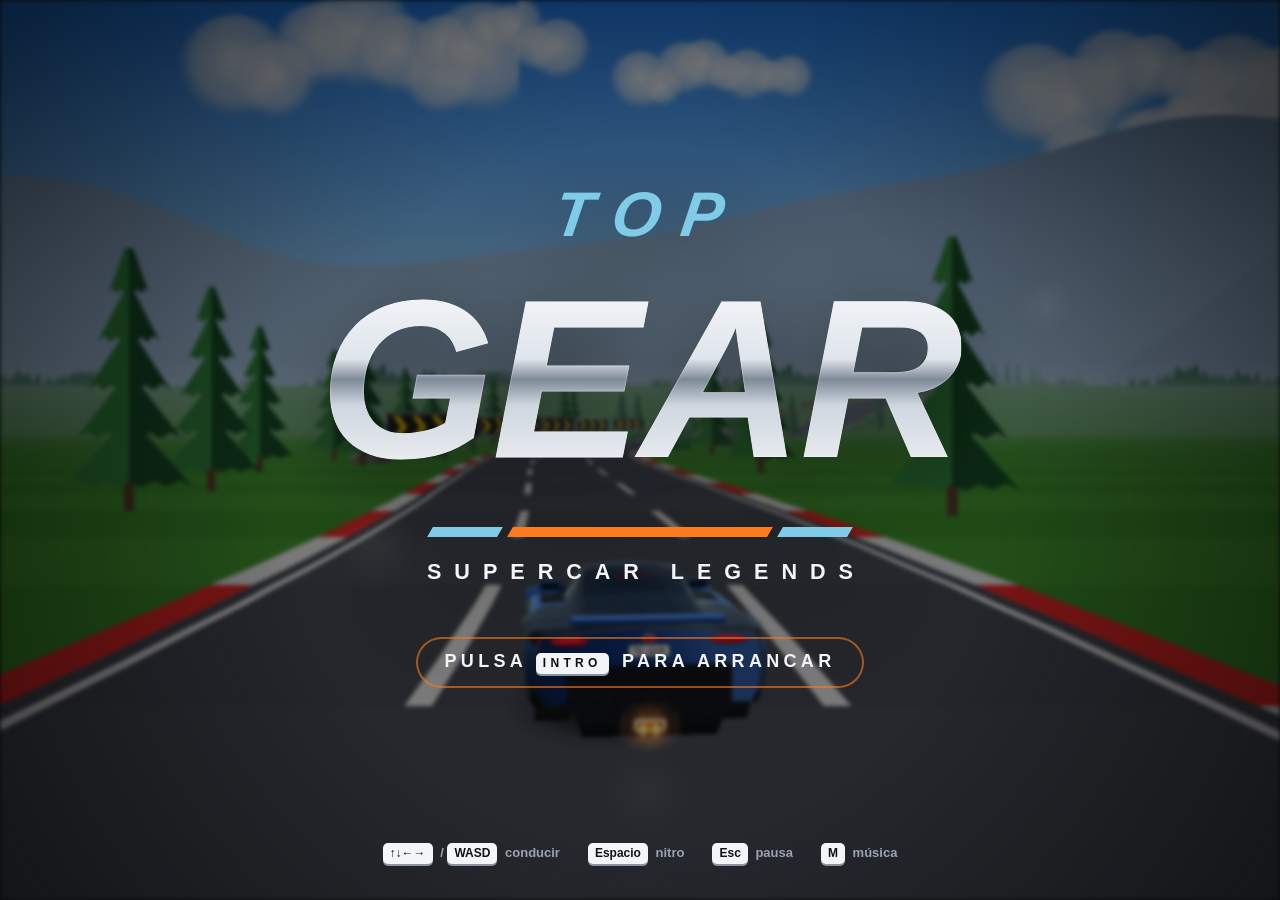
==== commit 36c9c6c0: "Coches en 3D, derrapes con humo y dificultad progresiva (v1.1) - Coches 3D generados a partir de la " ====
--- a/index.html
+++ b/index.html
@@ -249,6 +249,10 @@
 .tr-num { font: 700 11px var(--f-data); letter-spacing: .18em; text-transform: uppercase; color: var(--gulf); }
 .tr-name { font: italic 800 26px/1.05 var(--f-display); text-transform: uppercase; }
 .tr-meta { font: 600 12px var(--f-data); color: var(--mute); letter-spacing: .05em; }
+.lvl { display: inline-flex; align-items: center; gap: 7px; margin-top: 5px; font: 700 11px var(--f-data); letter-spacing: .12em; text-transform: uppercase; color: var(--mute); }
+.lvl i { position: relative; width: 58px; height: 6px; border-radius: 3px; background: rgba(255,255,255,.12); overflow: hidden; }
+.lvl i::after { content: ''; position: absolute; inset: 0 auto 0 0; width: var(--l); background: linear-gradient(90deg, var(--ok), var(--gold) 55%, var(--signal)) 0 0 / 58px 100% no-repeat; }
+.lvl b { color: var(--chalk); font-weight: 700; }
 .tr-res { text-align: right; }
 .tr-res b { display: block; font: 700 22px var(--f-data); }
 .tr-res span { font: 600 11px var(--f-data); color: var(--mute); letter-spacing: .1em; text-transform: uppercase; }
@@ -258,6 +262,8 @@
 .cup-side .stats { gap: 6px; }
 .cup-side .row { margin-bottom: 8px; padding: 10px 16px; }
 .cup-side .small { margin: 8px 0 0; }
+.cup-side > * { flex-shrink: 0; }
+.cup-side .warn-txt { font-size: 12px; line-height: 1.35; }
 .prize-list { display: grid; grid-template-columns: repeat(5, 1fr); gap: 8px; }
 .prize-list div { background: rgba(255, 255, 255, .04); border-radius: 8px; padding: 6px 4px; text-align: center; }
 .prize-list span { display: block; font: 700 12px var(--f-data); color: var(--mute); }
@@ -1621,6 +1627,14 @@
     });
   });
 
+  // Dificultad: el nivel de los rivales sube carrera a carrera (0 = primera del campeonato, 1 = última)
+  TG.DIFFICULTY = {
+    easy: { name: 'Fácil', off: -0.2, spd: 0.975 },
+    normal: { name: 'Normal', off: 0, spd: 1 },
+    hard: { name: 'Difícil', off: 0.22, spd: 1.02 },
+  };
+  TG.raceLevel = (def) => U.clamp((def.cup * 4 + def.index) / 31, 0, 1);
+
   TG.WEATHER_LABEL = { clear: 'Despejado', rain: 'Lluvia', snow: 'Nieve', fog: 'Niebla' };
   TG.TIME_LABEL = { day: 'Día', sunset: 'Atardecer', dusk: 'Anochecer', night: 'Noche', overcast: 'Nublado' };
 
@@ -1748,7 +1762,7 @@
       cups: TG.CUPS.map(() => ({ trophy: 0, run: null })),
       records: {},
       ghosts: {},
-      settings: { music: 0.6, sfx: 0.85, quality: 'high', units: 'kmh', trans: 'auto', camera: 'near', fps: false },
+      settings: { music: 0.6, sfx: 0.85, quality: 'high', units: 'kmh', trans: 'auto', camera: 'near', fps: false, difficulty: 'normal' },
       keys: TG.Input.defaultKeys(),
       stats: { races: 0, wins: 0, earned: 0 },
       quick: { track: 'vegas', laps: 3, rivals: 11 },
@@ -1974,7 +1988,13 @@
         [523, 659, 784].forEach((f) => T({ f, type: 'triangle', dur: 1.4, vol: 0.06, when: t + 0.55, attack: 0.02 }));
         break;
       case 'shift': N({ dur: 0.05, vol: 0.08, type: 'highpass', f: 2500 }); break;
-      case 'pop': N({ dur: 0.07, vol: 0.22, type: 'lowpass', f: 1500 }); T({ f: 95, type: 'square', dur: 0.05, vol: 0.1, filter: { f: 600 } }); break;
+      case 'pop': {
+        const k = opt || 1;
+        N({ dur: 0.09, vol: 0.32 * k, type: 'lowpass', f: 2400, f2: 280 });
+        T({ f: 115, f2: 48, type: 'square', dur: 0.07, vol: 0.12 * k, filter: { f: 700 } });
+        if (Math.random() < 0.55) N({ dur: 0.06, vol: 0.22 * k, type: 'lowpass', f: 1900, when: t + 0.06 + Math.random() * 0.06 });
+        break;
+      }
       case 'whoosh': N({ dur: 0.55, vol: opt || 0.15, type: 'bandpass', f: 2200, f2: 500, q: 1.1, attack: 0.08 }); break;
       case 'land': T({ f: 95, f2: 40, type: 'sine', dur: 0.22, vol: 0.35 }); N({ dur: 0.12, vol: 0.2, type: 'lowpass', f: 700 }); break;
       case 'thunder':
@@ -2066,7 +2086,6 @@
           twg.gain.setTargetAtTime(throttle * 0.016 * (rpm / prof.red) * volume, t, 0.18);
           if (lastThr > 0.8 && throttle < 0.2 && rpm > prof.red * 0.6) A.noiseHit({ dur: 0.35, vol: 0.06 * volume, type: 'highpass', f: 3000 });
         }
-        if (lastThr > 0.8 && throttle < 0.2 && rpm > prof.red * 0.7 && Math.random() < 0.5) setTimeout(() => A.play('pop'), 60 + Math.random() * 120);
         lastThr = throttle;
         if (pan && panV != null) pan.pan.setTargetAtTime(U.clamp(panV, -1, 1), t, 0.05);
       },
@@ -2096,6 +2115,41 @@
     };
   };
 
+  // Chirrido de neumáticos: dos dientes de sierra filtrados con vibrato + siseo
+  A.squeal = function () {
+    if (!A.ready) return null;
+    const ctx = A.ctx;
+    const out = ctx.createGain(); out.gain.value = 0;
+    const bp = ctx.createBiquadFilter(); bp.type = 'bandpass'; bp.frequency.value = 1150; bp.Q.value = 3.5;
+    const o1 = ctx.createOscillator(); o1.type = 'sawtooth'; o1.frequency.value = 820;
+    const o2 = ctx.createOscillator(); o2.type = 'sawtooth'; o2.frequency.value = 1236;
+    const g1 = ctx.createGain(); g1.gain.value = 0.5;
+    const g2 = ctx.createGain(); g2.gain.value = 0.32;
+    const lfo = ctx.createOscillator(); lfo.frequency.value = 7.3;
+    const lg = ctx.createGain(); lg.gain.value = 42;
+    lfo.connect(lg); lg.connect(o1.frequency); lg.connect(o2.frequency);
+    const nz = ctx.createBufferSource(); nz.buffer = A.noise; nz.loop = true;
+    const nf = ctx.createBiquadFilter(); nf.type = 'bandpass'; nf.frequency.value = 2600; nf.Q.value = 1.3;
+    const ng = ctx.createGain(); ng.gain.value = 0.6;
+    o1.connect(g1); o2.connect(g2); g1.connect(bp); g2.connect(bp); bp.connect(out);
+    nz.connect(nf); nf.connect(ng); ng.connect(out);
+    out.connect(A.sfx);
+    const nodes = [o1, o2, lfo, nz];
+    nodes.forEach((n) => n.start());
+    return {
+      set(vol, k) {
+        const t = ctx.currentTime;
+        out.gain.setTargetAtTime(Math.max(0, vol), t, 0.06);
+        if (k != null) { o1.frequency.setTargetAtTime(740 + k * 170, t, 0.12); o2.frequency.setTargetAtTime(1120 + k * 240, t, 0.12); }
+      },
+      stop() {
+        const t = ctx.currentTime;
+        out.gain.setTargetAtTime(0, t, 0.05);
+        nodes.forEach((n) => { try { n.stop(t + 0.4); } catch (e) { /* ok */ } });
+      },
+    };
+  };
+
   /* ---------- Gestor de sonido en carrera ---------- */
   A.raceStart = function (race) {
     A.raceStop();
@@ -2105,7 +2159,7 @@
     race.players.forEach((p) => st.engines.push({ car: p, v: A.engine(p.model.eng), vol }));
     st.traffic = A.engine({ cyl: 8, sub: 0.3, turbo: 0, red: 8000 });
     st.wind = A.loop('highpass', 900, 0.5);
-    st.screech = A.loop('bandpass', 1600, 6);
+    st.screech = A.squeal();
     st.off = A.loop('lowpass', 260, 0.7, true);
     st.rain = race.theme.weather === 'rain' ? A.loop('lowpass', 3500, 0.4) : null;
     A.rs = st;
@@ -2142,7 +2196,8 @@
       } else st.traffic.set(1000, 0, 0, 0);
     }
     st.wind && st.wind.set(0.09 * sp * sp * mute, 700 + sp * 1200);
-    st.screech && st.screech.set(demo ? 0 : 0.1 * p.slip * Math.min(1, sp * 2) * mute, 1400 + Math.sin(performance.now() / 90) * 200);
+    const sq = Math.max(p.slip, (p.burn || 0) * 0.85, p.spinT > 0 ? 0.9 : 0);
+    st.screech && st.screech.set(demo || sq < 0.22 ? 0 : 0.085 * Math.min(1, (sq - 0.15) * 1.4) * Math.min(1, sp * 2 + (p.burn || 0) + (p.spinT > 0 ? 1 : 0)) * mute, Math.min(1, sp));
     st.off && st.off.set(p.offroad ? 0.35 * Math.min(1, sp * 2) * mute : 0);
     st.rain && st.rain.set(0.08 * mute);
   };
@@ -2460,7 +2515,7 @@
 'use strict';
 /* ============================================================
    Arte procedural de coches
-   - carRear: vista trasera para la carrera (con flanco visible)
+   - rearDecal: detalles del panel trasero (los proyecta el coche 3D)
    - carSide: perfil lateral para garaje / concesionario
    - showroom: escena completa del expositor
    ============================================================ */
@@ -2470,105 +2525,35 @@
 
   const RED_LIGHT = ['#ff6a72', '#ff1a2c', '#a8000f'];
 
-  /* ---------------- Vista trasera ---------------- */
-  Art.carRear = function (model, color, opt) {
+  /* ---------------- Trasera (calcomanía del coche 3D) ----------------
+     Dibuja solo los detalles del panel trasero (difusor, pilotos, matrícula,
+     emblema, escapes y rejillas) en el espacio 1000×780 del diseño, recortado
+     a la zona útil. Car3D la proyecta sobre el panel trasero de la malla. */
+  Art.rearDecal = function (model, color, opt) {
     opt = opt || {};
-    const W = Math.max(64, Math.round(opt.w || 512));
-    const H = Math.round(W * 0.78);
-    const cv = U.canvas(W, H);
-    const ctx = cv.getContext('2d');
-    const k = W / 1000;
-    ctx.scale(k, k);
-    ctx.lineJoin = 'round';
-    ctx.lineCap = 'round';
-
     const R = model.rear;
-    const f = U.clamp(opt.flank || 0, -1, 1);
     const L = opt.light == null ? 1 : opt.light;
     const night = L < 0.7;
     const shadeC = opt.shade || '#0a1030';
     const lit = (c) => (L >= 0.999 ? c : U.mix(c, shadeC, (1 - L) * 0.82));
-    const paint = lit(color);
-    const sec = lit(model.sec || '#15171b');
     const carbon = lit('#1a1c21');
     const black = lit('#0a0b0e');
     const GY = 742;
     const bw2 = 440 * R.w;
-    const cx = 500 - f * 16;
+    const cx = 500;
     const yDeck = GY - R.deck * 880;
-    const yRoof = GY - R.h * 880;
     const yBot = GY - 92;
     const Lx = cx - bw2, Rx = cx + bw2;
-    const s = f >= 0 ? 1 : -1, af = Math.abs(f);
+    const x0 = Lx - 24, x1 = Rx + 24, y0 = yDeck - 36, y1 = GY - 14;
+    const k = (opt.w || 512) / (x1 - x0);
+    const cv = U.canvas((x1 - x0) * k, (y1 - y0) * k);
+    const ctx = cv.getContext('2d');
+    ctx.scale(k, k);
+    ctx.translate(-x0, -y0);
+    ctx.lineJoin = 'round';
+    ctx.lineCap = 'round';
     const lights = [], exh = [];
-    const ccx = cx + f * 30;
-    const cw = bw2 * R.cabinB, ct = bw2 * R.cabinT;
-
-    // --- Neumáticos
-    const tireW = 132, tireH = 158;
-    const drawTire = (x) => {
-      ctx.fillStyle = U.lin(ctx, x, 0, x + tireW, 0, [0, '#0e0f12', 0.5, '#2a2b30', 1, '#0c0d10']);
-      U.rr(ctx, x, GY - tireH, tireW, tireH, 26);
-      ctx.fill();
-      ctx.strokeStyle = 'rgba(255,255,255,0.05)';
-      ctx.lineWidth = 4;
-      for (let i = 1; i < 5; i++) {
-        const xx = x + (tireW * i) / 5;
-        ctx.beginPath(); ctx.moveTo(xx, GY - tireH + 20); ctx.lineTo(xx, GY - 12); ctx.stroke();
-      }
-    };
-    drawTire(Lx + 20);
-    drawTire(Rx - 20 - tireW);
-
-    // --- Flanco (lateral visible por la perspectiva)
-    if (af > 0.05) {
-      const ex = s > 0 ? Rx : Lx;
-      const dx = s * af * 70, dy = af * 30;
-      const wx = ex - s * 8 + dx * 0.22, wy = GY - tireH * 0.5;
-      ctx.fillStyle = '#0f1013';
-      U.ellipse(ctx, wx, wy, 10 + 18 * af, tireH * 0.49);
-      ctx.fill();
-      ctx.fillStyle = lit('#5c6068');
-      U.ellipse(ctx, wx + s * 3, wy, (10 + 18 * af) * 0.5, tireH * 0.3);
-      ctx.fill();
-      ctx.fillStyle = U.lin(ctx, ex, 0, ex + dx, 0, [0, U.shade(paint, -0.2), 1, U.shade(paint, -0.52)]);
-      ctx.beginPath();
-      ctx.moveTo(ex - s * 26, yDeck + 20);
-      ctx.lineTo(ex + dx, yDeck + 12 - dy);
-      ctx.lineTo(ex + dx * 0.96, yBot - 40 - dy * 0.8);
-      ctx.lineTo(ex - s * 30, yBot - 8);
-      ctx.closePath();
-      ctx.fill();
-      // lateral de la cabina
-      const cex = ccx + s * cw, ctop = ccx + s * (ct + 12);
-      ctx.fillStyle = U.lin(ctx, 0, yRoof, 0, yDeck, [0, lit('#34445e'), 1, lit('#0c121c')]);
-      ctx.beginPath();
-      ctx.moveTo(cex, yDeck + 2);
-      ctx.lineTo(ctop, yRoof + 26);
-      ctx.lineTo(ctop + dx * 0.5, yRoof + 18 - dy * 0.45);
-      ctx.lineTo(cex + dx * 0.7, yDeck - 8 - dy * 0.6);
-      ctx.closePath();
-      ctx.fill();
-    }
-
-    // --- Difusor
-    ctx.fillStyle = U.lin(ctx, 0, yBot - 40, 0, GY - 30, [0, carbon, 1, black]);
-    ctx.beginPath();
-    ctx.moveTo(Lx + 60, yBot - 40); ctx.lineTo(Rx - 60, yBot - 40);
-    ctx.lineTo(Rx - 86, GY - 34); ctx.lineTo(Lx + 86, GY - 34);
-    ctx.closePath();
-    ctx.fill();
-    if (R.fins) {
-      ctx.strokeStyle = lit('#30333b');
-      ctx.lineWidth = 7;
-      const span = bw2 * 0.9;
-      for (let i = 0; i < R.fins; i++) {
-        const xx = cx - span / 2 + (span * (i + 0.5)) / R.fins;
-        ctx.beginPath(); ctx.moveTo(xx, yBot - 24); ctx.lineTo(xx + (xx - cx) * 0.06, GY - 38); ctx.stroke();
-      }
-    }
-
-    // --- Carrocería
+
     const bodyPath = (begin) => {
       if (begin !== false) ctx.beginPath();
       ctx.moveTo(Lx + 34, yBot);
@@ -2583,116 +2568,47 @@
       ctx.quadraticCurveTo(cx - bw2 * 0.5, yBot - 34, cx - bw2 * 0.56, yBot);
       ctx.closePath();
     };
-    const cabinPath = (inset, begin) => {
-      const i = inset || 0;
-      if (begin !== false) ctx.beginPath();
-      ctx.moveTo(ccx - cw + i * 1.6, yDeck + 2 - i * 0.3);
-      ctx.lineTo(ccx - ct - 12 + i, yRoof + 26 + i * 0.6);
-      ctx.quadraticCurveTo(ccx - ct + i * 0.5, yRoof + i, ccx - ct + 34, yRoof + i);
-      ctx.lineTo(ccx + ct - 34, yRoof + i);
-      ctx.quadraticCurveTo(ccx + ct - i * 0.5, yRoof + i, ccx + ct + 12 - i, yRoof + 26 + i * 0.6);
-      ctx.lineTo(ccx + cw - i * 1.6, yDeck + 2 - i * 0.3);
-      ctx.closePath();
-    };
-
-    bodyPath();
-    ctx.fillStyle = U.lin(ctx, 0, yDeck - 20, 0, yBot, [0, U.shade(paint, 0.3), 0.18, U.shade(paint, 0.08), 0.55, paint, 1, U.shade(paint, -0.42)]);
+
+    // --- Difusor
+    // (más estrecho que la carrocería: deja ver los neumáticos traseros en las esquinas)
+    ctx.fillStyle = U.lin(ctx, 0, yBot - 62, 0, GY - 30, [0, carbon, 1, black]);
+    ctx.beginPath();
+    ctx.moveTo(Lx + 120, yBot - 62); ctx.lineTo(Rx - 120, yBot - 62);
+    ctx.lineTo(Rx - 168, GY - 34); ctx.lineTo(Lx + 168, GY - 34);
+    ctx.closePath();
     ctx.fill();
-
-    // --- Cabina
-    cabinPath(0);
-    const cabC = R.two ? sec : paint;
-    ctx.fillStyle = U.lin(ctx, 0, yRoof, 0, yDeck, [0, U.shade(cabC, 0.28), 1, U.shade(cabC, -0.12)]);
-    ctx.fill();
-
-    // franjas (Mustang)
+    if (R.fins) {
+      ctx.strokeStyle = lit('#30333b');
+      ctx.lineWidth = 7;
+      const span = bw2 * 0.62;
+      for (let i = 0; i < R.fins; i++) {
+        const xx = cx - span / 2 + (span * (i + 0.5)) / R.fins;
+        ctx.beginPath(); ctx.moveTo(xx, yBot - 24); ctx.lineTo(xx + (xx - cx) * 0.06, GY - 38); ctx.stroke();
+      }
+    }
+
+
+    // franjas (Mustang): solo sobre el panel trasero; en el techo las pinta la malla
     if (R.stripes) {
       ctx.save();
-      bodyPath(); cabinPath(0, false);
+      bodyPath();
       ctx.clip();
       ctx.fillStyle = lit(R.stripes);
-      ctx.fillRect(cx + f * 16 - 50, yRoof - 10, 36, GY);
-      ctx.fillRect(cx + f * 16 + 14, yRoof - 10, 36, GY);
+      ctx.fillRect(cx - 50, yDeck - 30, 36, GY);
+      ctx.fillRect(cx + 14, yDeck - 30, 36, GY);
       ctx.restore();
     }
 
-    // cristal
-    cabinPath(22);
-    ctx.fillStyle = U.lin(ctx, 0, yRoof, 0, yDeck, [0, lit('#3c4c68'), 0.5, lit('#141c2a'), 1, lit('#0a0f18')]);
-    ctx.fill();
-    ctx.save();
-    cabinPath(22);
-    ctx.clip();
-    if (R.engine === 1) {
-      ctx.strokeStyle = lit('#2e3544');
-      ctx.lineWidth = 6;
-      for (let y = yRoof + 56; y < yDeck; y += 15) {
-        ctx.beginPath(); ctx.moveTo(ccx - cw, y); ctx.lineTo(ccx + cw, y); ctx.stroke();
-      }
-    }
-    ctx.fillStyle = 'rgba(255,255,255,' + (0.13 * L).toFixed(3) + ')';
-    ctx.beginPath();
-    ctx.moveTo(ccx - ct + 10, yRoof); ctx.lineTo(ccx - ct + 80, yRoof);
-    ctx.lineTo(ccx - ct - 30, yDeck); ctx.lineTo(ccx - ct - 100, yDeck);
-    ctx.closePath();
-    ctx.fill();
-    ctx.restore();
-
-    // tercera luz de freno
-    if (R.h > 0.55) {
-      ctx.fillStyle = night ? '#ff4a58' : '#b3001a';
-      U.rr(ctx, ccx - 54, yRoof + 30, 108, 7, 3);
-      ctx.fill();
-      lights.push([ccx, yRoof + 34, 40]);
-    }
-
-    // aleta de tiburón (Valkyrie)
-    if (R.fin) {
-      ctx.fillStyle = U.lin(ctx, 0, yRoof - 40, 0, yDeck, [0, U.shade(paint, 0.2), 1, U.shade(paint, -0.2)]);
-      ctx.beginPath();
-      ctx.moveTo(ccx - 7, yDeck); ctx.lineTo(ccx - 5, yRoof - 30); ctx.lineTo(ccx + 5, yRoof - 30); ctx.lineTo(ccx + 7, yDeck);
-      ctx.closePath();
-      ctx.fill();
-    }
-
-    // --- Retrovisores
-    const my = yDeck - 16 - (yDeck - yRoof) * 0.22;
-    [-1, 1].forEach((sd) => {
-      const mx = ccx + sd * (cw + 40);
-      ctx.fillStyle = U.lin(ctx, 0, my - 22, 0, my + 18, [0, U.shade(paint, 0.2), 1, U.shade(paint, -0.25)]);
-      U.ellipse(ctx, mx, my, 36, 21);
-      ctx.fill();
-      ctx.fillStyle = black;
-      U.ellipse(ctx, mx, my + 10, 26, 7);
-      ctx.fill();
-    });
-
-    // --- Brillo de la laca
-    ctx.save();
-    bodyPath();
-    ctx.clip();
-    ctx.fillStyle = U.lin(ctx, 0, yDeck - 14, 0, yDeck + 72, [0, 'rgba(255,255,255,' + (0.5 * L).toFixed(3) + ')', 1, 'rgba(255,255,255,0)']);
-    ctx.fillRect(Lx - 20, yDeck - 24, bw2 * 2 + 40, 96);
-    ctx.fillStyle = U.lin(ctx, Lx, 0, Rx, 0, [0, 'rgba(0,0,0,0.4)', 0.15, 'rgba(0,0,0,0)', 0.85, 'rgba(0,0,0,0)', 1, 'rgba(0,0,0,0.4)']);
-    ctx.fillRect(Lx - 20, yDeck - 24, bw2 * 2 + 40, GY);
-    ctx.fillStyle = U.rad(ctx, cx - bw2 * 0.35, yDeck + 26, 0, 160, [0, 'rgba(255,255,255,' + (0.22 * L).toFixed(3) + ')', 1, 'rgba(255,255,255,0)']);
-    ctx.fillRect(Lx, yDeck - 30, bw2 * 2, 220);
-    ctx.restore();
-    ctx.strokeStyle = 'rgba(255,255,255,' + (0.16 * L).toFixed(3) + ')';
-    ctx.lineWidth = 3;
-    bodyPath();
-    ctx.stroke();
-
     // --- Rejilla (mesh) inferior
-    const meshTop = yDeck + 104, meshBot = yBot - 8;
+    const meshTop = yDeck + 122, meshBot = yBot - 22;
     if (R.mesh) {
       ctx.fillStyle = black;
-      U.rr(ctx, Lx + 84, meshTop, bw2 * 2 - 168, meshBot - meshTop, 16);
+      U.rr(ctx, Lx + 110, meshTop, bw2 * 2 - 220, meshBot - meshTop, 14);
       ctx.fill();
       ctx.save();
-      U.rr(ctx, Lx + 84, meshTop, bw2 * 2 - 168, meshBot - meshTop, 16);
+      U.rr(ctx, Lx + 110, meshTop, bw2 * 2 - 220, meshBot - meshTop, 14);
       ctx.clip();
-      ctx.strokeStyle = lit('#262a31');
+      ctx.strokeStyle = lit('#2c3038');
       ctx.lineWidth = 3;
       for (let x = Lx + 40; x < Rx; x += 18) {
         ctx.beginPath(); ctx.moveTo(x, meshTop); ctx.lineTo(x + 36, meshBot); ctx.stroke();
@@ -2924,68 +2840,12 @@
       default: metal(cx, eyLow, 24);
     }
 
-    // --- Alerones
-    const wingDraw = (wy, wx, th, plates, postX) => {
+    if (R.spoiler === 'lip') {
       ctx.fillStyle = carbon;
-      [-1, 1].forEach((sd) => {
-        const px = cx + sd * postX;
-        ctx.beginPath();
-        ctx.moveTo(px - 9, yDeck + 2); ctx.lineTo(px - 6, wy + th); ctx.lineTo(px + 6, wy + th); ctx.lineTo(px + 9, yDeck + 2);
-        ctx.closePath(); ctx.fill();
-      });
-      ctx.fillStyle = U.lin(ctx, 0, wy, 0, wy + th, [0, U.shade(carbon, 0.35), 1, black]);
-      U.rr(ctx, cx - wx, wy, wx * 2, th, th / 2);
+      U.rr(ctx, cx - bw2 * 0.7, yDeck - 10, bw2 * 1.4, 10, 4);
       ctx.fill();
-      ctx.fillStyle = carbon;
-      [-1, 1].forEach((sd) => { U.rr(ctx, cx + sd * wx - 8, wy - plates * 0.35, 16, plates, 5); ctx.fill(); });
-    };
-    switch (R.spoiler) {
-      case 'duck':
-        ctx.fillStyle = U.lin(ctx, 0, yDeck - 22, 0, yDeck, [0, U.shade(paint, 0.3), 1, U.shade(paint, -0.1)]);
-        ctx.beginPath();
-        ctx.moveTo(Lx + 90, yDeck - 4); ctx.quadraticCurveTo(cx, yDeck - 30 - R.arch, Rx - 90, yDeck - 4);
-        ctx.quadraticCurveTo(cx, yDeck - 12 - R.arch, Lx + 90, yDeck - 4);
-        ctx.fill();
-        break;
-      case 'lip':
-        ctx.fillStyle = carbon;
-        U.rr(ctx, cx - bw2 * 0.7, yDeck - 10, bw2 * 1.4, 10, 4);
-        ctx.fill();
-        break;
-      case 'active':
-        ctx.fillStyle = black;
-        ctx.fillRect(cx - bw2 * 0.6, yDeck - 12, bw2 * 1.2, 8);
-        ctx.fillStyle = U.lin(ctx, 0, yDeck - 26, 0, yDeck - 12, [0, U.shade(paint, 0.3), 1, U.shade(paint, -0.2)]);
-        U.rr(ctx, cx - bw2 * 0.62, yDeck - 26, bw2 * 1.24, 14, 6);
-        ctx.fill();
-        break;
-      case 'wing': wingDraw(yRoof + 34, bw2 * 0.86, 18, 56, bw2 * 0.34); break;
-      case 'bigwing': wingDraw(yRoof - 14, bw2 * 0.96, 24, 76, bw2 * 0.3); break;
-      case 'swan': {
-        const wy = yRoof - 34, wx = bw2 * 0.9;
-        ctx.strokeStyle = carbon; ctx.lineWidth = 14;
-        [-1, 1].forEach((sd) => {
-          const px = cx + sd * bw2 * 0.28;
-          ctx.beginPath(); ctx.moveTo(px, yDeck); ctx.quadraticCurveTo(px - sd * 4, wy - 14, px + sd * 16, wy - 10); ctx.lineTo(px + sd * 22, wy + 6); ctx.stroke();
-        });
-        ctx.fillStyle = U.lin(ctx, 0, wy, 0, wy + 22, [0, U.shade(carbon, 0.4), 1, black]);
-        U.rr(ctx, cx - wx, wy, wx * 2, 22, 11); ctx.fill();
-        ctx.fillStyle = carbon;
-        [-1, 1].forEach((sd) => { U.rr(ctx, cx + sd * wx - 8, wy - 26, 16, 70, 5); ctx.fill(); });
-        break;
-      }
-      case 'integrated':
-        ctx.fillStyle = U.lin(ctx, 0, yDeck - 40, 0, yDeck - 22, [0, U.shade(paint, 0.3), 1, U.shade(paint, -0.25)]);
-        U.rr(ctx, cx - bw2 * 0.92, yDeck - 40, bw2 * 1.84, 16, 8);
-        ctx.fill();
-        ctx.fillStyle = black;
-        ctx.fillRect(cx - bw2 * 0.86, yDeck - 24, bw2 * 1.72, 10);
-        break;
-      default: break;
-    }
-
-    const nrm = (arr) => arr.map((p) => [p[0] / 1000, p[1] / 780, p[2] / 1000]);
-    return { img: cv, lights: nrm(lights), exh: nrm(exh), ground: GY / 780 };
+    }
+    return { img: cv, k, x0, y0, cx, GY, bw2, yDeck, lights, exh };
   };
 
   // Emblemas genéricos (formas evocadoras, sin logotipos reales)
@@ -3096,6 +2956,8 @@
     ctx.beginPath(); ctx.arc(x, y, rr * 0.07, 0, Math.PI * 2); ctx.fill();
   }
 
+  Art.drawWheel = drawWheel;
+
   Art.carSide = function (model, color, opt) {
     opt = opt || {};
     const W = Math.max(120, Math.round(opt.w || 900));
@@ -3348,6 +3210,899 @@
     ctx.drawImage(refl, x, floorY - img.height * 0.06);
     ctx.drawImage(img, x, y);
     return img;
+  };
+})(window.TG);
+
+</script>
+<script>
+'use strict';
+/* ============================================================
+   Coches 3D sobre Canvas 2D
+   ------------------------------------------------------------
+   · Malla procedural: se rasteriza la silueta lateral (data.side) para
+     sacar el techo, los pasos de rueda, las aletas, los cristales y las
+     tomas de aire, y se extruye con las anchuras de la vista trasera
+     (data.rear).
+   · Sombreado por vértice: sol, cielo, luz de relleno y reflejos del
+     entorno con Fresnel; degradado por cara para un acabado liso.
+   · Ruedas 3D con dirección, llantas (textura del perfil) y pasos de
+     rueda; balanceo, cabeceo y suspensión de la carrocería.
+   · Los detalles traseros (Art.rearDecal) se proyectan como calcomanía.
+   Unidades: 1 = largo del coche. x derecha, y arriba, z hacia delante
+   (z = 0 en la cola).
+   ============================================================ */
+(function (TG) {
+  const U = TG.U, Art = TG.Art;
+  const C3 = (TG.Car3D = {});
+  const GEO = new Map(), ENV = new Map();
+  const PW = 500, PH = 190;       // rasterizado del perfil: 500 px por unidad de largo
+  const CROWN = 0.008;            // bombeo del capó y de la tapa del maletero
+  const WN = 14;                  // lados de cada rueda
+  const sm = (a, b, x) => { const t = U.clamp((x - a) / (b - a), 0, 1); return t * t * (3 - 2 * t); };
+  const rgb = (c) => { const r = U.hex2rgb(c); return [r[0] / 255, r[1] / 255, r[2] / 255]; };
+
+  // Materiales: f0 = reflectancia frontal, refl = fuerza del reflejo del entorno
+  const MAT = {
+    paint: { f0: 0.05, refl: 0.95, spec: 1.15, shin: 70, diff: 1 },
+    sec: { f0: 0.05, refl: 0.9, spec: 1, shin: 60, diff: 1 },
+    stripe: { f0: 0.05, refl: 0.9, spec: 1.1, shin: 70, diff: 1 },
+    glass: { base: [0.035, 0.05, 0.075], f0: 0.1, refl: 1.05, spec: 1.8, shin: 120, diff: 0.7 },
+    black: { base: [0.05, 0.055, 0.065], f0: 0.04, refl: 0.35, spec: 0.35, shin: 25, diff: 1 },
+    skirt: { base: [0.07, 0.075, 0.085], f0: 0.04, refl: 0.4, spec: 0.4, shin: 30, diff: 1 },
+    carbon: { base: [0.085, 0.09, 0.105], f0: 0.05, refl: 0.6, spec: 0.8, shin: 50, diff: 1 },
+    louver: { base: [0.06, 0.068, 0.085], f0: 0.06, refl: 0.6, spec: 0.8, shin: 60, diff: 1 },
+    light: { base: [0.7, 0.03, 0.07], f0: 0.08, refl: 0.7, spec: 1.3, shin: 90, diff: 1, emit: 0.18 },
+    tire: { base: [0.13, 0.133, 0.145], f0: 0.02, refl: 0.12, spec: 0.12, shin: 12, diff: 1 },
+    well: { base: [0.018, 0.02, 0.024], f0: 0, refl: 0, spec: 0, shin: 1, diff: 0.4 },
+  };
+
+  /* ---------------- Silueta lateral rasterizada ---------------- */
+  function raster(model) {
+    const Sd = model.side;
+    const S = PW;
+    const X = (xs) => (1 - xs) * S;       // columna = z · PW
+    const Y = (y) => PH - y * S;
+    const P = (arr) => arr.map((p) => [X(p[0]), Y(p[1]), p[2]]);
+    const wr = Sd.wheels[2], cl = Sd.cl, ar = wr * 1.13;
+    const ctx2 = () => { const c = U.canvas(PW, PH).getContext('2d'); c.globalCompositeOperation = 'lighter'; return c; };
+    const poly = (c, pts, col) => { if (!pts) return; c.fillStyle = col; c.beginPath(); U.smoothShape(c, P(pts)); c.fill(); };
+    // 1) línea del techo: solo el contorno superior de la carrocería
+    const t = ctx2();
+    poly(t, Sd.body, '#ff0000');
+    // 2) contorno inferior: carrocería + taloneras + aletas, sin los pasos de rueda
+    const l = U.canvas(PW, PH).getContext('2d');
+    l.fillStyle = '#ff0000';
+    l.beginPath(); U.smoothShape(l, P(Sd.body)); l.fill();
+    const xr = Math.min(Sd.wheels[1] + ar * 1.4, 0.985), xf = Math.max(Sd.wheels[0] - ar * 1.4, 0.015);
+    l.fillRect(X(xr), Y(0.13), X(xf) - X(xr), Y(cl) - Y(0.13));
+    l.save();
+    l.beginPath(); l.rect(0, 0, PW, Y(cl + 0.01)); l.clip();
+    [[Sd.wheels[0], 0.013], [Sd.wheels[1], 0.02]].forEach((w) => { U.ellipse(l, X(w[0]), Y(wr), ar * S * 1.36, (ar + w[1]) * S); l.fill(); });
+    l.restore();
+    l.globalCompositeOperation = 'destination-out';
+    [Sd.wheels[0], Sd.wheels[1]].forEach((xw) => { l.beginPath(); l.arc(X(xw), Y(wr), ar * S * 0.99, 0, Math.PI * 2); l.fill(); });
+    // 3) materiales
+    const a = ctx2(), b = ctx2();
+    poly(a, Sd.glass, '#00ff00');
+    poly(a, Sd.intake, '#0000ff');
+    poly(b, Sd.two, '#ff0000');
+    poly(b, Sd.accent, '#ff0000');
+    poly(b, Sd.scoop, '#ff0000');
+    poly(b, Sd.tl, '#00ff00');
+    poly(b, Sd.fin, '#0000ff');
+    const dT = t.getImageData(0, 0, PW, PH).data, dL = l.getImageData(0, 0, PW, PH).data;
+    const dA = a.getImageData(0, 0, PW, PH).data, dB = b.getImageData(0, 0, PW, PH).data;
+    const top = new Float32Array(PW).fill(-1), bot = new Float32Array(PW).fill(-1);
+    const gT = new Float32Array(PW).fill(-1), gB = new Float32Array(PW).fill(-1);
+    for (let i = 0; i < PW; i++) {
+      for (let j = 0; j < PH; j++) {
+        const k = (j * PW + i) * 4;
+        if (dT[k] > 110 && top[i] < 0) top[i] = (PH - j) / S;
+        if (dL[k + 3] > 110) bot[i] = (PH - j - 1) / S;
+        if (dA[k + 1] > 110) { if (gT[i] < 0) gT[i] = (PH - j) / S; gB[i] = (PH - j - 1) / S; }
+      }
+    }
+    let i0 = 0, i1 = PW - 1;
+    while (i0 < PW - 1 && top[i0] < 0) i0++;
+    while (i1 > 0 && top[i1] < 0) i1--;
+    const fillEnds = (arr) => {
+      let f = -1, e = -1;
+      for (let i = 0; i < PW; i++) if (arr[i] >= 0) { if (f < 0) f = i; e = i; }
+      if (f < 0) return;
+      for (let i = 0; i < f; i++) arr[i] = arr[f];
+      for (let i = e + 1; i < PW; i++) arr[i] = arr[e];
+      for (let i = f; i <= e; i++) if (arr[i] < 0) arr[i] = arr[i - 1];
+    };
+    fillEnds(top);
+    fillEnds(bot);
+    let g0 = -1, g1 = -1;
+    for (let i = 0; i < PW; i++) if (gB[i] >= 0) { if (g0 < 0) g0 = i; g1 = i; }
+    const at = (arr, z) => { const f = U.clamp(z * PW - 0.5, 0, PW - 1.001); const i = Math.floor(f), u = f - i; return arr[i] + (arr[i + 1] - arr[i]) * u; };
+    const mask = (z, y) => {
+      const i = U.clamp(Math.floor(z * PW), 0, PW - 1), j = U.clamp(Math.floor(PH - y * S), 0, PH - 1);
+      const k = (j * PW + i) * 4;
+      return (dA[k + 1] > 110 ? 1 : 0) | (dA[k + 2] > 110 ? 2 : 0) | (dB[k] > 110 ? 4 : 0) | (dB[k + 1] > 110 ? 8 : 0) | (dB[k + 2] > 110 ? 16 : 0);
+    };
+    return { top, bot, gB, at, mask, zA: (i0 + 0.5) / PW, zB: (i1 + 0.5) / PW, zG0: (g0 + 0.5) / PW, zG1: (g1 + 0.5) / PW };
+  }
+
+  /* ---------------- Geometría (una vez por modelo) ---------------- */
+  // lod 0 = detalle alto (coche del jugador), 1 = medio (rivales)
+  C3.geometry = function (model, lod) {
+    lod = lod ? 1 : 0;
+    let g = GEO.get(model.id + lod);
+    if (g) return g;
+    const Sd = model.side, R = model.rear;
+    const pr = raster(model);
+    const HW = 0.2125 * R.w;
+    const wr = Sd.wheels[2], ar = wr * 1.13;
+    const zFw = 1 - Sd.wheels[0], zRw = 1 - Sd.wheels[1];
+    const zA = pr.zA, zB = pr.zB;
+    const zT = zA + 0.03, zN = zB - 0.035;
+    const yTop = (z) => pr.at(pr.top, U.clamp(z, zT, zN));
+    const yLowP = (z) => pr.at(pr.bot, U.clamp(z, zT, zN));
+    // paragolpes trasero a su altura real: deja ver la parte baja de los neumáticos
+    const yLow = (z) => Math.min(yLowP(z), 0.068 + Math.max(0, z - zA - 0.03) * 0.6);
+    // línea de cintura: del pie del parabrisas a la tapa trasera
+    let zg = pr.zG1 - 0.035, yg = -1;
+    for (let d = 0; d < 0.2 && !(yg > 0); d += 0.006) { const i = U.clamp(Math.floor((zg - d) * PW), 0, PW - 1); if (pr.gB[i] > 0) { yg = pr.gB[i]; zg -= d; } }
+    if (!(yg > 0)) { zg = 0.6; yg = yTop(0.6) - 0.06; }
+    const yT0 = yTop(zT) - CROWN * 0.5;
+    const belt = (z) => yT0 + ((yg - yT0) * (z - zT)) / (zg - zT);
+    // aletas sobre las ruedas
+    const fender = (z) => {
+      let y = 0;
+      [[zFw, 0.013], [zRw, 0.02]].forEach((w) => { const u = (z - w[0]) / (ar * 1.36); if (Math.abs(u) < 1) y = Math.max(y, wr + (ar + w[1]) * Math.sqrt(1 - u * u)); });
+      return y;
+    };
+    let maxTop = 0;
+    for (let i = 0; i < PW; i++) maxTop = Math.max(maxTop, pr.top[i]);
+    let zR0 = 1, zR1 = 0;
+    for (let i = 0; i < PW; i++) if (pr.top[i] >= maxTop - 0.014) { const z = (i + 0.5) / PW; zR0 = Math.min(zR0, z); zR1 = Math.max(zR1, z); }
+    const hip = (R.hip || 0) / 440;
+    const hwAt = (z) => HW * (1 + hip * 0.5 * Math.exp(-Math.pow((z - zRw) / 0.14, 2)) + 0.014 * Math.exp(-Math.pow((z - zFw) / 0.1, 2)))
+      * (0.9 + 0.1 * sm(0, 0.06, z - zA)) * (0.78 + 0.22 * sm(0, 0.13, zB - z));
+    const stripes = !!R.stripes;
+    const cabB = HW * R.cabinB, cabT = HW * R.cabinT;
+    // puntos de media sección (lado derecho), del faldón al centro del techo.
+    // rol: 0 bajos, 1 costado, 2 hombro, 3 repisa de la ventanilla, 4 cabina, 5 techo, 6 franja
+    const ROLE = [], KEEP = [];
+    [[0, 1], [1, 0], [1, 1], [1, 0], [1, 1], [1, 0], [1, 1], [2, 1], [2, 0], [3, 1], [4, 1], [4, 1], [5, 1], [5, 1]].forEach((q) => { ROLE.push(q[0]); KEEP.push(q[1]); });
+    if (stripes) { ROLE.push(6, 5); KEEP.push(1, 1); }
+    const IDX = [];
+    for (let j = 0; j < ROLE.length; j++) if (lod === 0 || KEEP[j]) IDX.push(j);
+    const nH = IDX.length, np = nH * 2 + 1;
+    // taloneras sin pasos de rueda (para que el costado sea liso)
+    const sill = new Float32Array(PW);
+    for (let i = 0; i < PW; i++) sill[i] = pr.bot[i];
+    [zFw, zRw].forEach((zw) => {
+      const ia = U.clamp(Math.floor((zw - ar * 1.08) * PW), 0, PW - 1), ib = U.clamp(Math.ceil((zw + ar * 1.08) * PW), 0, PW - 1);
+      for (let i = ia + 1; i < ib; i++) sill[i] = sill[ia] + ((sill[ib] - sill[ia]) * (i - ia)) / (ib - ia);
+    });
+    const ySill = (z) => Math.min(pr.at(sill, U.clamp(z, zT, zN)), 0.068 + Math.max(0, z - zA - 0.03) * 0.6);
+    const archTop = wr + ar * 0.99;
+    const archK = (z) => Math.max(sm(ar * 1.3, ar * 0.72, Math.abs(z - zFw)), sm(ar * 1.3, ar * 0.72, Math.abs(z - zRw)));
+    const section = (z) => {
+      const hw = hwAt(z), yt = yTop(z), yl = yLow(z), ys = ySill(z);
+      const ysh0 = Math.min(yt - CROWN, belt(z));
+      const fT = fender(z) - 0.004;
+      const ysh = Math.max(ysh0, fT);
+      const hC = ysh > ysh0 ? yt - ysh : Math.max(CROWN, yt - ysh);
+      const hS = Math.max(0.012, ysh - ys);
+      let y1 = ys + hS * 0.24, y2 = ys + hS * 0.58, y3 = ys + hS * 0.86;
+      const ak = archK(z);
+      if (ak > 0) {
+        const room = Math.max(0.006, ysh - archTop);
+        y1 = U.lerp(y1, Math.max(y1, archTop + room * 0.22), ak);
+        y2 = U.lerp(y2, Math.max(y2, archTop + room * 0.5), ak);
+        y3 = U.lerp(y3, Math.max(y3, archTop + room * 0.78), ak);
+      }
+      y3 = Math.min(y3, ysh - 0.004); y2 = Math.min(y2, y3 - 0.002); y1 = Math.min(y1, y2 - 0.002);
+      const y0 = Math.min(yl + 0.003, y1 - 0.002);
+      const cb = Math.min(hw * 0.8, cabB), ct = Math.min(cb * 0.94, cabT);
+      const all = [
+        [hw * 0.9, y0], [hw * 0.955, y0 + (y1 - y0) * 0.5], [hw * 0.985, y1], [hw * 0.997, (y1 + y2) / 2], [hw, y2],
+        [hw * 0.993, (y2 + y3) / 2], [hw * 0.978, y3], [hw * 0.95, ysh - 0.0028], [hw * 0.906, ysh - 0.0004], [hw * 0.86, ysh + 0.0012],
+        [cb, ysh + (hC > 0 ? Math.min(0.0035, hC * 0.3) : hC * 0.3)], [cb + (ct - cb) * 0.5, ysh + hC * 0.52], [ct, ysh + hC * 0.9], [ct * 0.55, ysh + hC * 0.975],
+      ];
+      if (stripes) all.push([0.024, ysh + hC * 0.995], [0.0068, yt]);
+      return { r: IDX.map((j) => all[j]), yt, hC };
+    };
+
+    // estaciones: rejilla gruesa + refinado en los pasos de rueda (solo bandas bajas)
+    const st = [];
+    const add = (z, c) => st.push({ z: U.clamp(z, zA, zB), c });
+    (lod ? [0, 0.012, 0.03, 0.058] : [0, 0.007, 0.018, 0.033, 0.052, 0.078]).forEach((d) => add(zA + d, 1));
+    [0.08, 0.042, 0.016, 0].forEach((d) => add(zB - d, 1));
+    for (let z = zA + (lod ? 0.1 : 0.11); z < zB - 0.11; z += lod ? 0.07 : 0.045) add(z, 1);
+    const nA = lod ? 6 : 8;
+    [zFw, zRw].forEach((zw) => { for (let k = 0; k <= nA; k++) add(zw - ar * 1.02 * Math.cos((Math.PI * k) / nA), k % 2); });
+    st.sort((p, q) => p.z - q.z);
+    const S = [];
+    for (const s of st) {
+      const p = S[S.length - 1];
+      if (p && s.z - p.z < 0.008) { if (s.c && !p.c) S[S.length - 1] = s; } else S.push(s);
+    }
+    const V = [], secs = [];
+    S.forEach((s) => {
+      const sc = section(s.z);
+      secs.push(sc);
+      for (let j = 0; j < nH; j++) V.push(sc.r[j][0], sc.r[j][1], s.z);
+      V.push(0, sc.yt, s.z);
+      for (let j = nH - 1; j >= 0; j--) V.push(-sc.r[j][0], sc.r[j][1], s.z);
+    });
+    const vi = (i, k) => i * np + k;
+    const F = [];
+    const newell = (idx) => {
+      let nx = 0, ny = 0, nz = 0;
+      for (let i = 0; i < idx.length; i++) {
+        const a = idx[i] * 3, b = idx[(i + 1) % idx.length] * 3;
+        nx += (V[a + 1] - V[b + 1]) * (V[a + 2] + V[b + 2]);
+        ny += (V[a + 2] - V[b + 2]) * (V[a] + V[b]);
+        nz += (V[a] - V[b]) * (V[a + 1] + V[b + 1]);
+      }
+      return [-nx, -ny, -nz];
+    };
+    const unit = (n) => { const l = Math.hypot(n[0], n[1], n[2]) || 1; return [n[0] / l, n[1] / l, n[2] / l]; };
+    const quad = (i0, i1, k, kk) => {
+      const v = [vi(i0, k), vi(i1, k), vi(i1, k + 1), vi(i0, k + 1)];
+      const nn = newell(v);
+      if (Math.hypot(nn[0], nn[1], nn[2]) < 1e-9) return;
+      const zc = (S[i0].z + S[i1].z) / 2;
+      const yc = (V[v[0] * 3 + 1] + V[v[1] * 3 + 1] + V[v[2] * 3 + 1] + V[v[3] * 3 + 1]) / 4;
+      const m = pr.mask(zc, yc);
+      const role = ROLE[IDX[kk]];
+      let mat;
+      if (role === 0) mat = m & 2 ? 'black' : 'skirt';
+      else if (role === 1) mat = m & 2 ? 'black' : m & 8 ? 'light' : m & 4 ? 'sec' : 'paint';
+      else if (role === 2) mat = m & 4 ? 'sec' : 'paint';
+      else if (role === 3) mat = pr.mask(zc, yc + 0.012) & 1 ? 'black' : m & 4 ? 'sec' : 'paint';
+      else if (role === 4) mat = m & 1 ? 'glass' : m & 4 ? 'sec' : 'paint';
+      else {
+        const hC = (secs[i0].hC + secs[i1].hC) / 2;
+        if (hC > 0.02 && zc < zR0 - 0.004) mat = R.engine === 1 ? 'louver' : 'glass';
+        else if (hC > 0.02 && zc > zR1 + 0.004) mat = 'glass';
+        else if (R.engine === 1 && hC > 0.012 && zc < zR0) mat = 'louver';
+        else if (role === 6) mat = 'stripe';
+        else mat = m & 4 ? 'sec' : 'paint';
+      }
+      F.push({ v, m: mat, n: unit(nn), w: nn, smooth: 1, q: 1 });
+    };
+    for (let k = 0; k < np - 1; k++) {
+      const kk = k < nH ? k : np - 2 - k;
+      for (let i = 0; i < S.length - 1; i++) quad(i, i + 1, k, kk);
+    }
+    // normales suavizadas por vértice
+    const nv = V.length / 3;
+    const VN = new Float32Array(nv * 3);
+    F.forEach((f) => f.v.forEach((i) => { VN[i * 3] += f.w[0]; VN[i * 3 + 1] += f.w[1]; VN[i * 3 + 2] += f.w[2]; }));
+    for (let i = 0; i < nv; i++) { const l = Math.hypot(VN[i * 3], VN[i * 3 + 1], VN[i * 3 + 2]) || 1; VN[i * 3] /= l; VN[i * 3 + 1] /= l; VN[i * 3 + 2] /= l; }
+    // tapas: panel trasero (con calcomanía) y morro
+    const capT = [], capN = [];
+    for (let k = 0; k < np; k++) { capT.push(vi(0, k)); capN.push(vi(S.length - 1, k)); }
+    const tailSec = pr.mask(zA + 0.012, yTop(zT) * 0.6) & 4 ? 'sec' : 'paint';
+    F.push({ v: capT, m: tailSec, n: [0, 0, -1], cap: 1 });
+    F.push({ v: capN, m: 'paint', n: [0, 0, 1], flat: 1 });
+
+    // piezas planas (cajas): retrovisores, alerones, aleta, luz de freno central
+    const box = (x0, x1, y0, y1, z0, z1, mats, bias) => {
+      const b = V.length / 3;
+      [[x0, y0, z0], [x1, y0, z0], [x1, y1, z0], [x0, y1, z0], [x0, y0, z1], [x1, y0, z1], [x1, y1, z1], [x0, y1, z1]].forEach((p) => V.push(p[0], p[1], p[2]));
+      const f = (i, n, m) => { if (m) F.push({ v: i.map((q) => b + q), m, n, flat: 1, bias: bias || 0 }); };
+      f([0, 1, 2, 3], [0, 0, -1], mats.back || mats.all);
+      f([5, 4, 7, 6], [0, 0, 1], mats.front || mats.all);
+      f([4, 0, 3, 7], [-1, 0, 0], mats.side || mats.all);
+      f([1, 5, 6, 2], [1, 0, 0], mats.side || mats.all);
+      f([3, 2, 6, 7], [0, 1, 0], mats.top || mats.all);
+    };
+    if (Sd.mirror) {
+      const zM = 1 - Sd.mirror[0], yM = Sd.mirror[1];
+      const cbM = Math.min(hwAt(zM) * 0.8, cabB);
+      [-1, 1].forEach((sd) => {
+        const xa = sd * (cbM + 0.006), xb = sd * (cbM + 0.05);
+        box(Math.min(xa, xb), Math.max(xa, xb), yM - 0.002, yM + 0.018, zM - 0.01, zM + 0.012, { all: 'paint' }, -0.004);
+        const ga = sd * (cbM + 0.011), gb2 = sd * (cbM + 0.045);
+        box(Math.min(ga, gb2), Math.max(ga, gb2), yM + 0.002, yM + 0.014, zM - 0.0112, zM - 0.006, { back: 'glass' }, -0.006);
+        const sa = sd * (cbM - 0.004), sb = sd * (cbM + 0.008);
+        box(Math.min(sa, sb), Math.max(sa, sb), yM - 0.004, yM + 0.004, zM - 0.004, zM + 0.006, { all: 'black' }, -0.002);
+      });
+    }
+    const wing = Sd.wing;
+    const spanK = { wing: 0.86, bigwing: 0.96, swan: 0.9, integrated: 0.92, active: 0.62 }[R.spoiler] || 0.8;
+    if (wing && !wing.flush) {
+      const z0 = Math.max(zA - 0.01, 1 - (wing.x + wing.len)), z1 = 1 - wing.x;
+      const th = Math.max(0.009, wing.th * 1.1);
+      const span = HW * spanK;
+      const matW = wing.integrated || wing.low ? 'paint' : 'carbon';
+      box(-span, span, wing.y - th, wing.y, z0, z1, { top: matW, all: wing.integrated || wing.low ? 'black' : 'carbon' }, -0.01);
+      if (!wing.integrated && !wing.low) {
+        [-1, 1].forEach((sd) => box(sd * span - 0.004, sd * span + 0.004, wing.y - th - 0.022, wing.y + 0.012, z0 - 0.006, z1 + 0.004, { all: 'carbon' }, -0.012));
+        const px = HW * ({ bigwing: 0.3, swan: 0.28 }[R.spoiler] || 0.34), zp = (z0 + z1) / 2;
+        const yb = yTop(zp) - 0.006;
+        [-1, 1].forEach((sd) => box(sd * px - 0.005, sd * px + 0.005, yb, wing.y - th, zp - 0.014, zp + 0.01, { all: 'carbon' }, -0.008));
+      }
+    } else if (R.spoiler === 'active' || R.spoiler === 'integrated') {
+      const yd = yTop(zA + 0.04);
+      const span = HW * spanK;
+      box(-span, span, yd + 0.003, yd + 0.011, zA + 0.006, zA + 0.07, { top: 'paint', back: 'paint', all: 'black' }, -0.01);
+    }
+    if (Sd.fin) {
+      const pts = Sd.fin.map((p) => [1 - p[0], p[1]]);
+      const b = V.length / 3, n = pts.length;
+      pts.forEach((p) => V.push(-0.003, p[1], p[0]));
+      pts.forEach((p) => V.push(0.003, p[1], p[0]));
+      F.push({ v: pts.map((p, i) => b + i), m: 'paint', n: [-1, 0, 0], flat: 1 });
+      F.push({ v: pts.map((p, i) => b + n + i), m: 'paint', n: [1, 0, 0], flat: 1 });
+    }
+    if (R.h > 0.55) {
+      const zl = zR0 - 0.006, yl = yTop(zl) - 0.001;
+      box(-0.03, 0.03, yl - 0.004, yl + 0.0015, zl - 0.004, zl + 0.004, { back: 'light', top: 'black', all: 'black' }, -0.02);
+    }
+    // pasos de rueda (fondo oscuro detrás de cada rueda)
+    const wheels = [];
+    [[zFw, 0.05, 1], [zRw, 0.062, 0]].forEach((w) => {
+      [-1, 1].forEach((sd) => {
+        const xo = hwAt(w[0]) * 0.93 - 0.004;
+        wheels.push({ x: sd * (xo - w[1] / 2), z: w[0], r: wr, w: w[1], side: sd, front: w[2] });
+        const b = V.length / 3, xw = sd * hwAt(w[0]) * 0.8;
+        const ids = [];
+        for (let k = 0; k <= 10; k++) { const a = -0.3 + ((Math.PI + 0.6) * k) / 10; V.push(xw, wr + ar * Math.sin(a), w[0] + ar * Math.cos(a)); ids.push(b + k); }
+        F.push({ v: ids, m: 'well', n: [sd, 0, 0], flat: 1, bias: 0.03 });
+      });
+    });
+
+    // líneas de puerta (se dibujan sobre el costado visible)
+    const lines = [];
+    const zDoor = 1 - ((Sd.wheels[0] + Sd.wheels[1]) / 2 + 0.03), zDoor2 = zFw - ar * 1.18;
+    [zDoor, zDoor2].forEach((zd) => {
+      const sc = section(zd);
+      [-1, 1].forEach((sd) => {
+        const pts = [];
+        for (let j = 0; j < sc.r.length && ROLE[IDX[j]] <= 2; j++) pts.push(sd * sc.r[j][0] * 1.003, sc.r[j][1], zd);
+        lines.push({ side: sd, pts: new Float32Array(pts.slice(3)) });
+      });
+    });
+    // oclusión ambiental: los bajos quedan más oscuros
+    const nAll = V.length / 3;
+    const AO = new Float32Array(nAll), VNa = new Float32Array(nAll * 3);
+    VNa.set(VN);
+    for (let i = 0; i < nAll; i++) AO[i] = 0.5 + 0.5 * sm(0.02, 0.14, V[i * 3 + 1]);
+    g = {
+      id: model.id, V: new Float32Array(V), VN: VNa, AO, F, wheels, lines, HW, zA, zB, np, nS: S.length,
+      hwTail: hwAt(zA), yTail: yTop(zT), wr, ar,
+    };
+    GEO.set(model.id + lod, g);
+    return g;
+  };
+
+  /* ---------------- Entorno de iluminación por escenario ---------------- */
+  C3.env = function (theme) {
+    let e = ENV.get(theme.id);
+    if (e) return e;
+    const night = theme.ambient < 0.7;
+    const sun = theme.sun;
+    let L;
+    if (sun) {
+      const az = (sun.x - 0.5) * 1.4, el = 0.35 + (1 - sun.y) * 0.6;
+      L = [Math.sin(az) * Math.cos(el), Math.sin(el), Math.cos(az) * Math.cos(el)];
+    } else L = [-0.35, 0.85, 0.25];
+    const l = Math.hypot(L[0], L[1], L[2]);
+    e = {
+      id: theme.id, night,
+      L: [L[0] / l, L[1] / l, L[2] / l],
+      sunI: sun ? 0.72 : night ? 0.32 : 0.45,
+      sunC: sun ? rgb(U.mix(sun.c, sun.glow || sun.c, 0.35)) : night ? [0.78, 0.82, 1] : [1, 1, 1],
+      amb: theme.ambient * (night ? 0.7 : 0.6),
+      ambC: rgb(U.mix(theme.sky[1], '#ffffff', 0.55)),
+      fill: night ? 0.3 : 0.4,
+      zen: rgb(theme.sky[0]),
+      hor: rgb(U.mix(theme.sky[2], '#ffffff', night ? 0.05 : 0.2)),
+      gnd: rgb(U.mix(theme.road[0], '#000000', 0.45)),
+      gndH: rgb(U.mix(theme.fog, theme.grass[0], 0.45)),
+    };
+    ENV.set(theme.id, e);
+    return e;
+  };
+
+  /* ---------------- Texturas por coche ---------------- */
+  function wheelTex(model, size, blur) {
+    const cv = U.canvas(size, size);
+    const c = cv.getContext('2d');
+    const x = size / 2, y = size / 2, r = size / 2 - 1;
+    if (!blur) { Art.drawWheel(c, x, y, r, model.side.rim, model.side.caliper, 0); return cv; }
+    c.fillStyle = '#131417';
+    c.beginPath(); c.arc(x, y, r, 0, Math.PI * 2); c.fill();
+    const rr = r * 0.72;
+    c.fillStyle = '#2a2c31';
+    c.beginPath(); c.arc(x, y, rr * 0.95, 0, Math.PI * 2); c.fill();
+    c.fillStyle = model.side.caliper;
+    c.beginPath(); c.arc(x, y, rr * 0.84, -Math.PI * 0.42, -Math.PI * 0.02); c.arc(x, y, rr * 0.52, -Math.PI * 0.02, -Math.PI * 0.42, true); c.closePath(); c.fill();
+    c.globalAlpha = 0.62;
+    c.fillStyle = U.rad(c, x, y, 0, rr, [0, '#d8dce2', 0.3, '#8d939b', 0.75, '#b9bec6', 1, '#6c7178']);
+    c.beginPath(); c.arc(x, y, rr * 0.97, 0, Math.PI * 2); c.fill();
+    c.globalAlpha = 1;
+    c.strokeStyle = '#c9cdd3'; c.lineWidth = r * 0.07;
+    c.beginPath(); c.arc(x, y, rr, 0, Math.PI * 2); c.stroke();
+    c.fillStyle = '#d6dae0';
+    c.beginPath(); c.arc(x, y, rr * 0.17, 0, Math.PI * 2); c.fill();
+    return cv;
+  }
+  // detail: ancho aproximado en px de la calcomanía trasera
+  C3.textures = function (model, color, theme, detail) {
+    const dw = Math.max(160, Math.round(detail));
+    return {
+      decal: Art.rearDecal(model, color, { w: dw, light: theme.ambient, shade: theme.shade }),
+      rim: wheelTex(model, dw > 500 ? 160 : 96, false),
+      blur: wheelTex(model, dw > 500 ? 160 : 96, true),
+      paint: rgb(color),
+      sec: rgb(model.sec || '#15171b'),
+      stripe: rgb(model.rear.stripes || color),
+    };
+  };
+
+  /* ---------------- Render ---------------- */
+  const B = { n: 0 };
+  function buffers(n) {
+    if (B.n >= n) return B;
+    B.n = n;
+    ['wx', 'wy', 'wz', 'nx', 'ny', 'nz', 'sx', 'sy', 'zc', 'er', 'eg', 'eb', 'f5', 'df', 'nh', 'sh', 'ry'].forEach((k) => { B[k] = new Float32Array(n); });
+    B.lit = new Int32Array(n);
+    return B;
+  }
+  let STAMP = 1;
+  const list = [];
+  const WX = new Float32Array(4 * WN * 2 + 16), WY = new Float32Array(WX.length), WZ = new Float32Array(WX.length);
+  const WSX = new Float32Array(WX.length), WSY = new Float32Array(WX.length), WZC = new Float32Array(WX.length);
+  const PX = new Float32Array(64), PY = new Float32Array(64);
+  const LPJ = [[0], [0], [0]];
+
+  function matMul(a, b) {
+    const r = new Array(9);
+    for (let i = 0; i < 3; i++) for (let j = 0; j < 3; j++) r[i * 3 + j] = a[i * 3] * b[j] + a[i * 3 + 1] * b[3 + j] + a[i * 3 + 2] * b[6 + j];
+    return r;
+  }
+  const col3 = (r, g, b) => 'rgb(' + (r > 1 ? 255 : r < 0 ? 0 : (r * 255) | 0) + ',' + (g > 1 ? 255 : g < 0 ? 0 : (g * 255) | 0) + ',' + (b > 1 ? 255 : b < 0 ? 0 : (b * 255) | 0) + ')';
+
+  /*
+    pose: { yaw, roll, pitch, heave, steer, blur }  (radianes; roll > 0 inclina a la derecha)
+    view: { x, y, ppl, pitch, dist, lift, alpha, boundsOnly }
+      x, y   = punto de pantalla del centro de la cola a ras de suelo
+      ppl    = píxeles por unidad de largo a esa distancia
+    Devuelve { lights, exh, x0, y0, x1, y1 } en coordenadas de pantalla.
+  */
+  C3.draw = function (ctx, model, tex, env, pose, view) {
+    const g = C3.geometry(model, view.lod);
+    const nv = g.V.length / 3;
+    const b = buffers(nv + 8);
+    const stamp = ++STAMP;
+    // --- matrices
+    const cy = Math.cos(pose.yaw || 0), sy = Math.sin(pose.yaw || 0);
+    const th = -(pose.roll || 0), cr = Math.cos(th), sr = Math.sin(th);
+    const cpp = Math.cos(pose.pitch || 0), spp = Math.sin(pose.pitch || 0);
+    const Ry = [cy, 0, sy, 0, 1, 0, -sy, 0, cy];
+    const Rx = [1, 0, 0, 0, cpp, spp, 0, -spp, cpp];
+    const Rz = [cr, -sr, 0, sr, cr, 0, 0, 0, 1];
+    const M = matMul(Ry, matMul(Rx, Rz));
+    const pvx = 0, pvy = 0.1, pvz = 0.5, heave = pose.heave || 0;
+    // traslación: Ry·(Pv + heave − Cyaw) + Cyaw
+    const tx0 = pvx, ty0 = pvy + heave, tz0 = pvz - 0.5;
+    const TX = Ry[0] * tx0 + Ry[1] * ty0 + Ry[2] * tz0, TY = Ry[3] * tx0 + Ry[4] * ty0 + Ry[5] * tz0, TZ = Ry[6] * tx0 + Ry[7] * ty0 + Ry[8] * tz0 + 0.5;
+    // --- cámara
+    const cph = Math.cos(view.pitch), sph = Math.sin(view.pitch), D = view.dist;
+    const Cx = 0, Cy = 0.1 + D * sph, Cz = 0.45 - D * cph;
+    const zcA = -(0 - Cy) * sph + (0 - Cz) * cph;
+    const sxA = 0, syA = -((0 - Cy) * cph + (0 - Cz) * sph) / zcA;
+    const k = view.ppl * zcA;
+    const ox = view.x, oy = view.y - (view.lift || 0);
+    const V = g.V, VN = g.VN;
+    let x0 = 1e9, y0 = 1e9, x1 = -1e9, y1 = -1e9;
+    for (let i = 0; i < nv; i++) {
+      const px = V[i * 3] - pvx, py = V[i * 3 + 1] - pvy, pz = V[i * 3 + 2] - pvz;
+      const wx = M[0] * px + M[1] * py + M[2] * pz + TX;
+      const wy = M[3] * px + M[4] * py + M[5] * pz + TY;
+      const wz = M[6] * px + M[7] * py + M[8] * pz + TZ;
+      b.wx[i] = wx; b.wy[i] = wy; b.wz[i] = wz;
+      const dx = wx - Cx, dy = wy - Cy, dz = wz - Cz;
+      const zc = -dy * sph + dz * cph;
+      const yc = dy * cph + dz * sph;
+      const X = ox + ((dx / zc) - sxA) * k, Y = oy + ((-yc / zc) - syA) * k;
+      b.sx[i] = X; b.sy[i] = Y; b.zc[i] = zc;
+      if (X < x0) x0 = X; if (X > x1) x1 = X; if (Y < y0) y0 = Y; if (Y > y1) y1 = Y;
+      const nx = VN[i * 3], ny = VN[i * 3 + 1], nz = VN[i * 3 + 2];
+      b.nx[i] = M[0] * nx + M[1] * ny + M[2] * nz;
+      b.ny[i] = M[3] * nx + M[4] * ny + M[5] * nz;
+      b.nz[i] = M[6] * nx + M[7] * ny + M[8] * nz;
+    }
+    const proj = (wx, wy, wz, out, j) => {
+      const dx = wx - Cx, dy = wy - Cy, dz = wz - Cz;
+      const zc = -dy * sph + dz * cph, yc = dy * cph + dz * sph;
+      out[0][j] = ox + ((dx / zc) - sxA) * k; out[1][j] = oy + ((-yc / zc) - syA) * k; out[2][j] = zc;
+    };
+    // --- ruedas (no se inclinan con la carrocería)
+    const Wo = [WSX, WSY, WZC];
+    const wheels = g.wheels;
+    for (let w = 0; w < wheels.length; w++) {
+      const wh = wheels[w];
+      const d = wh.front ? pose.steer || 0 : 0;
+      const ax = Math.cos(d), az = -Math.sin(d);     // eje de la rueda
+      const fx = Math.sin(d), fz = Math.cos(d);      // hacia delante
+      for (let s = 0; s < 2; s++) {
+        const off = (s === 0 ? 0.5 : -0.5) * wh.w * wh.side;   // s=0 cara exterior
+        for (let q = 0; q < WN; q++) {
+          const a = (q / WN) * Math.PI * 2;
+          const lx = wh.x + ax * off + fx * Math.cos(a) * wh.r;
+          const ly = wh.r + Math.sin(a) * wh.r;
+          const lz = wh.z + az * off + fz * Math.cos(a) * wh.r;
+          const rx = lx, rz = lz - 0.5;
+          const j = w * WN * 2 + s * WN + q;
+          WX[j] = Ry[0] * rx + Ry[2] * rz; WY[j] = ly; WZ[j] = Ry[6] * rx + Ry[8] * rz + 0.5;
+          proj(WX[j], WY[j], WZ[j], Wo, j);
+          const X = WSX[j], Y = WSY[j];
+          if (X < x0) x0 = X; if (X > x1) x1 = X; if (Y < y0) y0 = Y; if (Y > y1) y1 = Y;
+        }
+      }
+    }
+    // sombra en el suelo (no se eleva con los saltos)
+    const SHP = [[0, 0, 0], [0, 0, 0], [0, 0, 0]];
+    if (view.shadow) {
+      const w = g.HW * 1.2;
+      const gp = (x, z, j) => { const rz = z - 0.5; proj(Ry[0] * x + Ry[2] * rz, 0, Ry[6] * x + Ry[8] * rz + 0.5, SHP, j); SHP[1][j] += view.lift || 0; };
+      gp(-w, 1.06, 0); gp(w, 1.06, 1); gp(-w, -0.07, 2);
+      const ex = SHP[0][1] + SHP[0][2] - SHP[0][0], ey = SHP[1][1] + SHP[1][2] - SHP[1][0];
+      x0 = Math.min(x0, SHP[0][0], SHP[0][1], SHP[0][2], ex); x1 = Math.max(x1, SHP[0][0], SHP[0][1], SHP[0][2], ex);
+      y0 = Math.min(y0, SHP[1][0], SHP[1][1], SHP[1][2], ey); y1 = Math.max(y1, SHP[1][0], SHP[1][1], SHP[1][2], ey);
+    }
+    if (view.boundsOnly) return { x0, y0, x1, y1 };
+
+    // --- iluminación por vértice (solo los que se usan)
+    const E = env;
+    const Lx = E.L[0], Ly = E.L[1], Lz = E.L[2];
+    const light = (i) => {
+      if (b.lit[i] === stamp) return;
+      b.lit[i] = stamp;
+      const nx = b.nx[i], ny = b.ny[i], nz = b.nz[i];
+      let vx = Cx - b.wx[i], vy = Cy - b.wy[i], vz = Cz - b.wz[i];
+      const vl = Math.sqrt(vx * vx + vy * vy + vz * vz);
+      vx /= vl; vy /= vl; vz /= vl;
+      let ndv = nx * vx + ny * vy + nz * vz;
+      if (ndv < 0) ndv = 0;
+      const ry = 2 * ndv * ny - vy;
+      b.ry[i] = ry;
+      if (ry >= 0) {
+        const t = Math.pow(ry, 0.5);
+        b.er[i] = E.hor[0] + (E.zen[0] - E.hor[0]) * t; b.eg[i] = E.hor[1] + (E.zen[1] - E.hor[1]) * t; b.eb[i] = E.hor[2] + (E.zen[2] - E.hor[2]) * t;
+      } else {
+        const t = Math.min(1, -ry * 4);
+        b.er[i] = E.gndH[0] + (E.gnd[0] - E.gndH[0]) * t; b.eg[i] = E.gndH[1] + (E.gnd[1] - E.gndH[1]) * t; b.eb[i] = E.gndH[2] + (E.gnd[2] - E.gndH[2]) * t;
+      }
+      const f = 1 - ndv;
+      b.f5[i] = f * f * f * f * f;
+      const ndl = nx * Lx + ny * Ly + nz * Lz;
+      b.df[i] = ndl > 0 ? ndl : 0;
+      let hx = Lx + vx, hy = Ly + vy, hz = Lz + vz;
+      const hl = Math.sqrt(hx * hx + hy * hy + hz * hz) || 1;
+      hx /= hl; hy /= hl; hz /= hl;
+      const nh = nx * hx + ny * hy + nz * hz;
+      b.nh[i] = nh > 0 ? nh : 0;
+      b.sh[i] = ndv;
+    };
+    const tint = (m) => (m === 'paint' ? tex.paint : m === 'sec' ? tex.sec : m === 'stripe' ? tex.stripe : MAT[m].base);
+    // color de un vértice separado en: parte propia (difusa + brillo) y reflejo del entorno
+    const SV = new Float32Array(8);
+    const shade = (i, m) => {
+      light(i);
+      const mt = MAT[m], base = tint(m);
+      const fres = mt.f0 + (1 - mt.f0) * b.f5[i];
+      const dif = mt.diff * (1 - fres * 0.6);
+      const amb = E.amb * (0.58 + 0.42 * b.ny[i]);
+      const sp = mt.spec ? Math.pow(b.nh[i], mt.shin) * E.sunI * mt.spec : 0;
+      const fl = E.fill * b.sh[i];
+      const em = mt.emit || 0;
+      const dfl = E.sunI * b.df[i];
+      SV[0] = base[0] * ((E.ambC[0] * amb + E.sunC[0] * dfl + fl) * dif + em) + sp * E.sunC[0];
+      SV[1] = base[1] * ((E.ambC[1] * amb + E.sunC[1] * dfl + fl) * dif + em) + sp * E.sunC[1];
+      SV[2] = base[2] * ((E.ambC[2] * amb + E.sunC[2] * dfl + fl) * dif + em) + sp * E.sunC[2];
+      const ao = g.AO[i];
+      SV[0] *= ao; SV[1] *= ao; SV[2] *= ao;
+      SV[3] = fres * mt.refl * (0.55 + 0.45 * ao);
+      SV[4] = b.er[i]; SV[5] = b.eg[i]; SV[6] = b.eb[i];
+      SV[7] = b.ry[i];
+      return SV;
+    };
+    const EA = new Float32Array(8), EB = new Float32Array(8);
+    const edge = (o, i, j, m) => {
+      shade(i, m);
+      for (let q = 0; q < 8; q++) o[q] = SV[q];
+      shade(j, m);
+      for (let q = 0; q < 8; q++) o[q] = (o[q] + SV[q]) * 0.5;
+    };
+
+    // --- lista de dibujo
+    list.length = 0;
+    const F = g.F;
+    for (let f = 0; f < F.length; f++) {
+      const fc = F[f];
+      const n = fc.n, a = fc.v[0];
+      const wnx = M[0] * n[0] + M[1] * n[1] + M[2] * n[2];
+      const wny = M[3] * n[0] + M[4] * n[1] + M[5] * n[2];
+      const wnz = M[6] * n[0] + M[7] * n[1] + M[8] * n[2];
+      if ((Cx - b.wx[a]) * wnx + (Cy - b.wy[a]) * wny + (Cz - b.wz[a]) * wnz <= 0) continue;
+      let d = 0;
+      const vv = fc.v;
+      for (let q = 0; q < vv.length; q++) d += b.zc[vv[q]];
+      d = d / vv.length + (fc.bias || 0);
+      list.push({ d, f: fc, nx: wnx, ny: wny, nz: wnz, w: -1 });
+    }
+    for (let w = 0; w < wheels.length; w++) {
+      const wh = wheels[w];
+      const base = w * WN * 2;
+      const d = wh.front ? pose.steer || 0 : 0;
+      // normal exterior de la llanta
+      const anx = Math.cos(d) * wh.side, anz = -Math.sin(d) * wh.side;
+      const onx = Ry[0] * anx + Ry[2] * anz, onz = Ry[6] * anx + Ry[8] * anz;
+      let cxw = 0, cyw = 0, czw = 0, dz = 0;
+      for (let q = 0; q < WN; q++) { cxw += WX[base + q]; cyw += WY[base + q]; czw += WZ[base + q]; dz += WZC[base + q]; }
+      cxw /= WN; cyw /= WN; czw /= WN; dz /= WN;
+      if ((Cx - cxw) * onx + (Cz - czw) * onz > 0) list.push({ d: dz - 0.004, w, disc: 1 });
+      for (let q = 0; q < WN; q++) {
+        const q1 = (q + 1) % WN;
+        const am = ((q + 0.5) / WN) * Math.PI * 2;
+        // normal radial (hacia fuera del neumático)
+        const rnx0 = Math.sin(d) * Math.cos(am), rnz0 = Math.cos(d) * Math.cos(am), rny = Math.sin(am);
+        const rnx = Ry[0] * rnx0 + Ry[2] * rnz0, rnz = Ry[6] * rnx0 + Ry[8] * rnz0;
+        const p0 = base + q;
+        if ((Cx - WX[p0]) * rnx + (Cy - WY[p0]) * rny + (Cz - WZ[p0]) * rnz <= 0) continue;
+        const dd = (WZC[p0] + WZC[base + q1] + WZC[base + WN + q] + WZC[base + WN + q1]) / 4;
+        list.push({ d: dd, w, q, q1, nx: rnx, ny: rny, nz: rnz });
+      }
+    }
+    // líneas de puerta del costado visible
+    const LN = g.lines;
+    for (let l = 0; l < LN.length; l++) {
+      const ln = LN[l], P = ln.pts;
+      const snx = M[0] * ln.side, snz = M[6] * ln.side;
+      const px = P[0] - pvx, py = P[1] - pvy, pz = P[2] - pvz;
+      const wx = M[0] * px + M[1] * py + M[2] * pz + TX, wz = M[6] * px + M[7] * py + M[8] * pz + TZ;
+      if ((Cx - wx) * snx + (Cz - wz) * snz <= 0.02) continue;
+      list.push({ d: -1, line: ln });
+    }
+    for (let li = 0; li < list.length; li++) {
+      const it = list[li];
+      if (!it.line) continue;
+      const P = it.line.pts, n = P.length / 3;
+      const LX = it.lx || (it.lx = new Float32Array(n)), LY = it.ly || (it.ly = new Float32Array(n));
+      let d = 0;
+      for (let q = 0; q < n; q++) {
+        const px = P[q * 3] - pvx, py = P[q * 3 + 1] - pvy, pz = P[q * 3 + 2] - pvz;
+        proj(M[0] * px + M[1] * py + M[2] * pz + TX, M[3] * px + M[4] * py + M[5] * pz + TY, M[6] * px + M[7] * py + M[8] * pz + TZ, LPJ, 0);
+        LX[q] = LPJ[0][0]; LY[q] = LPJ[1][0]; d += LPJ[2][0];
+      }
+      it.d = d / n - 0.003;
+    }
+    list.sort((p, q) => q.d - p.d);
+
+    // --- dibujo
+    ctx.save();
+    if (view.alpha != null) ctx.globalAlpha = view.alpha;
+    if (view.shadow) {
+      const sh = Art.fx().shadow;
+      const a = (SHP[0][1] - SHP[0][0]) / sh.width, bq = (SHP[1][1] - SHP[1][0]) / sh.width;
+      const c = (SHP[0][2] - SHP[0][0]) / sh.height, d = (SHP[1][2] - SHP[1][0]) / sh.height;
+      ctx.save();
+      ctx.globalAlpha = view.shadow * (view.alpha == null ? 1 : view.alpha);
+      ctx.transform(a, bq, c, d, SHP[0][0], SHP[1][0]);
+      ctx.drawImage(sh, 0, 0);
+      ctx.drawImage(sh, sh.width * 0.12, sh.height * 0.1, sh.width * 0.76, sh.height * 0.8);
+      ctx.restore();
+    }
+    const EXP = view.expand == null ? 0.55 : view.expand;
+    const SX = b.sx, SY = b.sy;
+    let meta = null;
+    for (let li = 0; li < list.length; li++) {
+      const it = list[li];
+      if (it.line) {
+        ctx.strokeStyle = E.night ? 'rgba(0,0,0,0.5)' : 'rgba(0,0,0,0.3)';
+        ctx.lineWidth = Math.max(0.7, k * 0.0014);
+        ctx.beginPath();
+        ctx.moveTo(it.lx[0], it.ly[0]);
+        for (let q = 1; q < it.lx.length; q++) ctx.lineTo(it.lx[q], it.ly[q]);
+        ctx.stroke();
+        continue;
+      }
+      if (it.w >= 0) {
+        const wh = wheels[it.w], base = it.w * WN * 2;
+        if (it.disc) {
+          // llanta con textura (transformación afín)
+          const dd = wh.front ? pose.steer || 0 : 0;
+          const fxw = Math.sin(dd), fzw = Math.cos(dd);
+          let cxw = 0, cyw = 0, czw = 0;
+          for (let q = 0; q < WN; q++) { cxw += WX[base + q]; cyw += WY[base + q]; czw += WZ[base + q]; }
+          cxw /= WN; cyw /= WN; czw /= WN;
+          const fwx = Ry[0] * fxw + Ry[2] * fzw, fwz = Ry[6] * fxw + Ry[8] * fzw;
+          const P3 = [[0, 0, 0], [0, 0, 0], [0, 0, 0]];
+          proj(cxw, cyw, czw, P3, 0);
+          proj(cxw + fwx * wh.r, cyw, czw + fwz * wh.r, P3, 1);
+          proj(cxw, cyw + wh.r, czw, P3, 2);
+          const img = (pose.blur || 0) > 0.5 ? tex.blur : tex.rim;
+          const h = img.width / 2;
+          const ux = P3[0][1] - P3[0][0], uy = P3[1][1] - P3[1][0];
+          const vx = P3[0][2] - P3[0][0], vy = P3[1][2] - P3[1][0];
+          const a = ux / h, bb = uy / h, c = -vx / h, dq = -vy / h;
+          ctx.save();
+          ctx.transform(a, bb, c, dq, P3[0][0] - a * h - c * h, P3[1][0] - bb * h - dq * h);
+          ctx.drawImage(img, 0, 0);
+          ctx.restore();
+        } else {
+          const i0 = base + it.q, i1 = base + it.q1, i2 = base + WN + it.q1, i3 = base + WN + it.q;
+          PX[0] = WSX[i0]; PY[0] = WSY[i0]; PX[1] = WSX[i1]; PY[1] = WSY[i1]; PX[2] = WSX[i2]; PY[2] = WSY[i2]; PX[3] = WSX[i3]; PY[3] = WSY[i3];
+          // neumático: sombreado plano con la normal radial
+          const vx = Cx - WX[i0], vy = Cy - WY[i0], vz = Cz - WZ[i0];
+          const vl = Math.hypot(vx, vy, vz);
+          const ndv = Math.max(0, (it.nx * vx + it.ny * vy + it.nz * vz) / vl);
+          const ndl = Math.max(0, it.nx * Lx + it.ny * Ly + it.nz * Lz);
+          const t = MAT.tire.base;
+          const li2 = E.amb * (0.55 + 0.45 * it.ny) + E.sunI * ndl * 0.8 + E.fill * ndv * 0.8;
+          ctx.fillStyle = col3(t[0] * li2 + 0.03, t[1] * li2 + 0.03, t[2] * li2 + 0.034);
+          fillPoly(ctx, PX, PY, 4, EXP);
+          // canto del neumático (hombro de la goma)
+          ctx.strokeStyle = 'rgba(160,166,178,' + (0.1 + 0.2 * ndv).toFixed(2) + ')';
+          ctx.lineWidth = Math.max(0.6, k * 0.0016);
+          ctx.beginPath(); ctx.moveTo(PX[0], PY[0]); ctx.lineTo(PX[1], PY[1]); ctx.stroke();
+        }
+        continue;
+      }
+      const fc = it.f, vv = fc.v, n = vv.length;
+      for (let q = 0; q < n; q++) { PX[q] = SX[vv[q]]; PY[q] = SY[vv[q]]; }
+      if (fc.q) {
+        // cara de la malla: degradado entre las dos aristas longitudinales
+        edge(EA, vv[0], vv[1], fc.m);
+        edge(EB, vv[3], vv[2], fc.m);
+        const r1 = EA[0] + EA[4] * EA[3], g1 = EA[1] + EA[5] * EA[3], b1 = EA[2] + EA[6] * EA[3];
+        const r3 = EB[0] + EB[4] * EB[3], g3 = EB[1] + EB[5] * EB[3], b3 = EB[2] + EB[6] * EB[3];
+        // ¿cruza la línea del horizonte reflejada? (el filo claro/oscuro típico de la pintura)
+        const cross = (EA[7] < 0) !== (EB[7] < 0) && EA[3] + EB[3] > 0.16;
+        if (!cross && Math.abs(r1 - r3) + Math.abs(g1 - g3) + Math.abs(b1 - b3) < 0.03) ctx.fillStyle = col3((r1 + r3) / 2, (g1 + g3) / 2, (b1 + b3) / 2);
+        else {
+          // degradado perpendicular a las aristas largas (las isolíneas siguen la malla)
+          const ax0 = (PX[0] + PX[1]) / 2, ay0 = (PY[0] + PY[1]) / 2, ax1 = (PX[2] + PX[3]) / 2, ay1 = (PY[2] + PY[3]) / 2;
+          const ex = PX[1] - PX[0] + PX[2] - PX[3], ey = PY[1] - PY[0] + PY[2] - PY[3];
+          const el = Math.sqrt(ex * ex + ey * ey) || 1;
+          const gnx = -ey / el, gny = ex / el;
+          const gd = (ax1 - ax0) * gnx + (ay1 - ay0) * gny;
+          if (Math.abs(gd) < 0.4) ctx.fillStyle = col3((r1 + r3) / 2, (g1 + g3) / 2, (b1 + b3) / 2);
+          else {
+            const gr = ctx.createLinearGradient(ax0, ay0, ax0 + gnx * gd, ay0 + gny * gd);
+            gr.addColorStop(0, col3(r1, g1, b1));
+            if (cross) {
+              const t = U.clamp(EA[7] / (EA[7] - EB[7]), 0.04, 0.96);
+              const w = EA[3] + (EB[3] - EA[3]) * t;
+              const br = EA[0] + (EB[0] - EA[0]) * t, bg = EA[1] + (EB[1] - EA[1]) * t, bb = EA[2] + (EB[2] - EA[2]) * t;
+              const lo = col3(br + E.gndH[0] * w, bg + E.gndH[1] * w, bb + E.gndH[2] * w);
+              const hi = col3(br + E.hor[0] * w * 1.12, bg + E.hor[1] * w * 1.12, bb + E.hor[2] * w * 1.12);
+              gr.addColorStop(t - 0.035, EA[7] < 0 ? lo : hi);
+              gr.addColorStop(t + 0.035, EA[7] < 0 ? hi : lo);
+            }
+            gr.addColorStop(1, col3(r3, g3, b3));
+            ctx.fillStyle = gr;
+          }
+        }
+        fillPoly(ctx, PX, PY, 4, EXP);
+        if (fc.m === 'louver') {
+          ctx.strokeStyle = 'rgba(0,0,0,0.55)';
+          ctx.lineWidth = Math.max(0.6, k * 0.0018);
+          ctx.beginPath();
+          for (let t = 1; t < 3; t++) {
+            const u = t / 3;
+            ctx.moveTo(PX[0] + (PX[1] - PX[0]) * u, PY[0] + (PY[1] - PY[0]) * u);
+            ctx.lineTo(PX[3] + (PX[2] - PX[3]) * u, PY[3] + (PY[2] - PY[3]) * u);
+          }
+          ctx.stroke();
+        }
+        continue;
+      }
+      // caras planas (tapas, piezas, pasos de rueda)
+      const mt = MAT[fc.m], base = tint(fc.m);
+      const i0 = vv[0];
+      const vx = Cx - b.wx[i0], vy = Cy - b.wy[i0], vz = Cz - b.wz[i0];
+      const vl = Math.hypot(vx, vy, vz);
+      const ndv = Math.max(0, (it.nx * vx + it.ny * vy + it.nz * vz) / vl);
+      const ndl = Math.max(0, it.nx * Lx + it.ny * Ly + it.nz * Lz);
+      const fres = mt.f0 + (1 - mt.f0) * Math.pow(1 - ndv, 5);
+      const amb = E.amb * (0.58 + 0.42 * it.ny);
+      const lf = (c) => E.ambC[c] * amb + E.sunC[c] * E.sunI * ndl + E.fill * ndv;
+      const ry = 2 * ndv * it.ny - vy / vl;
+      const env = ry >= 0 ? E.hor.map((h, c) => h + (E.zen[c] - h) * Math.sqrt(ry)) : E.gndH.map((h, c) => h + (E.gnd[c] - h) * Math.min(1, -ry * 4));
+      const cc = [0, 1, 2].map((c) => base[c] * (lf(c) * mt.diff * (1 - fres * 0.6) + (mt.emit || 0)) + env[c] * fres * mt.refl);
+      if (fc.cap) {
+        // panel trasero: degradado vertical (simula la curvatura) + calcomanía
+        let ty = 1e9, by = -1e9, tx = 0, bx = 0;
+        for (let q = 0; q < n; q++) { if (PY[q] < ty) { ty = PY[q]; tx = PX[q]; } if (PY[q] > by) { by = PY[q]; bx = PX[q]; } }
+        const gr = ctx.createLinearGradient(tx, ty, bx, by);
+        const up = 0.16 * (E.night ? 0.5 : 1);
+        gr.addColorStop(0, col3(cc[0] + E.hor[0] * up, cc[1] + E.hor[1] * up, cc[2] + E.hor[2] * up));
+        gr.addColorStop(0.35, col3(cc[0] * 1.02, cc[1] * 1.02, cc[2] * 1.02));
+        gr.addColorStop(1, col3(cc[0] * 0.62, cc[1] * 0.62, cc[2] * 0.62));
+        ctx.fillStyle = gr;
+        fillPoly(ctx, PX, PY, n, EXP);
+        meta = decal(ctx, g, tex.decal, M, TX, TY, TZ, pvx, pvy, pvz, proj);
+      } else {
+        ctx.fillStyle = col3(cc[0], cc[1], cc[2]);
+        fillPoly(ctx, PX, PY, n, fc.m === 'well' ? 0.2 : EXP);
+      }
+    }
+    ctx.restore();
+    if (!meta) meta = decal(null, g, tex.decal, M, TX, TY, TZ, pvx, pvy, pvz, proj);
+    meta.x0 = x0; meta.y0 = y0; meta.x1 = x1; meta.y1 = y1;
+    meta.k = k;
+    return meta;
+  };
+
+  function fillPoly(ctx, xs, ys, n, E) {
+    let cx = 0, cy = 0;
+    for (let i = 0; i < n; i++) { cx += xs[i]; cy += ys[i]; }
+    cx /= n; cy /= n;
+    ctx.beginPath();
+    for (let i = 0; i < n; i++) {
+      const dx = xs[i] - cx, dy = ys[i] - cy;
+      const l = Math.sqrt(dx * dx + dy * dy) || 1;
+      const x = xs[i] + (dx / l) * E, y = ys[i] + (dy / l) * E;
+      if (i === 0) ctx.moveTo(x, y); else ctx.lineTo(x, y);
+    }
+    ctx.closePath();
+    ctx.fill();
+  }
+
+  // Calcomanía trasera: se dibuja en tres franjas con transformación afín
+  const DP = [new Float32Array(8), new Float32Array(8), new Float32Array(8)];
+  function decal(ctx, g, dc, M, TX, TY, TZ, pvx, pvy, pvz, proj) {
+    const sX = g.hwTail / dc.bw2, sY = g.yTail / (dc.GY - dc.yDeck);
+    const zD = g.zA - 0.0015;
+    const W = dc.img.width, H = dc.img.height;
+    const toW = (u, v, j) => {
+      const xa = dc.x0 + u / dc.k, ya = dc.y0 + v / dc.k;
+      const px = (xa - dc.cx) * sX - pvx, py = (dc.GY - ya) * sY - pvy, pz = zD - pvz;
+      proj(M[0] * px + M[1] * py + M[2] * pz + TX, M[3] * px + M[4] * py + M[5] * pz + TY, M[6] * px + M[7] * py + M[8] * pz + TZ, DP, j);
+    };
+    if (ctx) {
+      const N = 3;
+      for (let s = 0; s < N; s++) {
+        const u0 = (W * s) / N, u1 = (W * (s + 1)) / N;
+        toW(u0, 0, 0); toW(u1, 0, 1); toW(u0, H, 2);
+        const du = u1 - u0;
+        const a = (DP[0][1] - DP[0][0]) / du, b = (DP[1][1] - DP[1][0]) / du;
+        const c = (DP[0][2] - DP[0][0]) / H, d = (DP[1][2] - DP[1][0]) / H;
+        ctx.save();
+        ctx.transform(a, b, c, d, DP[0][0] - a * u0, DP[1][0] - b * u0);
+        ctx.beginPath();
+        ctx.rect(u0 - (s ? 0.6 : 0), 0, du + (s < N - 1 ? 1.2 : 0), H);
+        ctx.clip();
+        ctx.drawImage(dc.img, 0, 0);
+        ctx.restore();
+      }
+    }
+    // luces y escapes en pantalla
+    const pts = (arr) => arr.map((L) => {
+      const u = (L[0] - dc.x0) * dc.k, v = (L[1] - dc.y0) * dc.k;
+      toW(u, v, 0);
+      const x = DP[0][0], y = DP[1][0];
+      toW(u + L[2] * dc.k, v, 0);
+      return [x, y, Math.abs(DP[0][0] - x)];
+    });
+    return { lights: pts(dc.lights), exh: pts(dc.exh) };
+  }
+
+  /* ---------------- Imagen cacheada (coches lejanos) ---------------- */
+  C3.sprite = function (model, tex, env, yaw, ppl, pitch, dist) {
+    const pose = { yaw, roll: 0, pitch: 0, heave: 0, steer: 0, blur: 1 };
+    const bb = C3.draw(null, model, tex, env, pose, { x: 0, y: 0, ppl, pitch, dist, boundsOnly: true, shadow: 0.6, lod: 1 });
+    const pad = 3;
+    const w = Math.ceil(bb.x1 - bb.x0 + pad * 2), h = Math.ceil(bb.y1 - bb.y0 + pad * 2);
+    const cv = U.canvas(w, h);
+    const ctx = cv.getContext('2d');
+    const ax = -bb.x0 + pad, ay = -bb.y0 + pad;
+    const meta = C3.draw(ctx, model, tex, env, pose, { x: ax, y: ay, ppl, pitch, dist, expand: 0.45, shadow: 0.6, lod: 1 });
+    const rel = (arr) => arr.map((p) => [p[0] - ax, p[1] - ay, p[2]]);
+    return { img: cv, ax, ay, ppl, lights: rel(meta.lights), exh: rel(meta.exh) };
   };
 })(window.TG);
 
@@ -5122,7 +5877,9 @@
       model, color, up: up || {}, st, name: o.name || '', isPlayer: !!o.player, pIndex: o.pIndex == null ? -1 : o.pIndex,
       profile: o.profile || 'solo', autopilot: !!o.autopilot, manual: !!o.manual,
       z: 0, x: 0, speed: 0, lapsDone: -1, finished: false, finishTime: 0, finishPos: 0, progress: 0, pos: 0,
-      steer: 0, steerVis: 0, throttle: 0, braking: false,
+      steer: 0, steerVis: 0, throttle: 0, braking: false, vx: 0, latV: 0, lastX: 0, lastSpeed: 0, lastThr: 0,
+      vis: { yaw: 0, roll: 0, rollV: 0, pitch: 0, pitchV: 0, heave: 0, heaveV: 0, steer: 0, blur: 0 },
+      backfire: 0, shiftPuff: 0, burn: 0, bumpSmoke: 0,
       gear: 1, rpm: model.eng.idle, shiftT: 0,
       nitroN: st.nitroN, nitroT: 0, fuel: 100,
       offroad: false, crashT: 0, bumpT: 0, slip: 0, air: 0, airV: 0, draft: 0, spinT: 0, perfect: false,
@@ -5169,12 +5926,20 @@
       const nAI = cfg.rivals || 0;
       const drivers = cfg.drivers || Race.makeDrivers(this.cup, nAI, def.seed);
       const ref = (cfg.aiRef || this.cup.ai) * C.KMH;
+      // dificultad: sube poco a poco con cada carrera del campeonato (0 = primera, 1 = última)
+      const D = TG.DIFFICULTY[TG.Save.data.settings.difficulty] || TG.DIFFICULTY.normal;
+      const lvl = this.demo ? 0.5 : U.clamp(TG.raceLevel(def) + D.off, 0, 1);
+      this.level = lvl;
       drivers.slice(0, nAI).forEach((d, rank) => {
         const model = TG.CAR[d.carId];
         const car = makeCar(model, d.color, {}, { name: d.name });
         const skill = d.skill != null ? d.skill : 1 - rank / Math.max(1, nAI);
-        const vmax = ref * (0.87 + 0.13 * skill) * U.rand(0.992, 1.008) * (this.demo ? U.rand(0.8, 0.95) : 1);
-        car.ai = { vmax, tol: 3.0 + skill * 1.6, brakeK: 0.075, lane: 0, laneT: 0, jitter: U.rand(-0.05, 0.05), rubber: 1, nitroN: skill > 0.4 ? 2 : 1, skill, did: d.id };
+        const vmax = ref * (0.87 + 0.13 * skill) * (0.972 + 0.052 * lvl) * D.spd * U.rand(0.992, 1.008) * (this.demo ? U.rand(0.8, 0.95) : 1);
+        car.ai = {
+          vmax, tol: 3.0 + skill * 1.6 + lvl * 0.5, brakeK: 0.075 - lvl * 0.012, lane: 0, laneT: 0, jitter: U.rand(-0.05, 0.05), rubber: 1,
+          nitroN: (skill > 0.4 ? 2 : 1) + (lvl > 0.55 && skill > 0.3 ? 1 : 0), skill, did: d.id,
+          lvl, mistake: (1 - lvl) * 0.07 * (1.25 - skill), errT: 0, lat: 0.9 + 0.45 * lvl, defT: 0,
+        };
         car.st = Object.assign({}, car.st, { vmax, accel: (100 * C.KMH) / model.acc * 1.05 });
         this.cars.push(car);
       });
@@ -5294,7 +6059,54 @@
         for (const p of this.players) if (p.inp) { p.inp.nitro = false; p.inp.up = false; p.inp.down = false; }
       }
       if (steps >= 14) this.acc = 0;
+      this.updateVisuals(dt);
       this.updateCams(dt);
+    }
+
+    // Movimiento de la carrocería: guiñada, dirección de las ruedas, balanceo, cabeceo y suspensión
+    updateVisuals(dt) {
+      if (!(dt > 0)) return;
+      const T = this.track;
+      const list = this.ghostCar ? this.cars.concat([this.ghostCar]) : this.cars;
+      const kx = 1 - Math.exp(-dt * 12), ky = 1 - Math.exp(-dt * 7), ks = 1 - Math.exp(-dt * 14);
+      for (let i = 0; i < list.length; i++) {
+        const c = list[i], v = c.vis;
+        const seg = T.findSegment(c.z);
+        const sp = c.speed / c.st.vmax;
+        let lv = (c.x - c.lastX) / dt;
+        if (Math.abs(lv) > 12) lv = 0;
+        c.latV += (lv - c.latV) * kx;
+        const acc = U.clamp((c.speed - c.lastSpeed) / dt, -9000, 6000);
+        c.lastX = c.x; c.lastSpeed = c.speed;
+        // guiñada: el morro sigue la trayectoria; al derrapar entra más en la curva
+        const slide = c.isPlayer ? c.slip * 0.15 * (Math.sign(seg.curve) || Math.sign(c.steer) || 0) : 0;
+        const spin = c.spinT > 0 ? Math.sin(this.time * 17) * 0.06 : 0;
+        // al girar, la carrocería apunta sutilmente hacia el lado del giro y deja ver el costado y la rueda
+        const steerYaw = c.isPlayer ? c.steer * 0.13 * Math.min(1, 0.35 + sp * 1.3) : c.steerVis * 0.06 * Math.min(1, sp * 1.6);
+        const yawT = U.clamp(((c.latV * C.ROAD_W) / Math.max(c.speed, 1400)) * 0.45 + steerYaw, -0.26, 0.26) + slide + spin;
+        v.yaw += (yawT - v.yaw) * ky;
+        // ruedas delanteras: giran con la dirección (la IA también las gira en las curvas)
+        const st = c.isPlayer ? c.steer : U.clamp(c.steerVis + seg.curve * sp * 0.09, -1, 1);
+        v.steer += (st * U.lerp(0.46, 0.3, Math.min(1, sp)) - v.steer) * ks;
+        // inclinación sutil hacia el lado al que se gira (derecha → derecha, izquierda → izquierda)
+        const turn = c.isPlayer ? c.steer : U.clamp(c.steerVis + seg.curve * sp * 0.09, -1, 1);
+        const rollT = U.clamp(turn * 0.042 * Math.min(1, 0.3 + sp * 1.2) + U.clamp(c.latV, -3, 3) * 0.004, -0.06, 0.06);
+        v.rollV += ((rollT - v.roll) * 110 - v.rollV * 12) * dt;
+        v.roll += v.rollV * dt;
+        // cabeceo: se agacha al acelerar y hunde el morro al frenar
+        const pitchT = U.clamp(acc > 0 ? acc * 0.000014 : acc * 0.0000075, -0.036, 0.024);
+        v.pitchV += ((pitchT - v.pitch) * 95 - v.pitchV * 11) * dt;
+        v.pitch += v.pitchV * dt;
+        // suspensión: baches fuera de pista y vibración a alta velocidad
+        if (c.offroad && c.speed > 200) { v.heaveV += U.rand(-1, 1) * 0.05 * Math.min(1, sp * 1.4); v.rollV += U.rand(-1, 1) * 0.06; }
+        else if (sp > 0.5) v.heaveV += U.rand(-1, 1) * 0.004 * sp;
+        v.heaveV += (-v.heave * 160 - v.heaveV * 13) * dt;
+        v.heave += v.heaveV * dt;
+        v.heave = U.clamp(v.heave, -0.02, 0.02);
+        v.roll = U.clamp(v.roll, -0.1, 0.1);
+        v.pitch = U.clamp(v.pitch, -0.06, 0.05);
+        v.blur = sp > 0.28 ? 1 : 0;
+      }
     }
 
     step(dt) {
@@ -5334,6 +6146,7 @@
         const target = eng.idle + (eng.red - eng.idle) * (acc ? 0.95 : 0);
         car.rpm = U.approach(car.rpm, target, (acc ? 5000 : 3800) * dt);
         car.throttle = acc ? 1 : 0;
+        car.burn = U.approach(car.burn, acc && this.phase === 'count' && car.rpm > eng.red * 0.88 ? 1 : 0, dt * 3);
       }
       for (const car of this.cars) if (!car.isPlayer) car.rpm = car.model.eng.idle * 1.2;
     }
@@ -5362,8 +6175,12 @@
       if (inp.nitro && car.nitroT <= 0 && car.nitroN > 0 && !car.finished) {
         car.nitroN--; car.nitroT = st.nitroDur; this.emit('nitro', { car });
       }
+      const eng0 = car.model.eng;
       if (car.manual && !car.autopilot) {
-        if (inp.up && car.gear < st.gears) { car.gear++; car.shiftT = st.shift * 0.7; this.emit('shift', { car }); }
+        if (inp.up && car.gear < st.gears) {
+          car.gear++; car.shiftT = st.shift * 0.7; car.shiftPuff = 0.07; this.emit('shift', { car });
+          if (car.rpm > eng0.red * 0.8 && Math.random() < 0.45) { car.backfire = 0.08; this.emit('backfire', { car, soft: true }); }
+        }
         if (inp.down && car.gear > 1) { car.gear--; car.shiftT = st.shift * 0.4; this.emit('shift', { car }); }
       }
 
@@ -5372,24 +6189,41 @@
       if (car.nitroT > 0) vmax *= st.nitroPow;
       if (car.draft > 0.5) vmax *= 1.05;
 
-      // dirección
+      // dirección: rampa progresiva, más suave cuanto más rápido (estabilidad)
       let target = inp.steerTarget != null ? inp.steerTarget : (inp.left ? -1 : 0) + (inp.right ? 1 : 0);
+      const sp = car.speed / st.vmax;
+      const hs = U.clamp((sp - 0.3) / 0.7, 0, 1);
       const reversing = target !== 0 && car.steer !== 0 && Math.sign(target) !== Math.sign(car.steer);
-      const rate = target === 0 ? 7 : reversing ? 9 : 4.4;
+      const rate = target === 0 ? U.lerp(7.5, 5.6, hs) : reversing ? U.lerp(10, 7.2, hs) : U.lerp(5.2, 3.5, hs);
       car.steer = U.approach(car.steer, target, rate * dt);
-      const sp = car.speed / st.vmax;
       const auth = U.clamp(car.speed / (st.vmax * 0.22), 0, 1);
       const crashK = car.crashT > 0 ? 0.35 : 1;
-      car.x += car.steer * C.STEER * auth * crashK * dt * (0.92 + 0.08 * grip);
       const drift = (seg.curve * sp * sp * C.CENTRI) / grip;
-      car.x -= drift * dt;
-      car.slip = U.clamp((Math.abs(drift) - 1.05) / 1.1 + (Math.abs(car.steer) > 0.85 && sp > 0.75 ? 0.2 : 0), 0, 1);
+      // inercia lateral: el coche no se desplaza de golpe, sigue a la dirección con un pequeño retardo
+      const want = car.steer * C.STEER * auth * crashK * (0.92 + 0.08 * grip) - drift;
+      const resp = (car.offroad ? 6.5 : 10.5) * (0.88 + 0.12 * Math.min(1.5, grip));
+      car.vx += (want - car.vx) * (1 - Math.exp(-resp * dt));
+      car.x += car.vx * dt;
+      // derrape: cuando la curva pide casi todo el agarre, o al frenar fuerte girando
+      const turning = Math.abs(car.steer);
+      const demand = Math.abs(drift) / (C.STEER * 0.95);
+      let slipT = U.clamp((demand - 0.62) * 2.3, 0, 1) * U.clamp(sp * 1.5, 0, 1);
+      if (turning > 0.6 && sp > 0.62) slipT = Math.max(slipT, (sp - 0.62) * 2.1 * turning * (Math.sign(car.steer) === Math.sign(seg.curve) ? 1 : 0.55));
+      if (inp.brake && sp > 0.45) slipT = Math.max(slipT, (sp - 0.45) * (0.45 + turning) * 1.3);
+      if (this.gripW < 1) slipT *= 1.15;
+      car.slip = U.approach(car.slip, U.clamp(slipT, 0, 1), dt * (slipT > car.slip ? 5 : 2.5));
+      if (car.slip > 0.3) car.speed -= car.slip * st.vmax * 0.035 * dt;
       car.offroad = Math.abs(car.x) > 1.0 + C.CAR_W * 0.25;
 
       // motor
       const eng = car.model.eng;
       const acc = !!inp.accel && !(car.finished && !car.autopilot);
       car.throttle = U.approach(car.throttle, acc ? 1 : 0, dt * 8);
+      if (car.lastThr > 0.85 && car.throttle < 0.3 && car.rpm > eng.red * 0.66 && car.backfire <= 0) {
+        if (Math.random() < 0.6) { car.backfire = 0.1; car.shiftPuff = 0.06; this.emit('backfire', { car }); }
+      }
+      car.lastThr = car.throttle > car.lastThr || car.throttle < 0.3 ? car.throttle : car.lastThr;
+      if (car.backfire > 0) car.backfire -= dt;
       let a = st.accel * Math.max(0, 1 - Math.pow(car.speed / vmax, 2.2));
       if (car.manual) {
         const gt = this.gearTop(car, car.gear);
@@ -5424,7 +6258,7 @@
       if (car.air > 0 || car.airV > 0) {
         car.airV -= 2800 * dt;
         car.air += car.airV * dt;
-        if (car.air <= 0) { car.air = 0; if (car.airV < -350) this.emit('land', { car }); car.airV = 0; }
+        if (car.air <= 0) { car.air = 0; if (car.airV < -350) { this.emit('land', { car }); car.vis.heaveV -= 0.1; car.vis.pitchV -= 0.2; } car.airV = 0; }
       }
 
       // combustible
@@ -5441,7 +6275,10 @@
       if (!car.manual || car.autopilot) {
         if (car.shiftT <= 0) {
           const rn = car.speed / this.gearTop(car, car.gear);
-          if (rn > 0.95 && car.gear < st.gears) { car.gear++; car.shiftT = st.shift; this.emit('shift', { car }); }
+          if (rn > 0.95 && car.gear < st.gears) {
+            car.gear++; car.shiftT = st.shift; car.shiftPuff = 0.07; this.emit('shift', { car });
+            if (car.throttle > 0.8 && Math.random() < 0.3) { car.backfire = 0.08; this.emit('backfire', { car, soft: true }); }
+          }
           else if (car.gear > 1 && car.speed < this.gearTop(car, car.gear - 1) * 0.72) { car.gear--; car.shiftT = st.shift * 0.4; }
         }
       }
@@ -5461,7 +6298,7 @@
       if (car.z < oldZ && car.speed > 0) this.lapCross(car);
       this.sceneryCollide(car, oldZ);
       this.pickupCheck(car, oldZ);
-      car.x = U.clamp(car.x, -3.2, 3.2);
+      if (Math.abs(car.x) > 3.2) { car.x = U.clamp(car.x, -3.2, 3.2); car.vx = 0; }
       car.steerVis = car.steer;
     }
 
@@ -5531,10 +6368,27 @@
       const tol = ai.tol + (this.gripW < 1 ? (snow ? -0.9 : -0.6) : 0);
       if (maxC > tol) target *= Math.max(0.55, 1 - (maxC - tol) * ai.brakeK);
       if (this.gripW < 1) target *= snow ? 0.965 : 0.982;
+      // errores ocasionales (más frecuentes en las primeras copas)
+      if (ai.errT > 0) { ai.errT -= dt; target *= 0.88; }
+      else if (this.phase === 'race' && maxC > 2 && Math.random() < ai.mistake * dt) ai.errT = U.rand(0.5, 1.2);
       target *= ai.rubber;
       if (car.nitroT > 0) target *= 1.14;
       if (car.finished) target *= 0.85;
       ai.laneT -= dt;
+      // en niveles altos los mejores rivales defienden la posición cerrando el hueco
+      if (ai.defT > 0) ai.defT -= dt;
+      else if (ai.lvl > 0.35 && ai.skill > 0.45 && this.phase === 'race' && !car.finished) {
+        const L = this.track.length;
+        for (let i = 0; i < this.players.length; i++) {
+          const p = this.players[i];
+          let dz = car.z - p.z;
+          if (dz < -L / 2) dz += L; else if (dz > L / 2) dz -= L;
+          if (dz > C.SEG * 1.5 && dz < C.SEG * 6 && p.speed > car.speed * 1.01 && Math.random() < ai.lvl * 0.9 * dt) {
+            ai.lane = U.clamp(p.x, -0.62, 0.62); ai.laneT = 1.1; ai.defT = U.rand(4, 7);
+            break;
+          }
+        }
+      }
       const ahead = this.nearestAhead(car, 8 * C.SEG, C.CAR_W * 1.1);
       if (ahead) {
         if (ai.laneT <= 0 && ahead.car.speed < car.speed * 1.02) {
@@ -5548,17 +6402,20 @@
       if (car.speed < target) car.speed = Math.min(target, car.speed + a * dt);
       else car.speed = Math.max(target, car.speed - st.vmax * 0.55 * dt);
       car.braking = car.speed > target + 40 || target < ai.vmax * ai.rubber * 0.9;
+      car.throttle = car.speed < target - 20 ? 1 : 0.35;
       const tx = U.clamp(ai.lane + ai.jitter, -0.8, 0.8);
       const dx = tx - car.x;
-      const mv = Math.sign(dx) * Math.min(Math.abs(dx), 1.0 * dt);
+      const mv = Math.sign(dx) * Math.min(Math.abs(dx), ai.lat * dt);
       car.x += mv;
       car.steerVis = U.approach(car.steerVis, U.clamp(dx * 4, -1, 1), dt * 5);
       if (ai.nitroN > 0 && this.phase === 'race' && car.lapsDone >= 1 && maxC < 1 && car.speed > ai.vmax * 0.8 && Math.random() < dt * 0.08) {
         ai.nitroN--; car.nitroT = 2.2;
       }
       if (car.nitroT > 0) car.nitroT -= dt;
+      if (car.backfire > 0) car.backfire -= dt;
+      if (car.bumpSmoke > 0) car.bumpSmoke = Math.max(0, car.bumpSmoke - dt * 1.5);
       const gt = this.gearTop(car, car.gear);
-      if (car.speed > gt * 0.95 && car.gear < st.gears) car.gear++;
+      if (car.speed > gt * 0.95 && car.gear < st.gears) { car.gear++; car.shiftPuff = 0.05; if (Math.random() < 0.12) car.backfire = 0.07; }
       else if (car.gear > 1 && car.speed < this.gearTop(car, car.gear - 1) * 0.72) car.gear--;
       car.rpm = car.model.eng.idle + (car.model.eng.red - car.model.eng.idle) * U.clamp(car.speed / this.gearTop(car, car.gear), 0, 1);
       const oldZ = car.z;
@@ -5631,7 +6488,10 @@
       else car.speed = Math.min(car.speed, st.vmax * (0.1 + (1 - st.crash) * 0.5));
       car.crashT = 0.6;
       const dir = car.x > 0 ? -1 : 1;
-      car.x += dir * (soft ? 0.12 : 0.28);
+      car.x += dir * (soft ? 0.08 : 0.16);
+      car.vx = dir * (soft ? 0.9 : 1.8);
+      car.vis.heaveV += soft ? 0.03 : 0.07;
+      car.vis.rollV += dir * (soft ? 0.25 : 0.8);
       car.nitroT = 0;
       if (!soft && before > st.vmax * 0.25) car.crashes++;
       this.emit('crash', { car, soft, strength: before / st.vmax });
@@ -5683,6 +6543,8 @@
           const s = dx >= 0 ? -1 : 1;
           p.x += s * push;
           o.x -= s * push;
+          p.vx += s * 0.5;
+          if (p.bumpT > 0.3) { p.vis.rollV += s * 0.35; o.vis.rollV -= s * 0.35; o.bumpSmoke = Math.max(o.bumpSmoke, 0.7); }
           if (o.ai) { o.ai.lane = U.clamp(o.x - s * 0.1, -0.7, 0.7); o.ai.laneT = 0.8; }
         }
       }
@@ -5716,8 +6578,9 @@
         if (!c.ai) continue;
         const d = (c.progress - ref) / L;
         let r = 1;
-        if (d > 0.06) r = U.lerp(1, 0.93, U.clamp((d - 0.06) / 0.3, 0, 1));
-        else if (d < -0.12) r = U.lerp(1, 1.05, U.clamp((-d - 0.12) / 0.3, 0, 1));
+        const lv = c.ai.lvl;
+        if (d > 0.06) r = U.lerp(1, U.lerp(0.9, 0.955, lv), U.clamp((d - 0.06) / 0.3, 0, 1));
+        else if (d < -0.12) r = U.lerp(1, U.lerp(1.03, 1.07, lv), U.clamp((-d - 0.12) / 0.3, 0, 1));
         c.ai.rubber = r;
       }
     }
@@ -5790,31 +6653,60 @@
     R.drawDist = C.DRAW[R.quality()] || 300;
   };
 
-  R.carSprites = function (model, color, w, light, shade) {
-    const key = model.id + color + w + '|' + light + shade;
-    let s = R.carCache.get(key);
-    if (s) return s;
-    if (R.carCache.size > 70) R.carCache.clear();
-    s = {
-      L: Art.carRear(model, color, { w, flank: -0.7, light, shade }),
-      C: Art.carRear(model, color, { w, flank: 0, light, shade }),
-      R: Art.carRear(model, color, { w, flank: 0.7, light, shade }),
+  /* ---------- Coches 3D ---------- */
+  const C3 = TG.Car3D;
+  const YAW_STEP = 0.065, YAW_MAX = 6;                 // fotogramas cacheados de −0,39 a +0,39 rad
+  const SPR_PITCH = 0.06, SPR_DIST = 4.5;
+  const CAR_UNITS = (C.CAR_W * C.ROAD_W) / 0.425;      // unidades de mundo por largo de coche
+  const ZV = { yaw: 0, roll: 0, pitch: 0, heave: 0, steer: 0, blur: 1 };
+  R.CAR_UNITS = CAR_UNITS;
+  R.liveBudget = () => ({ low: 0, medium: 1, high: 2, ultra: 3 }[R.quality()] || 2);
+
+  R.prepCar = function (race, car) {
+    const q = R.qScale();
+    const g = C3.geometry(car.model);
+    const tex = C3.textures(car.model, car.color, race.theme, car.isPlayer ? 380 + 520 * q : 170 + 200 * q);
+    const dc = tex.decal;
+    const sX = g.hwTail / dc.bw2, sY = g.yTail / (dc.GY - dc.yDeck);
+    car.c3 = {
+      tex, frames: new Map(),
+      exh: dc.exh.map((e) => ({ x: ((e[0] - dc.cx) * sX * CAR_UNITS) / C.ROAD_W, h: (dc.GY - e[1]) * sY * CAR_UNITS })),
+      wheelX: (Math.abs(g.wheels[2].x) * CAR_UNITS) / C.ROAD_W,
+      rearZ: g.wheels[2].z * CAR_UNITS,
+      frontZ: g.wheels[0].z * CAR_UNITS,
     };
-    R.carCache.set(key, s);
-    return s;
+    R.carFrame(car, 0, true);
+  };
+
+  // Imagen cacheada del coche para una guiñada (coches pequeños en pantalla)
+  R.carFrame = function (car, idx, force) {
+    const fr = car.c3.frames;
+    let f = fr.get(idx);
+    if (f) return f;
+    if (!force && R.sprBudget <= 0) {
+      for (let d = 1; d <= YAW_MAX * 2; d++) {
+        const a = idx - Math.sign(idx) * d, b = idx + Math.sign(idx) * d;
+        if (fr.has(a)) return fr.get(a);
+        if (fr.has(b)) return fr.get(b);
+      }
+    }
+    R.sprBudget--;
+    f = C3.sprite(car.model, car.c3.tex, car.c3.env || R.env, idx * YAW_STEP, R.sprPPL * (car.ghost ? 2.6 : 1), SPR_PITCH, SPR_DIST);
+    fr.set(idx, f);
+    return f;
   };
 
   R.prepare = function (race) {
     const q = R.qScale();
     race.sprites = Art.themeSprites(race.theme, q);
     race.layers = Art.layers(race.theme, q);
-    const light = race.theme.ambient, shade = race.theme.shade;
-    const baseW = Math.round(380 * q + 80);
-    race.cars.forEach((car) => {
-      const w = car.isPlayer ? Math.round(baseW * 1.55) : baseW;
-      car.spr = R.carSprites(car.model, car.color, w, light, shade);
-    });
-    if (race.ghostCar) race.ghostCar.spr = R.carSprites(race.ghostCar.model, race.ghostCar.color, baseW, light, shade);
+    race.env3d = R.env = C3.env(race.theme);
+    R.sprW = Math.round((92 + 36 * q) * R.dpr);
+    R.sprPPL = (R.sprW * 1.3) / 0.43;
+    R.sprBudget = 99;
+    race.cars.forEach((car) => R.prepCar(race, car));
+    if (race.ghostCar) R.prepCar(race, race.ghostCar);
+    race.fx = { parts: [], skids: [], acc: 0 };
     race.views.forEach((v) => { v.parts = []; v.rain = null; v.snow = null; v.skyOff = 0; v.flash = 0; v.nextBolt = 6 + Math.random() * 8; });
     R.drawDist = C.DRAW[R.quality()] || 300;
   };
@@ -5938,7 +6830,7 @@
       s.cars.push(car);
     }
     const g = race.ghostCar;
-    if (g && g.visible && g.spr) {
+    if (g && g.visible && g.c3) {
       const s = T.findSegment(g.z);
       if (s.cars.length === 0) R.carSegs.push(s);
       s.cars.push(g);
@@ -5946,8 +6838,11 @@
     for (let i = 0; i < R.carSegs.length; i++) if (R.carSegs[i].cars.length > 1) R.carSegs[i].cars.sort((a, b) => b.z - a.z);
   };
 
+  R.fid = 0;
   R.frame = function (race, dt) {
     R.t += dt;
+    R.sprBudget = 3;
+    if (race.fx) R.fxUpdate(race, dt);
     const ctx = R.ctx, W = R.W, H = R.H;
     ctx.setTransform(1, 0, 0, 1, 0, 0);
     ctx.globalAlpha = 1;
@@ -5967,6 +6862,7 @@
 
   R.view = function (race, v, vx, vy, vw, vh, dt) {
     const ctx = R.ctx;
+    R.fid++;
     const T = race.track, theme = race.theme, segs = T.segments, N = T.N, L = T.length;
     const p = v.player, cam = v.cam;
     const depth = 1 / Math.tan(((cam.fov / 2) * Math.PI) / 180);
@@ -6004,12 +6900,17 @@
       seg.clip = maxy;
       proj(seg.p1, camX - x, camY, cz, depth, vw, horizon, K);
       proj(seg.p2, camX - x - dx, camY, cz, depth, vw, horizon, K);
+      seg.dxv = dx;
       x += dx; dx += seg.curve;
       seg.vis = seg.p1.camera.z > depth;
       if (seg.p1.camera.z <= depth || seg.p2.screen.y >= seg.p1.screen.y || seg.p2.screen.y >= maxy) continue;
+      seg.drawn = R.fid;
       R.segment(ctx, vw, seg, maxy, pal, theme);
       maxy = seg.p2.screen.y;
     }
+
+    R.drawSkids(ctx, race, v, K);
+    R.bucket(race, N);
 
     // ---------- sprites, objetos y coches (de lejos a cerca)
     const night = theme.ambient < 0.75;
@@ -6018,6 +6919,8 @@
     const fx = Art.fx();
     const glowLamp = Art.glow('#ffd79a');
     const RW = C.ROAD_W;
+    const dK = depth * K;
+    R.liveLeft = R.liveBudget();
     for (let n = dd - 1; n > 0; n--) {
       const seg = segs[(base.index + n) % N];
       if (!seg.vis) continue;
@@ -6091,9 +6994,19 @@
         const rx = U.lerp(s1.x, s2.x, pct);
         const ry = U.lerp(s1.y, s2.y, pct);
         const hw = U.lerp(s1.w, s2.w, pct);
-        R.car(ctx, race, v, car, rx + car.x * hw, ry, sc * K, seg.clip, fogA, car === p, night, wet, vw, horizon);
-      }
-    }
+        const cxs = rx + car.x * hw;
+        // guiñada aparente = rumbo de la carretera + rumbo propio − ángulo de visión
+        const vis = car.vis || ZV;
+        // el coche propio lo manda su rumbo (morro hacia donde se gira); la perspectiva lateral apenas influye
+        const own = car === p;
+        const yaw = Math.atan(seg.dxv / C.SEG) * (own ? 0.5 : 1) + vis.yaw - Math.atan((cxs - vw / 2) / dK) * (own ? 0.15 : 1);
+        const ratio = Math.max(0, (ry - horizon) / dK);
+        R.car(ctx, race, v, car, cxs, ry, sc * K, seg.clip, fogA, car === p, night, wet, vw, horizon, yaw,
+          U.clamp(0.03 + 0.11 * ratio, 0.03, 0.14), 2.4 + 3 * Math.max(0, 1 - ratio));
+      }
+      if (R.pb[seg.index]) R.drawParts(ctx, race, R.pb[seg.index], seg, K, fogA, vh);
+    }
+    R.unbucket(race);
 
     R.particles(ctx, race, v, dt, vw, vh);
     R.weather(ctx, race, v, dt, vw, vh, horizon);
@@ -6174,85 +7087,278 @@
     ctx.fillRect(0, horizon, vw, vh - horizon);
   };
 
-  R.car = function (ctx, race, v, car, cx, cy, sK, clipY, fogA, isView, night, wet, vw, horizon) {
-    const imgW = ((C.CAR_W * C.ROAD_W) / 0.88) * sK;
-    if (imgW < 2 || !car.spr) return;
-    const rel = (cx - vw / 2) / (vw / 2);
-    const f = -rel * 1.1 - car.steerVis * 0.5;
-    const spr = f > 0.33 ? car.spr.R : f < -0.33 ? car.spr.L : car.spr.C;
-    const img = spr.img;
-    const dh = imgW * (img.height / img.width);
-    const lift = car.air * sK;
-    const bounce = car.offroad && car.speed > 200 ? Math.sin(R.t * 45 + car.z) * imgW * 0.008 : Math.sin(R.t * 30 + car.z * 0.01) * imgW * 0.0015 * Math.min(1, car.speed / 3000);
-    const x = cx - imgW / 2, y = cy - dh * spr.ground - lift + bounce;
-    if (y > clipY) return;
+  R.car = function (ctx, race, v, car, cx, cy, sK, clipY, fogA, isView, night, wet, vw, horizon, yaw, cpitch, cdist) {
+    const ppl = CAR_UNITS * sK;
+    const wpx = ppl * 0.43;
+    if (wpx < 1.5 || !car.c3) return;
+    if (cy - ppl * 0.34 > clipY) return;
+    const vis = car.vis || ZV;
     const fx = Art.fx();
     const alpha = (1 - fogA * 0.85) * (car.ghost ? 0.42 : 1);
-    // sombra
-    if (!car.ghost) {
-      ctx.globalAlpha = 0.6 * alpha * (1 - Math.min(0.6, car.air / 500));
-      ctx.drawImage(fx.shadow, cx - imgW * 0.56, cy - imgW * 0.075, imgW * 1.12, imgW * 0.17);
-    }
+    const lift = car.air * sK;
     // faros del coche del jugador (noche)
     if (isView && night && race.theme.headlights) {
       ctx.globalCompositeOperation = 'lighter';
       ctx.globalAlpha = 0.55;
       const topY = horizon + (cy - horizon) * 0.1;
-      const botY = cy - dh * 0.42;
-      const bw = imgW * 2.2;
+      const botY = cy - ppl * 0.16;
+      const bw = wpx * 2.2;
       ctx.drawImage(fx.cone, cx - bw / 2, topY, bw, botY - topY);
       ctx.globalCompositeOperation = 'source-over';
-    }
-    ctx.globalAlpha = alpha;
-    let clipH = 0;
-    if (y + dh > clipY) clipH = y + dh - clipY;
-    if (isView && clipH === 0) {
-      ctx.save();
-      ctx.translate(cx, cy);
-      ctx.rotate(car.steer * 0.022 + (car.crashT > 0 ? Math.sin(R.t * 50) * 0.02 : 0));
-      ctx.drawImage(img, -imgW / 2, -dh * spr.ground - lift + bounce, imgW, dh);
-      ctx.restore();
-      v.carScreen = { x: cx, y: cy - lift, w: imgW, h: dh, gy: spr.ground, exh: spr.exh.map((E) => [x + E[0] * imgW, y + E[1] * dh]) };
+      ctx.globalAlpha = 1;
+    }
+    const needClip = cy + 2 > clipY;
+    if (needClip) { ctx.save(); ctx.beginPath(); ctx.rect(-10, -10, vw + 20, clipY + 10); ctx.clip(); }
+    const live = isView || (!car.ghost && R.liveLeft > 0 && wpx > R.sprW);
+    let lights, exh, s = 1, lx = 0, ly = 0;
+    if (live) {
+      if (!isView) R.liveLeft--;
+      const shake = isView && car.crashT > 0 ? Math.sin(R.t * 50) * 0.02 : 0;
+      const m = C3.draw(ctx, car.model, car.c3.tex, race.env3d,
+        { yaw: yaw + shake, roll: vis.roll, pitch: vis.pitch, heave: vis.heave, steer: vis.steer, blur: vis.blur },
+        { x: cx, y: cy, ppl, pitch: cpitch, dist: cdist, lift, alpha, lod: isView ? 0 : 1, shadow: car.ghost ? 0 : 0.62 * (1 - Math.min(0.6, car.air / 500)) });
+      lights = m.lights; exh = m.exh;
+      if (isView) v.carScreen = { x: cx, y: cy - lift, w: wpx, h: ppl * 0.3, exh };
     } else {
-      ctx.drawImage(img, 0, 0, img.width, img.height * (1 - clipH / dh), x, y, imgW, dh - clipH);
-    }
-    ctx.globalAlpha = 1;
-    if (clipH > dh * 0.3 || car.ghost) return;
+      const idx = U.clamp(Math.round(yaw / YAW_STEP), -YAW_MAX, YAW_MAX);
+      const f = R.carFrame(car, idx);
+      s = ppl / f.ppl;
+      lx = cx; ly = cy - lift;
+      ctx.globalAlpha = alpha;
+      const rot = vis.roll * 0.7;
+      if (rot) {
+        ctx.save(); ctx.translate(lx, ly); ctx.rotate(rot);
+        ctx.drawImage(f.img, -f.ax * s, -f.ay * s, f.img.width * s, f.img.height * s);
+        ctx.restore();
+      } else ctx.drawImage(f.img, lx - f.ax * s, ly - f.ay * s, f.img.width * s, f.img.height * s);
+      ctx.globalAlpha = 1;
+      lights = f.lights; exh = f.exh;
+    }
+    if (needClip) ctx.restore();
+    if (car.ghost || cy - ppl * 0.12 > clipY) return;
+    const P = (L) => (live ? L : [lx + L[0] * s, ly + L[1] * s, L[2] * s]);
     // luces traseras / freno
     const brake = car.braking;
     if (night || brake) {
       ctx.globalCompositeOperation = 'lighter';
       const g = Art.glow('#ff2438');
-      ctx.globalAlpha = (brake ? 0.95 : 0.5) * alpha;
-      for (let i = 0; i < spr.lights.length; i++) {
-        const Lt = spr.lights[i];
-        const lx = x + Lt[0] * imgW, ly = y + Lt[1] * dh, r = Lt[2] * imgW * (brake ? 2.4 : 1.7);
-        ctx.drawImage(g, lx - r, ly - r, r * 2, r * 2);
+      const a0 = (brake ? 0.95 : 0.5) * alpha;
+      for (let i = 0; i < lights.length; i++) {
+        const Lt = P(lights[i]);
+        const r = Lt[2] * (brake ? 2.6 : 1.8);
+        ctx.globalAlpha = a0;
+        ctx.drawImage(g, Lt[0] - r, Lt[1] - r, r * 2, r * 2);
         if (wet && night) {
           ctx.globalAlpha = 0.22 * alpha;
-          ctx.drawImage(R.tinted(fx.streak, '#ff3040'), lx - r * 0.2, cy, r * 0.4, imgW * 0.45);
-          ctx.globalAlpha = (brake ? 0.95 : 0.5) * alpha;
+          ctx.drawImage(R.tinted(fx.streak, '#ff3040'), Lt[0] - r * 0.2, cy, r * 0.4, wpx * 0.45);
         }
       }
       ctx.globalAlpha = 1;
       ctx.globalCompositeOperation = 'source-over';
     }
-    // llamas de nitro
-    if (car.nitroT > 0) {
+    // llamas: nitro (azul) y petardeo (naranja)
+    const bf = car.backfire > 0;
+    if (car.nitroT > 0 || bf) {
       ctx.globalCompositeOperation = 'lighter';
-      const gb = Art.glow('#3a8aff');
-      for (let i = 0; i < spr.exh.length; i++) {
-        const E = spr.exh[i];
-        const ex = x + E[0] * imgW, ey = y + E[1] * dh;
-        const wid = E[2] * imgW * 2.6;
-        const len = imgW * (0.14 + Math.random() * 0.1);
+      const gb = Art.glow(bf && car.nitroT <= 0 ? '#ff8a2a' : '#3a8aff');
+      const flame = bf && car.nitroT <= 0 ? R.tinted(fx.flame, '#ffb050') : fx.flame;
+      for (let i = 0; i < exh.length; i++) {
+        const E = P(exh[i]);
+        const wid = Math.max(2, E[2] * 2.6);
+        const len = wpx * (bf && car.nitroT <= 0 ? 0.05 + Math.random() * 0.06 : 0.14 + Math.random() * 0.1);
         ctx.globalAlpha = 0.85 * alpha;
-        ctx.drawImage(gb, ex - wid * 1.8, ey - wid * 1.8, wid * 3.6, wid * 3.6);
-        ctx.drawImage(fx.flame, ex - wid / 2, ey - wid * 0.2, wid, len);
+        ctx.drawImage(gb, E[0] - wid * 1.8, E[1] - wid * 1.8, wid * 3.6, wid * 3.6);
+        ctx.drawImage(flame, E[0] - wid / 2, E[1] - wid * 0.2, wid, len);
       }
       ctx.globalAlpha = 1;
       ctx.globalCompositeOperation = 'source-over';
     }
+  };
+
+  /* ---------- Humo y polvo en el mundo (perspectiva real) ---------- */
+  R.partCap = () => ({ low: 140, medium: 240, high: 360, ultra: 480 }[R.quality()] || 360);
+  R.puff = function (race, o) {
+    const P = race.fx.parts;
+    if (P.length >= R.partCap()) return;
+    o.max = o.life;
+    P.push(o);
+  };
+  R.fxUpdate = function (race, dt) {
+    const fx = race.fx;
+    if (!dt) return;
+    const L = race.track.length;
+    const th = race.theme;
+    const wet = th.wet || th.weather === 'rain';
+    const snowy = th.weather === 'snow';
+    const dustC = U.lum(th.grass[0]) > 0.72 ? '#ffffff' : U.mix(th.grass[1], '#c8b89a', 0.35);
+    // el humo se tiñe con la luz del escenario (más oscuro y azulado de noche)
+    const dim = (c) => (th.ambient >= 0.95 ? c : U.mix(c, th.shade, (1 - th.ambient) * 0.75));
+    const smokeC = dim('#eceef2'), exhC = dim('#c9ccd4'), exhD = dim('#6c6f78'), sprayC = dim(snowy ? '#f4f8ff' : '#c4cfdc');
+    const players = race.players;
+    const running = race.phase !== 'intro' && !race.demo;
+    for (let i = 0; i < race.cars.length; i++) {
+      const c = race.cars[i];
+      if (!c.c3) continue;
+      // solo cerca de algún jugador
+      let near = false;
+      for (let j = 0; j < players.length && !near; j++) {
+        let dz = c.z - players[j].z;
+        if (dz > L / 2) dz -= L; else if (dz < -L / 2) dz += L;
+        if (dz > -2500 && dz < 14000) near = true;
+      }
+      if (!near) continue;
+      const sp = c.speed / c.st.vmax;
+      const E = c.c3;
+      // escape: ralentí, aceleración fuerte, cambios y petardeos
+      if (race.phase !== 'intro' || c.isPlayer) {
+        let rate = 1.2;
+        if (c.speed < c.st.vmax * 0.06) rate = 7;
+        else if (c.throttle > 0.6 && sp < 0.45) rate = 10 * (1 - sp);
+        if (c.shiftPuff > 0) { rate += 40; c.shiftPuff -= dt; }
+        const dark = c.speed < c.st.vmax * 0.06 ? 0.3 : c.throttle > 0.6 && sp < 0.45 ? 0.55 : 0.25;
+        c.exAcc = (c.exAcc || 0) + rate * dt * (c.isPlayer ? 1 : 0.6);
+        while (c.exAcc >= 1) {
+          c.exAcc -= 1;
+          const e = U.pick(E.exh);
+          if (!e) break;
+          R.puff(race, { k: 's', z: c.z - 30, x: c.x + e.x, h: e.h, vz: c.speed * 0.72 + U.rand(-60, 60), vx: U.rand(-0.05, 0.05), vh: U.rand(40, 120), s: U.rand(80, 120), gs: U.rand(280, 460), life: U.rand(0.7, 1.2), c: dark > 0.5 ? exhD : exhC, a: dark * (c.isPlayer ? 0.8 : 0.6), drag: 1.6 });
+        }
+      }
+      // humo de neumáticos al derrapar o patinar
+      const slip = c.isPlayer ? Math.max(c.slip, c.spinT > 0 ? 1 : 0, c.burn || 0) : c.bumpSmoke || 0;
+      if (slip > 0.22 && !c.offroad && c.air <= 0) {
+        c.tsAcc = (c.tsAcc || 0) + (12 + slip * 40) * dt;
+        while (c.tsAcc >= 1) {
+          c.tsAcc -= 1;
+          const sd = Math.random() < 0.5 ? -1 : 1;
+          const vz = c.speed * U.rand(0.8, 0.97);
+          R.puff(race, { k: 's', z: c.z + E.rearZ * U.rand(0.7, 1.1), x: c.x + sd * E.wheelX * U.rand(1, 1.45), h: U.rand(30, 110), vz, vx: sd * U.rand(0.12, 0.55), vh: U.rand(150, 360), s: U.rand(240, 380), gs: U.rand(900, 1400), life: U.rand(1, 1.7), c: smokeC, a: 0.55 + 0.3 * Math.min(1, slip), drag: 1.5 });
+        }
+      }
+      // polvo fuera de pista
+      if (c.offroad && c.speed > 250) {
+        c.duAcc = (c.duAcc || 0) + 30 * Math.min(1, sp * 1.5) * dt;
+        while (c.duAcc >= 1) {
+          c.duAcc -= 1;
+          const sd = Math.random() < 0.5 ? -1 : 1;
+          R.puff(race, { k: 's', z: c.z + E.rearZ * U.rand(0.3, 1.1), x: c.x + sd * E.wheelX * U.rand(0.8, 1.3), h: U.rand(10, 60), vz: c.speed * U.rand(0.4, 0.7), vx: sd * U.rand(0.1, 0.5), vh: U.rand(60, 260), s: U.rand(160, 260), gs: U.rand(600, 1000), life: U.rand(0.5, 0.9), c: dustC, a: 0.7, drag: 1.8 });
+        }
+      }
+      // agua o nieve levantada por las ruedas
+      if ((wet || snowy) && sp > 0.3 && running) {
+        c.wtAcc = (c.wtAcc || 0) + (c.isPlayer ? 26 : 16) * sp * dt;
+        while (c.wtAcc >= 1) {
+          c.wtAcc -= 1;
+          const sd = Math.random() < 0.5 ? -1 : 1;
+          R.puff(race, { k: 's', z: c.z + U.rand(-20, 120), x: c.x + sd * E.wheelX * U.rand(0.85, 1.15), h: U.rand(10, 50), vz: c.speed * U.rand(0.72, 0.9), vx: sd * U.rand(0.02, 0.2), vh: U.rand(100, 260), s: U.rand(110, 170), gs: U.rand(500, 900), life: U.rand(0.3, 0.5), c: sprayC, a: (snowy ? 0.3 : 0.2) * sp, drag: 2.4 });
+        }
+      }
+    }
+    // integración
+    const P = fx.parts;
+    for (let i = P.length - 1; i >= 0; i--) {
+      const o = P[i];
+      o.life -= dt;
+      if (o.life <= 0) { P[i] = P[P.length - 1]; P.pop(); continue; }
+      o.z = U.increase(o.z, o.vz * dt, L);
+      o.vz *= Math.exp(-o.drag * dt);
+      o.x += o.vx * dt;
+      o.h += o.vh * dt;
+      o.vh *= Math.exp(-1.2 * dt);
+      o.s += o.gs * dt;
+    }
+    // marcas de frenada de los jugadores
+    for (let j = 0; j < players.length; j++) {
+      const c = players[j];
+      if (!c.c3) continue;
+      const on = (c.slip > 0.34 || c.spinT > 0 || c.burn > 0.3) && !c.offroad && c.air <= 0 && c.speed > 120;
+      c.skidOn = on ? c.skidOn : null;
+      if (!on) continue;
+      const z = U.increase(c.z, c.c3.rearZ, L);
+      if (!c.skidOn) {
+        c.skidOn = [{ pts: [], t: race.time }, { pts: [], t: race.time }];
+        fx.skids.push(c.skidOn[0], c.skidOn[1]);
+        while (fx.skids.length > 60) fx.skids.shift();
+      }
+      const last = c.skidOn[0].pts[c.skidOn[0].pts.length - 1];
+      if (last) { let d = z - last.z; if (d < 0) d += L; if (d < 70) continue; }
+      const a = Math.min(1, Math.max(c.slip, c.spinT > 0 ? 1 : 0, c.burn || 0));
+      c.skidOn[0].pts.push({ z, x: c.x - c.c3.wheelX, a });
+      c.skidOn[1].pts.push({ z, x: c.x + c.c3.wheelX, a });
+      if (c.skidOn[0].pts.length > 160) c.skidOn = null;
+    }
+  };
+  // reparte las partículas por segmento para dibujarlas en orden de profundidad
+  R.pb = [];
+  R.bucket = function (race, N) {
+    if (R.pb.length !== N) { R.pb = new Array(N); }
+    const P = race.fx ? race.fx.parts : [];
+    for (let i = 0; i < P.length; i++) {
+      const idx = Math.floor(P[i].z / C.SEG) % N;
+      (R.pb[idx] || (R.pb[idx] = [])).push(P[i]);
+    }
+  };
+  R.unbucket = function (race) {
+    const P = race.fx ? race.fx.parts : [];
+    const N = R.pb.length;
+    for (let i = 0; i < P.length; i++) { const b = R.pb[Math.floor(P[i].z / C.SEG) % N]; if (b) b.length = 0; }
+  };
+  R.drawParts = function (ctx, race, list, seg, K, fogA, vh) {
+    if (!seg.vis) return;
+    const s1 = seg.p1.screen, s2 = seg.p2.screen, L = race.track.length;
+    const fx = Art.fx();
+    for (let i = 0; i < list.length; i++) {
+      const o = list[i];
+      let t = (o.z - seg.p1.world.z) / C.SEG;
+      if (t < 0) t += L / C.SEG;
+      if (t > 1) t = 1;
+      const sc = s1.scale + (s2.scale - s1.scale) * t;
+      const size = o.s * sc * K;
+      if (size < 1.5) continue;
+      const sx = s1.x + (s2.x - s1.x) * t + o.x * (s1.w + (s2.w - s1.w) * t);
+      const sy = s1.y + (s2.y - s1.y) * t - o.h * sc * K;
+      const lf = o.life / o.max;
+      let a = o.a * lf * (1 - fogA * 0.9);
+      if (size > vh * 0.32) a *= Math.max(0, 1 - (size - vh * 0.32) / (vh * 0.45));
+      if (a < 0.01) continue;
+      ctx.globalAlpha = Math.min(1, a * (lf > 0.85 ? (1 - lf) / 0.15 : 1));
+      ctx.drawImage(R.tinted(fx.smoke, o.c), sx - size / 2, sy - size / 2, size, size);
+    }
+    ctx.globalAlpha = 1;
+  };
+  // marcas de neumático sobre el asfalto
+  R.drawSkids = function (ctx, race, v, K) {
+    const fx = race.fx;
+    if (!fx || !fx.skids.length) return;
+    const T = race.track, L = T.length;
+    ctx.fillStyle = '#141416';
+    for (let k = 0; k < fx.skids.length; k++) {
+      const st = fx.skids[k];
+      const age = race.time - st.t;
+      const fade = age > 25 ? Math.max(0, 1 - (age - 25) / 15) : 1;
+      if (fade <= 0) continue;
+      const pts = st.pts;
+      let pa = null;
+      for (let i = 0; i < pts.length; i++) {
+        const q = pts[i];
+        const seg = T.segments[Math.floor(q.z / C.SEG) % T.N];
+        if (seg.drawn !== R.fid) { pa = null; continue; }
+        let t = (q.z - seg.p1.world.z) / C.SEG;
+        if (t < 0) t += L / C.SEG;
+        const s1 = seg.p1.screen, s2 = seg.p2.screen;
+        const w = s1.w + (s2.w - s1.w) * t;
+        const pb = { x: s1.x + (s2.x - s1.x) * t + q.x * w, y: s1.y + (s2.y - s1.y) * t, w: w * 0.028, a: q.a };
+        if (pa && pa.y > pb.y) {
+          ctx.globalAlpha = 0.42 * fade * Math.min(pa.a, pb.a);
+          ctx.beginPath();
+          ctx.moveTo(pa.x - pa.w, pa.y); ctx.lineTo(pa.x + pa.w, pa.y);
+          ctx.lineTo(pb.x + pb.w, pb.y); ctx.lineTo(pb.x - pb.w, pb.y);
+          ctx.closePath(); ctx.fill();
+        }
+        pa = pb;
+      }
+    }
+    ctx.globalAlpha = 1;
   };
 
   /* ---------- Partículas ---------- */
@@ -6278,20 +7384,9 @@
     if (cs && !race.demo && race.phase !== 'intro') {
       const u = cs.w;
       const sp = p.speed / p.st.vmax;
-      if ((p.slip > 0.35 && sp > 0.3) || p.spinT > 0 || (race.phase === 'count' && p.rpm > p.model.eng.red * 0.9)) {
-        for (let k = -1; k <= 1; k += 2) if (Math.random() < 0.8) R.spawn(v, { k: 'smoke', c: '#e6e6e6', x: cs.x + k * u * 0.33, y: cs.y - u * 0.03, vx: k * u * U.rand(0.1, 0.5), vy: u * U.rand(0.2, 0.6), life: U.rand(0.5, 0.9), s: u * 0.18, gr: u * 0.9, a: 0.45 });
-      }
-      if (p.offroad && p.speed > 250) {
-        const snow = U.lum(race.theme.grass[0]) > 0.72;
-        const col = snow ? '#ffffff' : U.shade(race.theme.grass[1], -0.1);
-        for (let k = -1; k <= 1; k += 2) R.spawn(v, { k: 'smoke', c: col, x: cs.x + k * u * 0.36, y: cs.y - u * 0.02, vx: k * u * U.rand(0.2, 0.9), vy: u * U.rand(-0.2, 0.4), life: U.rand(0.35, 0.7), s: u * 0.14, gr: u * 0.7, a: 0.7 });
-      }
-      if (race.theme.wet && sp > 0.35) {
-        for (let k = -1; k <= 1; k += 2) if (Math.random() < 0.55 * sp) R.spawn(v, { k: 'smoke', c: '#b8c4d4', x: cs.x + k * u * U.rand(0.25, 0.4), y: cs.y - u * 0.04, vx: k * u * U.rand(0.4, 1.2), vy: u * U.rand(0.4, 1.1), life: U.rand(0.3, 0.5), s: u * 0.2, gr: u * 2.4, a: 0.14 * sp });
-      }
       if (p.nitroT > 0 && cs.exh && Math.random() < 0.7) {
         const e = U.pick(cs.exh);
-        R.spawn(v, { k: 'spark', c: '#8fd8ff', x: e[0] + U.rand(-2, 2), y: e[1], vx: U.rand(-0.4, 0.4) * u, vy: U.rand(0.8, 1.8) * u, g: u, life: U.rand(0.12, 0.3), s: u * 0.008 });
+        if (e) R.spawn(v, { k: 'spark', c: '#8fd8ff', x: e[0] + U.rand(-2, 2), y: e[1], vx: U.rand(-0.4, 0.4) * u, vy: U.rand(0.8, 1.8) * u, g: u, life: U.rand(0.12, 0.3), s: u * 0.008 });
       }
     }
     const parts = v.parts;
@@ -7128,6 +8223,16 @@
     }, ids.length < 2 ? 'single' : '');
   }
 
+  // nivel de los rivales (1-10) de un circuito según el avance y la dificultad elegida
+  function rivalLevel(t) {
+    const D = TG.DIFFICULTY[S().settings.difficulty] || TG.DIFFICULTY.normal;
+    return 1 + Math.round(U.clamp(TG.raceLevel(t) + D.off, 0, 1) * 9);
+  }
+  function lvlBar(t) {
+    const n = rivalLevel(t);
+    return '<span class="lvl" title="Nivel de los rivales">Rivales <i style="--l:' + n * 10 + '%"></i><b>' + n + '/10</b></span>';
+  }
+
   SCREENS.cup = {
     render(ctx) {
       ctx.linear = true;
@@ -7147,7 +8252,7 @@
         return '<div class="track-row ' + (ti === nextIdx ? 'next' : '') + (done ? ' done' : '') + '">' +
           '<canvas class="tr-thumb" width="200" height="112" data-theme="' + t.theme + '"></canvas>' +
           '<div class="tr-body"><div class="tr-num">Carrera ' + (ti + 1) + '</div><div class="tr-name">' + esc(t.name) + '</div>' +
-          '<div class="tr-meta">' + TG.TIME_LABEL[th.time] + ' · ' + TG.WEATHER_LABEL[th.weather] + ' · 3 vueltas</div></div>' +
+          '<div class="tr-meta">' + TG.TIME_LABEL[th.time] + ' · ' + TG.WEATHER_LABEL[th.weather] + ' · 3 vueltas</div>' + lvlBar(t) + '</div>' +
           '<div class="tr-res">' + (done ? '<b>' + res + 'º</b><span>resultado</span>' : rec && rec.lap ? '<b>' + U.timeShort(rec.lap) + '</b><span>mejor vuelta</span>' : '<span class="muted">—</span>') + '</div></div>';
       }).join('');
       let right = '';
@@ -7218,7 +8323,7 @@
     const t = TG.TRACKS[tid], th = TG.THEMES[t.theme], cup = TG.CUPS[t.cup];
     return '<div class="card preview"><canvas class="pv" width="640" height="340" data-theme="' + t.theme + '"></canvas>' +
       '<div class="pv-info"><span class="flag-slot" data-flag="' + cup.flag + '"></span><div><div class="pv-name">' + esc(t.name) + '</div><div class="pv-meta">' +
-      esc(cup.name) + ' · ' + TG.TIME_LABEL[th.time] + ' · ' + TG.WEATHER_LABEL[th.weather] + '</div></div></div></div>';
+      esc(cup.name) + ' · ' + TG.TIME_LABEL[th.time] + ' · ' + TG.WEATHER_LABEL[th.weather] + '</div>' + lvlBar(t) + '</div></div></div>';
   }
   function fillPreview(el) {
     $$('.pv', el).forEach((c) => thumbInto(c, c.dataset.theme));
@@ -7515,6 +8620,7 @@
         adjRow('sfx', 'Volumen de efectos', vol(st.sfx), (d) => { st.sfx = U.clamp(Math.round((st.sfx + d * 0.1) * 10) / 10, 0, 1); TG.Audio.apply(); TG.Audio.play('coin'); TG.Save.save(); UI.refresh(); }),
         adjRow('quality', 'Calidad gráfica', QL[st.quality], (d) => { cyc('quality', ['low', 'medium', 'high', 'ultra'], d); TG.Save.save(); TG.Render.resize(); TG.Game.qualityChanged(); UI.refresh(); }),
         adjRow('units', 'Unidades', st.units === 'mph' ? 'mph' : 'km/h', (d) => { cyc('units', ['kmh', 'mph'], d); TG.Save.save(); UI.refresh(); }),
+        adjRow('difficulty', 'Dificultad de los rivales', (TG.DIFFICULTY[st.difficulty] || TG.DIFFICULTY.normal).name, (d) => { cyc('difficulty', ['easy', 'normal', 'hard'], d); TG.Save.save(); UI.refresh(); }),
         adjRow('trans', 'Cambio de marchas', st.trans === 'manual' ? 'Manual' : 'Automático', (d) => { cyc('trans', ['auto', 'manual'], d); TG.Save.save(); UI.refresh(); }),
         adjRow('camera', 'Cámara', st.camera === 'far' ? 'Lejana' : 'Cercana', (d) => { cyc('camera', ['near', 'far'], d); TG.Save.save(); UI.refresh(); }),
         adjRow('fps', 'Mostrar FPS', st.fps ? 'Sí' : 'No', () => { st.fps = !st.fps; TG.Save.save(); UI.refresh(); }),
@@ -7524,6 +8630,7 @@
         '<div class="opt-side"><button class="btn" data-nav data-key="controls">Configurar controles del teclado</button>' +
         '<button class="btn" data-nav data-key="full">Pantalla completa</button>' +
         '<div class="card help"><div class="card-eyebrow">Consejos</div><ul>' +
+        '<li><b>Dificultad</b>: los rivales mejoran poco a poco con cada carrera del campeonato; aquí eliges el punto de partida.</li>' +
         '<li><b>Calidad</b>: si notas tirones, baja a Media o Baja.</li><li><b>Cambio manual</b>: sube de marcha cerca del corte (la marcha parpadea) para ganar aceleración.</li>' +
         '<li><b>Cámara lejana</b>: ves mejor las curvas que vienen.</li><li>Pulsa <kbd>M</kbd> en cualquier momento para silenciar la música.</li></ul></div>' +
         '<button class="btn danger" data-nav data-key="reset">Borrar la partida</button></div></div>' +
@@ -7879,6 +8986,7 @@
         case 'spin': if (v) H.msg(v, 'PATINAS: DEMASIADAS RPM', { col: '#ff3b3b', slot: 'low', dur: 1.4 }); break;
         case 'nitro': A.play('nitro'); if (v) { H.msg(v, 'NITRO', { col: '#7fd0ff', dur: 0.9 }); v.cam.shake = Math.max(v.cam.shake, 0.35); } break;
         case 'shift': A.play('shift'); break;
+        case 'backfire': A.play('pop', e.soft ? 0.55 : 1); break;
         case 'lap': {
           if (!v) break;
           const n = e.car.laps.length;
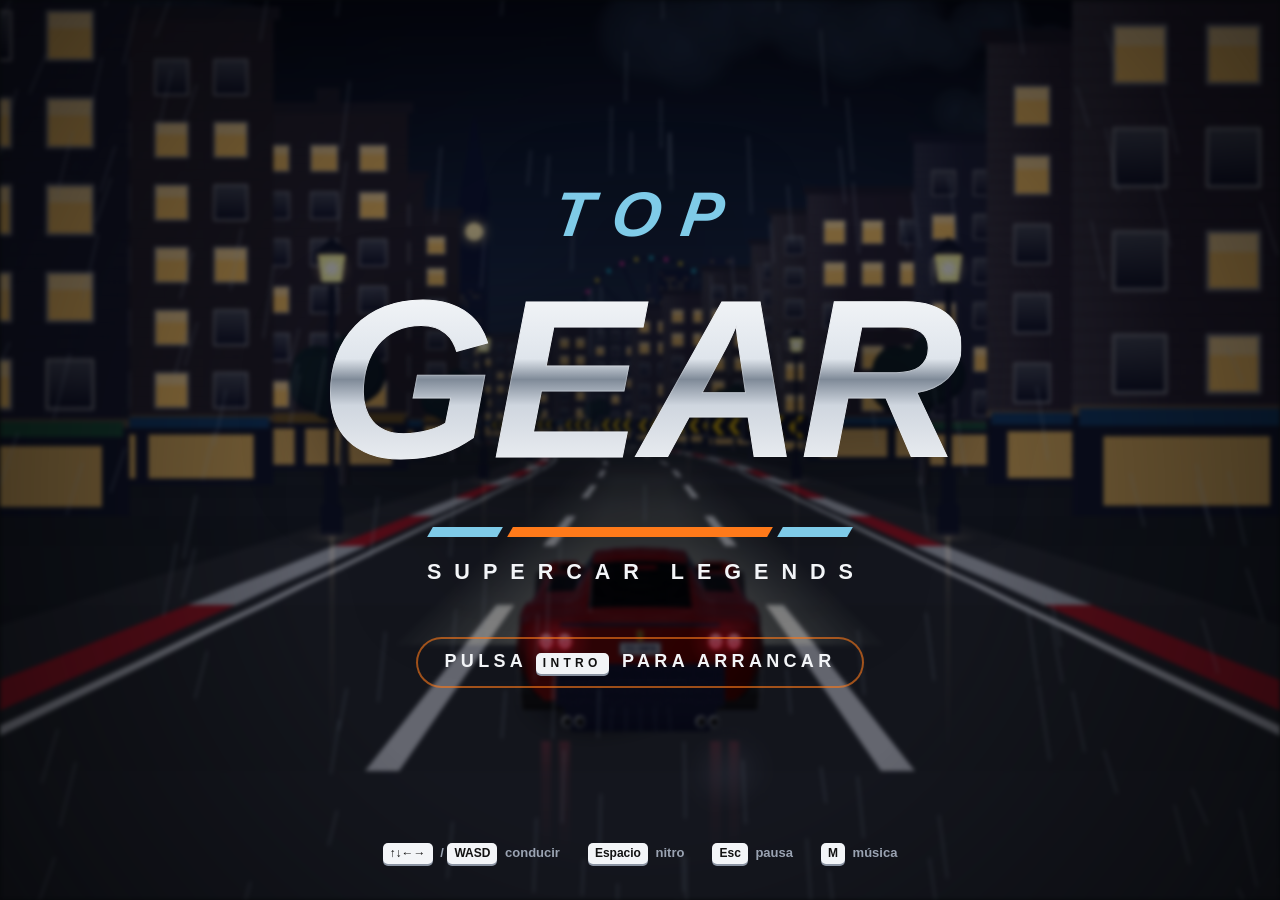
==== commit 4e55287e: "Giran las ruedas, no la carrocería; conducción precisa (v1.2) - Al doblar, la carrocería del coche v" ====
--- a/index.html
+++ b/index.html
@@ -3252,7 +3252,7 @@
     carbon: { base: [0.085, 0.09, 0.105], f0: 0.05, refl: 0.6, spec: 0.8, shin: 50, diff: 1 },
     louver: { base: [0.06, 0.068, 0.085], f0: 0.06, refl: 0.6, spec: 0.8, shin: 60, diff: 1 },
     light: { base: [0.7, 0.03, 0.07], f0: 0.08, refl: 0.7, spec: 1.3, shin: 90, diff: 1, emit: 0.18 },
-    tire: { base: [0.13, 0.133, 0.145], f0: 0.02, refl: 0.12, spec: 0.12, shin: 12, diff: 1 },
+    tire: { base: [0.17, 0.173, 0.185], f0: 0.02, refl: 0.12, spec: 0.12, shin: 12, diff: 1 },
     well: { base: [0.018, 0.02, 0.024], f0: 0, refl: 0, spec: 0, shin: 1, diff: 0.4 },
   };
 
@@ -3401,7 +3401,7 @@
       const y0 = Math.min(yl + 0.003, y1 - 0.002);
       const cb = Math.min(hw * 0.8, cabB), ct = Math.min(cb * 0.94, cabT);
       const all = [
-        [hw * 0.9, y0], [hw * 0.955, y0 + (y1 - y0) * 0.5], [hw * 0.985, y1], [hw * 0.997, (y1 + y2) / 2], [hw, y2],
+        [hw * 0.84, y0], [hw * 0.915, y0 + (y1 - y0) * 0.5], [hw * 0.968, y1], [hw * 0.992, (y1 + y2) / 2], [hw, y2],
         [hw * 0.993, (y2 + y3) / 2], [hw * 0.978, y3], [hw * 0.95, ysh - 0.0028], [hw * 0.906, ysh - 0.0004], [hw * 0.86, ysh + 0.0012],
         [cb, ysh + (hC > 0 ? Math.min(0.0035, hC * 0.3) : hC * 0.3)], [cb + (ct - cb) * 0.5, ysh + hC * 0.52], [ct, ysh + hC * 0.9], [ct * 0.55, ysh + hC * 0.975],
       ];
@@ -3540,9 +3540,10 @@
     }
     // pasos de rueda (fondo oscuro detrás de cada rueda)
     const wheels = [];
-    [[zFw, 0.05, 1], [zRw, 0.062, 0]].forEach((w) => {
+    [[zFw, 0.064, 1], [zRw, 0.072, 0]].forEach((w) => {
       [-1, 1].forEach((sd) => {
-        const xo = hwAt(w[0]) * 0.93 - 0.004;
+        // delanteras un poco por fuera de la aleta (al girar se ve la goma), traseras al ras del paragolpes
+        const xo = w[2] ? hwAt(w[0]) * 1.08 : hwAt(w[0]) * 1.005;
         wheels.push({ x: sd * (xo - w[1] / 2), z: w[0], r: wr, w: w[1], side: sd, front: w[2] });
         const b = V.length / 3, xw = sd * hwAt(w[0]) * 0.8;
         const ids = [];
@@ -5938,7 +5939,7 @@
         car.ai = {
           vmax, tol: 3.0 + skill * 1.6 + lvl * 0.5, brakeK: 0.075 - lvl * 0.012, lane: 0, laneT: 0, jitter: U.rand(-0.05, 0.05), rubber: 1,
           nitroN: (skill > 0.4 ? 2 : 1) + (lvl > 0.55 && skill > 0.3 ? 1 : 0), skill, did: d.id,
-          lvl, mistake: (1 - lvl) * 0.07 * (1.25 - skill), errT: 0, lat: 0.9 + 0.45 * lvl, defT: 0,
+          lvl, lat: 1,
         };
         car.st = Object.assign({}, car.st, { vmax, accel: (100 * C.KMH) / model.acc * 1.05 });
         this.cars.push(car);
@@ -6078,20 +6079,16 @@
         c.latV += (lv - c.latV) * kx;
         const acc = U.clamp((c.speed - c.lastSpeed) / dt, -9000, 6000);
         c.lastX = c.x; c.lastSpeed = c.speed;
-        // guiñada: el morro sigue la trayectoria; al derrapar entra más en la curva
-        const slide = c.isPlayer ? c.slip * 0.15 * (Math.sign(seg.curve) || Math.sign(c.steer) || 0) : 0;
-        const spin = c.spinT > 0 ? Math.sin(this.time * 17) * 0.06 : 0;
-        // al girar, la carrocería apunta sutilmente hacia el lado del giro y deja ver el costado y la rueda
-        const steerYaw = c.isPlayer ? c.steer * 0.13 * Math.min(1, 0.35 + sp * 1.3) : c.steerVis * 0.06 * Math.min(1, sp * 1.6);
-        const yawT = U.clamp(((c.latV * C.ROAD_W) / Math.max(c.speed, 1400)) * 0.45 + steerYaw, -0.26, 0.26) + slide + spin;
+        // la carrocería apenas gira (como un coche real al cambiar de carril): lo que gira son las ruedas
+        const slide = c.isPlayer ? c.slip * 0.07 * (Math.sign(seg.curve) || Math.sign(c.steer) || 0) : 0;
+        const spin = c.spinT > 0 ? Math.sin(this.time * 17) * 0.05 : 0;
+        const yawT = U.clamp(((c.latV * C.ROAD_W) / Math.max(c.speed, 2200)) * 0.15, -0.03, 0.03) + slide + spin;
         v.yaw += (yawT - v.yaw) * ky;
         // ruedas delanteras: giran con la dirección (la IA también las gira en las curvas)
         const st = c.isPlayer ? c.steer : U.clamp(c.steerVis + seg.curve * sp * 0.09, -1, 1);
-        v.steer += (st * U.lerp(0.46, 0.3, Math.min(1, sp)) - v.steer) * ks;
-        // inclinación sutil hacia el lado al que se gira (derecha → derecha, izquierda → izquierda)
-        const turn = c.isPlayer ? c.steer : U.clamp(c.steerVis + seg.curve * sp * 0.09, -1, 1);
-        const rollT = U.clamp(turn * 0.042 * Math.min(1, 0.3 + sp * 1.2) + U.clamp(c.latV, -3, 3) * 0.004, -0.06, 0.06);
-        v.rollV += ((rollT - v.roll) * 110 - v.rollV * 12) * dt;
+        v.steer += (st * U.lerp(0.55, 0.34, Math.min(1, sp)) - v.steer) * ks;
+        // sin inclinación al girar: la suspensión solo reacciona a baches, saltos y golpes
+        v.rollV += (-v.roll * 110 - v.rollV * 12) * dt;
         v.roll += v.rollV * dt;
         // cabeceo: se agacha al acelerar y hunde el morro al frenar
         const pitchT = U.clamp(acc > 0 ? acc * 0.000014 : acc * 0.0000075, -0.036, 0.024);
@@ -6189,20 +6186,18 @@
       if (car.nitroT > 0) vmax *= st.nitroPow;
       if (car.draft > 0.5) vmax *= 1.05;
 
-      // dirección: rampa progresiva, más suave cuanto más rápido (estabilidad)
+      // dirección: las ruedas giran de forma progresiva (algo más suave a alta velocidad)
       let target = inp.steerTarget != null ? inp.steerTarget : (inp.left ? -1 : 0) + (inp.right ? 1 : 0);
       const sp = car.speed / st.vmax;
       const hs = U.clamp((sp - 0.3) / 0.7, 0, 1);
       const reversing = target !== 0 && car.steer !== 0 && Math.sign(target) !== Math.sign(car.steer);
-      const rate = target === 0 ? U.lerp(7.5, 5.6, hs) : reversing ? U.lerp(10, 7.2, hs) : U.lerp(5.2, 3.5, hs);
+      const rate = target === 0 ? 7.5 : reversing ? 10 : U.lerp(5, 4.4, hs);
       car.steer = U.approach(car.steer, target, rate * dt);
       const auth = U.clamp(car.speed / (st.vmax * 0.22), 0, 1);
       const crashK = car.crashT > 0 ? 0.35 : 1;
       const drift = (seg.curve * sp * sp * C.CENTRI) / grip;
-      // inercia lateral: el coche no se desplaza de golpe, sigue a la dirección con un pequeño retardo
-      const want = car.steer * C.STEER * auth * crashK * (0.92 + 0.08 * grip) - drift;
-      const resp = (car.offroad ? 6.5 : 10.5) * (0.88 + 0.12 * Math.min(1.5, grip));
-      car.vx += (want - car.vx) * (1 - Math.exp(-resp * dt));
+      // respuesta lateral inmediata y precisa: el coche va exactamente adonde apuntan las ruedas
+      car.vx = car.steer * C.STEER * auth * crashK * (0.92 + 0.08 * grip) - drift;
       car.x += car.vx * dt;
       // derrape: cuando la curva pide casi todo el agarre, o al frenar fuerte girando
       const turning = Math.abs(car.steer);
@@ -6368,27 +6363,10 @@
       const tol = ai.tol + (this.gripW < 1 ? (snow ? -0.9 : -0.6) : 0);
       if (maxC > tol) target *= Math.max(0.55, 1 - (maxC - tol) * ai.brakeK);
       if (this.gripW < 1) target *= snow ? 0.965 : 0.982;
-      // errores ocasionales (más frecuentes en las primeras copas)
-      if (ai.errT > 0) { ai.errT -= dt; target *= 0.88; }
-      else if (this.phase === 'race' && maxC > 2 && Math.random() < ai.mistake * dt) ai.errT = U.rand(0.5, 1.2);
       target *= ai.rubber;
       if (car.nitroT > 0) target *= 1.14;
       if (car.finished) target *= 0.85;
       ai.laneT -= dt;
-      // en niveles altos los mejores rivales defienden la posición cerrando el hueco
-      if (ai.defT > 0) ai.defT -= dt;
-      else if (ai.lvl > 0.35 && ai.skill > 0.45 && this.phase === 'race' && !car.finished) {
-        const L = this.track.length;
-        for (let i = 0; i < this.players.length; i++) {
-          const p = this.players[i];
-          let dz = car.z - p.z;
-          if (dz < -L / 2) dz += L; else if (dz > L / 2) dz -= L;
-          if (dz > C.SEG * 1.5 && dz < C.SEG * 6 && p.speed > car.speed * 1.01 && Math.random() < ai.lvl * 0.9 * dt) {
-            ai.lane = U.clamp(p.x, -0.62, 0.62); ai.laneT = 1.1; ai.defT = U.rand(4, 7);
-            break;
-          }
-        }
-      }
       const ahead = this.nearestAhead(car, 8 * C.SEG, C.CAR_W * 1.1);
       if (ahead) {
         if (ai.laneT <= 0 && ahead.car.speed < car.speed * 1.02) {
@@ -6488,8 +6466,8 @@
       else car.speed = Math.min(car.speed, st.vmax * (0.1 + (1 - st.crash) * 0.5));
       car.crashT = 0.6;
       const dir = car.x > 0 ? -1 : 1;
-      car.x += dir * (soft ? 0.08 : 0.16);
-      car.vx = dir * (soft ? 0.9 : 1.8);
+      car.x += dir * (soft ? 0.12 : 0.28);
+      car.vx = 0;
       car.vis.heaveV += soft ? 0.03 : 0.07;
       car.vis.rollV += dir * (soft ? 0.25 : 0.8);
       car.nitroT = 0;
@@ -6543,7 +6521,6 @@
           const s = dx >= 0 ? -1 : 1;
           p.x += s * push;
           o.x -= s * push;
-          p.vx += s * 0.5;
           if (p.bumpT > 0.3) { p.vis.rollV += s * 0.35; o.vis.rollV -= s * 0.35; o.bumpSmoke = Math.max(o.bumpSmoke, 0.7); }
           if (o.ai) { o.ai.lane = U.clamp(o.x - s * 0.1, -0.7, 0.7); o.ai.laneT = 0.8; }
         }
@@ -6580,7 +6557,7 @@
         let r = 1;
         const lv = c.ai.lvl;
         if (d > 0.06) r = U.lerp(1, U.lerp(0.9, 0.955, lv), U.clamp((d - 0.06) / 0.3, 0, 1));
-        else if (d < -0.12) r = U.lerp(1, U.lerp(1.03, 1.07, lv), U.clamp((-d - 0.12) / 0.3, 0, 1));
+        else if (d < -0.12) r = U.lerp(1, U.lerp(1.03, 1.05, lv), U.clamp((-d - 0.12) / 0.3, 0, 1));
         c.ai.rubber = r;
       }
     }
@@ -6999,10 +6976,12 @@
         const vis = car.vis || ZV;
         // el coche propio lo manda su rumbo (morro hacia donde se gira); la perspectiva lateral apenas influye
         const own = car === p;
-        const yaw = Math.atan(seg.dxv / C.SEG) * (own ? 0.5 : 1) + vis.yaw - Math.atan((cxs - vw / 2) / dK) * (own ? 0.15 : 1);
+        // tu coche va siempre recto (solo giran las ruedas); los demás siguen la curva y la perspectiva, con moderación
+        const yaw = own ? U.clamp(Math.atan(seg.dxv / C.SEG) * 0.25 + vis.yaw, -0.12, 0.12)
+          : U.clamp(Math.atan(seg.dxv / C.SEG) * 0.9 + vis.yaw - Math.atan((cxs - vw / 2) / dK) * 0.55, -0.3, 0.3);
         const ratio = Math.max(0, (ry - horizon) / dK);
-        R.car(ctx, race, v, car, cxs, ry, sc * K, seg.clip, fogA, car === p, night, wet, vw, horizon, yaw,
-          U.clamp(0.03 + 0.11 * ratio, 0.03, 0.14), 2.4 + 3 * Math.max(0, 1 - ratio));
+        R.car(ctx, race, v, car, cxs, ry, sc * K, seg.clip, fogA, own, night, wet, vw, horizon, yaw,
+          U.clamp(0.04 + 0.17 * ratio, 0.04, 0.19), 2.6 + 2.8 * Math.max(0, 1 - ratio));
       }
       if (R.pb[seg.index]) R.drawParts(ctx, race, R.pb[seg.index], seg, K, fogA, vh);
     }
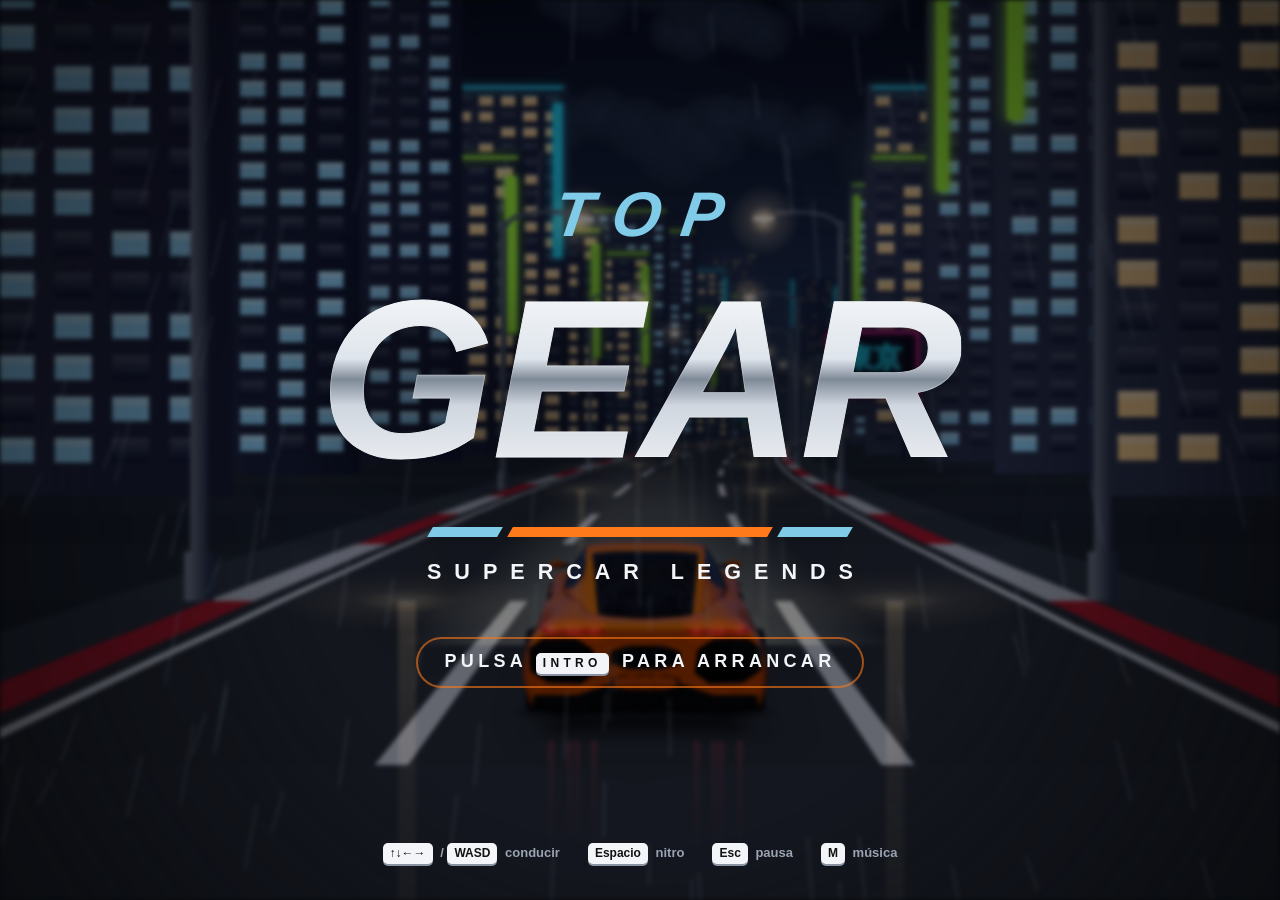
==== commit 17f4cb26: "Coches modelados en Blender, daños, vuelcos, público y vista 360° (v1.3) - Los 15 coches tienen mode" ====
--- a/index.html
+++ b/index.html
@@ -253,6 +253,7 @@
 .lvl i { position: relative; width: 58px; height: 6px; border-radius: 3px; background: rgba(255,255,255,.12); overflow: hidden; }
 .lvl i::after { content: ''; position: absolute; inset: 0 auto 0 0; width: var(--l); background: linear-gradient(90deg, var(--ok), var(--gold) 55%, var(--signal)) 0 0 / 58px 100% no-repeat; }
 .lvl b { color: var(--chalk); font-weight: 700; }
+.lvl em { font-style: normal; color: var(--gulf); letter-spacing: .06em; margin-left: 4px; }
 .tr-res { text-align: right; }
 .tr-res b { display: block; font: 700 22px var(--f-data); }
 .tr-res span { font: 600 11px var(--f-data); color: var(--mute); letter-spacing: .1em; text-transform: uppercase; }
@@ -441,6 +442,18 @@
 @media (prefers-reduced-motion: reduce) {
   *, *::before, *::after { animation: none !important; transition: none !important; }
 }
+
+/* Autoguardado y copia de la partida */
+.save-badge { position: fixed; left: 50%; bottom: 18px; transform: translate(-50%, 16px); z-index: 60; display: flex; align-items: center; gap: 8px;
+  padding: 7px 14px 7px 10px; border-radius: 999px; background: rgba(12,14,20,.82); border: 1px solid rgba(70,217,138,.45);
+  font: 700 12px var(--f-data); letter-spacing: .14em; text-transform: uppercase; color: var(--chalk); opacity: 0; pointer-events: none;
+  transition: opacity .25s ease, transform .25s ease; }
+.save-badge i { width: 16px; height: 16px; border-radius: 50%; background: var(--ok); position: relative; }
+.save-badge i::after { content: ''; position: absolute; left: 5px; top: 2px; width: 4px; height: 8px; border: solid #0f1116; border-width: 0 2px 2px 0; transform: rotate(45deg); }
+.save-badge.on { opacity: 1; transform: translate(-50%, 0); }
+.opt-save { display: grid; grid-template-columns: 1fr 1fr; gap: 10px; }
+.opt-note { margin: 2px 0 4px; }
+.erow.neg b { color: #ff8a6a; }
 
 </style>
 </head>
@@ -1617,8 +1630,12 @@
         tr('silverstone', 'Silverstone', 'silverstone', 1803, { curvy: 0.5, hilly: 0.2, len: 1.1 }), tr('stonehenge', 'Stonehenge', 'stonehenge', 1804, { curvy: 0.6, hilly: 0.55 })] },
   ];
   TG.TRACKS = {};
+  // exigencia extra de los rivales por copa (no cambia la longitud de los circuitos)
+  const AI_K = { usa: 1.02, sam: 1.045, jpn: 1.03 };
+  TG.cupSpeed = (cup) => Math.round(cup.ai * (cup.aiK || 1));
   TG.CUPS.forEach((cup, ci) => {
     cup.index = ci;
+    cup.aiK = AI_K[cup.id] || 1;
     cup.tracks.forEach((t, ti) => {
       t.cup = ci; t.index = ti;
       t.maxCurve = cup.curve; t.maxHill = cup.hill;
@@ -1634,6 +1651,12 @@
     hard: { name: 'Difícil', off: 0.22, spd: 1.02 },
   };
   TG.raceLevel = (def) => U.clamp((def.cup * 4 + def.index) / 31, 0, 1);
+  // Piezas de los rivales: mejoran carrera a carrera a lo largo del campeonato
+  TG.aiUpgrades = (lvl) => ({
+    motor: Math.min(5, Math.floor(lvl * 5.4)),
+    turbo: Math.min(4, Math.floor(lvl * 4.4)),
+    tires: Math.min(4, Math.floor(lvl * 4.2)),
+  });
 
   TG.WEATHER_LABEL = { clear: 'Despejado', rain: 'Lluvia', snow: 'Nieve', fog: 'Niebla' };
   TG.TIME_LABEL = { day: 'Día', sunset: 'Atardecer', dusk: 'Anochecer', night: 'Noche', overcast: 'Nublado' };
@@ -1651,6 +1674,32 @@
     'Si te quedas atrás en una copa, compra un coche más rápido en el concesionario.',
   ];
 })(window.TG);
+
+</script>
+<script>
+'use strict';
+/* Modelos 3D de los coches hechos en Blender (source/blender). Generado por export_game.py: no editar. */
+window.TG = window.TG || {};
+TG.CarModels = {
+  mats: ["paint", "sec", "plastic", "gloss", "chrome", "metal", "glass", "lens", "rubber", "tail", "head", "amber", "emit", "caliper", "carbon", "mesh", "dark", "stripe", "rim", "lensred", "wingc", "wingp", "wingk", "wings"],
+  cars: {
+    "amggt": {meta: {"id":"amggt","L":4.551,"W":1.9858,"H":1.2837,"meshes":[{"nv":15396,"ni":62940,"qmin":[-0.0,-0.02,0.106925],"qmax":[0.992886,4.56583,1.283736],"name":"body","mirror":true},{"nv":4968,"ni":17208,"qmin":[-0.1375,-0.34,-0.34],"qmax":[0.1375,0.34,0.34],"name":"wheel","mirror":false}],"wheels":{"yf":3.6,"yr":0.97,"tf":1.68,"tr":1.65,"rf":0.34,"rr":0.35200000000000004,"wf":0.275,"wr":0.325,"rimf":0.25,"rimr":0.25},"lights":[[[0.4675,0.0802,0.8841],0.09],[[0.5954,0.084,0.8823],0.0526],[[0.7234,0.0862,0.8836],0.0721],[[0.4,0.0111,0.8787],0.0146],[[0.8548,0.1778,0.8806],0.0609],[[0.4609,0.1407,0.9016],0.045],[[0.5832,0.1407,0.9016],0.045],[[0.7056,0.1407,0.9016],0.045],[[0.8279,0.1407,0.9016],0.045],[[0.9048,0.2919,0.8747],0.0138]],"exhausts":[[[0.075,0.0405,0.3],0.0494],[[0.075,0.138,0.3],0.0615],[[0.075,-0.012,0.3],0.0615]],"heads":[[[0.6695,4.3327,0.5895],0.1942]],"belt":0.9167,"colors":{"paint":"#6d8f1f","sec":"#15171b","stripe":"#f2f2f2","caliper":"#d8b400","rim":"#2a2c30"},"source":"procedural","palette":[[6,"#0b0d11"],[0,"#ffffff"],[5,"#3c3e42"],[5,"#aaa49e"],[4,"#e6e6e8"],[4,"#dcdce0"],[16,"#0e0e0f"],[14,"#18191c"],[16,"#0b0b0c"],[20,"#18191c"],[3,"#0c0c0e"],[7,"#ffffff"],[11,"#ff8a12"],[12,"#eef4ff"],[15,"#0d0d0f"],[9,"#ff2433"],[16,"#050506"],[3,"#1c0305"],[2,"#151517"],[16,"#000000"],[19,"#c8101e"],[8,"#1b1b1d"],[8,"#111113"],[18,"#ffffff"],[5,"#6c6c70"],[13,"#ffffff"]],"bytes":363936}, png: "[data-uri]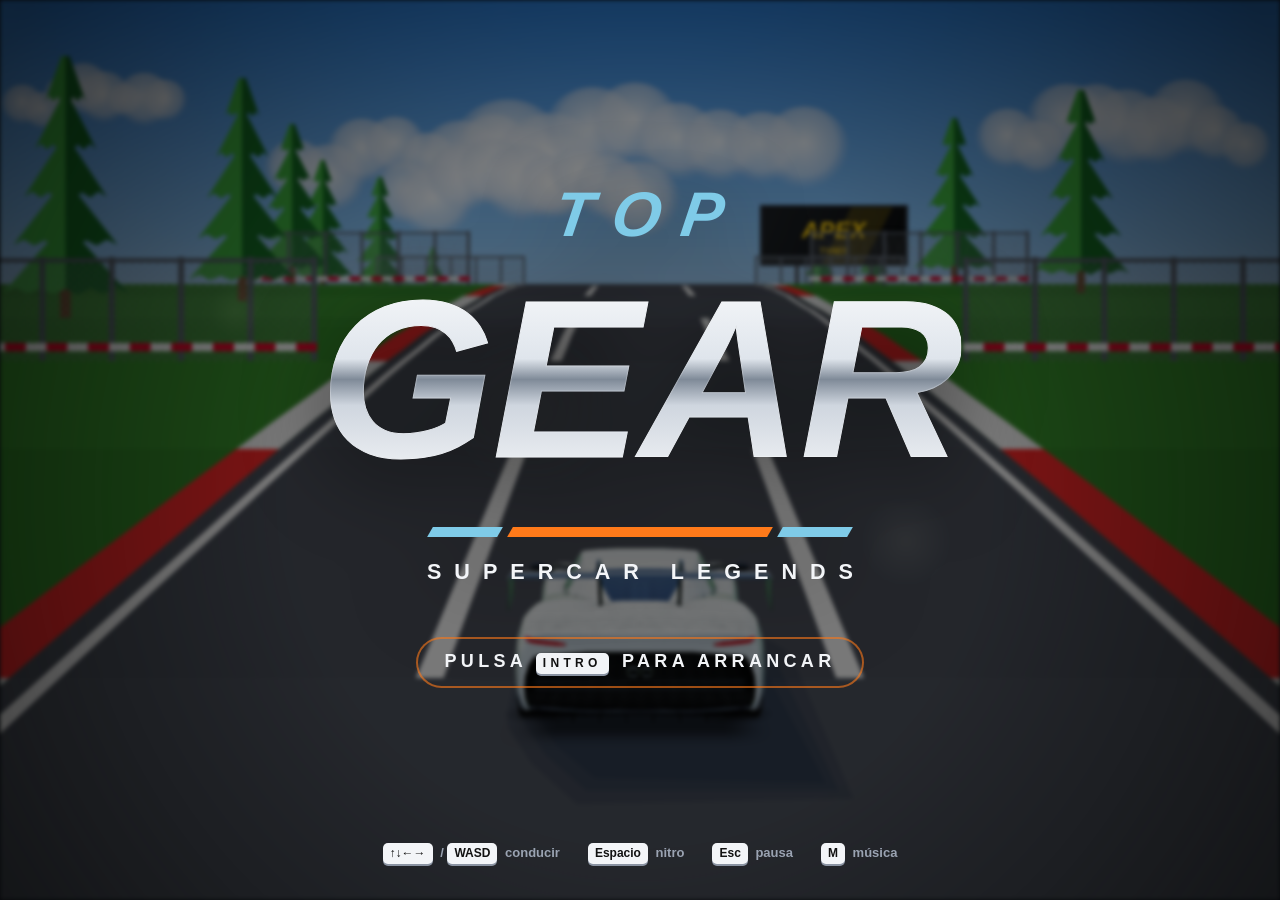
==== commit fe499358: "24 coches nuevos modelados en Blender: clásicos, rally y Le Mans (v1.4) - Concesionario con 39 coche" ====
--- a/index.html
+++ b/index.html
@@ -940,6 +940,359 @@
         hl: [[0.01, 0.125], [0.075, 0.146], [0.085, 0.136], [0.018, 0.114]],
         tl: [[0.976, 0.188], [0.998, 0.18], [0.999, 0.165], [0.978, 0.172]],
         line: [[0.06, 0.14], [0.3, 0.155]], mirror: [0.38, 0.192],
+      },
+    },
+    // ---- añadidos en la v1.4 (modelos de Blender): siempre al final, los pools de las copas usan índices
+    {
+      id: 'gt3rs', brand: 'Porsche', name: '911 GT3 RS', price: 240000, top: 296, acc: 3.2, hand: 0.9, gears: 7,
+      color: '#eef0f3', sec: '#16181c', eng: { cyl: 6, idle: 950, red: 9000, sub: 0.3, turbo: 0 },
+      desc: 'El 911 más radical de calle: bóxer atmosférico a 9.000 rpm y un alerón que pega el coche al suelo.',
+      rear: { w: 0.95, h: 0.63, deck: 0.44, cabinB: 0.7, cabinT: 0.52, hip: 22, arch: 14, lights: 'bar', spoiler: 'swan', exhaust: 'center2', fins: 5, badge: 'crest', mesh: 1, engine: 2 },
+      side: {
+        body: [[0.012, 0.064], [0.0, 0.095], [0.008, 0.131], [0.039, 0.144], [0.102, 0.171], [0.164, 0.18], [0.227, 0.182], [0.289, 0.182], [0.352, 0.19], [0.414, 0.24], [0.477, 0.282], [0.539, 0.287], [0.602, 0.283], [0.664, 0.272], [0.727, 0.258], [0.789, 0.241], [0.852, 0.226], [0.914, 0.21], [0.977, 0.193], [0.992, 0.188], [1.0, 0.115], [0.99, 0.046]],
+        glass: [[0.417, 0.229], [0.484, 0.269], [0.55, 0.274], [0.617, 0.267], [0.683, 0.255], [0.75, 0.236], [0.816, 0.221], [0.816, 0.206], [0.75, 0.206], [0.683, 0.205], [0.617, 0.201], [0.55, 0.2], [0.484, 0.199], [0.417, 0.198]],
+        wheels: [0.217, 0.757, 0.0772], cl: 0.043, rim: '10', caliper: '#e6c000',
+        wing: { x: 0.903, y: 0.319, len: 0.172, th: 0.012, post: 0.9, swan: true },
+        hl: [[0.006, 0.119], [0.07, 0.132], [0.078, 0.122], [0.014, 0.11]],
+        tl: [[0.978, 0.186], [0.998, 0.182], [0.999, 0.164], [0.98, 0.168]],
+        line: [[0.06, 0.167], [0.4, 0.176], [0.7, 0.18]], mirror: [0.437, 0.196],
+      },
+    },
+    {
+      id: 'gt3r992', brand: 'Porsche', name: '911 GT3 R (992)', price: 520000, top: 290, acc: 3.0, hand: 0.95, gears: 6,
+      color: '#d3da22', sec: '#121316', eng: { cyl: 6, idle: 1100, red: 9400, sub: 0.28, turbo: 0 },
+      desc: 'El GT3 de carreras de la generación 992: ancho, bajo y hecho para las 24 horas.',
+      rear: { w: 0.99, h: 0.62, deck: 0.44, cabinB: 0.7, cabinT: 0.52, hip: 22, arch: 16, lights: 'bar', spoiler: 'swan', exhaust: 'center2', fins: 7, badge: 'crest', mesh: 1, engine: 2 },
+      side: {
+        body: [[0.012, 0.023], [0.0, 0.075], [0.008, 0.131], [0.039, 0.144], [0.102, 0.171], [0.164, 0.18], [0.227, 0.182], [0.289, 0.182], [0.352, 0.19], [0.414, 0.24], [0.477, 0.282], [0.539, 0.287], [0.602, 0.283], [0.664, 0.272], [0.727, 0.258], [0.789, 0.241], [0.852, 0.226], [0.914, 0.21], [0.977, 0.193], [0.992, 0.188], [1.0, 0.113], [0.99, 0.042]],
+        glass: [[0.417, 0.229], [0.484, 0.269], [0.55, 0.274], [0.617, 0.267], [0.683, 0.255], [0.75, 0.236], [0.816, 0.221], [0.816, 0.206], [0.75, 0.206], [0.683, 0.205], [0.617, 0.201], [0.55, 0.2], [0.484, 0.199], [0.417, 0.198]],
+        wheels: [0.217, 0.757, 0.0761], cl: 0.039, rim: '10', caliper: '#d0202a',
+        wing: { x: 0.901, y: 0.325, len: 0.176, th: 0.012, post: 0.9, swan: true, big: true },
+        hl: [[0.006, 0.119], [0.07, 0.131], [0.078, 0.122], [0.014, 0.11]],
+        tl: [[0.978, 0.186], [0.998, 0.182], [0.999, 0.164], [0.98, 0.168]],
+        line: [[0.06, 0.167], [0.4, 0.176], [0.7, 0.18]], mirror: [0.437, 0.196],
+      },
+    },
+    {
+      id: 'gt3r', brand: 'Porsche', name: '911 GT3 R (991.2)', price: 420000, top: 285, acc: 3.1, hand: 0.93, gears: 6,
+      color: '#f2f3f5', sec: '#141518', eng: { cyl: 6, idle: 1100, red: 9200, sub: 0.3, turbo: 0 },
+      desc: 'La versión de carreras del 991: bóxer atmosférico, alerón enorme y ADN de Le Mans.',
+      rear: { w: 0.99, h: 0.62, deck: 0.44, cabinB: 0.7, cabinT: 0.52, hip: 22, arch: 16, lights: 'bar', spoiler: 'bigwing', exhaust: 'twin', fins: 7, badge: 'crest', mesh: 1, engine: 2 },
+      side: {
+        body: [[0.012, 0.023], [0.0, 0.075], [0.008, 0.131], [0.039, 0.144], [0.102, 0.171], [0.164, 0.18], [0.227, 0.182], [0.289, 0.182], [0.352, 0.19], [0.414, 0.24], [0.477, 0.282], [0.539, 0.287], [0.602, 0.283], [0.664, 0.272], [0.727, 0.258], [0.789, 0.241], [0.852, 0.226], [0.914, 0.21], [0.977, 0.193], [0.992, 0.188], [1.0, 0.113], [0.99, 0.042]],
+        glass: [[0.417, 0.229], [0.484, 0.269], [0.55, 0.274], [0.617, 0.267], [0.683, 0.255], [0.75, 0.236], [0.816, 0.221], [0.816, 0.206], [0.75, 0.206], [0.683, 0.205], [0.617, 0.201], [0.55, 0.2], [0.484, 0.199], [0.417, 0.198]],
+        wheels: [0.217, 0.757, 0.0761], cl: 0.039, rim: '10', caliper: '#f0c000',
+        wing: { x: 0.96, y: 0.29, len: 0.11, th: 0.012, post: 0.9, big: true },
+        hl: [[0.006, 0.119], [0.07, 0.131], [0.078, 0.122], [0.014, 0.11]],
+        tl: [[0.978, 0.186], [0.998, 0.182], [0.999, 0.164], [0.98, 0.168]],
+        line: [[0.06, 0.167], [0.4, 0.176], [0.7, 0.18]], mirror: [0.437, 0.196],
+      },
+    },
+    {
+      id: 'p917', brand: 'Porsche', name: '917K (Gulf)', price: 1500000, top: 360, acc: 2.7, hand: 0.72, gears: 5,
+      color: '#8ec9e6', sec: '#f26b1d', eng: { cyl: 12, idle: 1100, red: 8400, sub: 0.3, turbo: 0 },
+      desc: 'El Porsche que ganó Le Mans con los colores Gulf. Un flat-12 de 600 CV en una cuña de fibra.',
+      rear: { w: 1, h: 0.5, deck: 0.4, cabinB: 0.5, cabinT: 0.36, hip: 8, arch: 4, lights: 'round4', spoiler: 'integrated', exhaust: 'quad', fins: 2, badge: 'crest', mesh: 1, engine: 1 },
+      side: {
+        body: [[0.012, 0.042], [0.0, 0.06], [0.008, 0.083], [0.039, 0.108], [0.102, 0.155], [0.164, 0.17], [0.227, 0.174], [0.289, 0.185], [0.352, 0.209], [0.414, 0.227], [0.477, 0.227], [0.539, 0.222], [0.602, 0.205], [0.664, 0.187], [0.727, 0.186], [0.789, 0.189], [0.852, 0.188], [0.914, 0.187], [0.977, 0.186], [0.992, 0.21], [1.0, 0.139], [0.99, 0.072]],
+        glass: [[0.358, 0.202], [0.401, 0.213], [0.443, 0.215], [0.486, 0.214], [0.528, 0.21], [0.571, 0.202], [0.613, 0.19], [0.613, 0.165], [0.571, 0.164], [0.528, 0.163], [0.486, 0.162], [0.443, 0.16], [0.401, 0.158], [0.358, 0.156]],
+        wheels: [0.217, 0.773, 0.0725], cl: 0.045, rim: 'aero', caliper: '#b8b8b8',
+        hl: [[0.006, 0.094], [0.07, 0.104], [0.078, 0.097], [0.014, 0.087]],
+        tl: [[0.978, 0.174], [0.998, 0.17], [0.999, 0.153], [0.98, 0.157]],
+        line: [[0.06, 0.133], [0.4, 0.14], [0.7, 0.143]], mirror: [0.378, 0.153],
+      },
+    },
+    {
+      id: 'f40', brand: 'Ferrari', name: 'F40', price: 450000, top: 324, acc: 3.8, hand: 0.7, gears: 5,
+      color: '#c8101a', sec: '#16181c', eng: { cyl: 8, idle: 950, red: 7750, sub: 0.35, turbo: 1 },
+      desc: 'El último Ferrari que aprobó Enzo: biturbo, sin ayudas y con un carácter salvaje.',
+      rear: { w: 0.98, h: 0.56, deck: 0.44, cabinB: 0.58, cabinT: 0.42, hip: 12, arch: 6, lights: 'round4', spoiler: 'wing', exhaust: 'center2', fins: 4, badge: 'horse', mesh: 1, engine: 1 },
+      side: {
+        body: [[0.012, 0.043], [0.0, 0.069], [0.008, 0.099], [0.039, 0.117], [0.102, 0.149], [0.164, 0.17], [0.227, 0.18], [0.289, 0.183], [0.352, 0.225], [0.414, 0.251], [0.477, 0.258], [0.539, 0.254], [0.602, 0.246], [0.664, 0.236], [0.727, 0.227], [0.789, 0.222], [0.852, 0.221], [0.914, 0.217], [0.977, 0.211], [0.992, 0.21], [1.0, 0.129], [0.99, 0.053]],
+        glass: [[0.371, 0.221], [0.422, 0.241], [0.474, 0.245], [0.525, 0.243], [0.577, 0.237], [0.628, 0.23], [0.68, 0.222], [0.68, 0.215], [0.628, 0.212], [0.577, 0.207], [0.525, 0.202], [0.474, 0.199], [0.422, 0.198], [0.371, 0.196]],
+        wheels: [0.208, 0.771, 0.0721], cl: 0.044, rim: '5', caliper: '#c41a1a',
+        wing: { x: 0.95, y: 0.256, len: 0.096, th: 0.012, post: 0.9, big: true },
+        hl: [[0.006, 0.097], [0.07, 0.107], [0.078, 0.1], [0.014, 0.09]],
+        tl: [[0.978, 0.2], [0.998, 0.195], [0.999, 0.176], [0.98, 0.18]],
+        line: [[0.06, 0.152], [0.4, 0.16], [0.7, 0.163]], mirror: [0.391, 0.194],
+      },
+    },
+    {
+      id: 'f296', brand: 'Ferrari', name: '296 GTB Assetto Fiorano', price: 360000, top: 330, acc: 2.9, hand: 0.88, gears: 8,
+      color: '#127a66', sec: '#15171b', eng: { cyl: 6, idle: 1000, red: 8500, sub: 0.3, turbo: 1 },
+      desc: 'Híbrido enchufable con V6 biturbo y 830 CV, en la versión Assetto Fiorano pensada para el circuito.',
+      rear: { w: 0.97, h: 0.58, deck: 0.43, cabinB: 0.6, cabinT: 0.43, hip: 14, arch: 6, lights: 'slim', spoiler: 'active', exhaust: 'center1', fins: 5, badge: 'horse', mesh: 1, engine: 1, stripes: '#f2f3f4' },
+      side: {
+        body: [[0.012, 0.043], [0.0, 0.067], [0.008, 0.095], [0.039, 0.11], [0.102, 0.136], [0.164, 0.147], [0.227, 0.161], [0.289, 0.174], [0.352, 0.204], [0.414, 0.236], [0.477, 0.261], [0.539, 0.261], [0.602, 0.254], [0.664, 0.241], [0.727, 0.224], [0.789, 0.211], [0.852, 0.203], [0.914, 0.194], [0.977, 0.189], [0.992, 0.187], [1.0, 0.115], [0.99, 0.047]],
+        glass: [[0.386, 0.207], [0.455, 0.242], [0.524, 0.248], [0.594, 0.241], [0.663, 0.227], [0.732, 0.209], [0.802, 0.197], [0.802, 0.193], [0.732, 0.193], [0.663, 0.193], [0.594, 0.191], [0.524, 0.189], [0.455, 0.188], [0.386, 0.186]],
+        wheels: [0.2, 0.774, 0.0737], cl: 0.043, rim: '10', caliper: '#f2c400',
+        hl: [[0.006, 0.091], [0.07, 0.1], [0.078, 0.093], [0.014, 0.084]],
+        tl: [[0.978, 0.179], [0.998, 0.175], [0.999, 0.158], [0.98, 0.161]],
+        line: [[0.06, 0.154], [0.4, 0.162], [0.7, 0.166]], mirror: [0.406, 0.184],
+      },
+    },
+    {
+      id: 'f296gt3', brand: 'Ferrari', name: '296 GT3', price: 600000, top: 300, acc: 3.0, hand: 0.95, gears: 6,
+      color: '#d10a0a', sec: '#15171b', eng: { cyl: 6, idle: 1100, red: 8500, sub: 0.28, turbo: 1 },
+      desc: 'El 296 convertido en coche de carreras GT3: más ancho, más bajo y con un alerón gigante.',
+      rear: { w: 1, h: 0.57, deck: 0.43, cabinB: 0.6, cabinT: 0.43, hip: 14, arch: 8, lights: 'slim', spoiler: 'swan', exhaust: 'center2', fins: 7, badge: 'horse', mesh: 1, engine: 1 },
+      side: {
+        body: [[0.012, 0.023], [0.0, 0.057], [0.008, 0.095], [0.039, 0.11], [0.102, 0.136], [0.164, 0.146], [0.227, 0.165], [0.289, 0.174], [0.352, 0.204], [0.414, 0.236], [0.477, 0.261], [0.539, 0.261], [0.602, 0.254], [0.664, 0.239], [0.727, 0.222], [0.789, 0.21], [0.852, 0.202], [0.914, 0.193], [0.977, 0.19], [0.992, 0.187], [1.0, 0.112], [0.99, 0.041]],
+        glass: [[0.386, 0.207], [0.455, 0.242], [0.524, 0.248], [0.594, 0.241], [0.663, 0.227], [0.732, 0.209], [0.802, 0.197], [0.802, 0.193], [0.732, 0.193], [0.663, 0.193], [0.594, 0.191], [0.524, 0.189], [0.455, 0.188], [0.386, 0.186]],
+        wheels: [0.2, 0.774, 0.0748], cl: 0.038, rim: '5', caliper: '#d0d0d0',
+        wing: { x: 0.905, y: 0.313, len: 0.178, th: 0.012, post: 0.9, swan: true, big: true },
+        hl: [[0.006, 0.091], [0.07, 0.1], [0.078, 0.093], [0.014, 0.084]],
+        tl: [[0.978, 0.179], [0.998, 0.175], [0.999, 0.158], [0.98, 0.161]],
+        line: [[0.06, 0.154], [0.4, 0.162], [0.7, 0.165]], mirror: [0.406, 0.184],
+      },
+    },
+    {
+      id: 'sp3', brand: 'Ferrari', name: 'Daytona SP3', price: 950000, top: 340, acc: 2.85, hand: 0.88, gears: 7,
+      color: '#b8101c', sec: '#141518', eng: { cyl: 12, idle: 1000, red: 9500, sub: 0.28, turbo: 0 },
+      desc: 'Serie Icona: el V12 atmosférico más potente de Ferrari con la trasera de lamas de los prototipos de los 60.',
+      rear: { w: 1, h: 0.54, deck: 0.42, cabinB: 0.58, cabinT: 0.42, hip: 16, arch: 4, lights: 'slim', spoiler: 'lip', exhaust: 'center2', fins: 6, badge: 'horse', mesh: 1, engine: 1 },
+      side: {
+        body: [[0.012, 0.041], [0.0, 0.059], [0.008, 0.081], [0.039, 0.095], [0.102, 0.136], [0.164, 0.153], [0.227, 0.161], [0.289, 0.162], [0.352, 0.165], [0.414, 0.206], [0.477, 0.234], [0.539, 0.237], [0.602, 0.23], [0.664, 0.219], [0.727, 0.206], [0.789, 0.195], [0.852, 0.187], [0.914, 0.183], [0.977, 0.18], [0.992, 0.178], [1.0, 0.109], [0.99, 0.045]],
+        glass: [[0.411, 0.193], [0.477, 0.221], [0.543, 0.225], [0.609, 0.216], [0.676, 0.205], [0.742, 0.191], [0.808, 0.182], [0.808, 0.183], [0.742, 0.183], [0.676, 0.181], [0.609, 0.179], [0.543, 0.177], [0.477, 0.175], [0.411, 0.173]],
+        wheels: [0.211, 0.775, 0.0683], cl: 0.043, rim: '5', caliper: '#f2c400',
+        hl: [[0.006, 0.078], [0.07, 0.086], [0.078, 0.08], [0.014, 0.072]],
+        tl: [[0.978, 0.17], [0.998, 0.167], [0.999, 0.15], [0.98, 0.154]],
+        line: [[0.06, 0.139], [0.4, 0.146], [0.7, 0.149]], mirror: [0.431, 0.171],
+      },
+    },
+    {
+      id: 'f499p', brand: 'Ferrari', name: '499P', price: 1800000, top: 340, acc: 2.7, hand: 0.97, gears: 7,
+      color: '#c8101a', sec: '#1b1c1f', eng: { cyl: 6, idle: 1100, red: 9000, sub: 0.25, turbo: 1 },
+      desc: 'El prototipo que devolvió a Ferrari la victoria absoluta en Le Mans cincuenta años después.',
+      rear: { w: 1, h: 0.5, deck: 0.36, cabinB: 0.42, cabinT: 0.3, hip: 6, arch: 0, lights: 'bar', spoiler: 'bigwing', exhaust: 'center1', fins: 8, badge: 'horse', mesh: 1, engine: 0, fin: 1 },
+      side: {
+        body: [[0.012, 0.019], [0.0, 0.052], [0.008, 0.09], [0.039, 0.133], [0.102, 0.159], [0.164, 0.167], [0.227, 0.166], [0.289, 0.156], [0.352, 0.193], [0.414, 0.208], [0.477, 0.212], [0.539, 0.21], [0.602, 0.204], [0.664, 0.196], [0.727, 0.184], [0.789, 0.181], [0.852, 0.18], [0.914, 0.176], [0.977, 0.171], [0.992, 0.17], [1.0, 0.109], [0.99, 0.052]],
+        glass: [[0.375, 0.188], [0.432, 0.199], [0.488, 0.202], [0.545, 0.199], [0.601, 0.194], [0.658, 0.187], [0.714, 0.177], [0.714, 0.158], [0.658, 0.158], [0.601, 0.158], [0.545, 0.158], [0.488, 0.158], [0.432, 0.157], [0.375, 0.154]],
+        wheels: [0.195, 0.796, 0.0711], cl: 0.039, rim: '10', caliper: '#c41a1a',
+        wing: { x: 0.958, y: 0.214, len: 0.088, th: 0.012, post: 0.9, big: true },
+        hl: [[0.006, 0.11], [0.07, 0.122], [0.078, 0.113], [0.014, 0.102]],
+        tl: [[0.978, 0.161], [0.998, 0.158], [0.999, 0.142], [0.98, 0.146]],
+        line: [[0.06, 0.125], [0.4, 0.131], [0.7, 0.134]], mirror: [0.395, 0.152],
+      },
+    },
+    {
+      id: 'testarossa', brand: 'Ferrari', name: '250 Testa Rossa', price: 1200000, top: 270, acc: 6.0, hand: 0.55, gears: 4,
+      color: '#8d1417', sec: '#18191c', eng: { cyl: 12, idle: 900, red: 7200, sub: 0.4, turbo: 0 },
+      desc: 'Pontones, parrilla oval y un V12 Colombo: la barchetta que dominó las carreras de los años 50.',
+      rear: { w: 0.82, h: 0.55, deck: 0.45, cabinB: 0.5, cabinT: 0.4, hip: 10, arch: 8, lights: 'round4', exhaust: 'twin', fins: 0, badge: 'horse', mesh: 0, engine: 0 },
+      side: {
+        body: [[0.012, 0.067], [0.0, 0.097], [0.008, 0.131], [0.039, 0.159], [0.102, 0.166], [0.164, 0.173], [0.227, 0.173], [0.289, 0.168], [0.352, 0.222], [0.414, 0.167], [0.477, 0.169], [0.539, 0.197], [0.602, 0.229], [0.664, 0.187], [0.727, 0.192], [0.789, 0.193], [0.852, 0.192], [0.914, 0.191], [0.977, 0.191], [0.992, 0.189], [1.0, 0.129], [0.99, 0.075]],
+        wheels: [0.209, 0.772, 0.0827], cl: 0.058, rim: '10', caliper: '#3a3a3c',
+        hl: [[0.006, 0.122], [0.07, 0.135], [0.078, 0.125], [0.014, 0.113]],
+        tl: [[0.978, 0.177], [0.998, 0.174], [0.999, 0.156], [0.98, 0.16]],
+        line: [[0.06, 0.1], [0.4, 0.106], [0.7, 0.108]],
+      },
+    },
+    {
+      id: 'huracanspy', brand: 'Lamborghini', name: 'Huracán EVO Spyder', price: 260000, top: 325, acc: 3.1, hand: 0.8, gears: 7,
+      color: '#1d8fd1', sec: '#141518', eng: { cyl: 10, idle: 1000, red: 8500, sub: 0.32, turbo: 0 },
+      desc: 'El V10 a cielo abierto: el Huracán EVO con capota de lona y el mismo grito a 8.500 rpm.',
+      rear: { w: 0.98, h: 0.56, deck: 0.42, cabinB: 0.6, cabinT: 0.42, hip: 12, arch: 4, lights: 'y', spoiler: 'lip', exhaust: 'high2', fins: 5, badge: 'bull', mesh: 1, engine: 1 },
+      side: {
+        body: [[0.012, 0.042], [0.0, 0.069], [0.008, 0.1], [0.039, 0.113], [0.102, 0.138], [0.164, 0.153], [0.227, 0.165], [0.289, 0.183], [0.352, 0.218], [0.414, 0.249], [0.477, 0.257], [0.539, 0.257], [0.602, 0.249], [0.664, 0.241], [0.727, 0.232], [0.789, 0.223], [0.852, 0.214], [0.914, 0.206], [0.977, 0.204], [0.992, 0.203], [1.0, 0.124], [0.99, 0.049]],
+        glass: [[0.372, 0.213], [0.443, 0.241], [0.514, 0.244], [0.585, 0.237], [0.656, 0.23], [0.727, 0.221], [0.798, 0.211], [0.798, 0.201], [0.727, 0.201], [0.656, 0.2], [0.585, 0.199], [0.514, 0.197], [0.443, 0.196], [0.372, 0.196]],
+        wheels: [0.228, 0.808, 0.0739], cl: 0.044, rim: 'Y', caliper: '#e8c200',
+        hl: [[0.006, 0.092], [0.07, 0.101], [0.078, 0.094], [0.014, 0.085]],
+        tl: [[0.978, 0.192], [0.998, 0.188], [0.999, 0.169], [0.98, 0.173]],
+        line: [[0.06, 0.152], [0.4, 0.16], [0.7, 0.163]], mirror: [0.392, 0.193],
+      },
+    },
+    {
+      id: 'huracanst', brand: 'Lamborghini', name: 'Huracán Super Trofeo EVO2', price: 480000, top: 290, acc: 3.0, hand: 0.93, gears: 6,
+      color: '#8a9278', sec: '#16181b', eng: { cyl: 10, idle: 1100, red: 8700, sub: 0.3, turbo: 0 },
+      desc: 'El coche de la copa monomarca de Lamborghini: V10 atmosférico, toma en el techo y alerón de carreras.',
+      rear: { w: 1, h: 0.55, deck: 0.42, cabinB: 0.6, cabinT: 0.42, hip: 12, arch: 6, lights: 'y', spoiler: 'bigwing', exhaust: 'high2', fins: 7, badge: 'bull', mesh: 1, engine: 1 },
+      side: {
+        body: [[0.012, 0.024], [0.0, 0.06], [0.008, 0.1], [0.039, 0.113], [0.102, 0.138], [0.164, 0.153], [0.227, 0.165], [0.289, 0.183], [0.352, 0.218], [0.414, 0.249], [0.477, 0.257], [0.539, 0.257], [0.602, 0.277], [0.664, 0.241], [0.727, 0.232], [0.789, 0.223], [0.852, 0.214], [0.914, 0.206], [0.977, 0.204], [0.992, 0.204], [1.0, 0.122], [0.99, 0.044]],
+        glass: [[0.372, 0.213], [0.443, 0.241], [0.514, 0.244], [0.585, 0.237], [0.656, 0.23], [0.727, 0.221], [0.798, 0.211], [0.798, 0.201], [0.727, 0.201], [0.656, 0.2], [0.585, 0.199], [0.514, 0.197], [0.443, 0.196], [0.372, 0.196]],
+        wheels: [0.228, 0.808, 0.0752], cl: 0.04, rim: '10', caliper: '#ff7a1a',
+        wing: { x: 0.954, y: 0.299, len: 0.106, th: 0.012, post: 0.9, big: true },
+        hl: [[0.006, 0.092], [0.07, 0.101], [0.078, 0.094], [0.014, 0.085]],
+        tl: [[0.978, 0.192], [0.998, 0.188], [0.999, 0.169], [0.98, 0.173]],
+        line: [[0.06, 0.152], [0.4, 0.16], [0.7, 0.163]], mirror: [0.392, 0.193],
+      },
+    },
+    {
+      id: 'quattro', brand: 'Audi', name: 'Sport Quattro S1 E2', price: 180000, top: 220, acc: 3.1, hand: 0.78, gears: 6,
+      color: '#f4f4f2', sec: '#f4b400', eng: { cyl: 6, idle: 1000, red: 8000, sub: 0.4, turbo: 1 },
+      desc: 'La leyenda del Grupo B: cinco cilindros turbo, tracción quattro y un alerón imposible.',
+      rear: { w: 0.95, h: 0.7, deck: 0.5, cabinB: 0.76, cabinT: 0.6, hip: 4, arch: 10, lights: 'bar', spoiler: 'bigwing', exhaust: 'single', fins: 0, badge: 'rings', mesh: 0, engine: 0 },
+      side: {
+        body: [[0.012, 0.042], [0.0, 0.107], [0.008, 0.177], [0.039, 0.188], [0.102, 0.199], [0.164, 0.206], [0.227, 0.213], [0.289, 0.216], [0.352, 0.234], [0.414, 0.301], [0.477, 0.32], [0.539, 0.322], [0.602, 0.322], [0.664, 0.322], [0.727, 0.321], [0.789, 0.291], [0.852, 0.236], [0.914, 0.223], [0.977, 0.222], [0.992, 0.222], [1.0, 0.144], [0.99, 0.072]],
+        glass: [[0.405, 0.284], [0.462, 0.304], [0.519, 0.309], [0.576, 0.309], [0.634, 0.309], [0.691, 0.309], [0.748, 0.305], [0.748, 0.227], [0.691, 0.228], [0.634, 0.228], [0.576, 0.228], [0.519, 0.228], [0.462, 0.228], [0.405, 0.226]],
+        wheels: [0.252, 0.786, 0.0745], cl: 0.056, rim: '6', caliper: '#c41a1a',
+        wing: { x: 0.947, y: 0.277, len: 0.111, th: 0.012, post: 0.9 },
+        hl: [[0.006, 0.149], [0.07, 0.164], [0.078, 0.153], [0.014, 0.138]],
+        tl: [[0.978, 0.207], [0.998, 0.202], [0.999, 0.182], [0.98, 0.187]],
+        line: [[0.06, 0.189], [0.4, 0.199], [0.7, 0.203]], mirror: [0.425, 0.223],
+      },
+    },
+    {
+      id: 'delta', brand: 'Lancia', name: 'Delta HF Integrale Evo', price: 70000, top: 220, acc: 5.7, hand: 0.75, gears: 5,
+      color: '#f4f4f2', sec: '#1a2a6c', eng: { cyl: 4, idle: 900, red: 6500, sub: 0.4, turbo: 1 },
+      desc: 'Seis títulos mundiales de rally seguidos: turbo, tracción total y la librea Martini.',
+      rear: { w: 0.93, h: 0.72, deck: 0.52, cabinB: 0.78, cabinT: 0.62, hip: 4, arch: 10, lights: 'slim', spoiler: 'lip', exhaust: 'single', fins: 0, badge: 'shield', mesh: 0, engine: 0 },
+      side: {
+        body: [[0.012, 0.045], [0.0, 0.118], [0.008, 0.196], [0.039, 0.206], [0.102, 0.214], [0.164, 0.227], [0.227, 0.233], [0.289, 0.235], [0.352, 0.276], [0.414, 0.331], [0.477, 0.348], [0.539, 0.35], [0.602, 0.35], [0.664, 0.35], [0.727, 0.35], [0.789, 0.35], [0.852, 0.348], [0.914, 0.309], [0.977, 0.25], [0.992, 0.249], [1.0, 0.157], [0.99, 0.071]],
+        glass: [[0.394, 0.308], [0.464, 0.332], [0.533, 0.336], [0.603, 0.336], [0.672, 0.336], [0.741, 0.336], [0.811, 0.336], [0.811, 0.244], [0.741, 0.245], [0.672, 0.246], [0.603, 0.246], [0.533, 0.246], [0.464, 0.246], [0.394, 0.243]],
+        wheels: [0.205, 0.841, 0.0769], cl: 0.056, rim: '10', caliper: '#c41a1a',
+        wing: { x: 0.862, y: 0.353, len: 0.077, th: 0.012, post: 0.9 },
+        hl: [[0.006, 0.162], [0.07, 0.178], [0.078, 0.166], [0.014, 0.149]],
+        tl: [[0.978, 0.246], [0.998, 0.24], [0.999, 0.217], [0.98, 0.222]],
+        line: [[0.06, 0.206], [0.4, 0.217], [0.7, 0.221]], mirror: [0.414, 0.24],
+      },
+    },
+    {
+      id: 'polowrc', brand: 'Volkswagen', name: 'Polo R WRC', price: 140000, top: 200, acc: 3.9, hand: 0.85, gears: 6,
+      color: '#1c2f7a', sec: '#d6202a', eng: { cyl: 4, idle: 1100, red: 7500, sub: 0.35, turbo: 1 },
+      desc: 'Cuatro títulos mundiales de rally seguidos: 1.6 turbo de 318 CV y tracción total.',
+      rear: { w: 0.97, h: 0.72, deck: 0.52, cabinB: 0.78, cabinT: 0.62, hip: 4, arch: 12, lights: 'slim', spoiler: 'wing', exhaust: 'single', fins: 0, badge: 'ring', mesh: 1, engine: 0 },
+      side: {
+        body: [[0.012, 0.045], [0.0, 0.11], [0.008, 0.18], [0.039, 0.195], [0.102, 0.212], [0.164, 0.223], [0.227, 0.228], [0.289, 0.231], [0.352, 0.251], [0.414, 0.33], [0.477, 0.347], [0.539, 0.349], [0.602, 0.349], [0.664, 0.349], [0.727, 0.349], [0.789, 0.349], [0.852, 0.347], [0.914, 0.312], [0.977, 0.25], [0.992, 0.249], [1.0, 0.157], [0.99, 0.07]],
+        glass: [[0.396, 0.307], [0.464, 0.332], [0.532, 0.335], [0.601, 0.335], [0.669, 0.335], [0.737, 0.335], [0.805, 0.335], [0.805, 0.242], [0.737, 0.243], [0.669, 0.243], [0.601, 0.244], [0.532, 0.244], [0.464, 0.243], [0.396, 0.24]],
+        wheels: [0.214, 0.834, 0.0817], cl: 0.058, rim: '6', caliper: '#c41a1a',
+        wing: { x: 0.867, y: 0.355, len: 0.101, th: 0.012, post: 0.9 },
+        hl: [[0.006, 0.156], [0.07, 0.172], [0.078, 0.16], [0.014, 0.144]],
+        tl: [[0.978, 0.233], [0.998, 0.228], [0.999, 0.205], [0.98, 0.21]],
+        line: [[0.06, 0.206], [0.4, 0.216], [0.7, 0.221]], mirror: [0.416, 0.238],
+      },
+    },
+    {
+      id: 'i20wrc', brand: 'Hyundai', name: 'i20 WRC', price: 130000, top: 200, acc: 3.9, hand: 0.84, gears: 6,
+      color: '#8c9bb1', sec: '#1b2a4a', eng: { cyl: 4, idle: 1100, red: 7500, sub: 0.35, turbo: 1 },
+      desc: 'El i20 del Mundial de Rally: compacto, ligero y con un alerón de techo enorme.',
+      rear: { w: 0.97, h: 0.72, deck: 0.52, cabinB: 0.78, cabinT: 0.62, hip: 4, arch: 12, lights: 'slim', spoiler: 'wing', exhaust: 'single', fins: 0, badge: 'ring', mesh: 1, engine: 0 },
+      side: {
+        body: [[0.012, 0.043], [0.0, 0.107], [0.008, 0.176], [0.039, 0.19], [0.102, 0.208], [0.164, 0.218], [0.227, 0.223], [0.289, 0.225], [0.352, 0.264], [0.414, 0.327], [0.477, 0.34], [0.539, 0.341], [0.602, 0.341], [0.664, 0.341], [0.727, 0.341], [0.789, 0.341], [0.852, 0.339], [0.914, 0.305], [0.977, 0.242], [0.992, 0.242], [1.0, 0.153], [0.99, 0.068]],
+        glass: [[0.393, 0.301], [0.461, 0.325], [0.529, 0.328], [0.597, 0.328], [0.665, 0.328], [0.733, 0.328], [0.801, 0.328], [0.801, 0.235], [0.733, 0.235], [0.665, 0.236], [0.597, 0.236], [0.529, 0.237], [0.461, 0.236], [0.393, 0.233]],
+        wheels: [0.207, 0.834, 0.0793], cl: 0.056, rim: '6', caliper: '#1b1c1f',
+        wing: { x: 0.868, y: 0.348, len: 0.102, th: 0.012, post: 0.9 },
+        hl: [[0.006, 0.153], [0.07, 0.169], [0.078, 0.157], [0.014, 0.141]],
+        tl: [[0.978, 0.226], [0.998, 0.221], [0.999, 0.199], [0.98, 0.204]],
+        line: [[0.06, 0.201], [0.4, 0.212], [0.7, 0.216]], mirror: [0.413, 0.231],
+      },
+    },
+    {
+      id: 'beetle', brand: 'Volkswagen', name: 'Beetle Gr.3', price: 160000, top: 270, acc: 3.5, hand: 0.86, gears: 6,
+      color: '#f2f3f5', sec: '#5b3fd0', eng: { cyl: 4, idle: 1000, red: 7800, sub: 0.35, turbo: 1 },
+      desc: 'El Escarabajo como nunca lo viste: carrocería de GT, aletas anchas y un gran alerón.',
+      rear: { w: 1, h: 0.62, deck: 0.45, cabinB: 0.66, cabinT: 0.48, hip: 14, arch: 12, lights: 'round2', spoiler: 'swan', exhaust: 'center2', fins: 6, badge: 'ring', mesh: 1, engine: 0 },
+      side: {
+        body: [[0.012, 0.023], [0.0, 0.082], [0.008, 0.147], [0.039, 0.159], [0.102, 0.178], [0.164, 0.187], [0.227, 0.194], [0.289, 0.197], [0.352, 0.201], [0.414, 0.238], [0.477, 0.28], [0.539, 0.293], [0.602, 0.3], [0.664, 0.298], [0.727, 0.268], [0.789, 0.251], [0.852, 0.233], [0.914, 0.209], [0.977, 0.196], [0.992, 0.196], [1.0, 0.117], [0.99, 0.043]],
+        glass: [[0.471, 0.265], [0.528, 0.28], [0.585, 0.287], [0.642, 0.287], [0.699, 0.271], [0.756, 0.246], [0.812, 0.231], [0.812, 0.209], [0.756, 0.21], [0.699, 0.211], [0.642, 0.211], [0.585, 0.211], [0.528, 0.211], [0.471, 0.211]],
+        wheels: [0.227, 0.805, 0.0784], cl: 0.047, rim: '5', caliper: '#c41a1a',
+        wing: { x: 0.936, y: 0.295, len: 0.15, th: 0.012, post: 0.9, swan: true, big: true },
+        hl: [[0.006, 0.13], [0.07, 0.143], [0.078, 0.133], [0.014, 0.12]],
+        tl: [[0.978, 0.182], [0.998, 0.179], [0.999, 0.161], [0.98, 0.165]],
+        line: [[0.06, 0.167], [0.4, 0.176], [0.7, 0.179]], mirror: [0.491, 0.208],
+      },
+    },
+    {
+      id: 'bolide', brand: 'Bugatti', name: 'Bolide', price: 1900000, top: 380, acc: 2.2, hand: 0.96, gears: 7,
+      color: '#2a8fd8', sec: '#16181c', eng: { cyl: 16, idle: 900, red: 7000, sub: 0.4, turbo: 1 },
+      desc: 'El Bugatti de circuito: W16 de 1.850 CV en un coche de 1.450 kg. Solo para la pista.',
+      rear: { w: 1, h: 0.5, deck: 0.38, cabinB: 0.44, cabinT: 0.32, hip: 10, arch: 4, lights: 'round2', spoiler: 'bigwing', exhaust: 'center2', fins: 7, badge: 'macaron', mesh: 1, engine: 0, fin: 1 },
+      side: {
+        body: [[0.012, 0.032], [0.0, 0.055], [0.008, 0.082], [0.039, 0.101], [0.102, 0.142], [0.164, 0.156], [0.227, 0.16], [0.289, 0.158], [0.352, 0.177], [0.414, 0.202], [0.477, 0.209], [0.539, 0.209], [0.602, 0.204], [0.664, 0.195], [0.727, 0.183], [0.789, 0.17], [0.852, 0.17], [0.914, 0.169], [0.977, 0.166], [0.992, 0.166], [1.0, 0.101], [0.99, 0.04]],
+        glass: [[0.395, 0.183], [0.449, 0.196], [0.503, 0.199], [0.556, 0.196], [0.61, 0.191], [0.663, 0.183], [0.717, 0.174], [0.717, 0.159], [0.663, 0.158], [0.61, 0.156], [0.556, 0.155], [0.503, 0.154], [0.449, 0.152], [0.395, 0.151]],
+        wheels: [0.216, 0.794, 0.0715], cl: 0.04, rim: 'turbine', caliper: '#2a8fd8',
+        wing: { x: 0.956, y: 0.225, len: 0.093, th: 0.012, post: 0.9, big: true },
+        hl: [[0.006, 0.084], [0.07, 0.093], [0.078, 0.086], [0.014, 0.078]],
+        tl: [[0.978, 0.156], [0.998, 0.153], [0.999, 0.138], [0.98, 0.141]],
+        line: [[0.06, 0.123], [0.4, 0.13], [0.7, 0.133]], mirror: [0.415, 0.149],
+      },
+    },
+    {
+      id: 'gtp', brand: 'Cadillac', name: 'V-Series.R (GTP)', price: 1400000, top: 330, acc: 2.8, hand: 0.96, gears: 7,
+      color: '#17181b', sec: '#c9a13b', eng: { cyl: 8, idle: 1000, red: 8500, sub: 0.35, turbo: 0 },
+      desc: 'El prototipo LMDh de Cadillac: V8 atmosférico híbrido y los faros en cuchilla vertical.',
+      rear: { w: 1, h: 0.5, deck: 0.36, cabinB: 0.42, cabinT: 0.3, hip: 6, arch: 0, lights: 'bar', spoiler: 'bigwing', exhaust: 'center1', fins: 8, badge: 'crest', mesh: 1, engine: 0, fin: 1 },
+      side: {
+        body: [[0.012, 0.019], [0.0, 0.052], [0.008, 0.089], [0.039, 0.133], [0.102, 0.158], [0.164, 0.167], [0.227, 0.166], [0.289, 0.156], [0.352, 0.193], [0.414, 0.208], [0.477, 0.212], [0.539, 0.21], [0.602, 0.204], [0.664, 0.196], [0.727, 0.184], [0.789, 0.181], [0.852, 0.18], [0.914, 0.176], [0.977, 0.171], [0.992, 0.17], [1.0, 0.109], [0.99, 0.052]],
+        glass: [[0.375, 0.188], [0.432, 0.199], [0.488, 0.202], [0.545, 0.199], [0.601, 0.194], [0.658, 0.187], [0.714, 0.177], [0.714, 0.158], [0.658, 0.158], [0.601, 0.158], [0.545, 0.158], [0.488, 0.158], [0.432, 0.157], [0.375, 0.154]],
+        wheels: [0.195, 0.796, 0.0711], cl: 0.039, rim: '10', caliper: '#c9a13b',
+        wing: { x: 0.958, y: 0.214, len: 0.088, th: 0.012, post: 0.9, big: true },
+        hl: [[0.006, 0.11], [0.07, 0.121], [0.078, 0.113], [0.014, 0.101]],
+        tl: [[0.978, 0.161], [0.998, 0.158], [0.999, 0.142], [0.98, 0.146]],
+        line: [[0.06, 0.125], [0.4, 0.131], [0.7, 0.134]], mirror: [0.395, 0.152],
+      },
+    },
+    {
+      id: 'devel', brand: 'Devel', name: 'Sixteen', price: 1600000, top: 420, acc: 2.5, hand: 0.78, gears: 7,
+      color: '#eceef1', sec: '#141518', eng: { cyl: 16, idle: 900, red: 7200, sub: 0.45, turbo: 1 },
+      desc: 'El hiperdeportivo de Dubái con alma de caza de combate y un V16 de potencia de récord.',
+      rear: { w: 1, h: 0.56, deck: 0.43, cabinB: 0.58, cabinT: 0.42, hip: 16, arch: 6, lights: 'slim', spoiler: 'wing', exhaust: 'quad', fins: 6, badge: 'shield', mesh: 1, engine: 0, fin: 1 },
+      side: {
+        body: [[0.012, 0.037], [0.0, 0.059], [0.008, 0.085], [0.039, 0.111], [0.102, 0.159], [0.164, 0.178], [0.227, 0.184], [0.289, 0.18], [0.352, 0.211], [0.414, 0.239], [0.477, 0.247], [0.539, 0.247], [0.602, 0.242], [0.664, 0.231], [0.727, 0.215], [0.789, 0.202], [0.852, 0.196], [0.914, 0.19], [0.977, 0.258], [0.992, 0.182], [1.0, 0.109], [0.99, 0.039]],
+        glass: [[0.371, 0.21], [0.435, 0.231], [0.498, 0.237], [0.562, 0.234], [0.626, 0.226], [0.69, 0.214], [0.754, 0.201], [0.754, 0.186], [0.69, 0.186], [0.626, 0.184], [0.562, 0.182], [0.498, 0.18], [0.435, 0.178], [0.371, 0.175]],
+        wheels: [0.228, 0.813, 0.0727], cl: 0.041, rim: '5', caliper: '#c41a1a',
+        wing: { x: 0.953, y: 0.246, len: 0.069, th: 0.012, post: 0.9 },
+        hl: [[0.006, 0.09], [0.07, 0.099], [0.078, 0.092], [0.014, 0.083]],
+        tl: [[0.978, 0.174], [0.998, 0.17], [0.999, 0.154], [0.98, 0.157]],
+        line: [[0.06, 0.146], [0.4, 0.154], [0.7, 0.157]], mirror: [0.391, 0.173],
+      },
+    },
+    {
+      id: 'charger', brand: 'Dodge', name: 'Charger R/T 1970', price: 45000, top: 240, acc: 4.0, hand: 0.45, gears: 4,
+      color: '#18191c', sec: '#101113', eng: { cyl: 8, idle: 750, red: 6500, sub: 0.6, turbo: 1 },
+      desc: 'Muscle car con el compresor asomando del capó. Un cuarto de milla y nada más.',
+      rear: { w: 0.95, h: 0.64, deck: 0.47, cabinB: 0.72, cabinT: 0.56, hip: 6, arch: 4, lights: 'bar', exhaust: 'twin', fins: 0, badge: 'crest', mesh: 0, engine: 0 },
+      side: {
+        body: [[0.012, 0.054], [0.0, 0.106], [0.008, 0.161], [0.039, 0.163], [0.102, 0.164], [0.164, 0.166], [0.227, 0.168], [0.289, 0.169], [0.352, 0.223], [0.414, 0.182], [0.477, 0.234], [0.539, 0.255], [0.602, 0.256], [0.664, 0.255], [0.727, 0.237], [0.789, 0.192], [0.852, 0.174], [0.914, 0.173], [0.977, 0.171], [0.992, 0.17], [1.0, 0.111], [0.99, 0.056]],
+        glass: [[0.462, 0.213], [0.507, 0.238], [0.552, 0.245], [0.597, 0.245], [0.642, 0.245], [0.687, 0.241], [0.732, 0.223], [0.732, 0.179], [0.687, 0.18], [0.642, 0.18], [0.597, 0.179], [0.552, 0.179], [0.507, 0.178], [0.462, 0.177]],
+        wheels: [0.222, 0.784, 0.0644], cl: 0.055, rim: '5', caliper: '#3a3a3c',
+        hl: [[0.006, 0.127], [0.07, 0.14], [0.078, 0.13], [0.014, 0.117]],
+        tl: [[0.978, 0.16], [0.998, 0.156], [0.999, 0.141], [0.98, 0.144]],
+        line: [[0.06, 0.144], [0.4, 0.152], [0.7, 0.155]], mirror: [0.482, 0.176],
+      },
+    },
+    {
+      id: 'clkgtr', brand: 'Mercedes-Benz', name: 'CLK GTR Roadster', price: 1100000, top: 320, acc: 3.8, hand: 0.8, gears: 6,
+      color: '#c0c4ca', sec: '#16181c', eng: { cyl: 12, idle: 900, red: 7000, sub: 0.35, turbo: 0 },
+      desc: 'Un GT1 de carreras con matrícula y sin techo: V12 de 6.9 litros y solo seis unidades.',
+      rear: { w: 0.97, h: 0.56, deck: 0.43, cabinB: 0.5, cabinT: 0.4, hip: 12, arch: 6, lights: 'slim', spoiler: 'wing', exhaust: 'center2', fins: 5, badge: 'star', mesh: 1, engine: 0 },
+      side: {
+        body: [[0.012, 0.036], [0.0, 0.062], [0.008, 0.092], [0.039, 0.113], [0.102, 0.145], [0.164, 0.157], [0.227, 0.163], [0.289, 0.163], [0.352, 0.16], [0.414, 0.204], [0.477, 0.186], [0.539, 0.16], [0.602, 0.162], [0.664, 0.214], [0.727, 0.173], [0.789, 0.176], [0.852, 0.175], [0.914, 0.175], [0.977, 0.172], [0.992, 0.172], [1.0, 0.105], [0.99, 0.043]],
+        wheels: [0.248, 0.798, 0.069], cl: 0.042, rim: '10', caliper: '#c41a1a',
+        wing: { x: 0.957, y: 0.233, len: 0.091, th: 0.012, post: 0.9, big: true },
+        hl: [[0.006, 0.093], [0.07, 0.102], [0.078, 0.095], [0.014, 0.086]],
+        tl: [[0.978, 0.162], [0.998, 0.158], [0.999, 0.143], [0.98, 0.146]],
+        line: [[0.06, 0.11], [0.4, 0.116], [0.7, 0.118]],
+      },
+    },
+    {
+      id: 'lm55', brand: 'Mazda', name: 'LM55 Vision GT', price: 850000, top: 340, acc: 2.8, hand: 0.95, gears: 6,
+      color: '#eef0f3', sec: '#1b1c1f', eng: { cyl: 4, idle: 1200, red: 9000, sub: 0.25, turbo: 0 },
+      desc: 'El prototipo de Le Mans que Mazda soñó para Gran Turismo: ligero, blanco y afilado.',
+      rear: { w: 1, h: 0.5, deck: 0.36, cabinB: 0.42, cabinT: 0.3, hip: 6, arch: 0, lights: 'bar', spoiler: 'bigwing', exhaust: 'center1', fins: 8, badge: 'wings', mesh: 1, engine: 0, fin: 1 },
+      side: {
+        body: [[0.012, 0.019], [0.0, 0.053], [0.008, 0.09], [0.039, 0.13], [0.102, 0.158], [0.164, 0.167], [0.227, 0.166], [0.289, 0.156], [0.352, 0.193], [0.414, 0.208], [0.477, 0.212], [0.539, 0.21], [0.602, 0.204], [0.664, 0.196], [0.727, 0.184], [0.789, 0.181], [0.852, 0.18], [0.914, 0.176], [0.977, 0.171], [0.992, 0.17], [1.0, 0.109], [0.99, 0.052]],
+        glass: [[0.375, 0.188], [0.432, 0.199], [0.488, 0.202], [0.545, 0.199], [0.601, 0.194], [0.658, 0.187], [0.714, 0.177], [0.714, 0.158], [0.658, 0.158], [0.601, 0.158], [0.545, 0.158], [0.488, 0.158], [0.432, 0.157], [0.375, 0.154]],
+        wheels: [0.195, 0.796, 0.0711], cl: 0.039, rim: '10', caliper: '#d6202a',
+        wing: { x: 0.958, y: 0.214, len: 0.088, th: 0.012, post: 0.9, big: true },
+        hl: [[0.006, 0.109], [0.07, 0.121], [0.078, 0.112], [0.014, 0.101]],
+        tl: [[0.978, 0.161], [0.998, 0.158], [0.999, 0.142], [0.98, 0.146]],
+        line: [[0.06, 0.125], [0.4, 0.131], [0.7, 0.134]], mirror: [0.395, 0.152],
+      },
+    },
+    {
+      id: 'm787b', brand: 'Mazda', name: '787B', price: 1300000, top: 340, acc: 3.0, hand: 0.9, gears: 5,
+      color: '#f36f21', sec: '#12a36f', eng: { cyl: 4, idle: 1500, red: 9000, sub: 0.2, turbo: 0 },
+      desc: 'El único motor rotativo que ha ganado Le Mans (1991): cuatro rotores y un grito inolvidable.',
+      rear: { w: 1, h: 0.52, deck: 0.4, cabinB: 0.5, cabinT: 0.36, hip: 8, arch: 4, lights: 'round4', spoiler: 'bigwing', exhaust: 'center1', fins: 3, badge: 'wings', mesh: 1, engine: 1 },
+      side: {
+        body: [[0.012, 0.036], [0.0, 0.053], [0.008, 0.075], [0.039, 0.093], [0.102, 0.132], [0.164, 0.148], [0.227, 0.151], [0.289, 0.167], [0.352, 0.184], [0.414, 0.196], [0.477, 0.196], [0.539, 0.192], [0.602, 0.18], [0.664, 0.161], [0.727, 0.161], [0.789, 0.163], [0.852, 0.163], [0.914, 0.162], [0.977, 0.161], [0.992, 0.161], [1.0, 0.11], [0.99, 0.063]],
+        glass: [[0.358, 0.175], [0.401, 0.184], [0.443, 0.186], [0.486, 0.185], [0.528, 0.182], [0.571, 0.175], [0.613, 0.165], [0.613, 0.143], [0.571, 0.142], [0.528, 0.141], [0.486, 0.14], [0.443, 0.139], [0.401, 0.137], [0.358, 0.135]],
+        wheels: [0.217, 0.773, 0.0649], cl: 0.042, rim: 'aero', caliper: '#b8b8b8',
+        wing: { x: 0.979, y: 0.229, len: 0.096, th: 0.012, post: 0.9, big: true },
+        hl: [[0.006, 0.083], [0.07, 0.092], [0.078, 0.085], [0.014, 0.077]],
+        tl: [[0.978, 0.151], [0.998, 0.147], [0.999, 0.133], [0.98, 0.136]],
+        line: [[0.06, 0.115], [0.4, 0.121], [0.7, 0.124]], mirror: [0.378, 0.133],
       },
     },
   ];
@@ -1629,6 +1982,14 @@
       tracks: [tr('london', 'Londres', 'london', 1801, { curvy: 0.55, hilly: 0.25 }), tr('lochness', 'Loch Ness', 'lochness', 1802, { curvy: 0.65, hilly: 0.65 }),
         tr('silverstone', 'Silverstone', 'silverstone', 1803, { curvy: 0.5, hilly: 0.2, len: 1.1 }), tr('stonehenge', 'Stonehenge', 'stonehenge', 1804, { curvy: 0.6, hilly: 0.55 })] },
   ];
+  // Rivales por copa: se añaden los coches nuevos por temática (los pools son índices de TG.CARS)
+  const EXTRA_RIVALS = {
+    usa: ['charger'], sam: ['delta', 'quattro'], jpn: ['i20wrc', 'polowrc', 'beetle'], ger: ['gt3rs', 'gt3r', 'huracanspy'],
+    sca: ['gt3r992', 'f296', 'huracanst'], fra: ['f40', 'f296gt3', 'testarossa', 'clkgtr'], ita: ['sp3', 'lm55', 'gtp'],
+    gbr: ['f499p', 'm787b', 'p917', 'bolide', 'devel'],
+  };
+  TG.CUPS.forEach((cup) => (EXTRA_RIVALS[cup.id] || []).forEach((id) => { if (TG.CAR[id]) cup.pool.push(TG.CAR[id].index); }));
+
   TG.TRACKS = {};
   // exigencia extra de los rivales por copa (no cambia la longitud de los circuitos)
   const AI_K = { usa: 1.02, sam: 1.045, jpn: 1.03 };
@@ -1681,20 +2042,44 @@
 /* Modelos 3D de los coches hechos en Blender (source/blender). Generado por export_game.py: no editar. */
 window.TG = window.TG || {};
 TG.CarModels = {
-  mats: ["paint", "sec", "plastic", "gloss", "chrome", "metal", "glass", "lens", "rubber", "tail", "head", "amber", "emit", "caliper", "carbon", "mesh", "dark", "stripe", "rim", "lensred", "wingc", "wingp", "wingk", "wings"],
+  mats: ["paint", "sec", "plastic", "gloss", "chrome", "metal", "glass", "lens", "rubber", "tail", "head", "amber", "emit", "caliper", "carbon", "mesh", "dark", "stripe", "rim", "lensred", "wingc", "wingp", "wingk", "wings", "livery", "wingl"],
   cars: {
     "amggt": {meta: {"id":"amggt","L":4.551,"W":1.9858,"H":1.2837,"meshes":[{"nv":15396,"ni":62940,"qmin":[-0.0,-0.02,0.106925],"qmax":[0.992886,4.56583,1.283736],"name":"body","mirror":true},{"nv":4968,"ni":17208,"qmin":[-0.1375,-0.34,-0.34],"qmax":[0.1375,0.34,0.34],"name":"wheel","mirror":false}],"wheels":{"yf":3.6,"yr":0.97,"tf":1.68,"tr":1.65,"rf":0.34,"rr":0.35200000000000004,"wf":0.275,"wr":0.325,"rimf":0.25,"rimr":0.25},"lights":[[[0.4675,0.0802,0.8841],0.09],[[0.5954,0.084,0.8823],0.0526],[[0.7234,0.0862,0.8836],0.0721],[[0.4,0.0111,0.8787],0.0146],[[0.8548,0.1778,0.8806],0.0609],[[0.4609,0.1407,0.9016],0.045],[[0.5832,0.1407,0.9016],0.045],[[0.7056,0.1407,0.9016],0.045],[[0.8279,0.1407,0.9016],0.045],[[0.9048,0.2919,0.8747],0.0138]],"exhausts":[[[0.075,0.0405,0.3],0.0494],[[0.075,0.138,0.3],0.0615],[[0.075,-0.012,0.3],0.0615]],"heads":[[[0.6695,4.3327,0.5895],0.1942]],"belt":0.9167,"colors":{"paint":"#6d8f1f","sec":"#15171b","stripe":"#f2f2f2","caliper":"#d8b400","rim":"#2a2c30"},"source":"procedural","palette":[[6,"#0b0d11"],[0,"#ffffff"],[5,"#3c3e42"],[5,"#aaa49e"],[4,"#e6e6e8"],[4,"#dcdce0"],[16,"#0e0e0f"],[14,"#18191c"],[16,"#0b0b0c"],[20,"#18191c"],[3,"#0c0c0e"],[7,"#ffffff"],[11,"#ff8a12"],[12,"#eef4ff"],[15,"#0d0d0f"],[9,"#ff2433"],[16,"#050506"],[3,"#1c0305"],[2,"#151517"],[16,"#000000"],[19,"#c8101e"],[8,"#1b1b1d"],[8,"#111113"],[18,"#ffffff"],[5,"#6c6c70"],[13,"#ffffff"]],"bytes":363936}, png: "[data-uri]